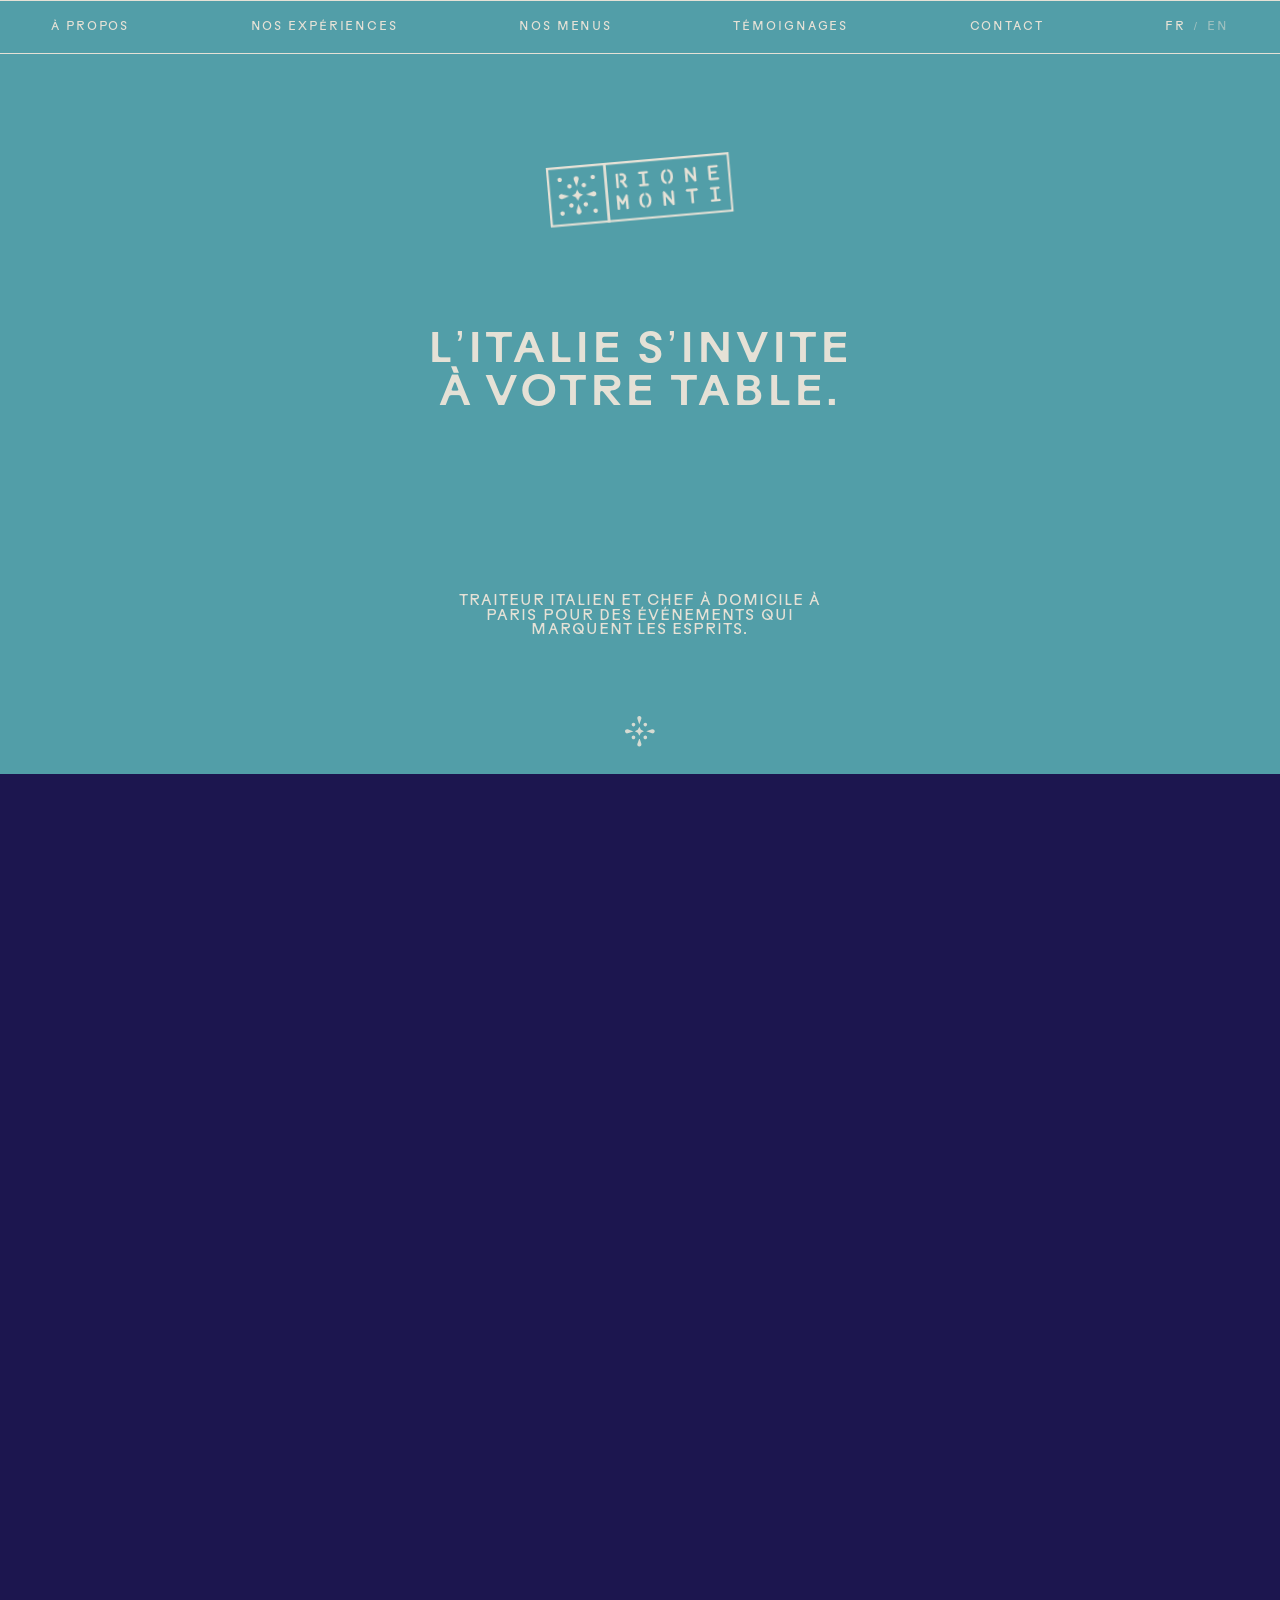
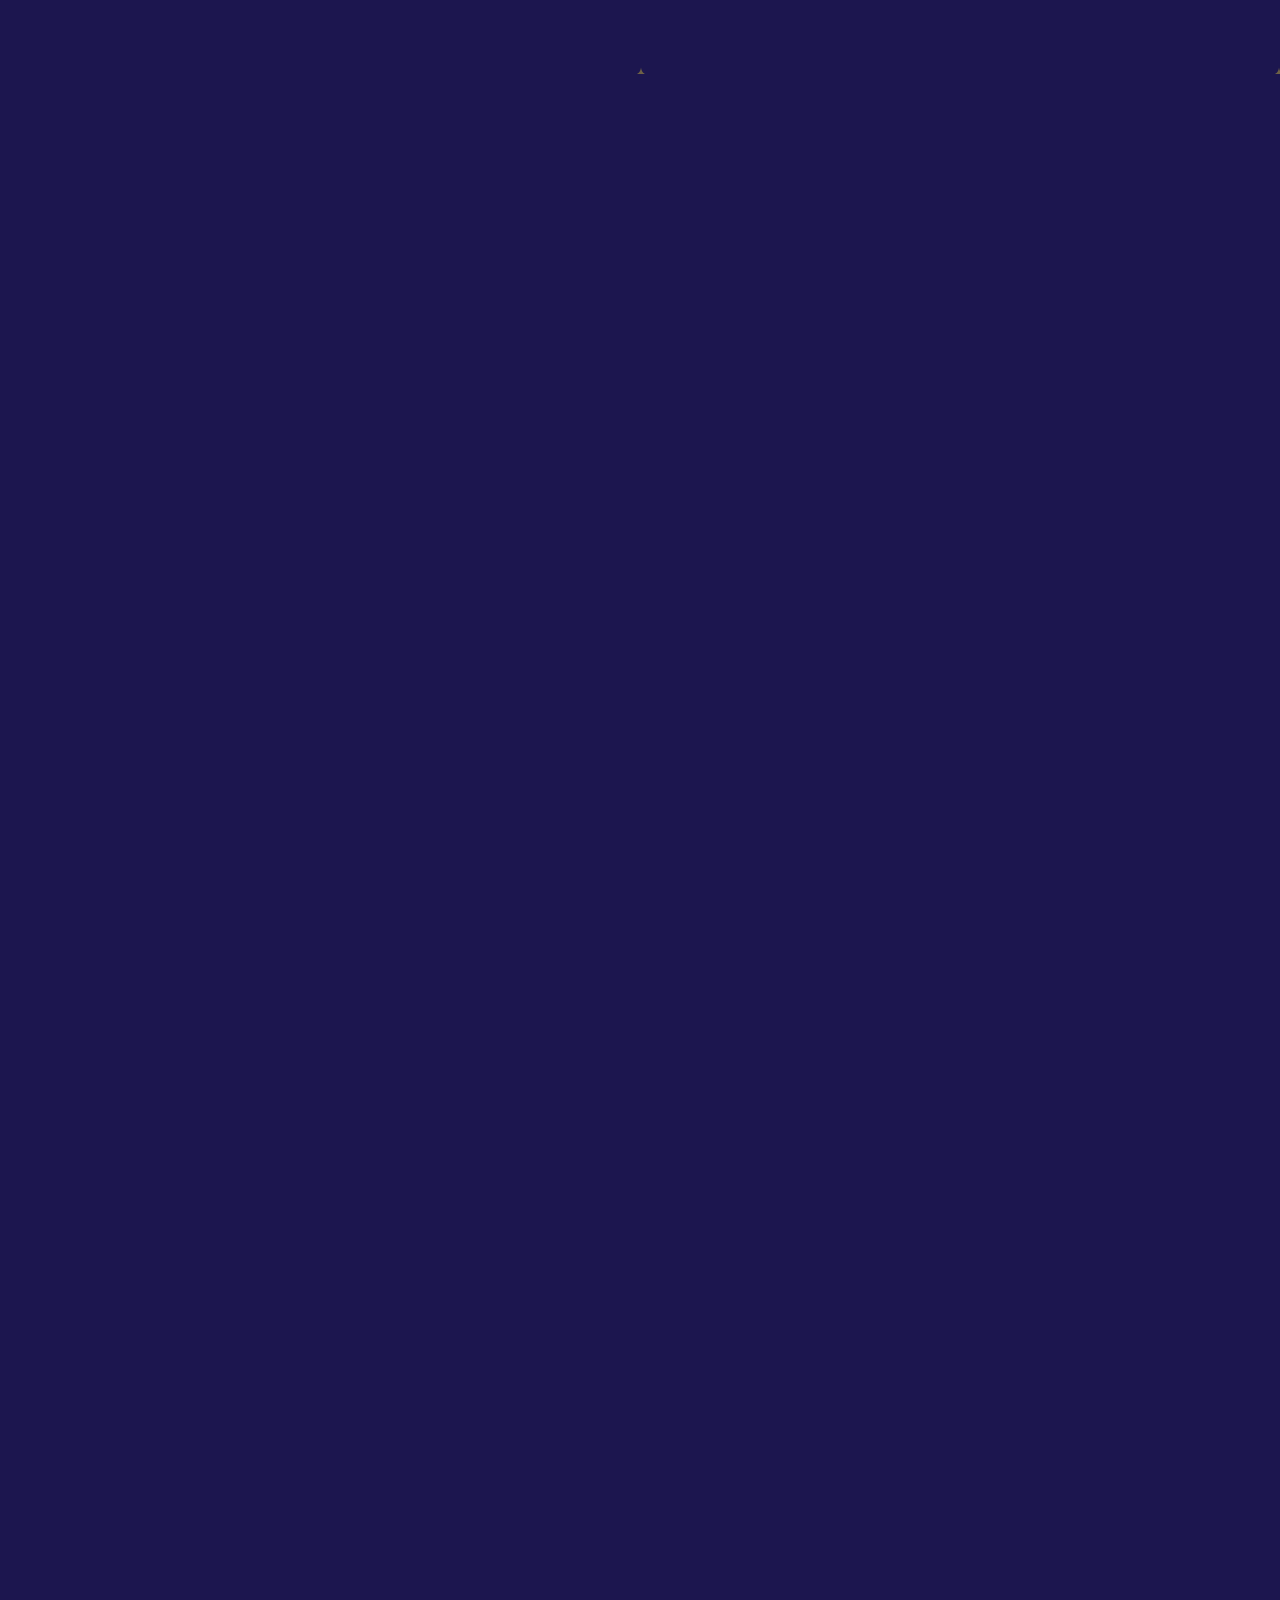
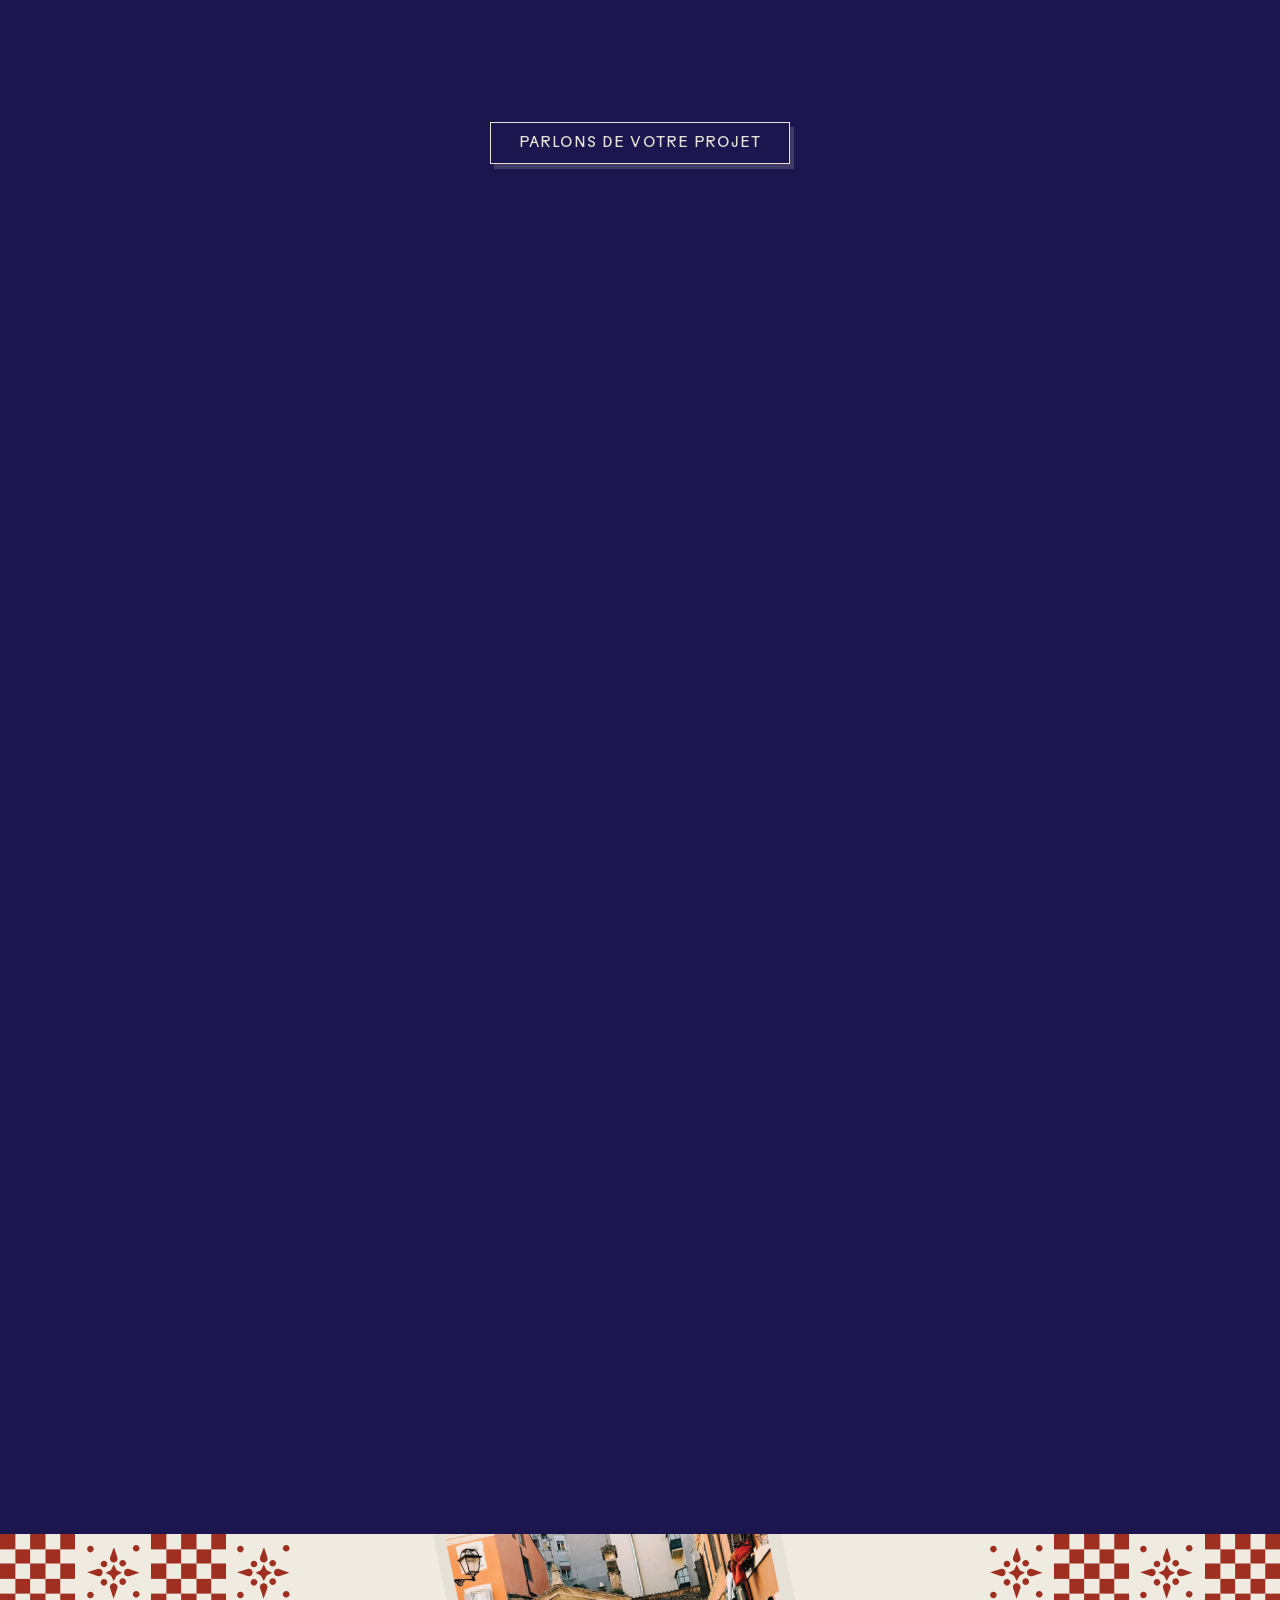
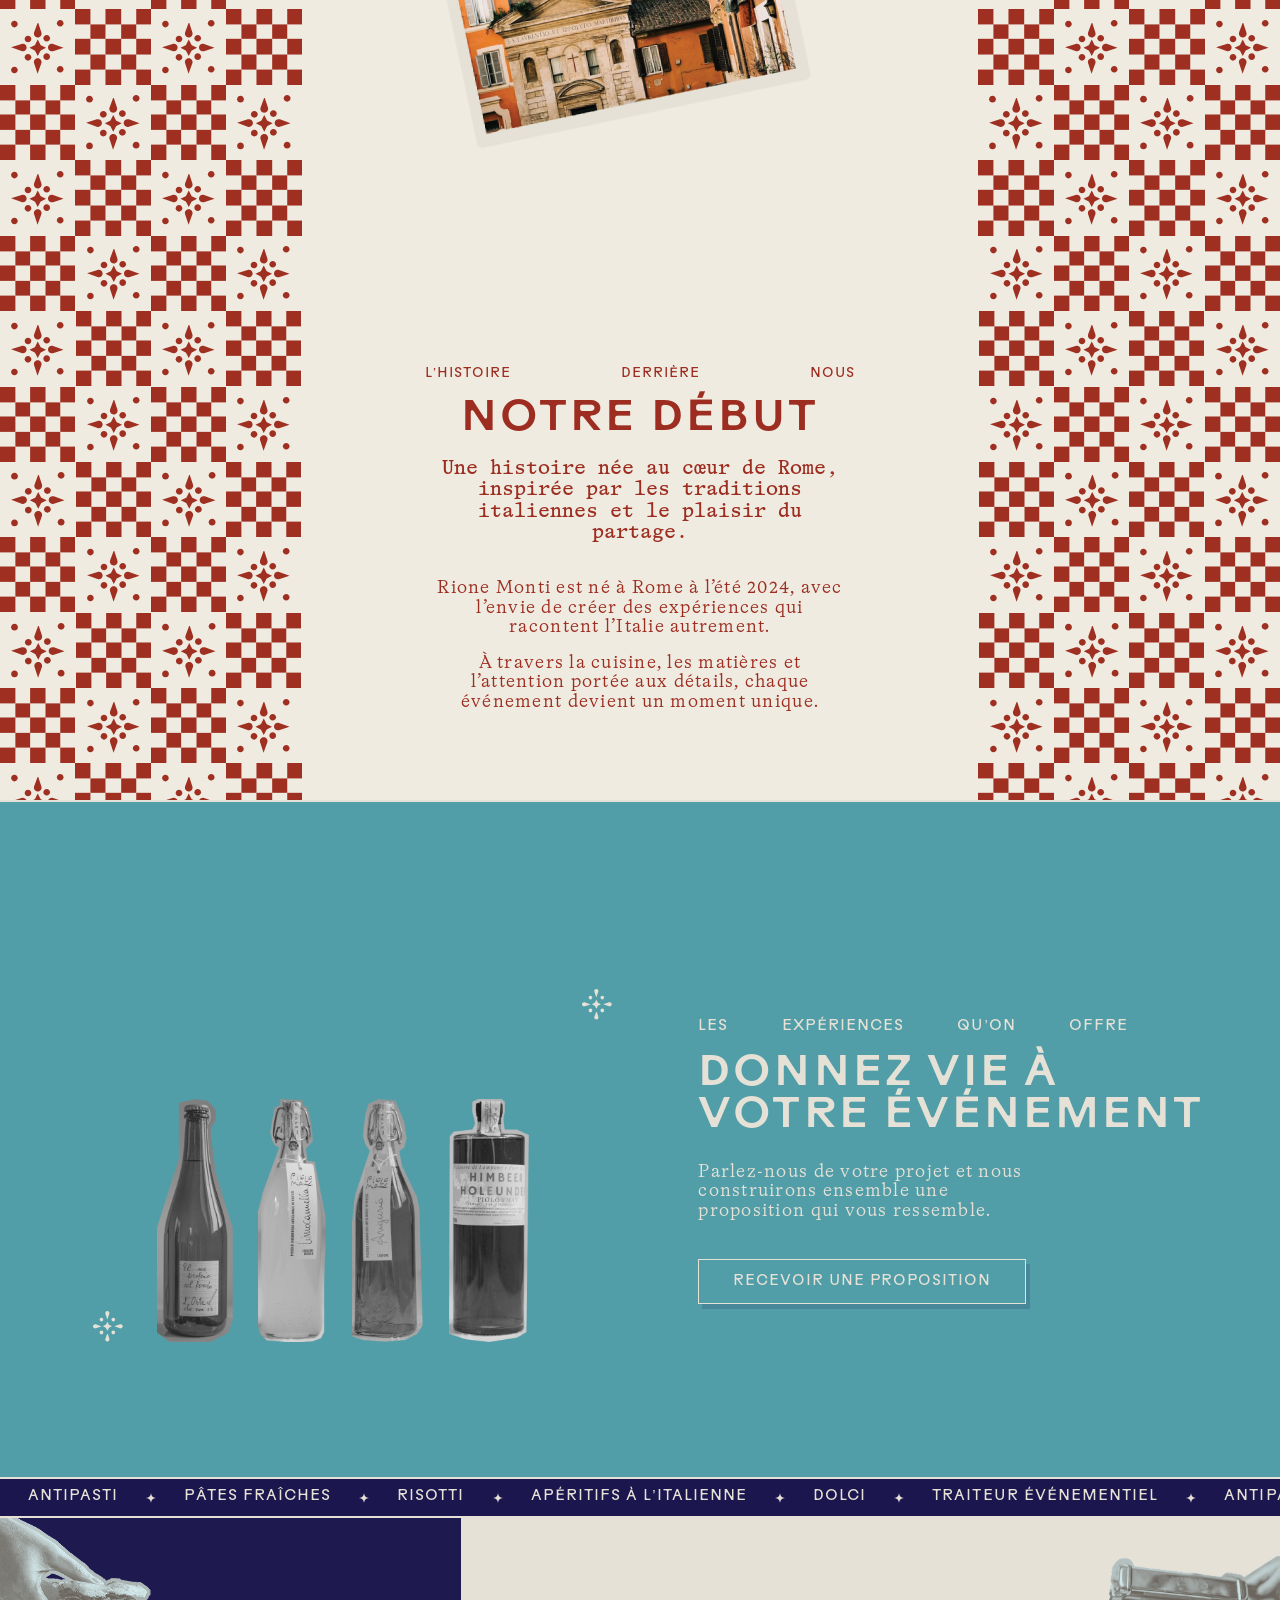
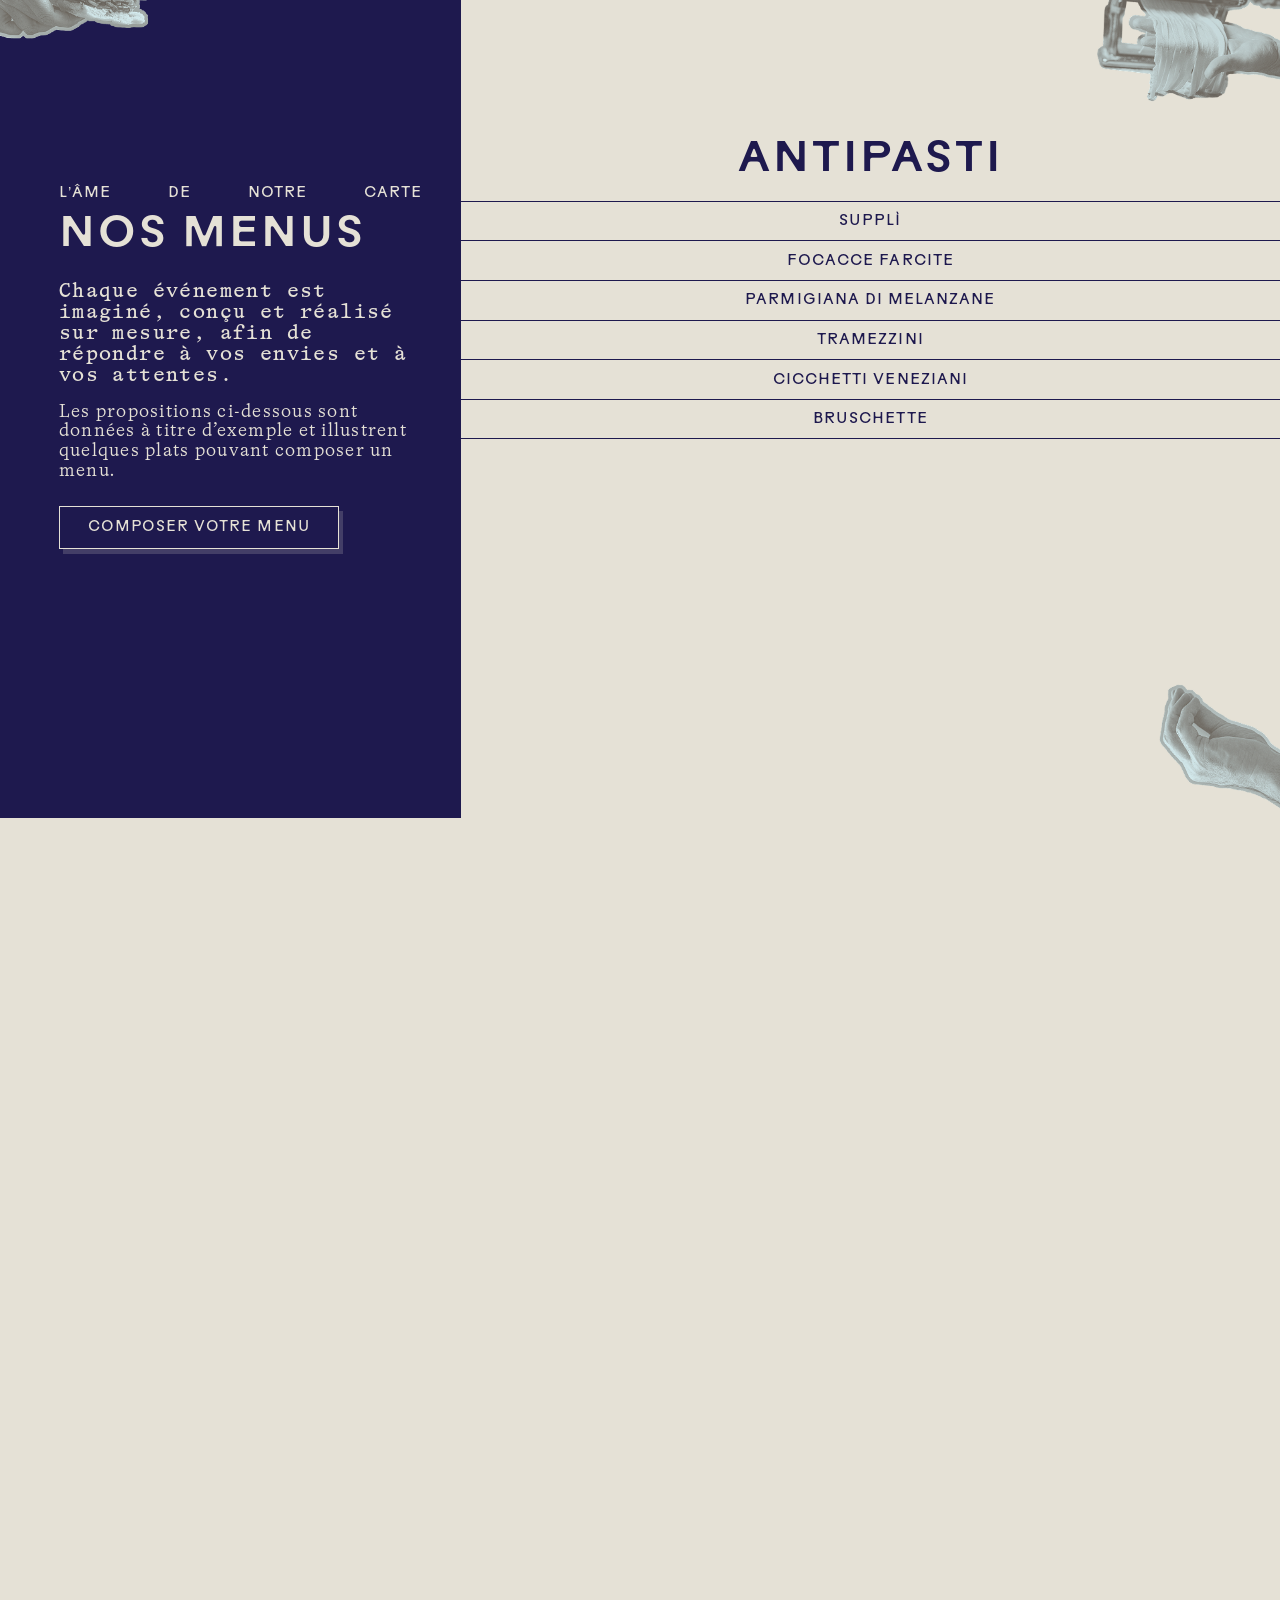
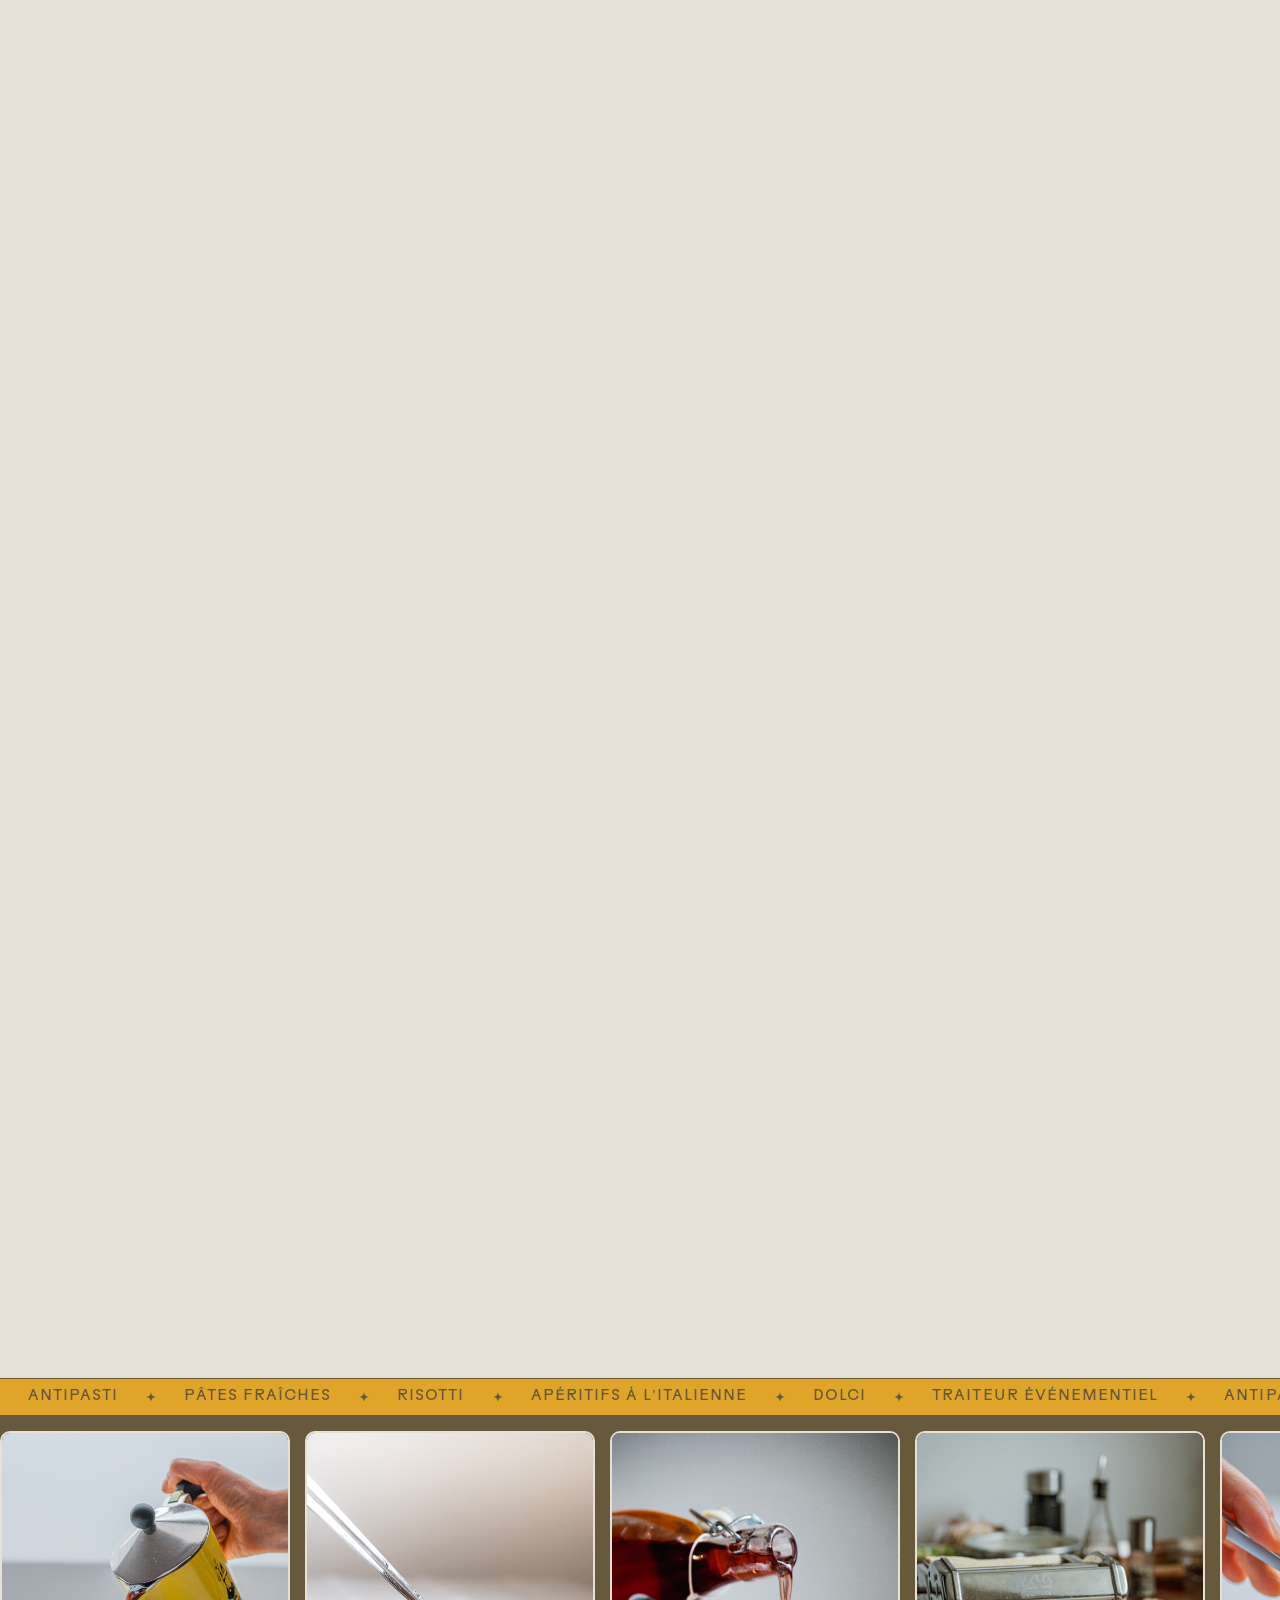
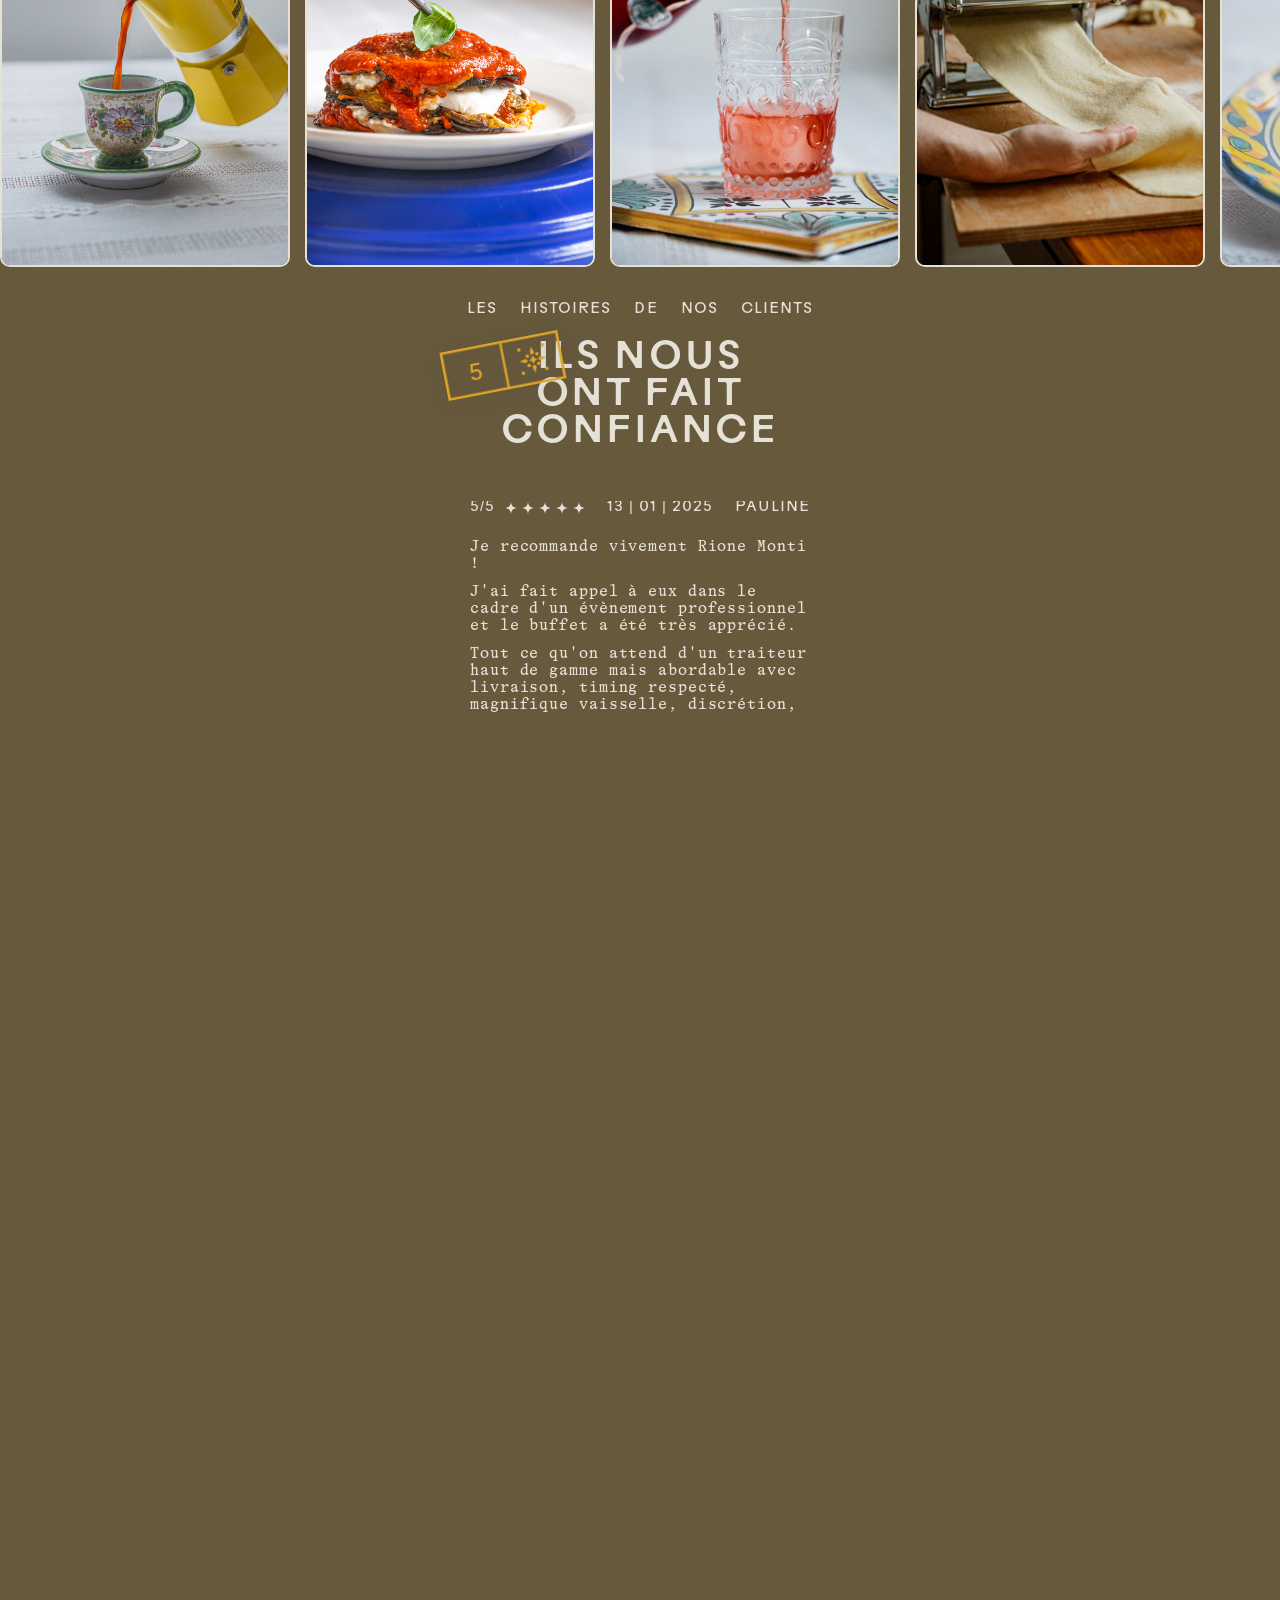
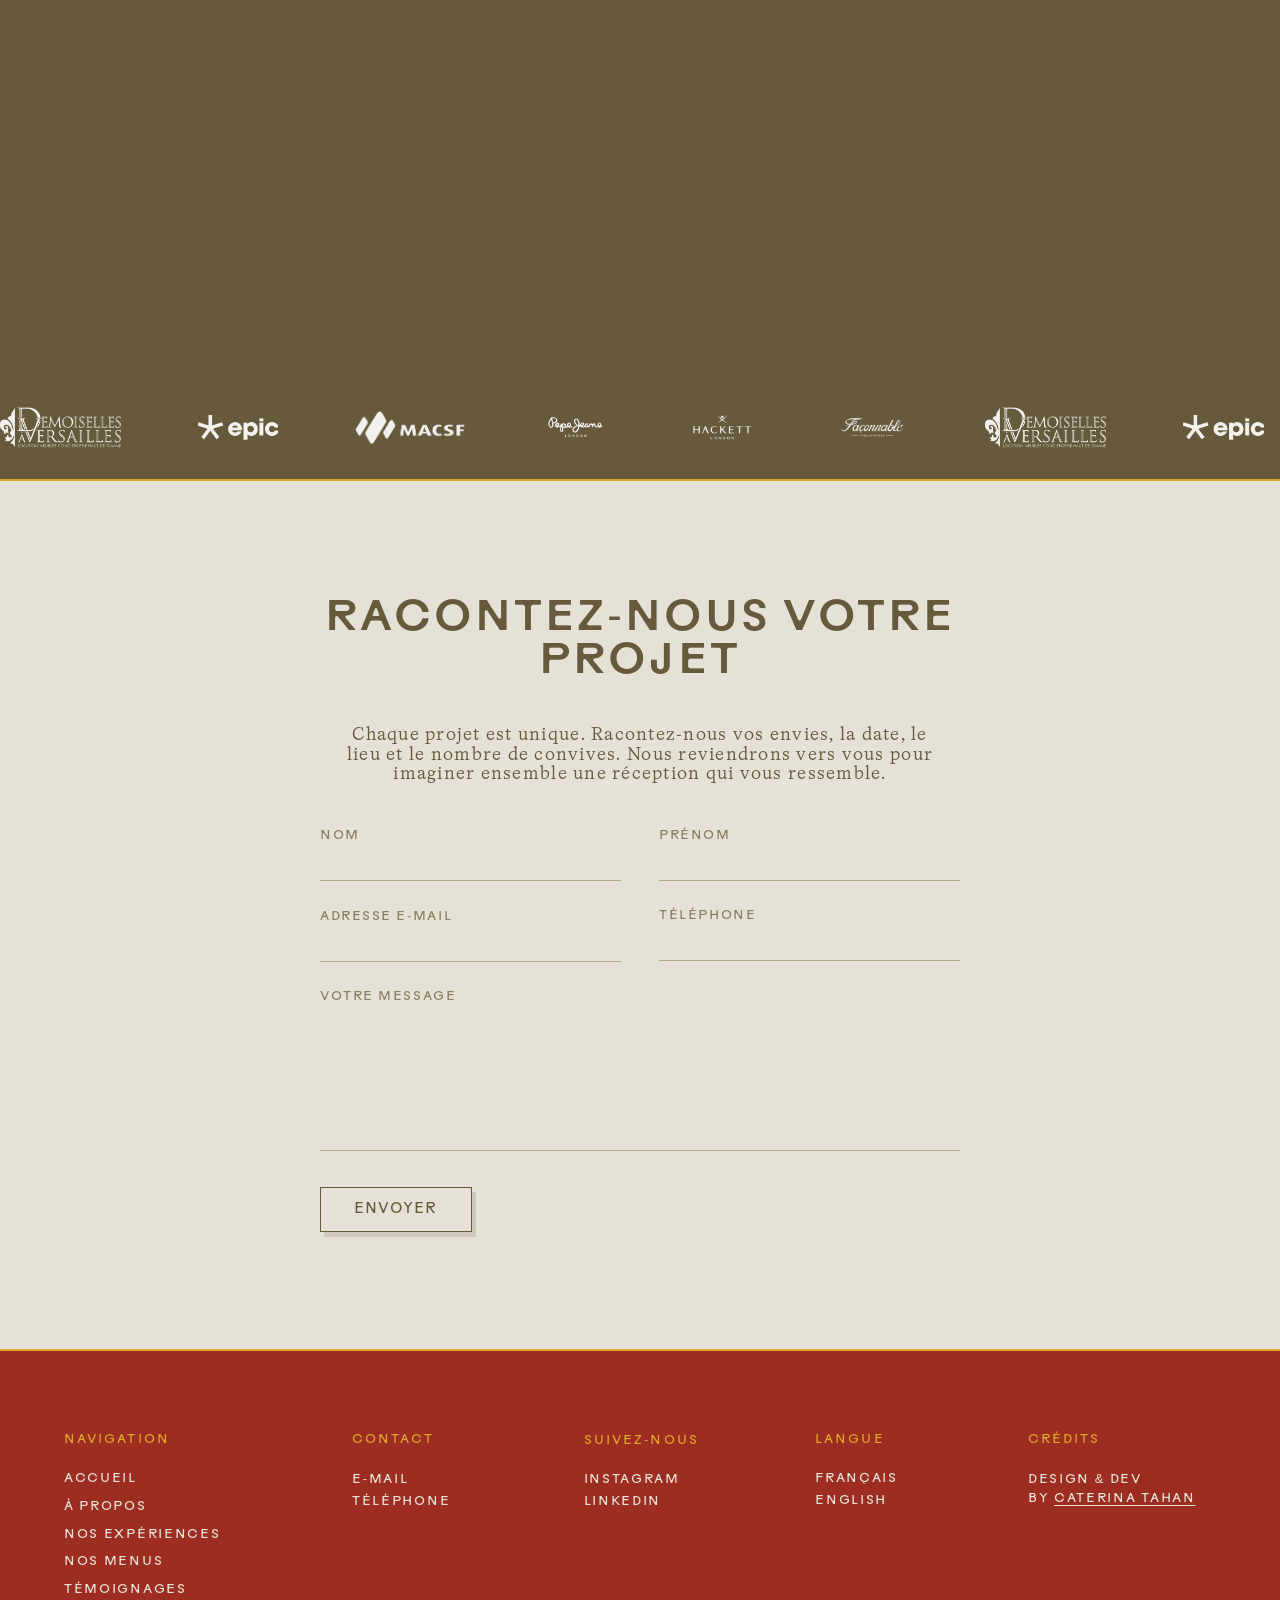
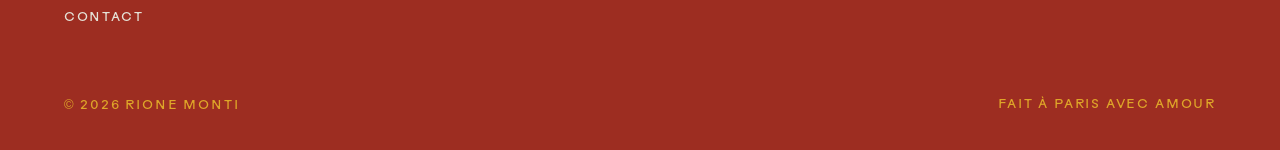
==== index.html @ 1898768f "Connect the contact form to Formspree and put it back The form was never wired to a real endpoint, a" ====
<!DOCTYPE html>
<html lang="fr">
<head>
<meta charset="utf-8">
<meta name="viewport" content="width=device-width, initial-scale=1">
<title>Rione Monti — Traiteur italien & chef à domicile à Paris</title>
<meta name="description" content="Rione Monti, traiteur italien et chef à domicile à Paris pour des événements qui marquent les esprits. Cuisine généreuse, art de recevoir à l'italienne, sur mesure.">
<meta property="og:title" content="Rione Monti — Traiteur italien à Paris">
<meta property="og:description" content="L'Italie s'invite à votre table.">
<meta property="og:type" content="website">
<link rel="icon" href="assets/logo-v2.svg">
<link rel="stylesheet" href="styles.css?v=18">
</head>
<body>
<div style="font-family:'TimezoneMono',monospace;color:#E5E1D6;width:100%;overflow-x:clip;position:relative;">

  <!-- Persistent top nav — colour adapts to the section scrolling behind it -->
  <header class="rm-topnav" data-ref="topNav">
    <a href="#about" data-en="About">À propos</a>
    <a href="#experiences-cards" data-en="Our experiences">Nos expériences</a>
    <a href="#menus" data-en="Our menus">Nos menus</a>
    <a href="#temoignages" data-en="Testimonials">Témoignages</a>
    <a href="#contact" data-en="Contact">Contact</a>
    <span class="rm-topnav-lang" aria-label="Language">
      <span data-lang-set="fr" class="rm-lang-active">fr</span>
      <span class="rm-topnav-slash">/</span>
      <span data-lang-set="en">en</span>
    </span>
  </header>

  <!-- Scroll menu button + overlay -->
  <button data-ref="menuBtn" data-action="toggleMenu" aria-label="Menu" class="rm-menubtn" style="opacity:0;pointer-events:none;transform:translateY(-8px);"><svg viewBox="0 0 90 92" xmlns="http://www.w3.org/2000/svg" aria-hidden="true"><path d="M59.5281 47.4268L50.6368 51.9125C50.3228 52.061 50.0749 52.3248 49.9262 52.6217L45.4311 61.4942L40.9358 52.6217C40.7871 52.3083 40.5227 52.061 40.2252 51.9125L31.334 47.4268L40.2252 42.9411C40.5392 42.7926 40.7871 42.5288 40.9358 42.2319L45.4311 33.3594L49.9262 42.2319C50.0749 42.5453 50.3394 42.7926 50.6368 42.9411L59.5281 47.4268Z"/><path d="M28.8054 69.2139C31.927 69.2139 34.4574 66.6887 34.4574 63.5738C34.4574 60.4588 31.927 57.9336 28.8054 57.9336C25.6839 57.9336 23.1533 60.4588 23.1533 63.5738C23.1533 66.6887 25.6839 69.2139 28.8054 69.2139Z"/><path d="M28.8054 37.96C31.927 37.96 34.4574 35.4348 34.4574 32.3199C34.4574 29.2049 31.927 26.6797 28.8054 26.6797C25.6839 26.6797 23.1533 29.2049 23.1533 32.3199C23.1533 35.4348 25.6839 37.96 28.8054 37.96Z"/><path d="M60.6852 68.0928C63.8067 68.0928 66.3372 65.5676 66.3372 62.4527C66.3372 59.3377 63.8067 56.8125 60.6852 56.8125C57.5637 56.8125 55.0332 59.3377 55.0332 62.4527C55.0332 65.5676 57.5637 68.0928 60.6852 68.0928Z"/><path d="M60.6852 36.626C63.8067 36.626 66.3372 34.1008 66.3372 30.9859C66.3372 27.8709 63.8067 25.3457 60.6852 25.3457C57.5637 25.3457 55.0332 27.8709 55.0332 30.9859C55.0332 34.1008 57.5637 36.626 60.6852 36.626Z"/><path d="M5.66871 12.6143C8.79024 12.6143 11.3207 10.0891 11.3207 6.97414C11.3207 3.85917 8.79024 1.33398 5.66871 1.33398C2.54718 1.33398 0.0166016 3.85917 0.0166016 6.97414C0.0166016 10.0891 2.54718 12.6143 5.66871 12.6143Z"/><path d="M83.6736 11.2803C86.7951 11.2803 89.3256 8.75514 89.3256 5.64017C89.3256 2.52519 86.7951 0 83.6736 0C80.5521 0 78.0215 2.52519 78.0215 5.64017C78.0215 8.75514 80.5521 11.2803 83.6736 11.2803Z"/><path d="M5.66871 90.8526C8.79024 90.8526 11.3207 88.3274 11.3207 85.2124C11.3207 82.0974 8.79024 79.5723 5.66871 79.5723C2.54718 79.5723 0.0166016 82.0974 0.0166016 85.2124C0.0166016 88.3274 2.54718 90.8526 5.66871 90.8526Z"/><path d="M83.6736 89.5323C86.7951 89.5323 89.3256 87.0071 89.3256 83.8921C89.3256 80.7771 86.7951 78.252 83.6736 78.252C80.5521 78.252 78.0215 80.7771 78.0215 83.8921C78.0215 87.0071 80.5521 89.5323 83.6736 89.5323Z"/><path d="M89.3259 47.2279L71.6096 40.7632C67.3458 39.213 62.8506 42.3629 62.8506 46.8816C62.8506 51.3179 67.1805 54.4513 71.4113 53.066L89.3425 47.2114L89.3259 47.2279Z"/><path d="M0.0164417 46.5364L17.7328 53.0012C21.9966 54.5514 26.4918 51.4015 26.4918 46.8827C26.4918 42.4465 22.1619 39.3131 17.9311 40.6984L0 46.5529L0.0164417 46.5364Z"/><path d="M45.0845 91.4646L51.5629 73.7855C53.1163 69.5307 49.9599 65.0449 45.4316 65.0449C40.986 65.0449 37.846 69.3657 39.2342 73.5876L45.1011 91.4811L45.0845 91.4646Z"/><path d="M45.7785 3.21571L39.3002 20.8948C37.7467 25.1497 40.9033 29.6354 45.4315 29.6354C49.8771 29.6354 53.0171 25.3146 51.6289 21.0927L45.762 3.19922L45.7785 3.21571Z"/></svg></button>
  

  <!-- HERO v2 -->
  <section id="top" style="position:sticky;top:0;height:86vh;box-sizing:border-box;background:#529EA8;padding:44px 0 72px;overflow:hidden;display:flex;flex-direction:column;justify-content:center;">
    
    <img data-ref="heroLogo" src="assets/logo-v2.svg" alt="Rione Monti" style="display:block;position:fixed;top:clamp(80px,20vh,160px);left:0;right:0;margin:0 auto;transform-origin:center center;transform:rotate(-5deg);height:60px;z-index:99;animation:rmFade 1s ease .1s both;transition:opacity .8s cubic-bezier(.22,1,.36,1),transform .9s cubic-bezier(.22,1,.36,1);">
    <!-- hero decor removed (moka + sparkles) -->
    <!-- decorative hero sparkles removed -->
    <h1 class="rm-heroh1 rm-h0" style="font-family:'Rauschen',sans-serif;font-weight:700;font-size:clamp(48px,7.8vw,140px);line-height:0.74;letter-spacing:0.035em;text-transform:uppercase;color:#E5E1D6;margin:0;padding:0 clamp(32px,5vw,90px);text-align:center;position:relative;z-index:5;transform:scaleX(0.88);transform-origin:center;">
      <div class="rm-line"><span data-en="Italy comes" style="animation-delay:.12s;">L’Italie s’invite</span></div>
      <div class="rm-line"><span data-en="to your table." style="animation-delay:.24s;">à votre table.</span></div>
    </h1>
    <h2 style="position:absolute;left:0;right:0;bottom:clamp(88px,15vh,150px);font-family:'Rauschen',sans-serif;font-weight:400;font-size:15px;line-height:0.97;letter-spacing:0.07em;text-transform:uppercase;color:#E5E1D6;text-align:center;margin:0 auto;padding:0 24px;max-width:442px;z-index:5;animation:rmFadeDown .8s ease .15s both;" data-cms-text="hero_tagline" data-en="Italian caterer and private chef in Paris for events that leave a lasting impression.">Traiteur italien et chef à domicile à Paris pour des événements qui marquent les esprits.</h2>
    <a href="#about" aria-label="Défiler" style="position:absolute;left:0;right:0;bottom:clamp(18px,3vh,34px);z-index:20;display:block;width:40px;margin:0 auto;text-decoration:none;"><img src="assets/scroll-icon.svg" alt="" class="rm-cue-img" style="display:block;width:30px;height:auto;margin:0 auto;animation:rmGlide 2.6s cubic-bezier(.45,0,.2,1) infinite;"></a>
  </section>

  <div style="position:relative;z-index:2;">
  <!-- GALLERY + PHILOSOPHIE : panel slides up over right half -->
  <section id="about" data-ref="revealSec" style="position:relative;height:210vh;background:#1C164F;">
    <div style="position:sticky;top:0;height:100vh;overflow:hidden;">
      <div class="rm-galgrid" style="position:absolute;inset:0;display:grid;grid-template-columns:1fr 1fr;">
        <div data-ref="galColL" style="position:relative;overflow:hidden;will-change:transform;height:calc(100% + 180px);">
          <img src="assets/philo-01.jpg" alt="" style="position:absolute;inset:0;width:100%;height:100%;object-fit:cover;opacity:0;animation:rmFlash 4.8s steps(1,end) 0.0s infinite;">
          <img src="assets/philo-02.jpg" alt="" style="position:absolute;inset:0;width:100%;height:100%;object-fit:cover;opacity:0;animation:rmFlash 4.8s steps(1,end) 1.2s infinite;">
          <img src="assets/philo-03.jpg" alt="" style="position:absolute;inset:0;width:100%;height:100%;object-fit:cover;opacity:0;animation:rmFlash 4.8s steps(1,end) 2.4s infinite;">
          <img src="assets/philo-04.jpg" alt="" style="position:absolute;inset:0;width:100%;height:100%;object-fit:cover;opacity:0;animation:rmFlash 4.8s steps(1,end) 3.6s infinite;">
        </div>
        <div style="position:relative;overflow:hidden;">
          <img src="assets/philo-05.jpg" alt="" style="position:absolute;inset:0;width:100%;height:100%;object-fit:cover;opacity:0;animation:rmFlash 4.8s steps(1,end) 0.0s infinite;">
          <img src="assets/philo-06.jpg" alt="" style="position:absolute;inset:0;width:100%;height:100%;object-fit:cover;opacity:0;animation:rmFlash 4.8s steps(1,end) 1.2s infinite;">
          <img src="assets/philo-07.jpg" alt="" style="position:absolute;inset:0;width:100%;height:100%;object-fit:cover;opacity:0;animation:rmFlash 4.8s steps(1,end) 2.4s infinite;">
          <img src="assets/philo-08.jpg" alt="" style="position:absolute;inset:0;width:100%;height:100%;object-fit:cover;opacity:0;animation:rmFlash 4.8s steps(1,end) 3.6s infinite;">
        </div>
      </div>
      <div data-ref="philoPanel" class="rm-philo" style="position:absolute;top:0;right:0;width:50%;height:100%;background:#E5E1D6;transform:translateY(100%);will-change:transform;display:flex;flex-direction:column;justify-content:center;padding:clamp(40px,4vw,76px) clamp(34px,4.5vw,74px);">
        <div style="position:absolute;top:0;left:0;right:0;bottom:0;pointer-events:none;border:1.5px solid #6E6146;">
          <svg viewBox="0 0 24 24" width="18" height="18" style="position:absolute;top:-9px;left:-9px;"><path d="M12 2C12.9 8.4 15.6 11.1 22 12C15.6 12.9 12.9 15.6 12 22C11.1 15.6 8.4 12.9 2 12C8.4 11.1 11.1 8.4 12 2Z" fill="#6E6146"></path></svg>
          <svg viewBox="0 0 24 24" width="18" height="18" style="position:absolute;top:-9px;right:-9px;"><path d="M12 2C12.9 8.4 15.6 11.1 22 12C15.6 12.9 12.9 15.6 12 22C11.1 15.6 8.4 12.9 2 12C8.4 11.1 11.1 8.4 12 2Z" fill="#6E6146"></path></svg>
          <svg viewBox="0 0 24 24" width="18" height="18" style="position:absolute;bottom:-9px;left:-9px;"><path d="M12 2C12.9 8.4 15.6 11.1 22 12C15.6 12.9 12.9 15.6 12 22C11.1 15.6 8.4 12.9 2 12C8.4 11.1 11.1 8.4 12 2Z" fill="#6E6146"></path></svg>
          <svg viewBox="0 0 24 24" width="18" height="18" style="position:absolute;bottom:-9px;right:-9px;"><path d="M12 2C12.9 8.4 15.6 11.1 22 12C15.6 12.9 12.9 15.6 12 22C11.1 15.6 8.4 12.9 2 12C8.4 11.1 11.1 8.4 12 2Z" fill="#6E6146"></path></svg>
        </div>
        <div style="max-width:360px;margin:0 auto;text-align:center;">
          <div style="font-family:'Rauschen',sans-serif;font-weight:400;font-size:15px;line-height:0.97;letter-spacing:0.07em;text-transform:uppercase;color:#6E6146;display:flex;justify-content:space-between;width:100%;max-width:100%;margin:0 auto 18px;"><span data-en="The">La</span><span data-en="philosophy">philosophie</span><span data-en="behind">Derrière</span><span data-en="us">Nous</span></div>
          <h2 class="rm-h1" style="font-family:'Rauschen',sans-serif;font-weight:500;font-size:clamp(32px,3.2vw,50px);line-height:0.97;letter-spacing:0.07em;text-transform:uppercase;color:#6E6146;margin:0 0 16px;" data-en="Far more than a caterer">Bien plus qu’un service traiteur</h2>
          <p style="font-family:'TimezoneMono',monospace;font-size:20px;line-height:1.1;color:#6E6146;margin:0 0 34px;" data-en="At Rione Monti, we do far more than cook.">Chez Rione Monti, nous ne nous contentons pas de cuisiner.</p>
          <div style="display:flex;flex-direction:column;gap:16px;font-family:'Timezone',sans-serif;font-weight:300;font-size:18px;line-height:1.09;letter-spacing:0.07em;color:#6E6146;">
            <p style="margin:0;" data-en="We recreate the Italian art of hosting: generous cooking, recipes passed down with passion, an elegant table and a warm atmosphere where every guest feels at home.">Nous recréons l’art de recevoir à l’italienne : une cuisine généreuse, des recettes transmises avec passion, une table élégante et une atmosphère conviviale où chaque invité se sent accueilli comme à la maison.</p>
            <p style="margin:0;" data-en="Whether an intimate dinner, a wedding or a corporate event, we craft a bespoke experience that celebrates the joy of sharing.">Qu’il s’agisse d’un dîner privé, d’un mariage ou d’un événement d’entreprise, nous imaginons une expérience sur mesure qui célèbre le plaisir du partage.</p>
          </div>
        </div>
      </div>
    </div>
  </section>

  <!-- LA CUISINE RENCONTRE L'ART DE LA TABLE -->
  <section id="experiences" data-ref="expSec" style="position:relative;height:230vh;background:#1C164F;">
    <div style="position:sticky;top:0;height:100vh;overflow:hidden;display:flex;flex-direction:column;align-items:center;justify-content:center;gap:clamp(16px,2.4vh,30px);padding:clamp(28px,5vh,72px) clamp(20px,5vw,80px);box-sizing:border-box;">
      
      <div data-ref="expPlates" class="rm-expplates" style="display:flex;justify-content:center;align-items:center;gap:clamp(14px,2.4vw,46px);perspective:1500px;">
          <div class="rm-dish" style="width:clamp(96px,11vw,168px);flex:none;animation:rmPlateIdle 3.8s ease-in-out infinite;animation-delay:0.00s;">
            <div class="rm-plateinner" style="position:relative;width:100%;transform-style:preserve-3d;">
              <div style="backface-visibility:hidden;-webkit-backface-visibility:hidden;position:relative;"><img src="assets/dish-3.png" alt="Céramique artisanale" style="display:block;width:100%;"><img src="assets/food-3.png" alt="Plat du moment" style="position:absolute;inset:0;width:100%;"></div>
              <div style="position:absolute;inset:0;transform:rotateY(180deg);backface-visibility:hidden;-webkit-backface-visibility:hidden;"><img src="assets/dish-3.png" alt="Céramique artisanale" style="display:block;width:100%;transform:scaleX(-1);"></div>
            </div>
          </div>
          <div class="rm-dish" style="width:clamp(96px,11vw,168px);flex:none;animation:rmPlateIdle 3.8s ease-in-out infinite;animation-delay:0.50s;">
            <div class="rm-plateinner" style="position:relative;width:100%;transform-style:preserve-3d;">
              <div style="backface-visibility:hidden;-webkit-backface-visibility:hidden;position:relative;"><img src="assets/dish-4.png" alt="Céramique artisanale" style="display:block;width:100%;"><img src="assets/food-4.png" alt="Plat du moment" style="position:absolute;inset:0;width:100%;"></div>
              <div style="position:absolute;inset:0;transform:rotateY(180deg);backface-visibility:hidden;-webkit-backface-visibility:hidden;"><img src="assets/dish-4.png" alt="Céramique artisanale" style="display:block;width:100%;transform:scaleX(-1);"></div>
            </div>
          </div>
          <div class="rm-dish" style="width:clamp(96px,11vw,168px);flex:none;animation:rmPlateIdle 3.8s ease-in-out infinite;animation-delay:1.00s;">
            <div class="rm-plateinner" style="position:relative;width:100%;transform-style:preserve-3d;">
              <div style="backface-visibility:hidden;-webkit-backface-visibility:hidden;position:relative;"><img src="assets/dish-2.png" alt="Céramique artisanale" style="display:block;width:100%;"><img src="assets/food-2.png" alt="Plat du moment" style="position:absolute;inset:0;width:100%;"></div>
              <div style="position:absolute;inset:0;transform:rotateY(180deg);backface-visibility:hidden;-webkit-backface-visibility:hidden;"><img src="assets/dish-2.png" alt="Céramique artisanale" style="display:block;width:100%;transform:scaleX(-1);"></div>
            </div>
          </div>
          <div class="rm-dish" style="width:clamp(96px,11vw,168px);flex:none;animation:rmPlateIdle 3.8s ease-in-out infinite;animation-delay:1.50s;">
            <div class="rm-plateinner" style="position:relative;width:100%;transform-style:preserve-3d;">
              <div style="backface-visibility:hidden;-webkit-backface-visibility:hidden;position:relative;"><img src="assets/dish-1.png" alt="Céramique artisanale" style="display:block;width:100%;"><img src="assets/food-1.png" alt="Plat du moment" style="position:absolute;inset:0;width:100%;"></div>
              <div style="position:absolute;inset:0;transform:rotateY(180deg);backface-visibility:hidden;-webkit-backface-visibility:hidden;"><img src="assets/dish-1.png" alt="Céramique artisanale" style="display:block;width:100%;transform:scaleX(-1);"></div>
            </div>
          </div>
      </div>
      <h2 class="rm-h0" style="font-family:'Rauschen',sans-serif;font-weight:700;font-size:clamp(40px,6.6vw,116px);line-height:0.78;letter-spacing:0.07em;text-transform:uppercase;color:#E5E1D6;margin:0;text-align:center;transform:scaleX(0.92);transform-origin:center;">
        <div style="overflow:hidden;"><span data-ref="expL1" data-en="Gastronomy" style="display:block;transform:translateY(110%);">La cuisine</span></div>
        <div style="overflow:hidden;"><span data-ref="expL2" data-en="meets" style="display:block;transform:translateY(110%);">rencontre</span></div>
        <div style="overflow:hidden;"><span data-ref="expL3" data-en="the art of hosting." style="display:block;transform:translateY(110%);">L’art de recevoir.</span></div>
      </h2>
      <p data-ref="expSub" style="font-family:'TimezoneMono',monospace;font-size:20px;line-height:1.06;letter-spacing:0.07em;color:#E5E1D6;text-align:center;margin:0;max-width:430px;opacity:0;transform:translateY(18px);" data-en="Authentic Italian recipes and a refined world where every detail elevates the experience.">Des recettes italiennes authentiques et un univers raffiné où chaque détail sublime l’expérience.</p>
      <a href="#contact" style="display:inline-flex;align-items:center;justify-content:center;margin:clamp(14px,2.4vh,28px) auto 0;font-family:'Rauschen',sans-serif;font-weight:400;font-size:clamp(14px,1.15vw,17px);letter-spacing:0.07em;text-transform:uppercase;color:#E5E1D6;background:#1C164F;border:1.5px solid #E5E1D6;padding:clamp(9px,1.2vh,13px) clamp(20px,2.2vw,34px);box-shadow:4px 5px 0 rgba(233,225,214,0.18);transition:transform .4s cubic-bezier(.16,1,.3,1),box-shadow .4s cubic-bezier(.16,1,.3,1);" data-hover="transform:translate(-2px,-2px);box-shadow:7px 9px 0 rgba(233,225,214,0.24);" data-en="Let's talk about your project">Parlons de votre projet</a>
    </div>
  </section>

  <!-- NOTRE DÉBUT -->
  <section class="rm-debut" style="background:#EFEBE0;overflow:hidden;">
    
    <div class="rm-debutgrid" style="display:grid;grid-template-columns:minmax(110px,1fr) minmax(0,600px) minmax(110px,1fr);gap:clamp(20px,3vw,52px);align-items:stretch;">
      <div style="position:relative;overflow:hidden;"><div class="rm-checkgrid rm-ck-d" style="position:absolute;inset:0;display:grid;grid-template-columns:repeat(4,1fr);grid-auto-rows:auto;align-content:start;"><span style="aspect-ratio:1;padding:0%;box-sizing:border-box;background-image:url('assets/pattern-checker.svg');background-position:center;background-size:contain;background-repeat:no-repeat;background-origin:content-box;animation-delay:0.000s;"></span><span style="aspect-ratio:1;padding:14%;box-sizing:border-box;background-image:url('assets/pattern-rosette.svg');background-position:center;background-size:contain;background-repeat:no-repeat;background-origin:content-box;animation-delay:0.100s;"></span><span style="aspect-ratio:1;padding:0%;box-sizing:border-box;background-image:url('assets/pattern-checker.svg');background-position:center;background-size:contain;background-repeat:no-repeat;background-origin:content-box;animation-delay:0.200s;"></span><span style="aspect-ratio:1;padding:14%;box-sizing:border-box;background-image:url('assets/pattern-rosette.svg');background-position:center;background-size:contain;background-repeat:no-repeat;background-origin:content-box;animation-delay:0.300s;"></span><span style="aspect-ratio:1;padding:14%;box-sizing:border-box;background-image:url('assets/pattern-rosette.svg');background-position:center;background-size:contain;background-repeat:no-repeat;background-origin:content-box;animation-delay:0.100s;"></span><span style="aspect-ratio:1;padding:0%;box-sizing:border-box;background-image:url('assets/pattern-checker.svg');background-position:center;background-size:contain;background-repeat:no-repeat;background-origin:content-box;animation-delay:0.200s;"></span><span style="aspect-ratio:1;padding:14%;box-sizing:border-box;background-image:url('assets/pattern-rosette.svg');background-position:center;background-size:contain;background-repeat:no-repeat;background-origin:content-box;animation-delay:0.300s;"></span><span style="aspect-ratio:1;padding:0%;box-sizing:border-box;background-image:url('assets/pattern-checker.svg');background-position:center;background-size:contain;background-repeat:no-repeat;background-origin:content-box;animation-delay:0.400s;"></span><span style="aspect-ratio:1;padding:0%;box-sizing:border-box;background-image:url('assets/pattern-checker.svg');background-position:center;background-size:contain;background-repeat:no-repeat;background-origin:content-box;animation-delay:0.200s;"></span><span style="aspect-ratio:1;padding:14%;box-sizing:border-box;background-image:url('assets/pattern-rosette.svg');background-position:center;background-size:contain;background-repeat:no-repeat;background-origin:content-box;animation-delay:0.300s;"></span><span style="aspect-ratio:1;padding:0%;box-sizing:border-box;background-image:url('assets/pattern-checker.svg');background-position:center;background-size:contain;background-repeat:no-repeat;background-origin:content-box;animation-delay:0.400s;"></span><span style="aspect-ratio:1;padding:14%;box-sizing:border-box;background-image:url('assets/pattern-rosette.svg');background-position:center;background-size:contain;background-repeat:no-repeat;background-origin:content-box;animation-delay:0.500s;"></span><span style="aspect-ratio:1;padding:14%;box-sizing:border-box;background-image:url('assets/pattern-rosette.svg');background-position:center;background-size:contain;background-repeat:no-repeat;background-origin:content-box;animation-delay:0.300s;"></span><span style="aspect-ratio:1;padding:0%;box-sizing:border-box;background-image:url('assets/pattern-checker.svg');background-position:center;background-size:contain;background-repeat:no-repeat;background-origin:content-box;animation-delay:0.400s;"></span><span style="aspect-ratio:1;padding:14%;box-sizing:border-box;background-image:url('assets/pattern-rosette.svg');background-position:center;background-size:contain;background-repeat:no-repeat;background-origin:content-box;animation-delay:0.500s;"></span><span style="aspect-ratio:1;padding:0%;box-sizing:border-box;background-image:url('assets/pattern-checker.svg');background-position:center;background-size:contain;background-repeat:no-repeat;background-origin:content-box;animation-delay:0.600s;"></span><span style="aspect-ratio:1;padding:0%;box-sizing:border-box;background-image:url('assets/pattern-checker.svg');background-position:center;background-size:contain;background-repeat:no-repeat;background-origin:content-box;animation-delay:0.400s;"></span><span style="aspect-ratio:1;padding:14%;box-sizing:border-box;background-image:url('assets/pattern-rosette.svg');background-position:center;background-size:contain;background-repeat:no-repeat;background-origin:content-box;animation-delay:0.500s;"></span><span style="aspect-ratio:1;padding:0%;box-sizing:border-box;background-image:url('assets/pattern-checker.svg');background-position:center;background-size:contain;background-repeat:no-repeat;background-origin:content-box;animation-delay:0.600s;"></span><span style="aspect-ratio:1;padding:14%;box-sizing:border-box;background-image:url('assets/pattern-rosette.svg');background-position:center;background-size:contain;background-repeat:no-repeat;background-origin:content-box;animation-delay:0.700s;"></span><span style="aspect-ratio:1;padding:14%;box-sizing:border-box;background-image:url('assets/pattern-rosette.svg');background-position:center;background-size:contain;background-repeat:no-repeat;background-origin:content-box;animation-delay:0.500s;"></span><span style="aspect-ratio:1;padding:0%;box-sizing:border-box;background-image:url('assets/pattern-checker.svg');background-position:center;background-size:contain;background-repeat:no-repeat;background-origin:content-box;animation-delay:0.600s;"></span><span style="aspect-ratio:1;padding:14%;box-sizing:border-box;background-image:url('assets/pattern-rosette.svg');background-position:center;background-size:contain;background-repeat:no-repeat;background-origin:content-box;animation-delay:0.700s;"></span><span style="aspect-ratio:1;padding:0%;box-sizing:border-box;background-image:url('assets/pattern-checker.svg');background-position:center;background-size:contain;background-repeat:no-repeat;background-origin:content-box;animation-delay:0.800s;"></span><span style="aspect-ratio:1;padding:0%;box-sizing:border-box;background-image:url('assets/pattern-checker.svg');background-position:center;background-size:contain;background-repeat:no-repeat;background-origin:content-box;animation-delay:0.600s;"></span><span style="aspect-ratio:1;padding:14%;box-sizing:border-box;background-image:url('assets/pattern-rosette.svg');background-position:center;background-size:contain;background-repeat:no-repeat;background-origin:content-box;animation-delay:0.700s;"></span><span style="aspect-ratio:1;padding:0%;box-sizing:border-box;background-image:url('assets/pattern-checker.svg');background-position:center;background-size:contain;background-repeat:no-repeat;background-origin:content-box;animation-delay:0.800s;"></span><span style="aspect-ratio:1;padding:14%;box-sizing:border-box;background-image:url('assets/pattern-rosette.svg');background-position:center;background-size:contain;background-repeat:no-repeat;background-origin:content-box;animation-delay:0.900s;"></span><span style="aspect-ratio:1;padding:14%;box-sizing:border-box;background-image:url('assets/pattern-rosette.svg');background-position:center;background-size:contain;background-repeat:no-repeat;background-origin:content-box;animation-delay:0.700s;"></span><span style="aspect-ratio:1;padding:0%;box-sizing:border-box;background-image:url('assets/pattern-checker.svg');background-position:center;background-size:contain;background-repeat:no-repeat;background-origin:content-box;animation-delay:0.800s;"></span><span style="aspect-ratio:1;padding:14%;box-sizing:border-box;background-image:url('assets/pattern-rosette.svg');background-position:center;background-size:contain;background-repeat:no-repeat;background-origin:content-box;animation-delay:0.900s;"></span><span style="aspect-ratio:1;padding:0%;box-sizing:border-box;background-image:url('assets/pattern-checker.svg');background-position:center;background-size:contain;background-repeat:no-repeat;background-origin:content-box;animation-delay:1.000s;"></span><span style="aspect-ratio:1;padding:0%;box-sizing:border-box;background-image:url('assets/pattern-checker.svg');background-position:center;background-size:contain;background-repeat:no-repeat;background-origin:content-box;animation-delay:0.800s;"></span><span style="aspect-ratio:1;padding:14%;box-sizing:border-box;background-image:url('assets/pattern-rosette.svg');background-position:center;background-size:contain;background-repeat:no-repeat;background-origin:content-box;animation-delay:0.900s;"></span><span style="aspect-ratio:1;padding:0%;box-sizing:border-box;background-image:url('assets/pattern-checker.svg');background-position:center;background-size:contain;background-repeat:no-repeat;background-origin:content-box;animation-delay:1.000s;"></span><span style="aspect-ratio:1;padding:14%;box-sizing:border-box;background-image:url('assets/pattern-rosette.svg');background-position:center;background-size:contain;background-repeat:no-repeat;background-origin:content-box;animation-delay:1.100s;"></span><span style="aspect-ratio:1;padding:14%;box-sizing:border-box;background-image:url('assets/pattern-rosette.svg');background-position:center;background-size:contain;background-repeat:no-repeat;background-origin:content-box;animation-delay:0.900s;"></span><span style="aspect-ratio:1;padding:0%;box-sizing:border-box;background-image:url('assets/pattern-checker.svg');background-position:center;background-size:contain;background-repeat:no-repeat;background-origin:content-box;animation-delay:1.000s;"></span><span style="aspect-ratio:1;padding:14%;box-sizing:border-box;background-image:url('assets/pattern-rosette.svg');background-position:center;background-size:contain;background-repeat:no-repeat;background-origin:content-box;animation-delay:1.100s;"></span><span style="aspect-ratio:1;padding:0%;box-sizing:border-box;background-image:url('assets/pattern-checker.svg');background-position:center;background-size:contain;background-repeat:no-repeat;background-origin:content-box;animation-delay:1.200s;"></span><span style="aspect-ratio:1;padding:0%;box-sizing:border-box;background-image:url('assets/pattern-checker.svg');background-position:center;background-size:contain;background-repeat:no-repeat;background-origin:content-box;animation-delay:1.000s;"></span><span style="aspect-ratio:1;padding:14%;box-sizing:border-box;background-image:url('assets/pattern-rosette.svg');background-position:center;background-size:contain;background-repeat:no-repeat;background-origin:content-box;animation-delay:1.100s;"></span><span style="aspect-ratio:1;padding:0%;box-sizing:border-box;background-image:url('assets/pattern-checker.svg');background-position:center;background-size:contain;background-repeat:no-repeat;background-origin:content-box;animation-delay:1.200s;"></span><span style="aspect-ratio:1;padding:14%;box-sizing:border-box;background-image:url('assets/pattern-rosette.svg');background-position:center;background-size:contain;background-repeat:no-repeat;background-origin:content-box;animation-delay:1.300s;"></span><span style="aspect-ratio:1;padding:14%;box-sizing:border-box;background-image:url('assets/pattern-rosette.svg');background-position:center;background-size:contain;background-repeat:no-repeat;background-origin:content-box;animation-delay:1.100s;"></span><span style="aspect-ratio:1;padding:0%;box-sizing:border-box;background-image:url('assets/pattern-checker.svg');background-position:center;background-size:contain;background-repeat:no-repeat;background-origin:content-box;animation-delay:1.200s;"></span><span style="aspect-ratio:1;padding:14%;box-sizing:border-box;background-image:url('assets/pattern-rosette.svg');background-position:center;background-size:contain;background-repeat:no-repeat;background-origin:content-box;animation-delay:1.300s;"></span><span style="aspect-ratio:1;padding:0%;box-sizing:border-box;background-image:url('assets/pattern-checker.svg');background-position:center;background-size:contain;background-repeat:no-repeat;background-origin:content-box;animation-delay:1.400s;"></span><span style="aspect-ratio:1;padding:0%;box-sizing:border-box;background-image:url('assets/pattern-checker.svg');background-position:center;background-size:contain;background-repeat:no-repeat;background-origin:content-box;animation-delay:1.200s;"></span><span style="aspect-ratio:1;padding:14%;box-sizing:border-box;background-image:url('assets/pattern-rosette.svg');background-position:center;background-size:contain;background-repeat:no-repeat;background-origin:content-box;animation-delay:1.300s;"></span><span style="aspect-ratio:1;padding:0%;box-sizing:border-box;background-image:url('assets/pattern-checker.svg');background-position:center;background-size:contain;background-repeat:no-repeat;background-origin:content-box;animation-delay:1.400s;"></span><span style="aspect-ratio:1;padding:14%;box-sizing:border-box;background-image:url('assets/pattern-rosette.svg');background-position:center;background-size:contain;background-repeat:no-repeat;background-origin:content-box;animation-delay:1.500s;"></span><span style="aspect-ratio:1;padding:14%;box-sizing:border-box;background-image:url('assets/pattern-rosette.svg');background-position:center;background-size:contain;background-repeat:no-repeat;background-origin:content-box;animation-delay:1.300s;"></span><span style="aspect-ratio:1;padding:0%;box-sizing:border-box;background-image:url('assets/pattern-checker.svg');background-position:center;background-size:contain;background-repeat:no-repeat;background-origin:content-box;animation-delay:1.400s;"></span><span style="aspect-ratio:1;padding:14%;box-sizing:border-box;background-image:url('assets/pattern-rosette.svg');background-position:center;background-size:contain;background-repeat:no-repeat;background-origin:content-box;animation-delay:1.500s;"></span><span style="aspect-ratio:1;padding:0%;box-sizing:border-box;background-image:url('assets/pattern-checker.svg');background-position:center;background-size:contain;background-repeat:no-repeat;background-origin:content-box;animation-delay:1.600s;"></span><span style="aspect-ratio:1;padding:0%;box-sizing:border-box;background-image:url('assets/pattern-checker.svg');background-position:center;background-size:contain;background-repeat:no-repeat;background-origin:content-box;animation-delay:1.400s;"></span><span style="aspect-ratio:1;padding:14%;box-sizing:border-box;background-image:url('assets/pattern-rosette.svg');background-position:center;background-size:contain;background-repeat:no-repeat;background-origin:content-box;animation-delay:1.500s;"></span><span style="aspect-ratio:1;padding:0%;box-sizing:border-box;background-image:url('assets/pattern-checker.svg');background-position:center;background-size:contain;background-repeat:no-repeat;background-origin:content-box;animation-delay:1.600s;"></span><span style="aspect-ratio:1;padding:14%;box-sizing:border-box;background-image:url('assets/pattern-rosette.svg');background-position:center;background-size:contain;background-repeat:no-repeat;background-origin:content-box;animation-delay:1.700s;"></span><span style="aspect-ratio:1;padding:14%;box-sizing:border-box;background-image:url('assets/pattern-rosette.svg');background-position:center;background-size:contain;background-repeat:no-repeat;background-origin:content-box;animation-delay:1.500s;"></span><span style="aspect-ratio:1;padding:0%;box-sizing:border-box;background-image:url('assets/pattern-checker.svg');background-position:center;background-size:contain;background-repeat:no-repeat;background-origin:content-box;animation-delay:1.600s;"></span><span style="aspect-ratio:1;padding:14%;box-sizing:border-box;background-image:url('assets/pattern-rosette.svg');background-position:center;background-size:contain;background-repeat:no-repeat;background-origin:content-box;animation-delay:1.700s;"></span><span style="aspect-ratio:1;padding:0%;box-sizing:border-box;background-image:url('assets/pattern-checker.svg');background-position:center;background-size:contain;background-repeat:no-repeat;background-origin:content-box;animation-delay:1.800s;"></span></div><div class="rm-checkgrid rm-ck-m" style="position:absolute;inset:0;display:grid;grid-template-columns:repeat(7,1fr);grid-template-rows:repeat(3,1fr);"><span style="padding:0%;box-sizing:border-box;background-image:url('assets/pattern-checker.svg');background-position:center;background-size:contain;background-repeat:no-repeat;background-origin:content-box;animation-delay:0.000s;"></span><span style="padding:14%;box-sizing:border-box;background-image:url('assets/pattern-rosette.svg');background-position:center;background-size:contain;background-repeat:no-repeat;background-origin:content-box;animation-delay:0.100s;"></span><span style="padding:0%;box-sizing:border-box;background-image:url('assets/pattern-checker.svg');background-position:center;background-size:contain;background-repeat:no-repeat;background-origin:content-box;animation-delay:0.200s;"></span><span style="padding:14%;box-sizing:border-box;background-image:url('assets/pattern-rosette.svg');background-position:center;background-size:contain;background-repeat:no-repeat;background-origin:content-box;animation-delay:0.300s;"></span><span style="padding:0%;box-sizing:border-box;background-image:url('assets/pattern-checker.svg');background-position:center;background-size:contain;background-repeat:no-repeat;background-origin:content-box;animation-delay:0.400s;"></span><span style="padding:14%;box-sizing:border-box;background-image:url('assets/pattern-rosette.svg');background-position:center;background-size:contain;background-repeat:no-repeat;background-origin:content-box;animation-delay:0.500s;"></span><span style="padding:0%;box-sizing:border-box;background-image:url('assets/pattern-checker.svg');background-position:center;background-size:contain;background-repeat:no-repeat;background-origin:content-box;animation-delay:0.600s;"></span><span style="padding:14%;box-sizing:border-box;background-image:url('assets/pattern-rosette.svg');background-position:center;background-size:contain;background-repeat:no-repeat;background-origin:content-box;animation-delay:0.100s;"></span><span style="padding:0%;box-sizing:border-box;background-image:url('assets/pattern-checker.svg');background-position:center;background-size:contain;background-repeat:no-repeat;background-origin:content-box;animation-delay:0.200s;"></span><span style="padding:14%;box-sizing:border-box;background-image:url('assets/pattern-rosette.svg');background-position:center;background-size:contain;background-repeat:no-repeat;background-origin:content-box;animation-delay:0.300s;"></span><span style="padding:0%;box-sizing:border-box;background-image:url('assets/pattern-checker.svg');background-position:center;background-size:contain;background-repeat:no-repeat;background-origin:content-box;animation-delay:0.400s;"></span><span style="padding:14%;box-sizing:border-box;background-image:url('assets/pattern-rosette.svg');background-position:center;background-size:contain;background-repeat:no-repeat;background-origin:content-box;animation-delay:0.500s;"></span><span style="padding:0%;box-sizing:border-box;background-image:url('assets/pattern-checker.svg');background-position:center;background-size:contain;background-repeat:no-repeat;background-origin:content-box;animation-delay:0.600s;"></span><span style="padding:14%;box-sizing:border-box;background-image:url('assets/pattern-rosette.svg');background-position:center;background-size:contain;background-repeat:no-repeat;background-origin:content-box;animation-delay:0.700s;"></span><span style="padding:0%;box-sizing:border-box;background-image:url('assets/pattern-checker.svg');background-position:center;background-size:contain;background-repeat:no-repeat;background-origin:content-box;animation-delay:0.200s;"></span><span style="padding:14%;box-sizing:border-box;background-image:url('assets/pattern-rosette.svg');background-position:center;background-size:contain;background-repeat:no-repeat;background-origin:content-box;animation-delay:0.300s;"></span><span style="padding:0%;box-sizing:border-box;background-image:url('assets/pattern-checker.svg');background-position:center;background-size:contain;background-repeat:no-repeat;background-origin:content-box;animation-delay:0.400s;"></span><span style="padding:14%;box-sizing:border-box;background-image:url('assets/pattern-rosette.svg');background-position:center;background-size:contain;background-repeat:no-repeat;background-origin:content-box;animation-delay:0.500s;"></span><span style="padding:0%;box-sizing:border-box;background-image:url('assets/pattern-checker.svg');background-position:center;background-size:contain;background-repeat:no-repeat;background-origin:content-box;animation-delay:0.600s;"></span><span style="padding:14%;box-sizing:border-box;background-image:url('assets/pattern-rosette.svg');background-position:center;background-size:contain;background-repeat:no-repeat;background-origin:content-box;animation-delay:0.700s;"></span><span style="padding:0%;box-sizing:border-box;background-image:url('assets/pattern-checker.svg');background-position:center;background-size:contain;background-repeat:no-repeat;background-origin:content-box;animation-delay:0.800s;"></span></div></div>
      <div class="rm-center" style="display:flex;flex-direction:column;align-items:center;text-align:center;padding:clamp(56px,7vw,110px) clamp(16px,2.5vw,36px);">
        <div class="rm-debutimg" style="position:relative;width:min(360px,80%);margin:0 auto 80px;">
          <img src="assets/rome-photo.png" alt="Né à Rome, été 2024" data-parallax="0.035" style="display:block;width:100%;transform:rotate(-7deg) translateY(var(--rm-py,0px));">
          <img src="assets/sticker-ete.svg" alt="Été 2024" data-parallax="0.1" style="position:absolute;top:-10%;left:-22%;width:31%;transform:rotate(-9.15deg) translateY(var(--rm-py,0px));filter:drop-shadow(0 6px 12px rgba(28,22,79,0.22));">
          <img src="assets/sticker-rome.svg" alt="Né à Rome" data-parallax="0.14" style="position:absolute;bottom:-10%;right:-16%;width:43%;transform:rotate(10.4deg) translateY(var(--rm-py,0px));filter:drop-shadow(0 6px 12px rgba(28,22,79,0.22));">
        </div>
        <div style="font-family:'Rauschen',sans-serif;font-weight:400;font-size:13.5px;letter-spacing:0.07em;line-height:0.97;text-transform:uppercase;color:#9D2D21;display:flex;justify-content:space-between;width:100%;max-width:430px;margin-bottom:18px;"><span data-en="The story">L’histoire</span><span data-en="Behind">Derrière</span><span data-en="Us">Nous</span></div>
        <h2 class="rm-h1" style="font-family:'Rauschen',sans-serif;font-weight:500;font-size:clamp(34px,3.4vw,50px);line-height:0.97;letter-spacing:0.07em;text-transform:uppercase;color:#9D2D21;margin:0 0 16px;" data-en="Our beginning">Notre début</h2>
        <p style="font-family:'TimezoneMono',monospace;font-size:20px;line-height:1.06;color:#9D2D21;margin:0 0 36px;max-width:420px;" data-en="A story born in the heart of Rome, inspired by Italian traditions and the joy of sharing.">Une histoire née au cœur de Rome, inspirée par les traditions italiennes et le plaisir du partage.</p>
        <div style="display:flex;flex-direction:column;gap:16px;font-family:'Timezone',sans-serif;font-weight:300;font-size:18px;line-height:1.09;letter-spacing:0.07em;color:#9D2D21;max-width:420px;">
          <p style="margin:0;" data-en="Rione Monti was born in Rome in the summer of 2024, with the desire to create experiences that tell Italy differently.">Rione Monti est né à Rome à l’été 2024, avec l’envie de créer des expériences qui racontent l’Italie autrement.</p><p style="margin:0;" data-en="Through cooking, materials and attention to detail, every event becomes a unique moment.">À travers la cuisine, les matières et l’attention portée aux détails, chaque événement devient un moment unique.</p>
        </div>
      </div>
      <div style="position:relative;overflow:hidden;"><div class="rm-checkgrid rm-ck-d" style="position:absolute;inset:0;display:grid;grid-template-columns:repeat(4,1fr);grid-auto-rows:auto;align-content:start;"><span style="aspect-ratio:1;padding:14%;box-sizing:border-box;background-image:url('assets/pattern-rosette.svg');background-position:center;background-size:contain;background-repeat:no-repeat;background-origin:content-box;animation-delay:0.000s;"></span><span style="aspect-ratio:1;padding:0%;box-sizing:border-box;background-image:url('assets/pattern-checker.svg');background-position:center;background-size:contain;background-repeat:no-repeat;background-origin:content-box;animation-delay:0.100s;"></span><span style="aspect-ratio:1;padding:14%;box-sizing:border-box;background-image:url('assets/pattern-rosette.svg');background-position:center;background-size:contain;background-repeat:no-repeat;background-origin:content-box;animation-delay:0.200s;"></span><span style="aspect-ratio:1;padding:0%;box-sizing:border-box;background-image:url('assets/pattern-checker.svg');background-position:center;background-size:contain;background-repeat:no-repeat;background-origin:content-box;animation-delay:0.300s;"></span><span style="aspect-ratio:1;padding:0%;box-sizing:border-box;background-image:url('assets/pattern-checker.svg');background-position:center;background-size:contain;background-repeat:no-repeat;background-origin:content-box;animation-delay:0.100s;"></span><span style="aspect-ratio:1;padding:14%;box-sizing:border-box;background-image:url('assets/pattern-rosette.svg');background-position:center;background-size:contain;background-repeat:no-repeat;background-origin:content-box;animation-delay:0.200s;"></span><span style="aspect-ratio:1;padding:0%;box-sizing:border-box;background-image:url('assets/pattern-checker.svg');background-position:center;background-size:contain;background-repeat:no-repeat;background-origin:content-box;animation-delay:0.300s;"></span><span style="aspect-ratio:1;padding:14%;box-sizing:border-box;background-image:url('assets/pattern-rosette.svg');background-position:center;background-size:contain;background-repeat:no-repeat;background-origin:content-box;animation-delay:0.400s;"></span><span style="aspect-ratio:1;padding:14%;box-sizing:border-box;background-image:url('assets/pattern-rosette.svg');background-position:center;background-size:contain;background-repeat:no-repeat;background-origin:content-box;animation-delay:0.200s;"></span><span style="aspect-ratio:1;padding:0%;box-sizing:border-box;background-image:url('assets/pattern-checker.svg');background-position:center;background-size:contain;background-repeat:no-repeat;background-origin:content-box;animation-delay:0.300s;"></span><span style="aspect-ratio:1;padding:14%;box-sizing:border-box;background-image:url('assets/pattern-rosette.svg');background-position:center;background-size:contain;background-repeat:no-repeat;background-origin:content-box;animation-delay:0.400s;"></span><span style="aspect-ratio:1;padding:0%;box-sizing:border-box;background-image:url('assets/pattern-checker.svg');background-position:center;background-size:contain;background-repeat:no-repeat;background-origin:content-box;animation-delay:0.500s;"></span><span style="aspect-ratio:1;padding:0%;box-sizing:border-box;background-image:url('assets/pattern-checker.svg');background-position:center;background-size:contain;background-repeat:no-repeat;background-origin:content-box;animation-delay:0.300s;"></span><span style="aspect-ratio:1;padding:14%;box-sizing:border-box;background-image:url('assets/pattern-rosette.svg');background-position:center;background-size:contain;background-repeat:no-repeat;background-origin:content-box;animation-delay:0.400s;"></span><span style="aspect-ratio:1;padding:0%;box-sizing:border-box;background-image:url('assets/pattern-checker.svg');background-position:center;background-size:contain;background-repeat:no-repeat;background-origin:content-box;animation-delay:0.500s;"></span><span style="aspect-ratio:1;padding:14%;box-sizing:border-box;background-image:url('assets/pattern-rosette.svg');background-position:center;background-size:contain;background-repeat:no-repeat;background-origin:content-box;animation-delay:0.600s;"></span><span style="aspect-ratio:1;padding:14%;box-sizing:border-box;background-image:url('assets/pattern-rosette.svg');background-position:center;background-size:contain;background-repeat:no-repeat;background-origin:content-box;animation-delay:0.400s;"></span><span style="aspect-ratio:1;padding:0%;box-sizing:border-box;background-image:url('assets/pattern-checker.svg');background-position:center;background-size:contain;background-repeat:no-repeat;background-origin:content-box;animation-delay:0.500s;"></span><span style="aspect-ratio:1;padding:14%;box-sizing:border-box;background-image:url('assets/pattern-rosette.svg');background-position:center;background-size:contain;background-repeat:no-repeat;background-origin:content-box;animation-delay:0.600s;"></span><span style="aspect-ratio:1;padding:0%;box-sizing:border-box;background-image:url('assets/pattern-checker.svg');background-position:center;background-size:contain;background-repeat:no-repeat;background-origin:content-box;animation-delay:0.700s;"></span><span style="aspect-ratio:1;padding:0%;box-sizing:border-box;background-image:url('assets/pattern-checker.svg');background-position:center;background-size:contain;background-repeat:no-repeat;background-origin:content-box;animation-delay:0.500s;"></span><span style="aspect-ratio:1;padding:14%;box-sizing:border-box;background-image:url('assets/pattern-rosette.svg');background-position:center;background-size:contain;background-repeat:no-repeat;background-origin:content-box;animation-delay:0.600s;"></span><span style="aspect-ratio:1;padding:0%;box-sizing:border-box;background-image:url('assets/pattern-checker.svg');background-position:center;background-size:contain;background-repeat:no-repeat;background-origin:content-box;animation-delay:0.700s;"></span><span style="aspect-ratio:1;padding:14%;box-sizing:border-box;background-image:url('assets/pattern-rosette.svg');background-position:center;background-size:contain;background-repeat:no-repeat;background-origin:content-box;animation-delay:0.800s;"></span><span style="aspect-ratio:1;padding:14%;box-sizing:border-box;background-image:url('assets/pattern-rosette.svg');background-position:center;background-size:contain;background-repeat:no-repeat;background-origin:content-box;animation-delay:0.600s;"></span><span style="aspect-ratio:1;padding:0%;box-sizing:border-box;background-image:url('assets/pattern-checker.svg');background-position:center;background-size:contain;background-repeat:no-repeat;background-origin:content-box;animation-delay:0.700s;"></span><span style="aspect-ratio:1;padding:14%;box-sizing:border-box;background-image:url('assets/pattern-rosette.svg');background-position:center;background-size:contain;background-repeat:no-repeat;background-origin:content-box;animation-delay:0.800s;"></span><span style="aspect-ratio:1;padding:0%;box-sizing:border-box;background-image:url('assets/pattern-checker.svg');background-position:center;background-size:contain;background-repeat:no-repeat;background-origin:content-box;animation-delay:0.900s;"></span><span style="aspect-ratio:1;padding:0%;box-sizing:border-box;background-image:url('assets/pattern-checker.svg');background-position:center;background-size:contain;background-repeat:no-repeat;background-origin:content-box;animation-delay:0.700s;"></span><span style="aspect-ratio:1;padding:14%;box-sizing:border-box;background-image:url('assets/pattern-rosette.svg');background-position:center;background-size:contain;background-repeat:no-repeat;background-origin:content-box;animation-delay:0.800s;"></span><span style="aspect-ratio:1;padding:0%;box-sizing:border-box;background-image:url('assets/pattern-checker.svg');background-position:center;background-size:contain;background-repeat:no-repeat;background-origin:content-box;animation-delay:0.900s;"></span><span style="aspect-ratio:1;padding:14%;box-sizing:border-box;background-image:url('assets/pattern-rosette.svg');background-position:center;background-size:contain;background-repeat:no-repeat;background-origin:content-box;animation-delay:1.000s;"></span><span style="aspect-ratio:1;padding:14%;box-sizing:border-box;background-image:url('assets/pattern-rosette.svg');background-position:center;background-size:contain;background-repeat:no-repeat;background-origin:content-box;animation-delay:0.800s;"></span><span style="aspect-ratio:1;padding:0%;box-sizing:border-box;background-image:url('assets/pattern-checker.svg');background-position:center;background-size:contain;background-repeat:no-repeat;background-origin:content-box;animation-delay:0.900s;"></span><span style="aspect-ratio:1;padding:14%;box-sizing:border-box;background-image:url('assets/pattern-rosette.svg');background-position:center;background-size:contain;background-repeat:no-repeat;background-origin:content-box;animation-delay:1.000s;"></span><span style="aspect-ratio:1;padding:0%;box-sizing:border-box;background-image:url('assets/pattern-checker.svg');background-position:center;background-size:contain;background-repeat:no-repeat;background-origin:content-box;animation-delay:1.100s;"></span><span style="aspect-ratio:1;padding:0%;box-sizing:border-box;background-image:url('assets/pattern-checker.svg');background-position:center;background-size:contain;background-repeat:no-repeat;background-origin:content-box;animation-delay:0.900s;"></span><span style="aspect-ratio:1;padding:14%;box-sizing:border-box;background-image:url('assets/pattern-rosette.svg');background-position:center;background-size:contain;background-repeat:no-repeat;background-origin:content-box;animation-delay:1.000s;"></span><span style="aspect-ratio:1;padding:0%;box-sizing:border-box;background-image:url('assets/pattern-checker.svg');background-position:center;background-size:contain;background-repeat:no-repeat;background-origin:content-box;animation-delay:1.100s;"></span><span style="aspect-ratio:1;padding:14%;box-sizing:border-box;background-image:url('assets/pattern-rosette.svg');background-position:center;background-size:contain;background-repeat:no-repeat;background-origin:content-box;animation-delay:1.200s;"></span><span style="aspect-ratio:1;padding:14%;box-sizing:border-box;background-image:url('assets/pattern-rosette.svg');background-position:center;background-size:contain;background-repeat:no-repeat;background-origin:content-box;animation-delay:1.000s;"></span><span style="aspect-ratio:1;padding:0%;box-sizing:border-box;background-image:url('assets/pattern-checker.svg');background-position:center;background-size:contain;background-repeat:no-repeat;background-origin:content-box;animation-delay:1.100s;"></span><span style="aspect-ratio:1;padding:14%;box-sizing:border-box;background-image:url('assets/pattern-rosette.svg');background-position:center;background-size:contain;background-repeat:no-repeat;background-origin:content-box;animation-delay:1.200s;"></span><span style="aspect-ratio:1;padding:0%;box-sizing:border-box;background-image:url('assets/pattern-checker.svg');background-position:center;background-size:contain;background-repeat:no-repeat;background-origin:content-box;animation-delay:1.300s;"></span><span style="aspect-ratio:1;padding:0%;box-sizing:border-box;background-image:url('assets/pattern-checker.svg');background-position:center;background-size:contain;background-repeat:no-repeat;background-origin:content-box;animation-delay:1.100s;"></span><span style="aspect-ratio:1;padding:14%;box-sizing:border-box;background-image:url('assets/pattern-rosette.svg');background-position:center;background-size:contain;background-repeat:no-repeat;background-origin:content-box;animation-delay:1.200s;"></span><span style="aspect-ratio:1;padding:0%;box-sizing:border-box;background-image:url('assets/pattern-checker.svg');background-position:center;background-size:contain;background-repeat:no-repeat;background-origin:content-box;animation-delay:1.300s;"></span><span style="aspect-ratio:1;padding:14%;box-sizing:border-box;background-image:url('assets/pattern-rosette.svg');background-position:center;background-size:contain;background-repeat:no-repeat;background-origin:content-box;animation-delay:1.400s;"></span><span style="aspect-ratio:1;padding:14%;box-sizing:border-box;background-image:url('assets/pattern-rosette.svg');background-position:center;background-size:contain;background-repeat:no-repeat;background-origin:content-box;animation-delay:1.200s;"></span><span style="aspect-ratio:1;padding:0%;box-sizing:border-box;background-image:url('assets/pattern-checker.svg');background-position:center;background-size:contain;background-repeat:no-repeat;background-origin:content-box;animation-delay:1.300s;"></span><span style="aspect-ratio:1;padding:14%;box-sizing:border-box;background-image:url('assets/pattern-rosette.svg');background-position:center;background-size:contain;background-repeat:no-repeat;background-origin:content-box;animation-delay:1.400s;"></span><span style="aspect-ratio:1;padding:0%;box-sizing:border-box;background-image:url('assets/pattern-checker.svg');background-position:center;background-size:contain;background-repeat:no-repeat;background-origin:content-box;animation-delay:1.500s;"></span><span style="aspect-ratio:1;padding:0%;box-sizing:border-box;background-image:url('assets/pattern-checker.svg');background-position:center;background-size:contain;background-repeat:no-repeat;background-origin:content-box;animation-delay:1.300s;"></span><span style="aspect-ratio:1;padding:14%;box-sizing:border-box;background-image:url('assets/pattern-rosette.svg');background-position:center;background-size:contain;background-repeat:no-repeat;background-origin:content-box;animation-delay:1.400s;"></span><span style="aspect-ratio:1;padding:0%;box-sizing:border-box;background-image:url('assets/pattern-checker.svg');background-position:center;background-size:contain;background-repeat:no-repeat;background-origin:content-box;animation-delay:1.500s;"></span><span style="aspect-ratio:1;padding:14%;box-sizing:border-box;background-image:url('assets/pattern-rosette.svg');background-position:center;background-size:contain;background-repeat:no-repeat;background-origin:content-box;animation-delay:1.600s;"></span><span style="aspect-ratio:1;padding:14%;box-sizing:border-box;background-image:url('assets/pattern-rosette.svg');background-position:center;background-size:contain;background-repeat:no-repeat;background-origin:content-box;animation-delay:1.400s;"></span><span style="aspect-ratio:1;padding:0%;box-sizing:border-box;background-image:url('assets/pattern-checker.svg');background-position:center;background-size:contain;background-repeat:no-repeat;background-origin:content-box;animation-delay:1.500s;"></span><span style="aspect-ratio:1;padding:14%;box-sizing:border-box;background-image:url('assets/pattern-rosette.svg');background-position:center;background-size:contain;background-repeat:no-repeat;background-origin:content-box;animation-delay:1.600s;"></span><span style="aspect-ratio:1;padding:0%;box-sizing:border-box;background-image:url('assets/pattern-checker.svg');background-position:center;background-size:contain;background-repeat:no-repeat;background-origin:content-box;animation-delay:1.700s;"></span><span style="aspect-ratio:1;padding:0%;box-sizing:border-box;background-image:url('assets/pattern-checker.svg');background-position:center;background-size:contain;background-repeat:no-repeat;background-origin:content-box;animation-delay:1.500s;"></span><span style="aspect-ratio:1;padding:14%;box-sizing:border-box;background-image:url('assets/pattern-rosette.svg');background-position:center;background-size:contain;background-repeat:no-repeat;background-origin:content-box;animation-delay:1.600s;"></span><span style="aspect-ratio:1;padding:0%;box-sizing:border-box;background-image:url('assets/pattern-checker.svg');background-position:center;background-size:contain;background-repeat:no-repeat;background-origin:content-box;animation-delay:1.700s;"></span><span style="aspect-ratio:1;padding:14%;box-sizing:border-box;background-image:url('assets/pattern-rosette.svg');background-position:center;background-size:contain;background-repeat:no-repeat;background-origin:content-box;animation-delay:1.800s;"></span></div><div class="rm-checkgrid rm-ck-m" style="position:absolute;inset:0;display:grid;grid-template-columns:repeat(7,1fr);grid-template-rows:repeat(3,1fr);"><span style="padding:14%;box-sizing:border-box;background-image:url('assets/pattern-rosette.svg');background-position:center;background-size:contain;background-repeat:no-repeat;background-origin:content-box;animation-delay:0.000s;"></span><span style="padding:0%;box-sizing:border-box;background-image:url('assets/pattern-checker.svg');background-position:center;background-size:contain;background-repeat:no-repeat;background-origin:content-box;animation-delay:0.100s;"></span><span style="padding:14%;box-sizing:border-box;background-image:url('assets/pattern-rosette.svg');background-position:center;background-size:contain;background-repeat:no-repeat;background-origin:content-box;animation-delay:0.200s;"></span><span style="padding:0%;box-sizing:border-box;background-image:url('assets/pattern-checker.svg');background-position:center;background-size:contain;background-repeat:no-repeat;background-origin:content-box;animation-delay:0.300s;"></span><span style="padding:14%;box-sizing:border-box;background-image:url('assets/pattern-rosette.svg');background-position:center;background-size:contain;background-repeat:no-repeat;background-origin:content-box;animation-delay:0.400s;"></span><span style="padding:0%;box-sizing:border-box;background-image:url('assets/pattern-checker.svg');background-position:center;background-size:contain;background-repeat:no-repeat;background-origin:content-box;animation-delay:0.500s;"></span><span style="padding:14%;box-sizing:border-box;background-image:url('assets/pattern-rosette.svg');background-position:center;background-size:contain;background-repeat:no-repeat;background-origin:content-box;animation-delay:0.600s;"></span><span style="padding:0%;box-sizing:border-box;background-image:url('assets/pattern-checker.svg');background-position:center;background-size:contain;background-repeat:no-repeat;background-origin:content-box;animation-delay:0.100s;"></span><span style="padding:14%;box-sizing:border-box;background-image:url('assets/pattern-rosette.svg');background-position:center;background-size:contain;background-repeat:no-repeat;background-origin:content-box;animation-delay:0.200s;"></span><span style="padding:0%;box-sizing:border-box;background-image:url('assets/pattern-checker.svg');background-position:center;background-size:contain;background-repeat:no-repeat;background-origin:content-box;animation-delay:0.300s;"></span><span style="padding:14%;box-sizing:border-box;background-image:url('assets/pattern-rosette.svg');background-position:center;background-size:contain;background-repeat:no-repeat;background-origin:content-box;animation-delay:0.400s;"></span><span style="padding:0%;box-sizing:border-box;background-image:url('assets/pattern-checker.svg');background-position:center;background-size:contain;background-repeat:no-repeat;background-origin:content-box;animation-delay:0.500s;"></span><span style="padding:14%;box-sizing:border-box;background-image:url('assets/pattern-rosette.svg');background-position:center;background-size:contain;background-repeat:no-repeat;background-origin:content-box;animation-delay:0.600s;"></span><span style="padding:0%;box-sizing:border-box;background-image:url('assets/pattern-checker.svg');background-position:center;background-size:contain;background-repeat:no-repeat;background-origin:content-box;animation-delay:0.700s;"></span><span style="padding:14%;box-sizing:border-box;background-image:url('assets/pattern-rosette.svg');background-position:center;background-size:contain;background-repeat:no-repeat;background-origin:content-box;animation-delay:0.200s;"></span><span style="padding:0%;box-sizing:border-box;background-image:url('assets/pattern-checker.svg');background-position:center;background-size:contain;background-repeat:no-repeat;background-origin:content-box;animation-delay:0.300s;"></span><span style="padding:14%;box-sizing:border-box;background-image:url('assets/pattern-rosette.svg');background-position:center;background-size:contain;background-repeat:no-repeat;background-origin:content-box;animation-delay:0.400s;"></span><span style="padding:0%;box-sizing:border-box;background-image:url('assets/pattern-checker.svg');background-position:center;background-size:contain;background-repeat:no-repeat;background-origin:content-box;animation-delay:0.500s;"></span><span style="padding:14%;box-sizing:border-box;background-image:url('assets/pattern-rosette.svg');background-position:center;background-size:contain;background-repeat:no-repeat;background-origin:content-box;animation-delay:0.600s;"></span><span style="padding:0%;box-sizing:border-box;background-image:url('assets/pattern-checker.svg');background-position:center;background-size:contain;background-repeat:no-repeat;background-origin:content-box;animation-delay:0.700s;"></span><span style="padding:14%;box-sizing:border-box;background-image:url('assets/pattern-rosette.svg');background-position:center;background-size:contain;background-repeat:no-repeat;background-origin:content-box;animation-delay:0.800s;"></span></div></div>
    </div>
  </section>

  <!-- NOS EXPÉRIENCES -->
  

  <!-- MARQUEE -->
  <section id="experiences-cards" style="position:relative;background:#529EA8;padding:clamp(60px,9vh,130px) clamp(24px,5vw,80px);">
    <div style="max-width:1240px;margin:0 auto;">
      <h2 class="rm-h0" style="font-family:'Rauschen',sans-serif;font-weight:700;font-size:clamp(44px,7vw,116px);line-height:0.82;letter-spacing:0.06em;text-transform:uppercase;color:#E5E1D6;text-align:center;margin:0;">Nos Expériences</h2>
      <p style="font-family:'TimezoneMono',monospace;font-size:20px;line-height:1.06;letter-spacing:0.07em;color:#E5E1D6;text-align:center;max-width:540px;margin:clamp(20px,3vh,36px) auto clamp(44px,6vh,80px);" data-en="We craft every event with a bespoke approach, adapting to your wishes, your venue and your number of guests.">Nous accompagnons chaque événement avec une approche personnalisée, en nous adaptant à vos envies, au lieu de réception et au nombre de convives.</p>
      <div class="rm-exprow" style="display:flex;align-items:center;gap:clamp(24px,4vw,72px);flex-wrap:wrap;margin-top:clamp(30px,5vh,64px);">
        <div style="flex:1 1 360px;min-width:0;">
        <div class="rm-botrow">
        <div class="rm-bot b0"><img src="assets/bottle-1.png" alt=""></div>
        <div class="rm-botlabel rm-lbl0" data-en="Weddings">Mariages</div>
        <div class="rm-bot b1"><img src="assets/bottle-2.png" alt=""></div>
        <div class="rm-botlabel rm-lbl1" data-en="Corporate&lt;br&gt;events">Événements<br>professionnels</div>
        <div class="rm-bot b2"><img src="assets/bottle-3.png" alt=""></div>
        <div class="rm-botlabel rm-lbl2" data-en="Bespoke&lt;br&gt;events">Événements<br>sur mesure</div>
        <div class="rm-bot b3"><img src="assets/bottle-4.png" alt=""></div>
        <div class="rm-botlabel rm-lbl3" data-en="Private&lt;br&gt;events">Événements<br>privés</div>
        <div class="rm-zone rm-z0"></div>
        <div class="rm-zone rm-z1"></div>
        <div class="rm-zone rm-z2"></div>
        <div class="rm-zone rm-z3"></div>
        <img src="assets/scroll-icon.svg" alt="" class="rm-spark" style="position:absolute;top:2%;right:4%;width:30px;height:auto;z-index:6;cursor:pointer;">
        <img src="assets/scroll-icon.svg" alt="" class="rm-spark" style="position:absolute;bottom:0;left:5%;width:30px;height:auto;z-index:6;cursor:pointer;">
      </div>
        <ul class="rm-explist"><li data-en="Weddings">Mariages</li><li data-en="Corporate events">Événements professionnels</li><li data-en="Bespoke events">Événements sur mesure</li><li data-en="Private events">Événements privés</li></ul>
        </div>
        <div class="rm-exptext" style="flex:1 1 320px;min-width:0;text-align:left;padding-left:clamp(6px,1vw,16px);">
        <h3 style="font-family:'Rauschen',sans-serif;font-weight:400;font-size:15px;letter-spacing:0.07em;line-height:0.97;text-transform:uppercase;color:#E5E1D6;display:flex;justify-content:space-between;width:100%;max-width:430px;margin:0 0 clamp(14px,2vh,22px);"><span data-en="The">Les</span><span data-en="experiences">expériences</span><span data-en="we">qu’on</span><span data-en="offre">offre</span></h3>
        <h2 class="rm-h1" style="font-family: 'Rauschen',sans-serif; font-weight: 500; font-size: clamp(34px,3.4vw,50px); line-height: 0.97; letter-spacing: 0.07em; text-transform: uppercase; color: #E5E1D6; margin: 0; width: 520px" data-en="Bring your event to life">Donnez vie à votre événement</h2>
        <p style="font-family: 'Timezone',sans-serif; font-weight: 300; font-size: 18px; line-height: 1.09; letter-spacing: 0.07em; color: #E5E1D6; max-width: 380px; margin: clamp(18px,2.6vh,30px) 0 clamp(26px,3.6vh,40px); width: 362px; height: 66px" data-en="Tell us about your project and together we'll craft a proposal that's truly you.">Parlez-nous de votre projet et nous construirons ensemble une proposition qui vous ressemble.</p>
        <a href="#contact" style="display:inline-flex;align-items:center;justify-content:center;font-family:'Rauschen',sans-serif;font-weight:400;font-size:clamp(14px,1.15vw,17px);letter-spacing:0.07em;text-transform:uppercase;color:#E5E1D6;background:linear-gradient(90deg,#E5E1D6,#E5E1D6) no-repeat left center/0% 100%;border:1.5px solid #E5E1D6;padding:clamp(10px,1.3vh,15px) clamp(26px,2.6vw,42px);box-shadow:4px 5px 0 rgba(28,22,79,0.16);transition:background-size .5s cubic-bezier(.16,1,.3,1),color .45s ease,transform .4s cubic-bezier(.16,1,.3,1),box-shadow .4s cubic-bezier(.16,1,.3,1);" data-hover="background-size:100% 100%;color:#1C164F;transform:translate(-2px,-2px);box-shadow:7px 9px 0 rgba(28,22,79,0.2);" data-en="Get a proposal">Recevoir une proposition</a>
      </div>
      </div>
    </div>
  </section><section style="background:#1C164F;padding:11px 0;overflow:hidden;border-top:2px solid #E5E1D6;border-bottom:2px solid #E5E1D6;">
    <div class="rm-marquee-track" style="font-family:'Rauschen',sans-serif;font-weight:400;font-size:15px;line-height:0.97;letter-spacing:0.07em;text-transform:uppercase;color:#E5E1D6;">
      <div style="display:flex;align-items:center;gap:0;flex:none;">
        <span style="padding:0 28px;">Antipasti</span><span style="display:flex;align-items:center;"><svg width="10" height="10" viewBox="0 0 24 24"><path d="M12 0C13.2 8 16 10.8 24 12C16 13.2 13.2 16 12 24C10.8 16 8 13.2 0 12C8 10.8 10.8 8 12 0Z" fill="#E5E1D6"></path></svg></span>
        <span data-en="Fresh pasta" style="padding:0 28px;">Pâtes fraîches</span><span style="display:flex;align-items:center;"><svg width="10" height="10" viewBox="0 0 24 24"><path d="M12 0C13.2 8 16 10.8 24 12C16 13.2 13.2 16 12 24C10.8 16 8 13.2 0 12C8 10.8 10.8 8 12 0Z" fill="#E5E1D6"></path></svg></span>
        <span style="padding:0 28px;">Risotti</span><span style="display:flex;align-items:center;"><svg width="10" height="10" viewBox="0 0 24 24"><path d="M12 0C13.2 8 16 10.8 24 12C16 13.2 13.2 16 12 24C10.8 16 8 13.2 0 12C8 10.8 10.8 8 12 0Z" fill="#E5E1D6"></path></svg></span>
        <span data-en="Italian aperitifs" style="padding:0 28px;">Apéritifs à l’italienne</span><span style="display:flex;align-items:center;"><svg width="10" height="10" viewBox="0 0 24 24"><path d="M12 0C13.2 8 16 10.8 24 12C16 13.2 13.2 16 12 24C10.8 16 8 13.2 0 12C8 10.8 10.8 8 12 0Z" fill="#E5E1D6"></path></svg></span>
        <span style="padding:0 28px;">Dolci</span><span style="display:flex;align-items:center;"><svg width="10" height="10" viewBox="0 0 24 24"><path d="M12 0C13.2 8 16 10.8 24 12C16 13.2 13.2 16 12 24C10.8 16 8 13.2 0 12C8 10.8 10.8 8 12 0Z" fill="#E5E1D6"></path></svg></span>
        <span data-en="Event catering" style="padding:0 28px;">Traiteur événementiel</span><span style="display:flex;align-items:center;"><svg width="10" height="10" viewBox="0 0 24 24"><path d="M12 0C13.2 8 16 10.8 24 12C16 13.2 13.2 16 12 24C10.8 16 8 13.2 0 12C8 10.8 10.8 8 12 0Z" fill="#E5E1D6"></path></svg></span>
      </div>
      <div style="display:flex;align-items:center;gap:0;flex:none;" aria-hidden="true">
        <span style="padding:0 28px;">Antipasti</span><span style="display:flex;align-items:center;"><svg width="10" height="10" viewBox="0 0 24 24"><path d="M12 0C13.2 8 16 10.8 24 12C16 13.2 13.2 16 12 24C10.8 16 8 13.2 0 12C8 10.8 10.8 8 12 0Z" fill="#E5E1D6"></path></svg></span>
        <span data-en="Fresh pasta" style="padding:0 28px;">Pâtes fraîches</span><span style="display:flex;align-items:center;"><svg width="10" height="10" viewBox="0 0 24 24"><path d="M12 0C13.2 8 16 10.8 24 12C16 13.2 13.2 16 12 24C10.8 16 8 13.2 0 12C8 10.8 10.8 8 12 0Z" fill="#E5E1D6"></path></svg></span>
        <span style="padding:0 28px;">Risotti</span><span style="display:flex;align-items:center;"><svg width="10" height="10" viewBox="0 0 24 24"><path d="M12 0C13.2 8 16 10.8 24 12C16 13.2 13.2 16 12 24C10.8 16 8 13.2 0 12C8 10.8 10.8 8 12 0Z" fill="#E5E1D6"></path></svg></span>
        <span data-en="Italian aperitifs" style="padding:0 28px;">Apéritifs à l’italienne</span><span style="display:flex;align-items:center;"><svg width="10" height="10" viewBox="0 0 24 24"><path d="M12 0C13.2 8 16 10.8 24 12C16 13.2 13.2 16 12 24C10.8 16 8 13.2 0 12C8 10.8 10.8 8 12 0Z" fill="#E5E1D6"></path></svg></span>
        <span style="padding:0 28px;">Dolci</span><span style="display:flex;align-items:center;"><svg width="10" height="10" viewBox="0 0 24 24"><path d="M12 0C13.2 8 16 10.8 24 12C16 13.2 13.2 16 12 24C10.8 16 8 13.2 0 12C8 10.8 10.8 8 12 0Z" fill="#E5E1D6"></path></svg></span>
        <span data-en="Event catering" style="padding:0 28px;">Traiteur événementiel</span><span style="display:flex;align-items:center;"><svg width="10" height="10" viewBox="0 0 24 24"><path d="M12 0C13.2 8 16 10.8 24 12C16 13.2 13.2 16 12 24C10.8 16 8 13.2 0 12C8 10.8 10.8 8 12 0Z" fill="#E5E1D6"></path></svg></span>
      </div>
    </div>
  </section>

  <!-- TÉMOIGNAGES -->

  <!-- PATTERN STATEMENT BAND -->

  <!-- MENUS (pinned, gallery+list left/right, olive band) -->
  <section id="menus" data-ref="menuSec" style="position:relative;height:340vh;background:#E5E1D6;">
    <div class="rm-menuinner" style="position:sticky;top:0;height:100vh;overflow:hidden;display:flex;background:#E5E1D6;">
    
    <img data-ref="mcBL1" src="assets/menu-antipasto.png" alt="" style="position:absolute;top:-16px;left:-18px;width:clamp(130px,13.2vw,200px);z-index:3;opacity:1;pointer-events:none;">
    <img data-ref="mcTR1" src="assets/menu-pastamachine.png" alt="" style="position:absolute;top:clamp(-8px,0.6vh,14px);right:-22px;width:clamp(165px,16.5vw,264px);z-index:3;opacity:1;pointer-events:none;">
    <img data-ref="mcBR2" src="assets/menu-mano.png" alt="" style="position:absolute;bottom:-6px;right:0;width:clamp(145px,15.1vw,242px);z-index:3;opacity:1;pointer-events:none;">
    <div class="rm-menupanel" style="width:36%;flex:none;box-sizing:border-box;background:#1E194E;padding:clamp(40px,6vh,80px) clamp(28px,3vw,56px) clamp(40px,6vh,80px) clamp(46px,4.6vw,88px);display:flex;flex-direction:column;justify-content:center;position:relative;z-index:2;">
      <div style="display:flex;justify-content:space-between;max-width:min(100%,420px);font-family:'Rauschen',sans-serif;font-weight:400;font-size:15px;line-height:0.97;letter-spacing:0.07em;color:#E5E1D6;text-transform:uppercase;margin-bottom:clamp(8px,1.4vh,16px);" class="rm-menutop"><span data-en="The soul">L’âme</span><span data-en="of">de</span><span data-en="our">notre</span><span data-en="menu">carte</span></div>
      <div class="rm-h0" style="font-family:'Rauschen',sans-serif;font-weight:700;font-size:clamp(54px,7vw,128px);line-height:0.82;letter-spacing:0.04em;color:#E5E1D6;text-transform:uppercase;" data-en="Our Menus">Nos Menus</div>
      <p style="font-family:'TimezoneMono',monospace;font-size:20px;letter-spacing:0.07em;line-height:1.06;color:#E5E1D6;max-width:400px;margin:clamp(16px,2.4vh,28px) 0 0;" data-en="Every event is imagined, designed and delivered bespoke, to match your wishes and expectations.">Chaque événement est imaginé, conçu et réalisé sur mesure, afin de répondre à vos envies et à vos attentes.</p>
      <p style="font-family:'Timezone',sans-serif;font-weight:300;font-size:18px;letter-spacing:0.07em;line-height:1.09;color:#E5E1D6;max-width:400px;margin:clamp(12px,1.8vh,20px) 0 0;" data-en="The selections below are given as examples of dishes that can compose a menu.">Les propositions ci-dessous sont données à titre d’exemple et illustrent quelques plats pouvant composer un menu.</p>
      <div style="margin-top:clamp(20px,3vh,34px);"><a href="#contact" style="display:inline-flex;align-items:center;justify-content:center;font-family:'Rauschen',sans-serif;font-weight:400;font-size:clamp(14px,1.15vw,17px);letter-spacing:0.07em;text-transform:uppercase;color:#E5E1D6;background:linear-gradient(90deg,#E5E1D6,#E5E1D6) no-repeat left center/0% 100%,#1E194E;border:1.5px solid #E5E1D6;padding:clamp(9px,1.2vh,13px) clamp(20px,2.2vw,34px);box-shadow:4px 5px 0 rgba(233,225,214,0.18);transition:background-size .5s cubic-bezier(.16,1,.3,1),color .45s ease,transform .4s cubic-bezier(.16,1,.3,1),box-shadow .4s cubic-bezier(.16,1,.3,1);" data-hover="background-size:100% 100%;color:#1E194E;transform:translate(-2px,-2px);box-shadow:7px 9px 0 rgba(233,225,214,0.24);" data-en="Compose your menu">Composer votre menu</a></div>
    </div>
    <div class="rm-menuright" style="flex:1;min-width:0;box-sizing:border-box;padding:clamp(40px,6vh,80px) 0;display:flex;flex-direction:column;justify-content:center;position:relative;z-index:2;"><div data-ref="menuMobile" class="rm-menumobile"></div>
      <div data-ref="menuTitle" class="rm-h1 rm-menudesk" style="font-family:'Rauschen',sans-serif;font-weight:500;font-size:clamp(34px,3.4vw,50px);letter-spacing:0.07em;color:#1E194E;text-transform:uppercase;text-align:center;margin-bottom:clamp(16px,2.2vh,30px);line-height:0.97;">Antipasti</div>
      <div data-ref="menuList" class="rm-menudesk" style="border-top:1px solid #1E194E;min-height:clamp(300px,44vh,440px);"><div style="position:relative;height:clamp(32px,4.4vh,44px);display:flex;align-items:center;justify-content:center;"><span style="position:absolute;left:0;right:0;bottom:0;height:1px;background:#1E194E;transform:scaleX(0);transform-origin:left;animation:rmLineDraw .6s cubic-bezier(.16,1,.3,1) 0.00s both;"></span><span style="font-family:'Rauschen',sans-serif;font-weight:400;font-size:clamp(15px,1.15vw,18px);letter-spacing:0.07em;color:#1E194E;text-transform:uppercase;opacity:0;animation:rmDishIn .5s cubic-bezier(.16,1,.3,1) 0.14s both;">Supplì</span></div><div style="position:relative;height:clamp(32px,4.4vh,44px);display:flex;align-items:center;justify-content:center;"><span style="position:absolute;left:0;right:0;bottom:0;height:1px;background:#1E194E;transform:scaleX(0);transform-origin:left;animation:rmLineDraw .6s cubic-bezier(.16,1,.3,1) 0.06s both;"></span><span style="font-family:'Rauschen',sans-serif;font-weight:400;font-size:clamp(15px,1.15vw,18px);letter-spacing:0.07em;color:#1E194E;text-transform:uppercase;opacity:0;animation:rmDishIn .5s cubic-bezier(.16,1,.3,1) 0.20s both;">Focacce farcite</span></div><div style="position:relative;height:clamp(32px,4.4vh,44px);display:flex;align-items:center;justify-content:center;"><span style="position:absolute;left:0;right:0;bottom:0;height:1px;background:#1E194E;transform:scaleX(0);transform-origin:left;animation:rmLineDraw .6s cubic-bezier(.16,1,.3,1) 0.12s both;"></span><span style="font-family:'Rauschen',sans-serif;font-weight:400;font-size:clamp(15px,1.15vw,18px);letter-spacing:0.07em;color:#1E194E;text-transform:uppercase;opacity:0;animation:rmDishIn .5s cubic-bezier(.16,1,.3,1) 0.26s both;">Parmigiana di melanzane</span></div><div style="position:relative;height:clamp(32px,4.4vh,44px);display:flex;align-items:center;justify-content:center;"><span style="position:absolute;left:0;right:0;bottom:0;height:1px;background:#1E194E;transform:scaleX(0);transform-origin:left;animation:rmLineDraw .6s cubic-bezier(.16,1,.3,1) 0.18s both;"></span><span style="font-family:'Rauschen',sans-serif;font-weight:400;font-size:clamp(15px,1.15vw,18px);letter-spacing:0.07em;color:#1E194E;text-transform:uppercase;opacity:0;animation:rmDishIn .5s cubic-bezier(.16,1,.3,1) 0.32s both;">Tramezzini</span></div><div style="position:relative;height:clamp(32px,4.4vh,44px);display:flex;align-items:center;justify-content:center;"><span style="position:absolute;left:0;right:0;bottom:0;height:1px;background:#1E194E;transform:scaleX(0);transform-origin:left;animation:rmLineDraw .6s cubic-bezier(.16,1,.3,1) 0.24s both;"></span><span style="font-family:'Rauschen',sans-serif;font-weight:400;font-size:clamp(15px,1.15vw,18px);letter-spacing:0.07em;color:#1E194E;text-transform:uppercase;opacity:0;animation:rmDishIn .5s cubic-bezier(.16,1,.3,1) 0.38s both;">Cicchetti veneziani</span></div><div style="position:relative;height:clamp(32px,4.4vh,44px);display:flex;align-items:center;justify-content:center;"><span style="position:absolute;left:0;right:0;bottom:0;height:1px;background:#1E194E;transform:scaleX(0);transform-origin:left;animation:rmLineDraw .6s cubic-bezier(.16,1,.3,1) 0.30s both;"></span><span style="font-family:'Rauschen',sans-serif;font-weight:400;font-size:clamp(15px,1.15vw,18px);letter-spacing:0.07em;color:#1E194E;text-transform:uppercase;opacity:0;animation:rmDishIn .5s cubic-bezier(.16,1,.3,1) 0.44s both;">Bruschette</span></div></div>
    </div>
    </div>
  </section>

  <!-- MARQUEE (jaune) -->
  <section style="background:#DEA529;padding:11px 0;overflow:hidden;border-top:1.5px solid #66593C;border-bottom:1.5px solid #66593C;">
    <div class="rm-marquee-track" style="font-family:'Rauschen',sans-serif;font-weight:400;font-size:15px;line-height:0.97;letter-spacing:0.07em;text-transform:uppercase;color:#66593C;">
      <div style="display:flex;align-items:center;gap:0;flex:none;">
        <span style="padding:0 28px;">Antipasti</span><span style="display:flex;align-items:center;"><svg width="10" height="10" viewBox="0 0 24 24"><path d="M12 0C13.2 8 16 10.8 24 12C16 13.2 13.2 16 12 24C10.8 16 8 13.2 0 12C8 10.8 10.8 8 12 0Z" fill="#66593C"></path></svg></span>
        <span data-en="Fresh pasta" style="padding:0 28px;">Pâtes fraîches</span><span style="display:flex;align-items:center;"><svg width="10" height="10" viewBox="0 0 24 24"><path d="M12 0C13.2 8 16 10.8 24 12C16 13.2 13.2 16 12 24C10.8 16 8 13.2 0 12C8 10.8 10.8 8 12 0Z" fill="#66593C"></path></svg></span>
        <span style="padding:0 28px;">Risotti</span><span style="display:flex;align-items:center;"><svg width="10" height="10" viewBox="0 0 24 24"><path d="M12 0C13.2 8 16 10.8 24 12C16 13.2 13.2 16 12 24C10.8 16 8 13.2 0 12C8 10.8 10.8 8 12 0Z" fill="#66593C"></path></svg></span>
        <span data-en="Italian aperitifs" style="padding:0 28px;">Apéritifs à l’italienne</span><span style="display:flex;align-items:center;"><svg width="10" height="10" viewBox="0 0 24 24"><path d="M12 0C13.2 8 16 10.8 24 12C16 13.2 13.2 16 12 24C10.8 16 8 13.2 0 12C8 10.8 10.8 8 12 0Z" fill="#66593C"></path></svg></span>
        <span style="padding:0 28px;">Dolci</span><span style="display:flex;align-items:center;"><svg width="10" height="10" viewBox="0 0 24 24"><path d="M12 0C13.2 8 16 10.8 24 12C16 13.2 13.2 16 12 24C10.8 16 8 13.2 0 12C8 10.8 10.8 8 12 0Z" fill="#66593C"></path></svg></span>
        <span data-en="Event catering" style="padding:0 28px;">Traiteur événementiel</span><span style="display:flex;align-items:center;"><svg width="10" height="10" viewBox="0 0 24 24"><path d="M12 0C13.2 8 16 10.8 24 12C16 13.2 13.2 16 12 24C10.8 16 8 13.2 0 12C8 10.8 10.8 8 12 0Z" fill="#66593C"></path></svg></span>
      </div>
      <div style="display:flex;align-items:center;gap:0;flex:none;" aria-hidden="true">
        <span style="padding:0 28px;">Antipasti</span><span style="display:flex;align-items:center;"><svg width="10" height="10" viewBox="0 0 24 24"><path d="M12 0C13.2 8 16 10.8 24 12C16 13.2 13.2 16 12 24C10.8 16 8 13.2 0 12C8 10.8 10.8 8 12 0Z" fill="#66593C"></path></svg></span>
        <span data-en="Fresh pasta" style="padding:0 28px;">Pâtes fraîches</span><span style="display:flex;align-items:center;"><svg width="10" height="10" viewBox="0 0 24 24"><path d="M12 0C13.2 8 16 10.8 24 12C16 13.2 13.2 16 12 24C10.8 16 8 13.2 0 12C8 10.8 10.8 8 12 0Z" fill="#66593C"></path></svg></span>
        <span style="padding:0 28px;">Risotti</span><span style="display:flex;align-items:center;"><svg width="10" height="10" viewBox="0 0 24 24"><path d="M12 0C13.2 8 16 10.8 24 12C16 13.2 13.2 16 12 24C10.8 16 8 13.2 0 12C8 10.8 10.8 8 12 0Z" fill="#66593C"></path></svg></span>
        <span data-en="Italian aperitifs" style="padding:0 28px;">Apéritifs à l’italienne</span><span style="display:flex;align-items:center;"><svg width="10" height="10" viewBox="0 0 24 24"><path d="M12 0C13.2 8 16 10.8 24 12C16 13.2 13.2 16 12 24C10.8 16 8 13.2 0 12C8 10.8 10.8 8 12 0Z" fill="#66593C"></path></svg></span>
        <span style="padding:0 28px;">Dolci</span><span style="display:flex;align-items:center;"><svg width="10" height="10" viewBox="0 0 24 24"><path d="M12 0C13.2 8 16 10.8 24 12C16 13.2 13.2 16 12 24C10.8 16 8 13.2 0 12C8 10.8 10.8 8 12 0Z" fill="#66593C"></path></svg></span>
        <span data-en="Event catering" style="padding:0 28px;">Traiteur événementiel</span><span style="display:flex;align-items:center;"><svg width="10" height="10" viewBox="0 0 24 24"><path d="M12 0C13.2 8 16 10.8 24 12C16 13.2 13.2 16 12 24C10.8 16 8 13.2 0 12C8 10.8 10.8 8 12 0Z" fill="#66593C"></path></svg></span>
      </div>
    </div>
  </section>

  <!-- ILS NOUS ONT FAIT CONFIANCE : témoignages qui se fondent au scroll -->
  

  <!-- CONFIANCE LOGO MARQUEE -->
  <section id="temoignages" data-ref="revSec" style="position:relative;height:240vh;background:#66593C;">
    <div style="position:sticky;top:0;height:100vh;overflow:hidden;display:flex;flex-direction:column;align-items:center;justify-content:flex-start;padding:15px 0 clamp(40px,7vh,90px);box-sizing:border-box;">
      <!-- self-scrolling photo gallery band at the top of the section -->
      <div class="rm-galmarquee" aria-hidden="true" style="width:100%;overflow:hidden;flex:none;margin-bottom:clamp(26px,4vh,52px);">
        <div class="rm-marquee-track"><img src="assets/gallery-01.jpg" alt=""><img src="assets/gallery-05.jpg" alt=""><img src="assets/gallery-03.jpg" alt=""><img src="assets/gallery-07.jpg" alt=""><img src="assets/gallery-02.jpg" alt=""><img src="assets/gallery-06.jpg" alt=""><img src="assets/gallery-04.jpg" alt=""><img src="assets/gallery-08.jpg" alt=""><img src="assets/gallery-01.jpg" alt=""><img src="assets/gallery-05.jpg" alt=""><img src="assets/gallery-03.jpg" alt=""><img src="assets/gallery-07.jpg" alt=""><img src="assets/gallery-02.jpg" alt=""><img src="assets/gallery-06.jpg" alt=""><img src="assets/gallery-04.jpg" alt=""><img src="assets/gallery-08.jpg" alt=""></div>
      </div>
      <div style="display:flex;justify-content:center;flex-wrap:wrap;gap:clamp(12px,1.8vw,30px);font-family:'Rauschen',sans-serif;font-weight:400;font-size:15px;line-height:0.97;letter-spacing:0.07em;text-transform:uppercase;color:#E5E1D6;margin-bottom:clamp(14px,2.4vh,28px);"><span data-en="The">Les</span><span data-en="stories">histoires</span><span data-en="of">de</span><span data-en="our">nos</span><span data-en="clients">clients</span></div>
      <div style="position:relative;display:inline-block;">
        <img src="assets/sticker-55star.svg" alt="" style="position:absolute;top:1%;left:-58px;width:120px;height:auto;transform:rotate(-11deg);z-index:2;pointer-events:none;filter:drop-shadow(0 4px 10px rgba(28,22,79,0.18));">
        <h1 class="rm-h1" style="font-family:'Rauschen',sans-serif;font-weight:500;font-size:clamp(28px,3vw,42px);line-height:0.97;letter-spacing:0.07em;color:#E5E1D6;text-transform:uppercase;text-align:center;margin:0 0 clamp(30px,5.5vh,68px);" data-en="They placed<br>their trust<br>in us">Ils nous<br>ont fait<br>confiance</h1>
      </div>
      <div class="rm-revwrap" style="position:relative;width:min(90%,340px);min-height:clamp(300px,44vh,430px);flex:none;overflow:hidden;">
        <div class="rm-revcard" style="position:absolute;left:0;right:0;top:0;opacity:1;">
          <div style="display:flex;align-items:center;justify-content:space-between;gap:12px;font-family:'Rauschen',sans-serif;font-weight:400;font-size:15px;line-height:0.97;letter-spacing:0.07em;text-transform:uppercase;color:#E5E1D6;margin-bottom:clamp(16px,2.4vh,26px);">
            <span style="display:flex;align-items:center;gap:10px;">5/5 <span style="display:inline-flex;gap:5px;align-items:center;"><svg class="rm-star" width="12" height="12" viewBox="0 0 24 24" style="display:block;animation-delay:0s;"><path d="M12 0C13.2 8 16 10.8 24 12C16 13.2 13.2 16 12 24C10.8 16 8 13.2 0 12C8 10.8 10.8 8 12 0Z" fill="#E5E1D6"></path></svg><svg class="rm-star" width="12" height="12" viewBox="0 0 24 24" style="display:block;animation-delay:0.06s;"><path d="M12 0C13.2 8 16 10.8 24 12C16 13.2 13.2 16 12 24C10.8 16 8 13.2 0 12C8 10.8 10.8 8 12 0Z" fill="#E5E1D6"></path></svg><svg class="rm-star" width="12" height="12" viewBox="0 0 24 24" style="display:block;animation-delay:0.12s;"><path d="M12 0C13.2 8 16 10.8 24 12C16 13.2 13.2 16 12 24C10.8 16 8 13.2 0 12C8 10.8 10.8 8 12 0Z" fill="#E5E1D6"></path></svg><svg class="rm-star" width="12" height="12" viewBox="0 0 24 24" style="display:block;animation-delay:0.18s;"><path d="M12 0C13.2 8 16 10.8 24 12C16 13.2 13.2 16 12 24C10.8 16 8 13.2 0 12C8 10.8 10.8 8 12 0Z" fill="#E5E1D6"></path></svg><svg class="rm-star" width="12" height="12" viewBox="0 0 24 24" style="display:block;animation-delay:0.24s;"><path d="M12 0C13.2 8 16 10.8 24 12C16 13.2 13.2 16 12 24C10.8 16 8 13.2 0 12C8 10.8 10.8 8 12 0Z" fill="#E5E1D6"></path></svg></span></span>
            <span>13 | 01 | 2025</span>
            <span>PAULINE</span>
          </div>
          <div style="font-family:'TimezoneMono',monospace;font-weight:400;font-size:15px;line-height:1.14;letter-spacing:0.06em;color:#E5E1D6;display:flex;flex-direction:column;gap:clamp(8px,1.2vh,14px);"><p style="margin:0;">Je recommande vivement Rione Monti !</p><p style="margin:0;">J’ai fait appel à eux dans le cadre d’un évènement professionnel et le buffet a été très apprécié.</p><p style="margin:0;">Tout ce qu’on attend d’un traiteur haut de gamme mais abordable avec livraison, timing respecté, magnifique vaisselle, discrétion, etc.</p><p style="margin:0;">Merci infiniment.</p></div>
        </div>
        <div class="rm-revcard" style="position:absolute;left:0;right:0;top:0;opacity:0;">
          <div style="display:flex;align-items:center;justify-content:space-between;gap:12px;font-family:'Rauschen',sans-serif;font-weight:400;font-size:15px;line-height:0.97;letter-spacing:0.07em;text-transform:uppercase;color:#E5E1D6;margin-bottom:clamp(16px,2.4vh,26px);">
            <span style="display:flex;align-items:center;gap:10px;">5/5 <span style="display:inline-flex;gap:5px;align-items:center;"><svg class="rm-star" width="12" height="12" viewBox="0 0 24 24" style="display:block;animation-delay:0s;"><path d="M12 0C13.2 8 16 10.8 24 12C16 13.2 13.2 16 12 24C10.8 16 8 13.2 0 12C8 10.8 10.8 8 12 0Z" fill="#E5E1D6"></path></svg><svg class="rm-star" width="12" height="12" viewBox="0 0 24 24" style="display:block;animation-delay:0.06s;"><path d="M12 0C13.2 8 16 10.8 24 12C16 13.2 13.2 16 12 24C10.8 16 8 13.2 0 12C8 10.8 10.8 8 12 0Z" fill="#E5E1D6"></path></svg><svg class="rm-star" width="12" height="12" viewBox="0 0 24 24" style="display:block;animation-delay:0.12s;"><path d="M12 0C13.2 8 16 10.8 24 12C16 13.2 13.2 16 12 24C10.8 16 8 13.2 0 12C8 10.8 10.8 8 12 0Z" fill="#E5E1D6"></path></svg><svg class="rm-star" width="12" height="12" viewBox="0 0 24 24" style="display:block;animation-delay:0.18s;"><path d="M12 0C13.2 8 16 10.8 24 12C16 13.2 13.2 16 12 24C10.8 16 8 13.2 0 12C8 10.8 10.8 8 12 0Z" fill="#E5E1D6"></path></svg><svg class="rm-star" width="12" height="12" viewBox="0 0 24 24" style="display:block;animation-delay:0.24s;"><path d="M12 0C13.2 8 16 10.8 24 12C16 13.2 13.2 16 12 24C10.8 16 8 13.2 0 12C8 10.8 10.8 8 12 0Z" fill="#E5E1D6"></path></svg></span></span>
            <span>13 | 03 | 2025</span>
            <span>KATIA</span>
          </div>
          <div style="font-family:'TimezoneMono',monospace;font-weight:400;font-size:15px;line-height:1.14;letter-spacing:0.06em;color:#E5E1D6;display:flex;flex-direction:column;gap:clamp(8px,1.2vh,14px);"><p style="margin:0;">Magnifique expérience.</p><p style="margin:0;">Je recommande les prestations de chef de très grande qualité.</p></div>
        </div>
        <div class="rm-revcard" style="position:absolute;left:0;right:0;top:0;opacity:0;">
          <div style="display:flex;align-items:center;justify-content:space-between;gap:12px;font-family:'Rauschen',sans-serif;font-weight:400;font-size:15px;line-height:0.97;letter-spacing:0.07em;text-transform:uppercase;color:#E5E1D6;margin-bottom:clamp(16px,2.4vh,26px);">
            <span style="display:flex;align-items:center;gap:10px;">5/5 <span style="display:inline-flex;gap:5px;align-items:center;"><svg class="rm-star" width="12" height="12" viewBox="0 0 24 24" style="display:block;animation-delay:0s;"><path d="M12 0C13.2 8 16 10.8 24 12C16 13.2 13.2 16 12 24C10.8 16 8 13.2 0 12C8 10.8 10.8 8 12 0Z" fill="#E5E1D6"></path></svg><svg class="rm-star" width="12" height="12" viewBox="0 0 24 24" style="display:block;animation-delay:0.06s;"><path d="M12 0C13.2 8 16 10.8 24 12C16 13.2 13.2 16 12 24C10.8 16 8 13.2 0 12C8 10.8 10.8 8 12 0Z" fill="#E5E1D6"></path></svg><svg class="rm-star" width="12" height="12" viewBox="0 0 24 24" style="display:block;animation-delay:0.12s;"><path d="M12 0C13.2 8 16 10.8 24 12C16 13.2 13.2 16 12 24C10.8 16 8 13.2 0 12C8 10.8 10.8 8 12 0Z" fill="#E5E1D6"></path></svg><svg class="rm-star" width="12" height="12" viewBox="0 0 24 24" style="display:block;animation-delay:0.18s;"><path d="M12 0C13.2 8 16 10.8 24 12C16 13.2 13.2 16 12 24C10.8 16 8 13.2 0 12C8 10.8 10.8 8 12 0Z" fill="#E5E1D6"></path></svg><svg class="rm-star" width="12" height="12" viewBox="0 0 24 24" style="display:block;animation-delay:0.24s;"><path d="M12 0C13.2 8 16 10.8 24 12C16 13.2 13.2 16 12 24C10.8 16 8 13.2 0 12C8 10.8 10.8 8 12 0Z" fill="#E5E1D6"></path></svg></span></span>
            <span>27 | 11 | 2024</span>
            <span>MANON</span>
          </div>
          <div style="font-family:'TimezoneMono',monospace;font-weight:400;font-size:15px;line-height:1.14;letter-spacing:0.06em;color:#E5E1D6;display:flex;flex-direction:column;gap:clamp(8px,1.2vh,14px);"><p style="margin:0;">Les fondateurs sont incroyablement arrangeants et d’une authenticité rare, ce qui a rendu l’organisation encore plus agréable.</p><p style="margin:0;">Je n’hésiterai pas une seconde à repasser par eux pour mes prochains événements.</p></div>
        </div>
      </div>
      <div class="rm-revdots"><button class="rm-revdot on" data-i="0" aria-label="Avis 1"></button><button class="rm-revdot" data-i="1" aria-label="Avis 2"></button><button class="rm-revdot" data-i="2" aria-label="Avis 3"></button></div>
    </div>
  </section><section style="background:#66593C;padding:clamp(22px,3.4vh,44px) 0;overflow:hidden;">
    <div style="overflow:hidden;">
      <div class="rm-marquee-track" style="align-items:center;">
        <div style="display:flex;align-items:center;gap:clamp(48px,6vw,96px);flex:none;padding-right:clamp(48px,6vw,96px);">
          <img src="assets/avis-1.png" alt="" style="height:clamp(30px,3.2vw,46px);width:auto;filter:brightness(0) invert(1);opacity:0.92;">
          <img src="assets/avis-2.png" alt="" style="height:clamp(18px,2vw,28px);width:auto;filter:brightness(0) invert(1);opacity:0.92;">
          <img src="assets/avis-3.png" alt="" style="height:clamp(24px,2.6vw,38px);width:auto;filter:brightness(0) invert(1);opacity:0.92;">
          <img src="assets/avis-4.png" alt="" style="height:clamp(26px,2.8vw,40px);width:auto;filter:brightness(0) invert(1);opacity:0.92;">
          <img src="assets/avis-5.png" alt="" style="height:clamp(28px,3vw,44px);width:auto;filter:brightness(0) invert(1);opacity:0.92;">
          <img src="assets/avis-6.png" alt="" style="height:clamp(26px,2.8vw,40px);width:auto;filter:brightness(0) invert(1);opacity:0.92;">
        </div>
        <div style="display:flex;align-items:center;gap:clamp(48px,6vw,96px);flex:none;padding-right:clamp(48px,6vw,96px);" aria-hidden="true">
          <img src="assets/avis-1.png" alt="" style="height:clamp(30px,3.2vw,46px);width:auto;filter:brightness(0) invert(1);opacity:0.92;">
          <img src="assets/avis-2.png" alt="" style="height:clamp(18px,2vw,28px);width:auto;filter:brightness(0) invert(1);opacity:0.92;">
          <img src="assets/avis-3.png" alt="" style="height:clamp(24px,2.6vw,38px);width:auto;filter:brightness(0) invert(1);opacity:0.92;">
          <img src="assets/avis-4.png" alt="" style="height:clamp(26px,2.8vw,40px);width:auto;filter:brightness(0) invert(1);opacity:0.92;">
          <img src="assets/avis-5.png" alt="" style="height:clamp(28px,3vw,44px);width:auto;filter:brightness(0) invert(1);opacity:0.92;">
          <img src="assets/avis-6.png" alt="" style="height:clamp(26px,2.8vw,40px);width:auto;filter:brightness(0) invert(1);opacity:0.92;">
        </div>
      </div>
    </div>
  </section>




  <!-- WHOLESALE / EVENTS SPLIT -->
  <section id="contact" style="background:#E5E1D6;padding:clamp(48px,7vh,96px) clamp(24px,5vw,68px) clamp(56px,7vh,96px);border-top:2px solid #DEA529;border-bottom:2px solid #DEA529;position:relative;overflow:hidden;">
    <img src="assets/sticker-new.svg" alt="Come a casa" class="rm-contact-sticker" data-parallax="0.1" style="position:absolute;top:clamp(60px,10vh,140px);right:clamp(120px,26vw,440px);width:9.9vw;z-index:3;transform:rotate(10deg) translateY(var(--rm-py,0px));filter:drop-shadow(0 6px 12px rgba(28,22,79,0.16));pointer-events:none;">
    <div style="max-width:1400px;margin:0 auto;">
      <h2 class="rm-h0" style="font-family:'Rauschen',sans-serif;font-weight:700;font-size:clamp(26px,8.4vw,150px);line-height:0.86;letter-spacing:0.02em;text-transform:uppercase;color:#66593C;text-align:center;margin:0 0 clamp(30px,4.5vh,58px);" data-en="Tell us about your project">Racontez-nous votre projet</h2>
      <div style="display:flex;flex-wrap:wrap;gap:clamp(32px,5vw,80px);align-items:flex-start;">
        <p class="rm-cintro" style="flex: 1 1 300px; max-width: 420px; margin: 0; font-family: 'Timezone',sans-serif; font-weight: 200; font-size: 18px; line-height: 1.09; letter-spacing: 0.07em; color: #66593C" data-cms-text="contact_intro" data-en="Every event is unique. Tell us your wishes, the date, the place and the number of guests. We will get back to you to imagine a reception that looks like you.">Chaque projet est unique. Racontez-nous vos envies, la date, le lieu et le nombre de convives. Nous reviendrons vers vous pour imaginer ensemble une réception qui vous ressemble.</p>
        <form data-action="onSubmit" action="https://formspree.io/f/xbgjaolo" method="POST" class="rm-cform" style="flex:1 1 460px;display:grid;grid-template-columns:1fr 1fr;gap:clamp(24px,3vh,38px) clamp(28px,3vw,48px);">
          <label style="display:flex;flex-direction:column;gap:8px;"><span style="font-family:'Rauschen',sans-serif;font-weight:400;font-size:13px;letter-spacing:0.12em;text-transform:uppercase;color:#8A7F5E;" data-en="Name">Nom</span><input type="text" name="nom" required style="font-family:'TimezoneMono',monospace;font-size:17px;letter-spacing:0.04em;color:#3A3528;background:transparent;border:none;border-bottom:1px solid #B4A87F;padding:0 0 8px;outline:none;"></label>
          <label style="display:flex;flex-direction:column;gap:8px;"><span style="font-family:'Rauschen',sans-serif;font-weight:400;font-size:13px;letter-spacing:0.12em;text-transform:uppercase;color:#8A7F5E;" data-en="First name">Prénom</span><input type="text" name="prenom" style="font-family:'TimezoneMono',monospace;font-size:17px;letter-spacing:0.04em;color:#3A3528;background:transparent;border:none;border-bottom:1px solid #B4A87F;padding:0 0 8px;outline:none;"></label>
          <label style="display:flex;flex-direction:column;gap:8px;"><span style="font-family:'Rauschen',sans-serif;font-weight:400;font-size:13px;letter-spacing:0.12em;text-transform:uppercase;color:#8A7F5E;" data-en="E-mail address">Adresse e-mail</span><input type="email" name="email" required style="font-family:'TimezoneMono',monospace;font-size:17px;letter-spacing:0.04em;color:#3A3528;background:transparent;border:none;border-bottom:1px solid #B4A87F;padding:0 0 8px;outline:none;"></label>
          <label style="display:flex;flex-direction:column;gap:8px;"><span style="font-family:'Rauschen',sans-serif;font-weight:400;font-size:13px;letter-spacing:0.12em;text-transform:uppercase;color:#8A7F5E;" data-en="Phone">Téléphone</span><input type="tel" name="tel" style="font-family:'TimezoneMono',monospace;font-size:17px;letter-spacing:0.04em;color:#3A3528;background:transparent;border:none;border-bottom:1px solid #B4A87F;padding:0 0 8px;outline:none;"></label>
          <label style="grid-column:1 / -1;display:flex;flex-direction:column;gap:8px;"><span style="font-family:'Rauschen',sans-serif;font-weight:400;font-size:13px;letter-spacing:0.12em;text-transform:uppercase;color:#8A7F5E;" data-en="Your message">Votre message</span><textarea name="message" rows="4" required style="font-family:'TimezoneMono',monospace;font-size:17px;letter-spacing:0.04em;line-height:1.9;color:#3A3528;background:transparent;border:none;border-bottom:1px solid #B4A87F;padding:0 0 8px;outline:none;resize:none;min-height:clamp(96px,15vh,150px);"></textarea></label>
          <input type="text" name="_gotcha" tabindex="-1" autocomplete="off" aria-hidden="true" style="position:absolute;left:-9999px;width:1px;height:1px;opacity:0;">
          <input type="hidden" name="_subject" value="Nouveau message via rionemonticatering.com">
          <button type="submit" style="grid-column:1 / -1;justify-self:start;margin-top:clamp(6px,1vh,14px);display:inline-flex;align-items:center;justify-content:center;font-family:'Rauschen',sans-serif;font-weight:400;font-size:clamp(14px,1.15vw,17px);letter-spacing:0.07em;text-transform:uppercase;color:#66593C;background:linear-gradient(90deg,#66593C,#66593C) no-repeat left center/0% 100%;border:1.5px solid #66593C;padding:clamp(10px,1.3vh,15px) clamp(26px,2.6vw,42px);cursor:pointer;box-shadow:4px 5px 0 rgba(102,89,60,0.18);transition:background-size .5s cubic-bezier(.16,1,.3,1),color .45s ease,transform .4s cubic-bezier(.16,1,.3,1),box-shadow .4s cubic-bezier(.16,1,.3,1);" data-hover="background-size:100% 100%;color:#E5E1D6;transform:translate(-2px,-2px);box-shadow:7px 9px 0 rgba(102,89,60,0.24);" data-en="Send">Envoyer</button>
        </form>
      </div>
    </div>
  </section>

  <!-- FOOTER -->
  <footer style="background:#9D2D21;padding:clamp(40px,6vh,72px) clamp(24px,5vw,72px) clamp(28px,4vh,48px);overflow:hidden;">
    <div style="max-width:1400px;margin:0 auto;display:grid;grid-template-columns:1.3fr 1fr 1fr 0.9fr 1fr;gap:clamp(28px,3.4vw,56px);align-items:start;">
      <div>
        <div style="font-family:'Rauschen',sans-serif;font-weight:400;font-size:13px;letter-spacing:0.16em;text-transform:uppercase;color:#DEA529;margin:0 0 clamp(18px,2.6vh,26px);" data-en="Navigation">Navigation</div>
        <div style="display:flex;flex-direction:column;gap:clamp(9px,1.3vh,14px);">
          <a href="#top" style="font-family:'Rauschen',sans-serif;font-weight:400;font-size:13px;letter-spacing:0.13em;text-transform:uppercase;color:#E5E1D6;transition:color .3s ease;text-decoration:none;" data-hover="color:#DEA529;" data-en="Home">Accueil</a>
          <a href="#about" style="font-family:'Rauschen',sans-serif;font-weight:400;font-size:13px;letter-spacing:0.13em;text-transform:uppercase;color:#E5E1D6;transition:color .3s ease;text-decoration:none;" data-hover="color:#DEA529;" data-en="About">À propos</a>
          <a href="#experiences-cards" style="font-family:'Rauschen',sans-serif;font-weight:400;font-size:13px;letter-spacing:0.13em;text-transform:uppercase;color:#E5E1D6;transition:color .3s ease;text-decoration:none;" data-hover="color:#DEA529;" data-en="Our experiences">Nos expériences</a>
          <a href="#menus" style="font-family:'Rauschen',sans-serif;font-weight:400;font-size:13px;letter-spacing:0.13em;text-transform:uppercase;color:#E5E1D6;transition:color .3s ease;text-decoration:none;" data-hover="color:#DEA529;" data-en="Our menus">Nos menus</a>
          <a href="#temoignages" style="font-family:'Rauschen',sans-serif;font-weight:400;font-size:13px;letter-spacing:0.13em;text-transform:uppercase;color:#E5E1D6;transition:color .3s ease;text-decoration:none;" data-hover="color:#DEA529;" data-en="Testimonials">Témoignages</a>
          <a href="#contact" style="font-family:'Rauschen',sans-serif;font-weight:400;font-size:13px;letter-spacing:0.13em;text-transform:uppercase;color:#E5E1D6;transition:color .3s ease;text-decoration:none;" data-hover="color:#DEA529;" data-en="Contact">Contact</a>
        </div>
      </div>
      <div>
        <div style="font-family:'Rauschen',sans-serif;font-weight:400;font-size:13px;letter-spacing:0.16em;text-transform:uppercase;color:#DEA529;margin:0 0 clamp(18px,2.6vh,26px);" data-en="Contact">Contact</div>
        <div style="display:flex;flex-direction:column;gap:clamp(4px,0.6vh,7px);">
          <a href="mailto:rionemonti.catering@gmail.com" data-cms-link="email" style="font-family:'Rauschen',sans-serif;font-weight:400;font-size:13px;letter-spacing:0.13em;text-transform:uppercase;color:#E5E1D6;transition:color .3s ease;text-decoration:none;overflow-wrap:anywhere;" data-hover="color:#DEA529;" data-en="Email">E-mail</a>
          <a href="tel:+33787212726" data-cms-link="phone" style="font-family:'Rauschen',sans-serif;font-weight:400;font-size:13px;letter-spacing:0.13em;text-transform:uppercase;color:#E5E1D6;transition:color .3s ease;text-decoration:none;" data-hover="color:#DEA529;" data-en="Phone">Téléphone</a>
        </div>
      </div>
      <div>
        <div style="font-family:'Rauschen',sans-serif;font-weight:400;font-size:13px;letter-spacing:0.16em;text-transform:uppercase;color:#DEA529;margin:0 0 clamp(18px,2.6vh,26px);" data-en="Follow us">Suivez-nous</div>
        <div style="display:flex;flex-direction:column;gap:clamp(4px,0.6vh,7px);">
          <a href="https://instagram.com/rionemonti_catering" data-cms-link="instagram" style="font-family:'Rauschen',sans-serif;font-weight:400;font-size:13px;letter-spacing:0.13em;text-transform:uppercase;color:#E5E1D6;transition:color .3s ease;text-decoration:none;" data-hover="color:#DEA529;">Instagram</a>
          <a href="https://fr.linkedin.com/company/rionemonticatering" data-cms-link="linkedin" style="font-family:'Rauschen',sans-serif;font-weight:400;font-size:13px;letter-spacing:0.13em;text-transform:uppercase;color:#E5E1D6;transition:color .3s ease;text-decoration:none;" data-hover="color:#DEA529;">LinkedIn</a>
        </div>
      </div>
      <div>
        <div style="font-family:'Rauschen',sans-serif;font-weight:400;font-size:13px;letter-spacing:0.16em;text-transform:uppercase;color:#DEA529;margin:0 0 clamp(18px,2.6vh,26px);" data-en="Language">Langue</div>
        <div style="display:flex;flex-direction:column;gap:clamp(4px,0.6vh,7px);">
          <a href="#" data-lang-set="fr" style="font-family:'Rauschen',sans-serif;font-weight:400;font-size:13px;letter-spacing:0.13em;text-transform:uppercase;color:#E5E1D6;transition:color .3s ease;text-decoration:none;" data-hover="color:#DEA529;">Français</a>
          <a href="#" data-lang-set="en" style="font-family:'Rauschen',sans-serif;font-weight:400;font-size:13px;letter-spacing:0.13em;text-transform:uppercase;color:#E5E1D6;transition:color .3s ease;text-decoration:none;" data-hover="color:#DEA529;">English</a>
        </div>
      </div>
      <div>
        <div style="font-family:'Rauschen',sans-serif;font-weight:400;font-size:13px;letter-spacing:0.16em;text-transform:uppercase;color:#DEA529;margin:0 0 clamp(18px,2.6vh,26px);" data-en="Site credits">Crédits</div>
        <div style="font-family:'Rauschen',sans-serif;font-weight:400;font-size:13px;line-height:1.4;letter-spacing:0.13em;text-transform:uppercase;color:#E5E1D6;">Design &amp; Dev<br>by <a href="https://www.caterinatahan.com" target="_blank" rel="noopener" style="color:#E5E1D6;text-decoration:underline;text-underline-offset:3px;transition:color .3s ease;" data-hover="color:#DEA529;">Caterina Tahan</a></div>
      </div>
    </div>
    <div style="max-width:1400px;margin:clamp(48px,8vh,110px) auto 0;display:flex;justify-content:space-between;gap:16px;font-family:'Rauschen',sans-serif;font-weight:400;font-size:13px;letter-spacing:0.14em;text-transform:uppercase;color:#DEA529;">
      <span data-en="© 2026 Rione Monti">© 2026 Rione Monti</span>
      <span data-en="Made in Paris with love">Fait à Paris avec amour</span>
    </div>
  </footer>

<div data-ref="menuOverlay" style="position: fixed; inset: 0; z-index: 110; background: rgba(28,22,79,0.97); display: flex; flex-direction: column; align-items: center; justify-content: center; gap: 28px; opacity: 0; pointer-events: none; transition: opacity .5s ease">
    <a href="#about" data-action="goPhilo" style="font-family:'Rauschen',sans-serif;font-weight:500;font-size:clamp(30px,4vw,52px);letter-spacing:0.07em;text-transform:uppercase;color:#E5E1D6;" data-hover="color:#529EA8;">À propos</a>
    <a href="#experiences-cards" data-action="closeMenu" style="font-family:'Rauschen',sans-serif;font-weight:500;font-size:clamp(30px,4vw,52px);letter-spacing:0.07em;text-transform:uppercase;color:#E5E1D6;" data-hover="color:#529EA8;">Nos expériences</a>
    <a href="#menus" data-action="closeMenu" style="font-family:'Rauschen',sans-serif;font-weight:500;font-size:clamp(30px,4vw,52px);letter-spacing:0.07em;text-transform:uppercase;color:#E5E1D6;" data-hover="color:#529EA8;">Nos menus</a>
    <a href="#temoignages" data-action="closeMenu" style="font-family:'Rauschen',sans-serif;font-weight:500;font-size:clamp(30px,4vw,52px);letter-spacing:0.07em;text-transform:uppercase;color:#E5E1D6;" data-hover="color:#529EA8;">Témoignages</a>
    <a href="#contact" data-action="closeMenu" style="font-family:'Rauschen',sans-serif;font-weight:500;font-size:clamp(30px,4vw,52px);letter-spacing:0.07em;text-transform:uppercase;color:#E5E1D6;" data-hover="color:#529EA8;">Contact</a>
    <div data-ref="langBtn" data-action="langToggle" aria-label="Language" style="margin-top:22px;display:flex;gap:14px;align-items:center;font-family:'Rauschen',sans-serif;font-weight:500;font-size:clamp(24px,3vw,36px);letter-spacing:0.07em;text-transform:uppercase;color:#E5E1D6;cursor:pointer;">
      <span data-lang="fr" style="text-decoration:underline;text-underline-offset:6px;">FR</span>
      <span style="opacity:0.5;">/</span>
      <span data-lang="en" style="text-decoration:none;">EN</span>
    </div>

    <!-- decorative stencil stickers (user SVGs, site About layout) -->
    <span class="rm-ovstamp s1" style="position:absolute;top:12%;left:5%;width:clamp(150px,15vw,240px);aspect-ratio:276/161;transform:rotate(-2deg);-webkit-mask:url('assets/menu-stamp-01.svg') center/contain no-repeat;mask:url('assets/menu-stamp-01.svg') center/contain no-repeat;"></span>
    <span class="rm-ovstamp s3" style="position:absolute;top:11%;right:5.5%;width:clamp(120px,12vw,190px);aspect-ratio:209/144;transform:rotate(2deg);-webkit-mask:url('assets/menu-stamp-03.svg') center/contain no-repeat;mask:url('assets/menu-stamp-03.svg') center/contain no-repeat;"></span>
    <span class="rm-ovstamp s2" style="position:absolute;top:52%;left:6%;width:clamp(120px,12vw,190px);aspect-ratio:209/58;transform:rotate(-1.5deg);-webkit-mask:url('assets/menu-stamp-02.svg') center/contain no-repeat;mask:url('assets/menu-stamp-02.svg') center/contain no-repeat;"></span>
    <span class="rm-ovstamp s4" style="position:absolute;bottom:10%;right:6%;width:clamp(90px,9vw,140px);aspect-ratio:123/170;transform:rotate(3deg);-webkit-mask:url('assets/menu-stamp-04.svg') center/contain no-repeat;mask:url('assets/menu-stamp-04.svg') center/contain no-repeat;"></span>



  </div></div>
</div>
<!-- back-to-top button removed -->
<!-- The bridge loads the client's content, then starts script.js itself. -->
<script src="cms-content.js"></script>
</body>
</html>
---- styles.css ----
@font-face{font-family:'Timezone';src:url('fonts/HALTimezoneUnlicensed-Regular.otf') format('opentype');font-weight:400;font-style:normal;font-display:swap;}
@font-face{font-family:'Timezone';src:url('fonts/HALTimezoneUnlicensed-Book.otf') format('opentype');font-weight:200 350;font-style:normal;font-display:swap;}
@font-face{font-family:'TimezoneMono';src:url('fonts/HALTimezoneMonoUnlicensed-Regular.otf') format('opentype');font-weight:400;font-style:normal;font-display:swap;}
@font-face{font-family:'Rauschen';src:url('fonts/Rauschen-Black.otf') format('opentype');font-weight:700;font-style:normal;font-display:swap;}
@font-face{font-family:'Rauschen';src:url('fonts/Rauschen-Semibold.otf') format('opentype');font-weight:600;font-style:normal;font-display:swap;}
@font-face{font-family:'Rauschen';src:url('fonts/Rauschen-Medium.otf') format('opentype');font-weight:500;font-style:normal;font-display:swap;}
@font-face{font-family:'Rauschen';src:url('fonts/Rauschen-Book.otf') format('opentype');font-weight:450;font-style:normal;font-display:swap;}
@font-face{font-family:'Rauschen';src:url('fonts/Rauschen-Regular.otf') format('opentype');font-weight:400;font-style:normal;font-display:swap;}
@font-face{font-family:'Rauschen';src:url('fonts/Rauschen-Bold.otf') format('opentype');font-weight:700;font-style:normal;font-display:swap;}
@font-face{font-family:'Monosten';src:url('fonts/Monosten-Regular.ttf') format('truetype');font-weight:400;font-style:normal;font-display:swap;}
@font-face{font-family:'Monosten';src:url('fonts/Monosten-Bold.ttf') format('truetype');font-weight:400;font-style:normal;font-display:swap;}
body{margin:0;background:#E5E1D6;}
a{color:inherit;text-decoration:none;}
.rm-nl-input::placeholder{color:#9D2D21;opacity:0.75;}
.rm-expcard{position:relative;aspect-ratio:3/4;border:1.5px solid #E5E1D6;border-radius:14px;overflow:hidden;background:#1C164F;cursor:pointer;transition:transform .6s cubic-bezier(.16,1,.3,1),box-shadow .6s cubic-bezier(.16,1,.3,1);}
.rm-expcard:hover{transform:translateY(-10px);box-shadow:0 24px 44px -20px rgba(28,22,79,0.55);}
.rm-expcard img{position:absolute;inset:0;width:100%;height:100%;object-fit:cover;display:block;transition:opacity .6s cubic-bezier(.16,1,.3,1),transform 1s cubic-bezier(.16,1,.3,1);}
.rm-expcard:hover img{opacity:0;transform:scale(1.08);}
.rm-exptint{position:absolute;inset:0;background:linear-gradient(to top,rgba(28,22,79,0.6),rgba(28,22,79,0.05) 60%);transition:opacity .55s ease;}
.rm-expcard:hover .rm-exptint{opacity:0;}
.rm-expinner{position:absolute;inset:0;display:flex;flex-direction:column;align-items:center;justify-content:flex-end;padding:0 16px clamp(22px,3.2vh,36px);gap:11px;text-align:center;}
.rm-explabel{font-family:'Rauschen',sans-serif;font-weight:400;font-size:clamp(14px,1.05vw,17px);line-height:0.97;letter-spacing:0.1em;text-transform:uppercase;color:#E5E1D6;transition:letter-spacing .5s ease;}
.rm-expcard:hover .rm-explabel{letter-spacing:0.16em;}
.rm-exprule{width:24px;height:1.5px;background:#E5E1D6;transition:width .55s cubic-bezier(.16,1,.3,1);}
.rm-expcard:hover .rm-exprule{width:54px;}
.rm-expmore{font-family:'TimezoneMono',monospace;font-size:12px;letter-spacing:0.14em;text-transform:uppercase;color:#E5E1D6;opacity:0;max-height:0;transform:translateY(6px);transition:opacity .5s ease,transform .5s cubic-bezier(.16,1,.3,1),max-height .5s ease;}
.rm-expcard:hover .rm-expmore{opacity:0.85;max-height:20px;transform:none;}
.rm-botrow{position:relative;display:flex;align-items:flex-end;justify-content:center;gap:clamp(6px,1vw,20px);min-height:clamp(240px,40vh,360px);}
.rm-bot{flex:none;transition:transform .6s ease;}
.rm-bot img{display:block;height:clamp(172px,27vh,272px);width:auto;filter:grayscale(1) contrast(1.02);animation:rmBotFloat 4.6s ease-in-out infinite;}
@keyframes rmBotFloat{0%,100%{transform:translateY(0);}50%{transform:translateY(-11px);}}
.b1 img{animation-duration:5.3s;animation-delay:-1.4s;}
.b2 img{animation-duration:4.9s;animation-delay:-2.2s;}
.b3 img{animation-duration:5.7s;animation-delay:-0.6s;}
.rm-botlabel{flex:0 0 0;width:0;overflow:hidden;display:flex;align-items:center;justify-content:center;align-self:center;text-align:center;opacity:0;white-space:nowrap;font-family:'Rauschen',sans-serif;font-weight:400;font-size:15px;line-height:0.97;letter-spacing:0.07em;text-transform:uppercase;color:#E5E1D6;transition:flex-basis .7s cubic-bezier(.16,1,.3,1),opacity .55s ease;pointer-events:none;}
.rm-zone{position:absolute;top:0;bottom:0;width:25%;z-index:5;cursor:pointer;}
.rm-z0{left:0;}.rm-z1{left:25%;}.rm-z2{left:50%;}.rm-z3{left:75%;}
.rm-botrow:has(.rm-z0:hover) .rm-lbl0,.rm-botrow:has(.rm-z1:hover) .rm-lbl1,.rm-botrow:has(.rm-z2:hover) .rm-lbl2,.rm-botrow:has(.rm-z3:hover) .rm-lbl3{flex-basis:clamp(190px,22vw,320px);opacity:1;}
.rm-hint{text-align:center;font-family:'TimezoneMono',monospace;font-size:12px;letter-spacing:0.2em;text-transform:uppercase;color:#E5E1D6;opacity:0.6;margin-top:clamp(20px,3vh,38px);}
.rm-explist{display:none;}
.rm-explist li{transition:opacity .5s ease;}
.rm-explist li.rm-lon{text-decoration:underline;text-underline-offset:6px;text-decoration-thickness:1px;}
*{box-sizing:border-box;}
@keyframes rmFloat{0%,100%{transform:translateY(0) rotate(var(--r,0deg));}50%{transform:translateY(-16px) rotate(var(--r,0deg));}}
@keyframes rmGlide{0%,100%{transform:translateY(0);}50%{transform:translateY(10px);}}
.rm-cue{padding:12px 22px 4px;}
.rm-cue-img{opacity:.9;}
.rm-stamp-rose{position:relative;min-width:clamp(46px,4.6vw,66px);}
.rm-stamp-rose::before{content:"";position:absolute;top:50%;left:50%;transform:translate(-50%,-50%);width:46%;aspect-ratio:1;background:#1C164F;-webkit-mask:url('assets/scroll-icon.svg') center/contain no-repeat;mask:url('assets/scroll-icon.svg') center/contain no-repeat;}
.rm-cue:hover .rm-cue-img{animation-duration:1s;opacity:1;}
html{scroll-behavior:smooth;}
@keyframes rmFlash{0%,24%{opacity:1;}28%,100%{opacity:0;}}
@keyframes rmPop{from{opacity:0;transform:scale(.7);}to{opacity:1;transform:scale(1);}}
@keyframes rmIconOut{to{opacity:0;}}
@keyframes rmStarIn{from{opacity:0;transform:scale(.4);}to{opacity:1;transform:none;}}
.rm-revcard .rm-star{opacity:0;}
.rm-revcard.rm-on .rm-star{animation:rmStarIn .45s cubic-bezier(.16,1,.3,1) both;}
@keyframes rmHeroFloat{0%,100%{transform:translateY(0);}50%{transform:translateY(-24px);}}
@keyframes rmFadeDown{from{opacity:0;transform:translateY(-14px);}to{opacity:1;transform:translateY(0);}}
@keyframes rmFade{from{opacity:0;}to{opacity:1;}}
@keyframes rmRise{from{opacity:0;transform:translateY(42px);}to{opacity:1;transform:none;}}
@keyframes rmLineUp{from{transform:translateY(108%);}to{transform:none;}}
@keyframes rmFadeUp{from{opacity:0;transform:translateY(30px);}to{opacity:1;transform:none;}}
.rm-reveal{opacity:1;}
.rm-line{overflow:visible;}
.rm-line > span{display:block;animation:rmFadeUp .9s cubic-bezier(.16,1,.3,1) both;}
@supports (animation-timeline: view){
  .rm-reveal{opacity:0;animation:rmRise 1s cubic-bezier(.16,1,.3,1) both;animation-timeline:view();animation-range:entry 4% cover 32%;}
}
.rm-imgzoom img{transform:scale(1);}
@supports (animation-timeline: view){
  @keyframes rmZoom{from{transform:scale(1.14);}to{transform:scale(1);}}
  .rm-imgzoom img{animation:rmZoom 1.4s cubic-bezier(.16,1,.3,1) both;animation-timeline:view();animation-range:entry 0% cover 40%;}
}
.rm-nav a{position:relative;}
.rm-nav a::after{content:"";position:absolute;left:0;bottom:-6px;height:1.5px;width:0;background:#1C164F;transition:width .45s cubic-bezier(.16,1,.3,1);}
.rm-nav a:hover::after{width:100%;}
.rm-scrollcue{animation:rmFloat 2.6s ease-in-out infinite;}
@keyframes rmMarquee{from{transform:translateX(0);}to{transform:translateX(-50%);}}
@keyframes rmDishIn{from{opacity:0;transform:translateY(10px);}to{opacity:1;transform:none;}}
.rm-mdish{opacity:0;}
.rm-mpanel.rm-on .rm-mdish{animation:rmDishIn .5s cubic-bezier(.16,1,.3,1) both;}
.rm-marquee-track{display:flex;width:max-content;animation:rmMarquee 34s linear infinite;}
.rm-galmarquee img{width:290px;aspect-ratio:290/436;height:auto;object-fit:cover;border-radius:10px;border:2px solid #E5E1D6;box-sizing:border-box;margin-right:15px;flex:none;display:block;}
/* philosophie grid: clean top + bottom cream strokes only (no side strokes) */
.rm-galgrid img{border-top:2px solid #E5E1D6;border-bottom:2px solid #E5E1D6;border-radius:0;box-sizing:border-box;}
#experiences-cards{border-top:2px solid #E5E1D6;}
.rm-pill{display:inline-flex;align-items:center;gap:10px;font-family:'Monosten',monospace;font-weight:400;font-size:13px;letter-spacing:0.07em;text-transform:uppercase;padding:14px 26px;border:1.5px solid #1C164F;border-radius:100px;color:#1C164F;transition:background .4s ease,color .4s ease,gap .3s ease;}
.rm-pill:hover{background:#1C164F;color:#E5E1D6;gap:16px;}
@keyframes rmDrift{from{background-position:0 0;}to{background-position:360px 0;}}
.rm-imgzoom{overflow:hidden;}
.rm-dish{position:relative;display:block;}
.rm-dish img{display:block;width:100%;}
.rm-flip{perspective:1400px;}
.rm-flip .rm-flipinner{position:relative;width:100%;height:100%;transition:transform .9s cubic-bezier(.4,.1,.2,1);transform-style:preserve-3d;}
.rm-flip:hover .rm-flipinner{transform:rotateY(180deg);}
.rm-face{backface-visibility:hidden;-webkit-backface-visibility:hidden;box-shadow:0 10px 30px rgba(28,22,79,0.18);}
.rm-front{position:relative;height:100%;}
.rm-back{position:absolute;inset:0;transform:rotateY(180deg);}
@keyframes rmTileOut{0%{opacity:1;transform:scale(1);}100%{opacity:0;transform:scale(1.05);}}
.rm-checkgrid span{opacity:0;}
.rm-ck-m{display:none!important;}
.rm-cform label{min-width:0;}
.rm-cform input,.rm-cform textarea{width:100%;min-width:0;}
/* Scroll-reveal: elements ease in as they enter the viewport */
[data-reveal]{opacity:0;transform:translateY(26px);transition:opacity .85s cubic-bezier(.16,1,.3,1),transform .95s cubic-bezier(.16,1,.3,1);will-change:opacity,transform;}
[data-reveal].rm-in{opacity:1;transform:none;}
/* Testimonials dot index (cream on the brown section) */
.rm-revdots{display:flex;gap:12px;justify-content:center;margin-top:clamp(26px,4vh,44px);}
.rm-revdot{width:9px;height:9px;border-radius:50%;border:none;padding:0;background:rgba(229,225,214,0.32);transition:background .35s ease,transform .35s ease;}
.rm-revdot.on{background:#E5E1D6;transform:scale(1.3);}
/* Back-to-top control */
.rm-totop{position:fixed;right:18px;bottom:18px;z-index:115;width:46px;height:46px;border-radius:50%;border:1.5px solid #E5E1D6;background:#9D2D21;color:#E5E1D6;display:flex;align-items:center;justify-content:center;cursor:pointer;opacity:0;pointer-events:none;transform:translateY(10px);transition:opacity .4s ease,transform .4s ease,background .3s ease;box-shadow:0 6px 18px rgba(28,22,79,0.28);}
.rm-totop.show{opacity:1;pointer-events:auto;transform:none;}
.rm-totop svg{width:19px;height:19px;display:block;}
/* Menu button: original tile icon on desktop, clean hamburger on mobile */
.rm-menubtn{position:fixed;top:22px;right:22px;z-index:130;width:58px;height:58px;padding:0;border:none;background:none;cursor:pointer;transition:opacity .4s ease,transform .4s ease;}
.rm-menubtn img{width:100%;height:100%;display:block;border-radius:8px;box-shadow:0 6px 20px rgba(28,22,79,0.28);}
.rm-menubtn .rm-bars{display:none;}
@media (prefers-reduced-motion:reduce){[data-reveal]{opacity:1!important;transform:none!important;transition:none!important;}}
.rm-debut.rm-in .rm-checkgrid span{animation-name:rmTileIn;animation-duration:.55s;animation-timing-function:cubic-bezier(.2,.7,.2,1);animation-fill-mode:both;}
.rm-center{opacity:0;}
.rm-debut.rm-in .rm-center{animation:rmFadeUp 1s cubic-bezier(.16,1,.3,1) both;animation-delay:.55s;}
@keyframes rmTileIn{from{opacity:0;transform:scale(.72);}to{opacity:1;transform:none;}}
@keyframes rmLineDraw{from{transform:scaleX(0);}to{transform:scaleX(1);}}
@keyframes rmPlateIdle{0%,100%{transform:rotate(-2.5deg);}50%{transform:rotate(2.5deg);}}
.rm-dish:hover{animation-play-state:paused;}
@media (max-width:820px){
  .rm-h0{font-size:clamp(42px,13vw,112px)!important;line-height:0.88!important;letter-spacing:0.02em!important;white-space:normal!important;overflow-wrap:normal!important;text-wrap:balance!important;}
  .rm-h1{font-size:clamp(40px,8.2vw,66px)!important;line-height:0.9!important;text-wrap:balance!important;}
  .rm-heroh1{transform:scaleX(0.9)!important;}
  /* Nos Expériences reads as an H1 on mobile (less shouty than the H0) */
  #experiences-cards>div>h2{font-size:clamp(36px,8.4vw,60px)!important;line-height:0.94!important;letter-spacing:0.06em!important;}
  .rm-galgrid{grid-template-columns:1fr!important;grid-template-rows:1fr 1fr!important;}
  .rm-philo{width:100%!important;right:auto!important;left:0!important;padding:44px 28px!important;}
  .rm-expplates{display:grid!important;grid-template-columns:1fr 1fr!important;width:min(300px,74vw)!important;gap:clamp(14px,4vw,28px)!important;place-items:center;}
  .rm-expplates .rm-dish{width:auto!important;flex:none;}
  .rm-debutgrid{grid-template-columns:1fr!important;gap:0!important;}
  .rm-debutgrid>div:first-child,.rm-debutgrid>div:last-child{height:clamp(140px,42vw,200px)!important;}
  .rm-mhide{display:none!important;}
  .rm-mkeep{width:clamp(88px,26vw,150px)!important;}
  .rm-cform{grid-template-columns:1fr 1fr!important;column-gap:clamp(14px,3vw,28px)!important;}
  .rm-cintro{max-width:340px!important;}
  /* maiolica: full-width strip, 3 rows of small square tiles (7 cols x 3) */
  .rm-debutgrid>div:first-child,.rm-debutgrid>div:last-child{height:calc(100vw / 7 * 3)!important;}
  .rm-ck-d{display:none!important;}
  .rm-ck-m{display:grid!important;}
  .rm-debutimg{width:min(320px,78%)!important;margin-top:clamp(22px,7vw,44px)!important;margin-bottom:clamp(44px,14vw,80px)!important;padding:clamp(6px,2.5vw,14px)!important;}
  /* history eyebrow: keep it tight/centred instead of spanning the whole width */
  .rm-center>div:nth-child(2){max-width:min(320px,82vw)!important;margin:0 auto 16px!important;}
  .rm-debutimg img[alt="Né à Rome"]{width:clamp(84px,27vw,116px)!important;left:auto!important;right:-8%!important;bottom:-10%!important;}
  .rm-debutimg img[alt="Été 2024"]{width:clamp(80px,26vw,108px)!important;top:-11%!important;left:-14%!important;}
  /* one consistent body-text column on mobile, with breathing room from the edges */
  .rm-exptext p{width:auto!important;height:auto!important;}
  #experiences-cards>div>p,.rm-center>p,.rm-center>div:last-child,.rm-exptext p,.rm-menupanel p,.rm-philo p{max-width:min(340px,74vw)!important;margin-left:auto!important;margin-right:auto!important;text-wrap:pretty!important;}
  .rm-philo{width:100%!important;right:auto!important;left:0!important;padding:44px clamp(30px,9vw,48px)!important;}
  /* footer stacks so it isn't cut off */
  footer>div:first-child{grid-template-columns:1fr 1fr!important;gap:clamp(24px,6vw,40px) clamp(18px,5vw,32px)!important;}
  footer>div:last-child{flex-direction:column!important;align-items:center!important;text-align:center!important;gap:8px!important;}
  .rm-cintro{text-align:center!important;margin-left:auto!important;margin-right:auto!important;}
  .rm-menupanel{text-align:center!important;padding-top:clamp(150px,46vw,210px)!important;}
  .rm-menupanel p{margin-left:auto!important;margin-right:auto!important;}
  .rm-botrow{flex-wrap:nowrap!important;gap:clamp(4px,1.6vw,14px)!important;justify-content:center!important;min-height:0!important;align-items:flex-end!important;}
  .rm-bot{flex:0 0 auto!important;}
  .rm-bot img{height:clamp(150px,42vw,240px)!important;}
  .rm-botlabel{display:none!important;}
  .rm-explist{display:flex!important;flex-direction:column;gap:clamp(10px,1.8vh,18px);margin:clamp(26px,5vh,42px) auto 0;padding:0;list-style:none;max-width:340px;width:100%;}
  .rm-explist li{font-family:'Rauschen',sans-serif;font-weight:400;font-size:15px;line-height:0.97;letter-spacing:0.07em;text-transform:uppercase;color:#E5E1D6;text-align:center;opacity:0;transform:translateY(16px);transition:opacity .6s ease,transform .7s cubic-bezier(.16,1,.3,1);}
  .rm-explist.rm-in li{opacity:1;transform:none;}
  .rm-explist.rm-in li:nth-child(1){transition-delay:.05s;}
  .rm-explist.rm-in li:nth-child(2){transition-delay:.15s;}
  .rm-explist.rm-in li:nth-child(3){transition-delay:.25s;}
  .rm-explist.rm-in li:nth-child(4){transition-delay:.35s;}
  .rm-zone{display:none!important;}
  .rm-spark{display:none!important;}
  .rm-exprow{flex-direction:column!important;align-items:stretch!important;}
  .rm-exptext{flex:1 1 auto!important;text-align:center!important;padding-left:0!important;}
  /* mobile matches desktop: hide the big "Nos Expériences" + intro, keep the
     "Donnez vie à votre événement" title in the column */
  #experiences-cards>div>h2,#experiences-cards>div>p{display:none!important;}
  .rm-exptext h2{display:block!important;width:auto!important;max-width:100%!important;margin-top:clamp(16px,3vh,30px)!important;}
  /* labels stay under the bottles (auto-cycled by timer, no hover); eyebrow hidden; compact spacing so there's no huge gap */
  .rm-exptext h3{display:none!important;}
  .rm-exprow{gap:clamp(14px,3.5vh,30px)!important;}
  .rm-exprow>div{flex:0 0 auto!important;}
  .rm-explist{margin-top:clamp(18px,3vh,30px)!important;}
  .rm-exptext p{margin-left:auto!important;margin-right:auto!important;}
  #menus{height:auto!important;}
  /* stack the navy panel over the menu list on mobile (was a flex row, pushing the list off-screen) */
  .rm-menuinner{flex-direction:column!important;height:auto!important;position:static!important;overflow:visible!important;}
  [data-ref="mcBR2"]{display:none!important;} /* decorative hand — too much on mobile */
  .rm-menuinner{position:static!important;height:auto!important;flex-direction:column!important;overflow:visible!important;}
  .rm-menupanel{width:100%!important;}
  .rm-menudesk{display:none!important;}
  .rm-menuright{padding:clamp(20px,5vw,36px) 0!important;}
  .rm-menumobile{display:block!important;padding:0;}
  .rm-menutop{justify-content:center!important;gap:6px 10px!important;flex-wrap:wrap;margin-left:auto!important;margin-right:auto!important;}
  /* overlay-menu stencil stickers: keep them out of the link stack */
  .rm-ovstamp.s2{display:none!important;} /* "Che Buono" — too much on mobile */
  .rm-ovstamp.s4{width:clamp(74px,20vw,110px)!important;bottom:22%!important;right:5%!important;}
  .rm-ovstamp.s1{width:clamp(120px,32vw,190px)!important;}
  .rm-ovstamp.s3{width:clamp(104px,28vw,170px)!important;}
  /* Menu button becomes a clean hamburger circle on mobile */
  .rm-menubtn{top:18px!important;right:16px!important;width:48px!important;height:48px!important;border-radius:12px!important;}
  /* Footer: drop the Navigation column on mobile (the menu button covers it) */
  footer>div:first-child>div:first-child{display:none!important;}
  /* Come-a-casa sticker: shown top-right on mobile too */
  .rm-contact-sticker{display:block!important;top:clamp(40px,6vh,80px)!important;left:clamp(10px,4vw,28px)!important;right:auto!important;width:clamp(96px,30vw,150px)!important;}
  /* Testimonials un-pin on mobile so a long review is never clipped */
  #temoignages{height:auto!important;}
  #temoignages>div{position:static!important;height:auto!important;padding:clamp(48px,9vh,80px) clamp(24px,6vw,40px)!important;}
  #temoignages h1{font-size:clamp(28px,6.8vw,42px)!important;line-height:0.98!important;margin-bottom:clamp(16px,2.6vh,30px)!important;}
  .rm-revwrap{min-height:0!important;overflow:visible!important;width:min(90%,360px)!important;}
  .rm-revcard>div:first-child{font-size:12px!important;gap:8px!important;margin-bottom:clamp(10px,1.8vh,18px)!important;}
  .rm-revcard>div:last-child{font-size:clamp(14px,3.9vw,16px)!important;line-height:1.22!important;gap:clamp(7px,1.2vh,12px)!important;}
}.rm-menumobile{display:none;}
/* ============================================================
   design-v2 — lighter display type + more white space
   Layered theme override. Delete this whole block to return to v1.
   ============================================================ */
/* Every H0 display title drops to H1 scale: Rauschen Medium, uncompressed */
.rm-h0{font-weight:500!important;font-size:clamp(32px,3.4vw,50px)!important;line-height:0.99!important;letter-spacing:0.07em!important;transform:none!important;}
.rm-heroh1{transform:none!important;}
.rm-h1{font-weight:500!important;}
/* Menu button: clean circle+hamburger on all viewports, recolours per section */
/* Menu button: tile background + maiolica motif, both recolour per section */
.rm-menubtn{top:22px!important;right:22px!important;width:54px!important;height:54px!important;border-radius:13px!important;border:none!important;background:var(--mb-bg,#529EA7)!important;overflow:hidden!important;padding:0!important;display:block!important;box-shadow:0 6px 20px rgba(28,22,79,0.24)!important;transition:opacity .4s ease,transform .4s ease,background-color .6s ease!important;}
.rm-menubtn img,.rm-menubtn .rm-bars{display:none!important;}
.rm-menubtn svg{width:100%!important;height:100%!important;display:block!important;padding:6px!important;box-sizing:border-box!important;}
.rm-menubtn svg path{fill:var(--mb-fg,#FFFEFE);transition:fill .6s ease;}
/* Persistent colour-adapting top nav (bar is transparent; text takes the
   section's contrast colour via --nav-fg, set from JS on scroll) */
.rm-topnav{position:fixed;top:0;left:0;right:0;z-index:120;display:flex;align-items:center;justify-content:space-between;gap:clamp(10px,2vw,40px);padding:clamp(14px,2vh,24px) clamp(24px,4vw,72px);box-sizing:border-box;--nav-fg:#E5E1D6;--nav-bg:transparent;background:var(--nav-bg);border-top:1px solid var(--nav-fg);border-bottom:1px solid var(--nav-fg);transition:background-color .6s ease,border-color .6s ease;}
.rm-topnav>*{pointer-events:auto;}
.rm-topnav a{font-family:'Rauschen',sans-serif;font-weight:400;font-size:clamp(11px,0.92vw,14px);letter-spacing:0.16em;text-transform:uppercase;text-decoration:none;color:var(--nav-fg);transition:color .6s ease,opacity .3s ease;white-space:nowrap;}
.rm-topnav a:hover{opacity:0.55;}
.rm-topnav a.rm-nav-on{text-decoration:underline;text-underline-offset:6px;text-decoration-thickness:1px;opacity:1;}
.rm-topnav-lang{display:flex;align-items:center;gap:8px;font-family:'Rauschen',sans-serif;font-size:clamp(11px,0.92vw,14px);letter-spacing:0.16em;text-transform:uppercase;color:var(--nav-fg);transition:color .6s ease;}
.rm-topnav-lang [data-lang-set]{cursor:pointer;opacity:0.5;transition:opacity .3s ease;}
.rm-topnav-lang [data-lang-set]:hover{opacity:0.8;}
.rm-topnav-lang [data-lang-set].rm-lang-active{opacity:1;}
.rm-topnav-slash{opacity:0.5;}
/* Overlay menu adopts the section palette (inverted from the tile) */
[data-ref="menuOverlay"]{background:var(--ov-bg,#1C164F)!important;gap:clamp(20px,3.2vh,38px)!important;transition:opacity .5s ease,background-color .5s ease!important;}
[data-ref="menuOverlay"] a,[data-ref="menuOverlay"] [data-ref="langBtn"]{color:var(--ov-fg,#E5E1D6)!important;transition:color .5s ease;}
/* Menu items at the elegant H1 scale */
[data-ref="menuOverlay"] a{font-size:clamp(24px,3.2vw,42px)!important;font-weight:500!important;line-height:1!important;letter-spacing:0.06em!important;}
[data-ref="menuOverlay"] a:hover{opacity:0.62;}
.rm-ovstamp{background:var(--ov-fg,#E5E1D6);pointer-events:none;transition:background-color .5s ease;}
/* Roomier rhythm — more air around the editorial sections */
#experiences-cards{padding-top:clamp(100px,15vh,200px)!important;padding-bottom:clamp(100px,15vh,200px)!important;}
#contact{padding:clamp(90px,13vh,170px) clamp(24px,5vw,68px)!important;}
footer{padding-top:clamp(64px,9vh,110px)!important;}
/* Give intro copy more space to breathe */
#experiences-cards>div>p{margin-top:clamp(28px,4vh,48px)!important;margin-bottom:clamp(56px,8vh,110px)!important;}
/* Retune the 3-line "La cuisine..." title for the smaller type */
#experiences .rm-h0{line-height:1.12!important;}
/* Desktop: drop the "Nos Expériences" heading + intro (kept on mobile) */
@media (min-width:821px){
  /* the top bar is the desktop nav, so retire the floating tile button */
  .rm-menubtn{display:none!important;}
  #experiences-cards>div>h2,#experiences-cards>div>p{display:none!important;}
  /* Contact title wraps to two lines so the sticker sits beside it */
  #contact .rm-h0{max-width:640px!important;margin-left:auto!important;margin-right:auto!important;}
}
/* Contact: centred title + intro + form block, but fields read left-aligned */
#contact>div>div{flex-direction:column!important;align-items:center!important;text-align:center!important;gap:0!important;}
#contact .rm-h0{text-align:center!important;}
.rm-cintro{flex:none!important;max-width:600px!important;text-align:center!important;margin:0 auto clamp(34px,5vh,60px)!important;}
.rm-cform{flex:none!important;width:100%!important;max-width:640px!important;margin:0 auto!important;text-align:left!important;}
.rm-cform label,.rm-cform label span{text-align:left!important;}
@media (max-width:820px){
  /* the bar doesn't fit narrow screens; the tile button handles mobile nav */
  .rm-topnav{display:none!important;}
  /* gallery: full-bleed to the viewport edges (ignore the section's side padding) + slightly bigger cards */
  .rm-galmarquee{width:100vw!important;margin-left:calc(50% - 50vw)!important;}
  .rm-galmarquee img{width:clamp(190px,52vw,250px)!important;}
  .rm-h0{font-size:clamp(26px,6.8vw,42px)!important;}
  #menus .rm-h0{font-size:clamp(44px,11vw,80px)!important;} /* Nos Menus stays a big h1-scale title on mobile */
  .rm-herodecor{display:none!important;}
  /* keep the moka on mobile (bottles/sparkles stay desktop-only) */
  .rm-heromoka{display:block!important;left:auto!important;right:-12px!important;top:auto!important;bottom:3%!important;transform:none!important;height:clamp(150px,30vh,225px)!important;z-index:2!important;opacity:0.96;}
  /* tagline sits under the title (in flow) so it doesn't land on the moka */
  #top>h2{position:absolute!important;bottom:clamp(56px,12vh,120px)!important;left:0!important;right:0!important;margin:0 auto!important;max-width:320px!important;}
}
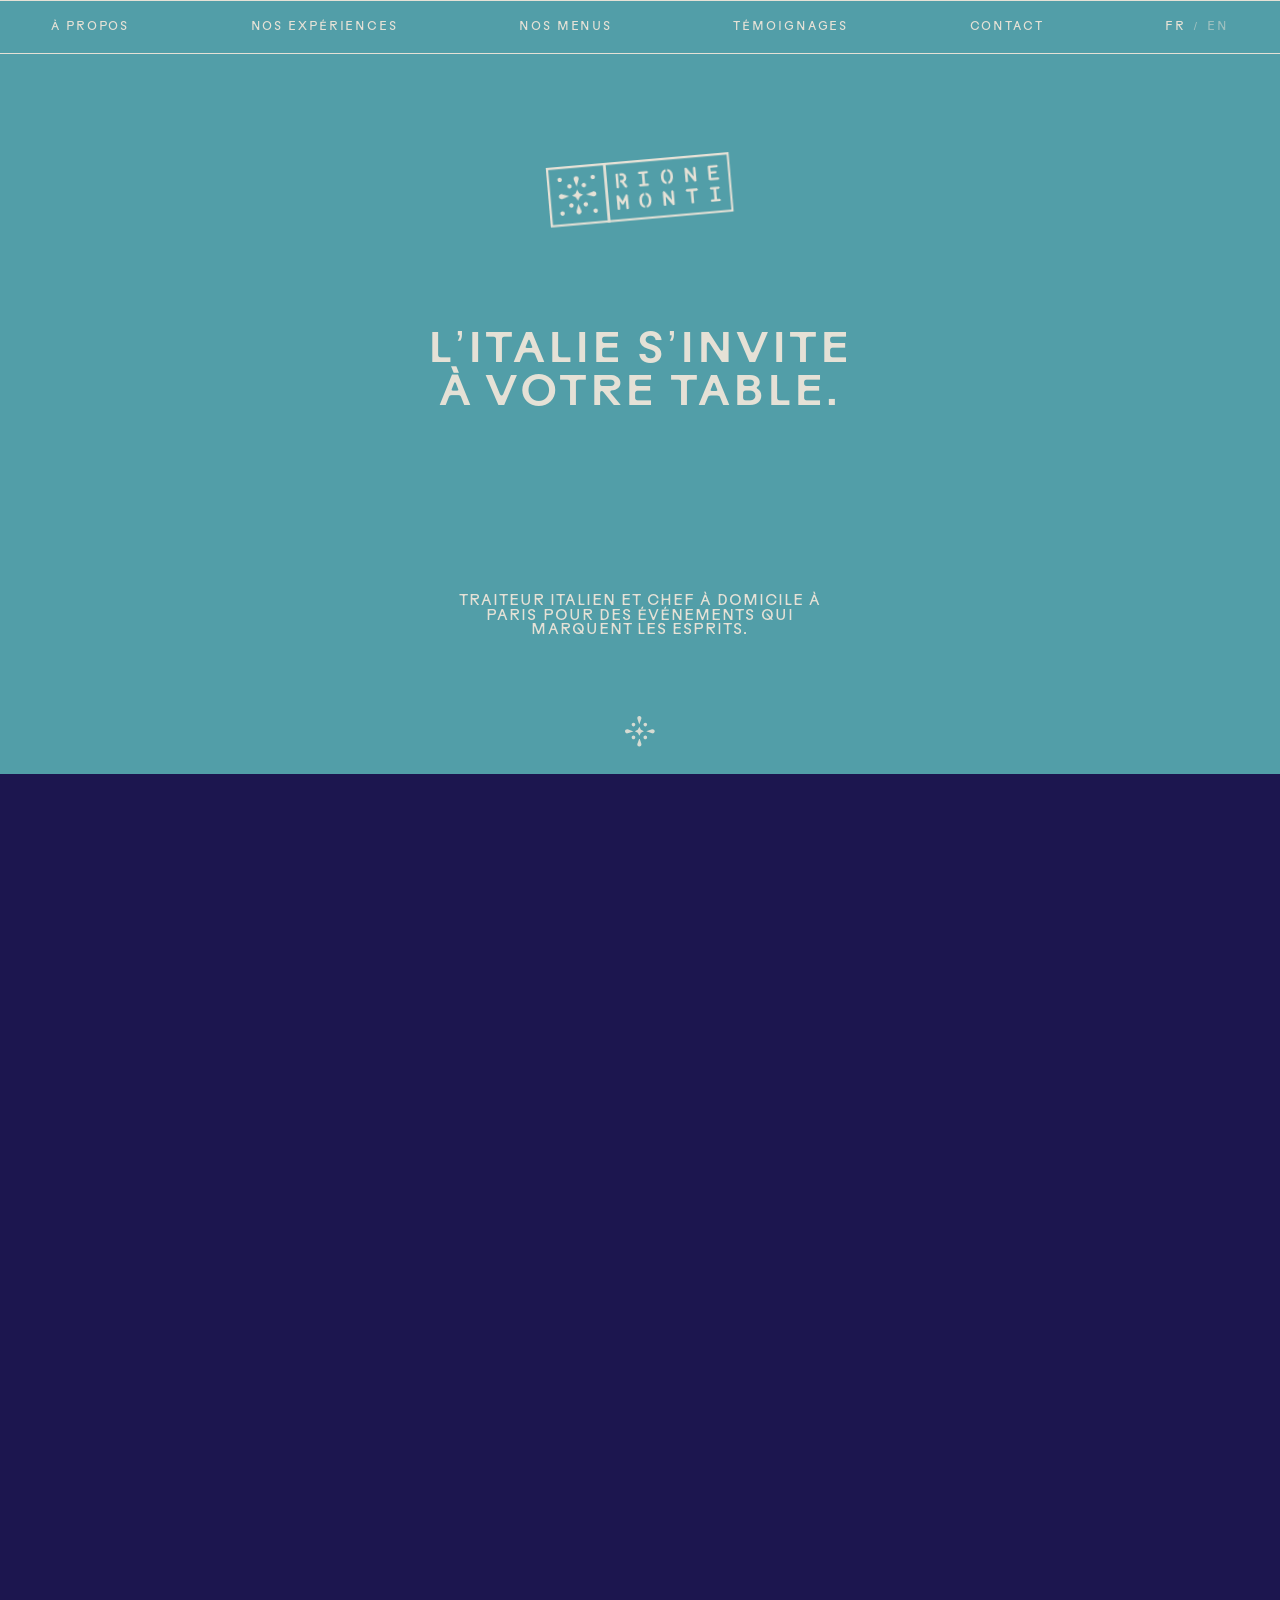
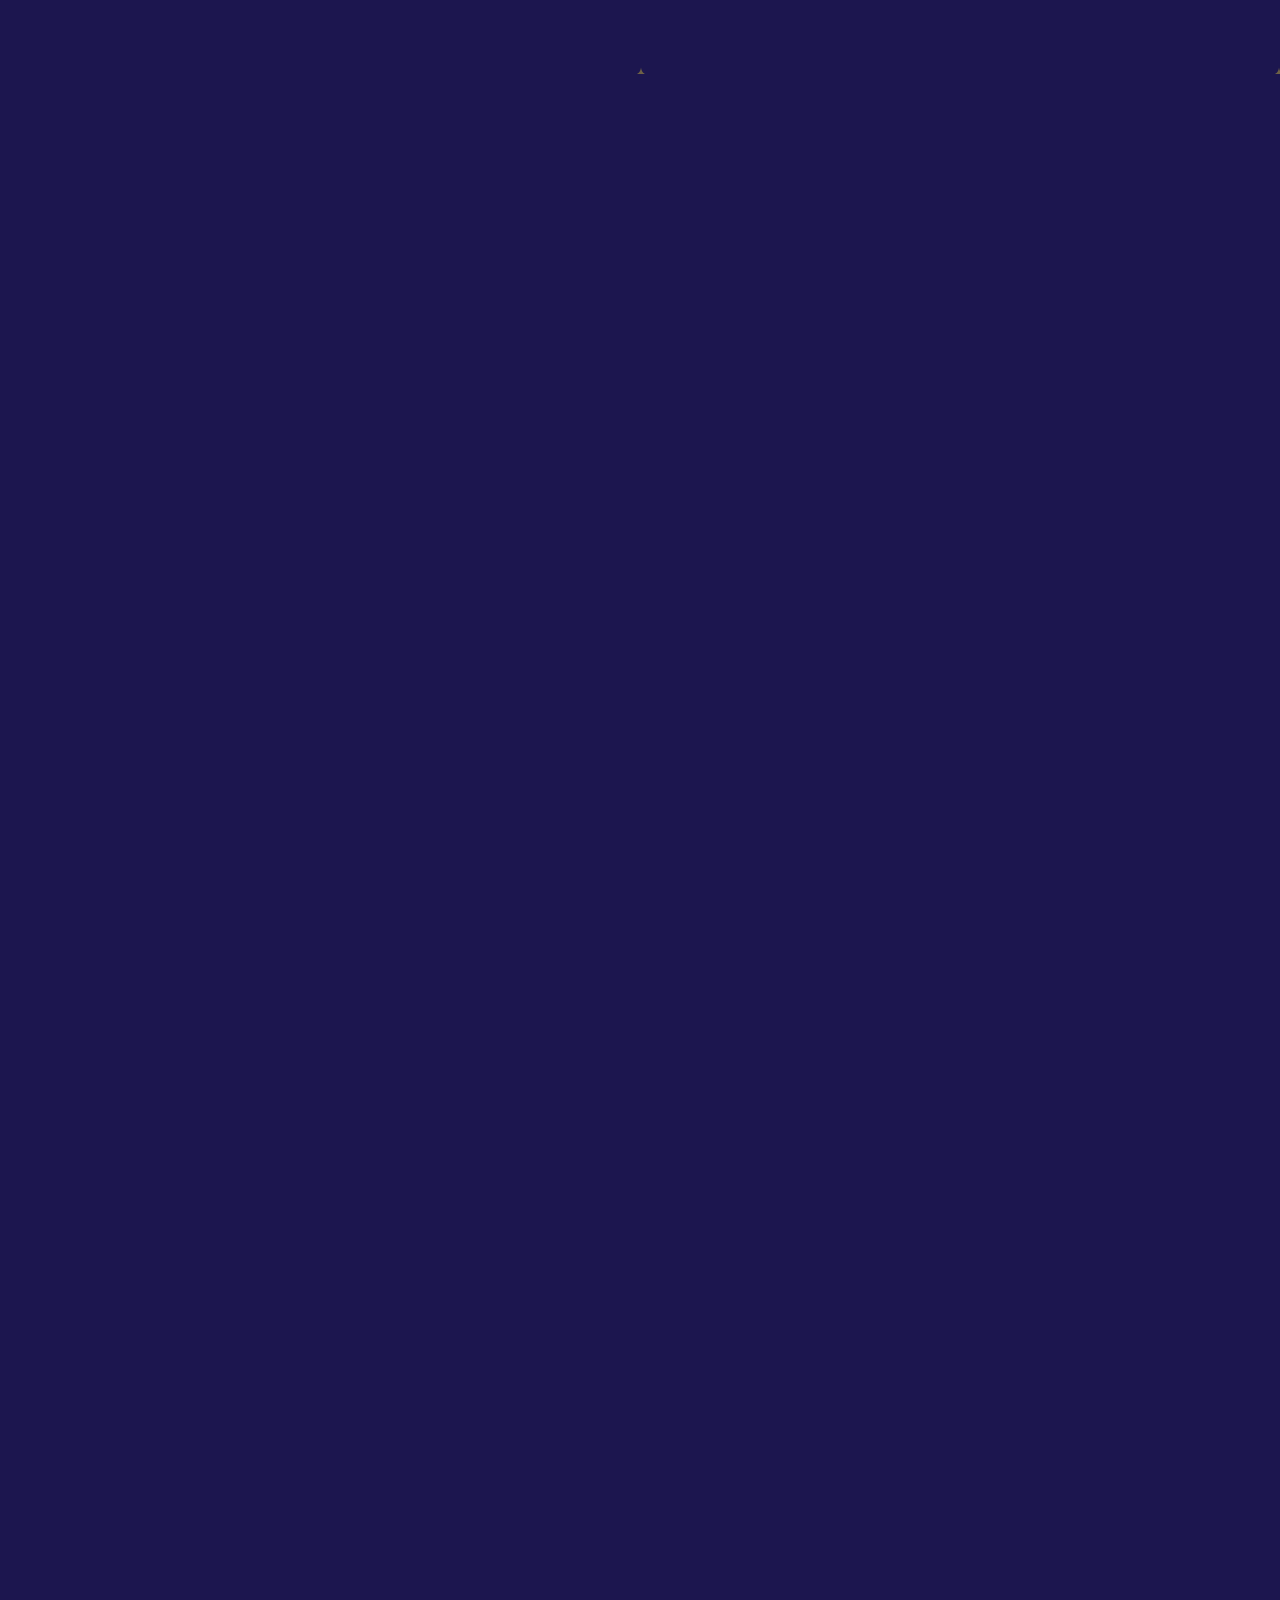
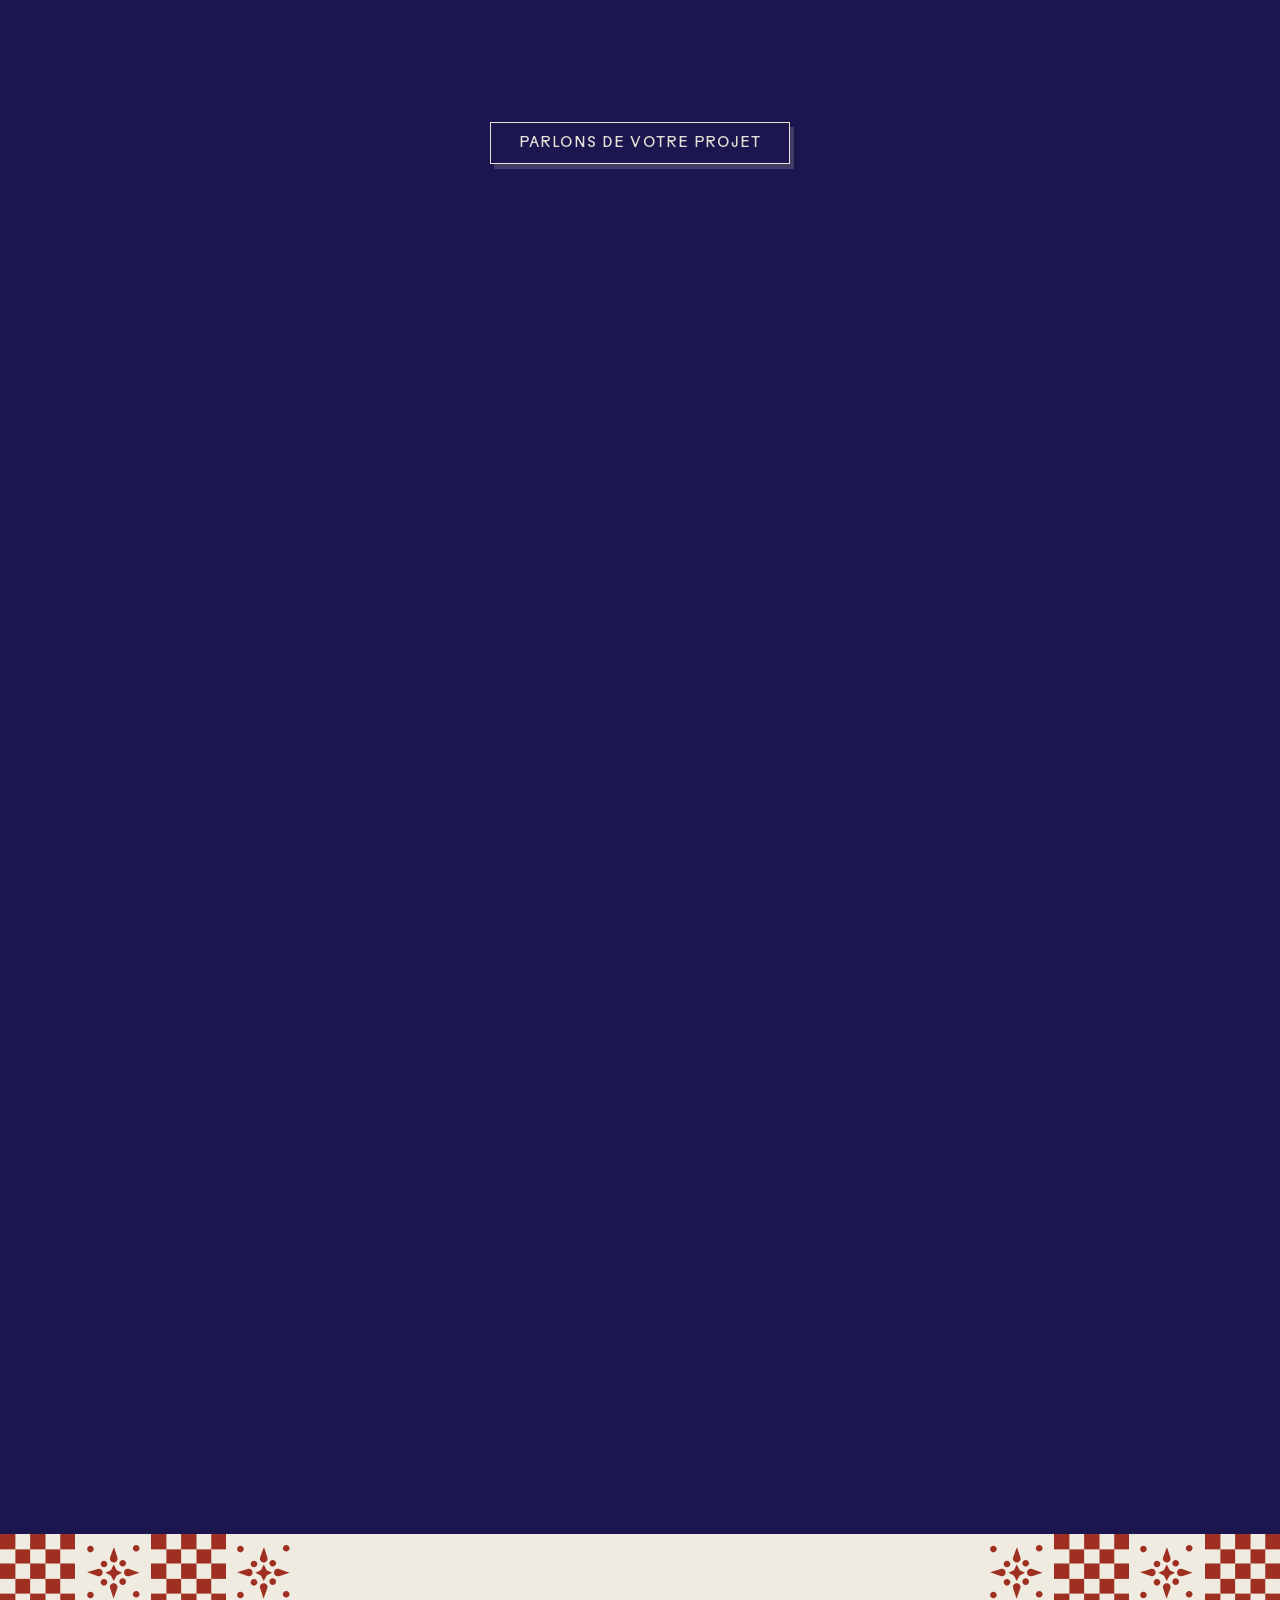
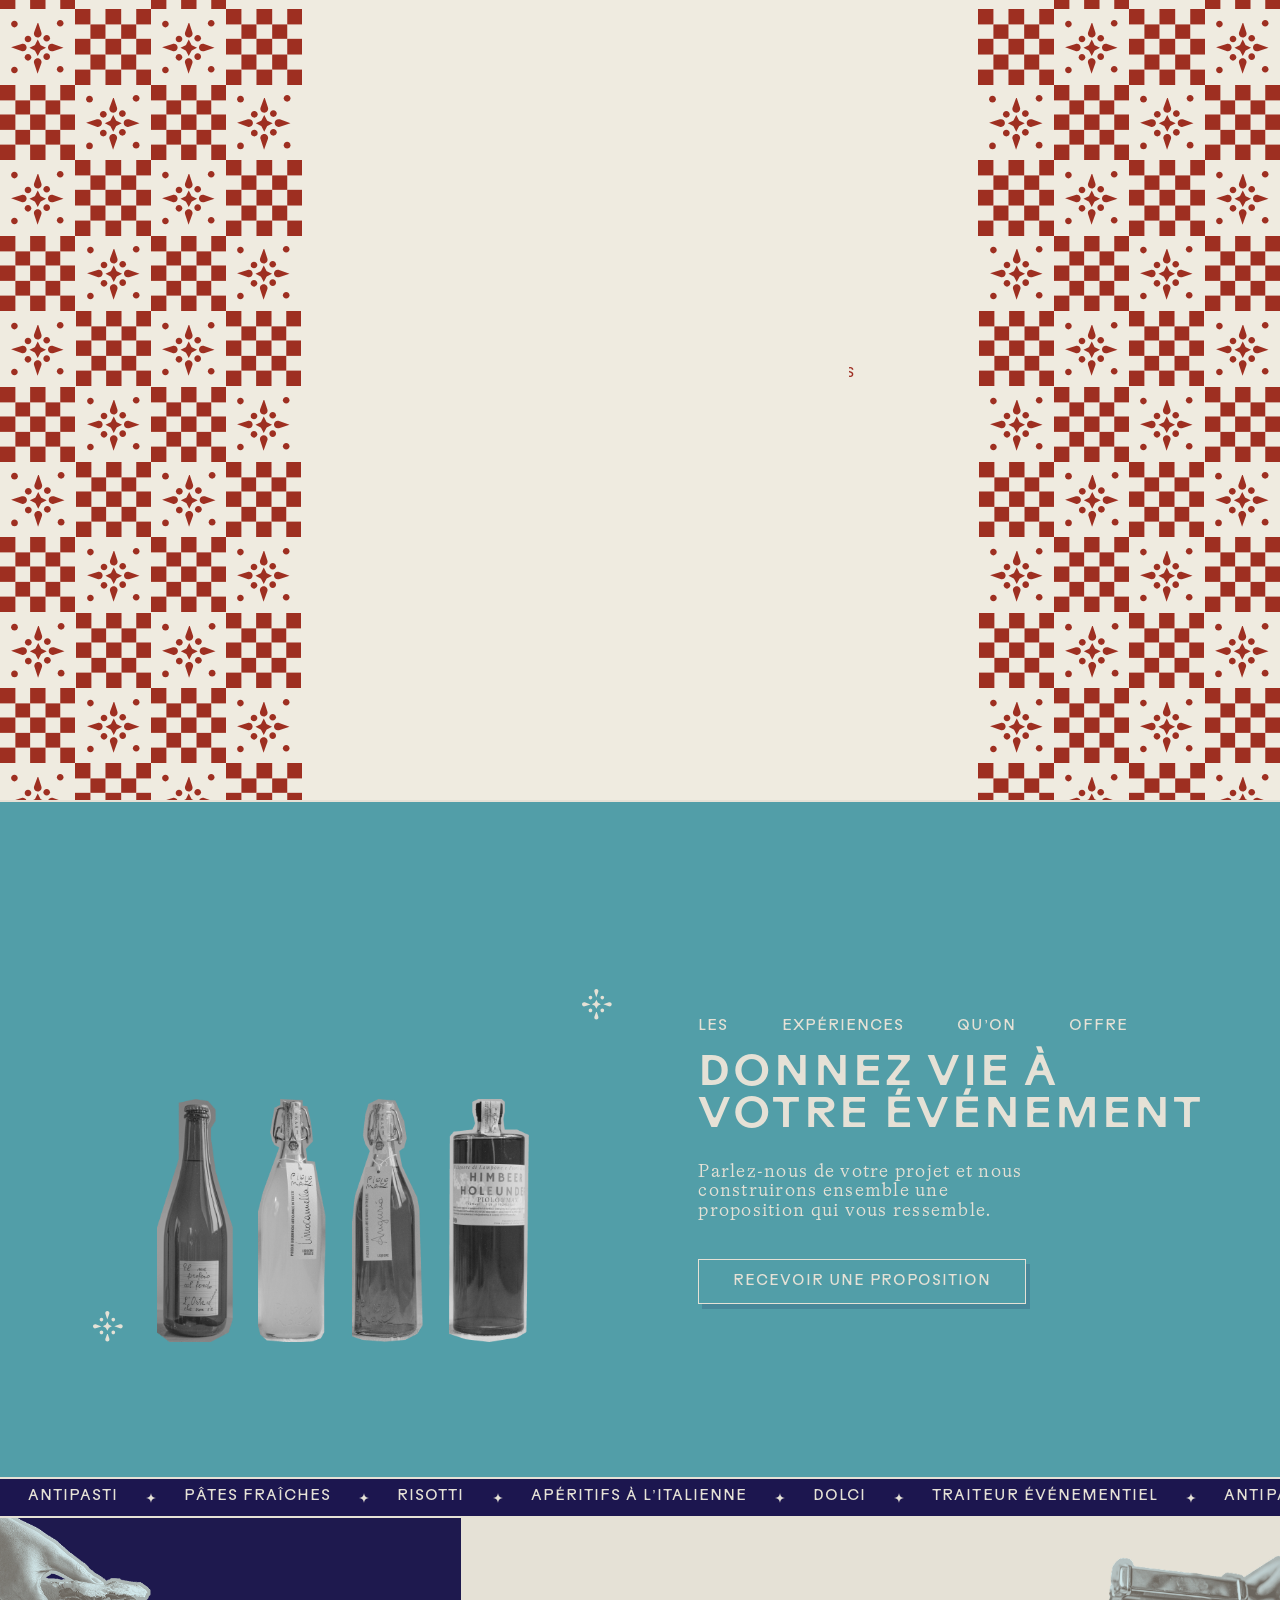
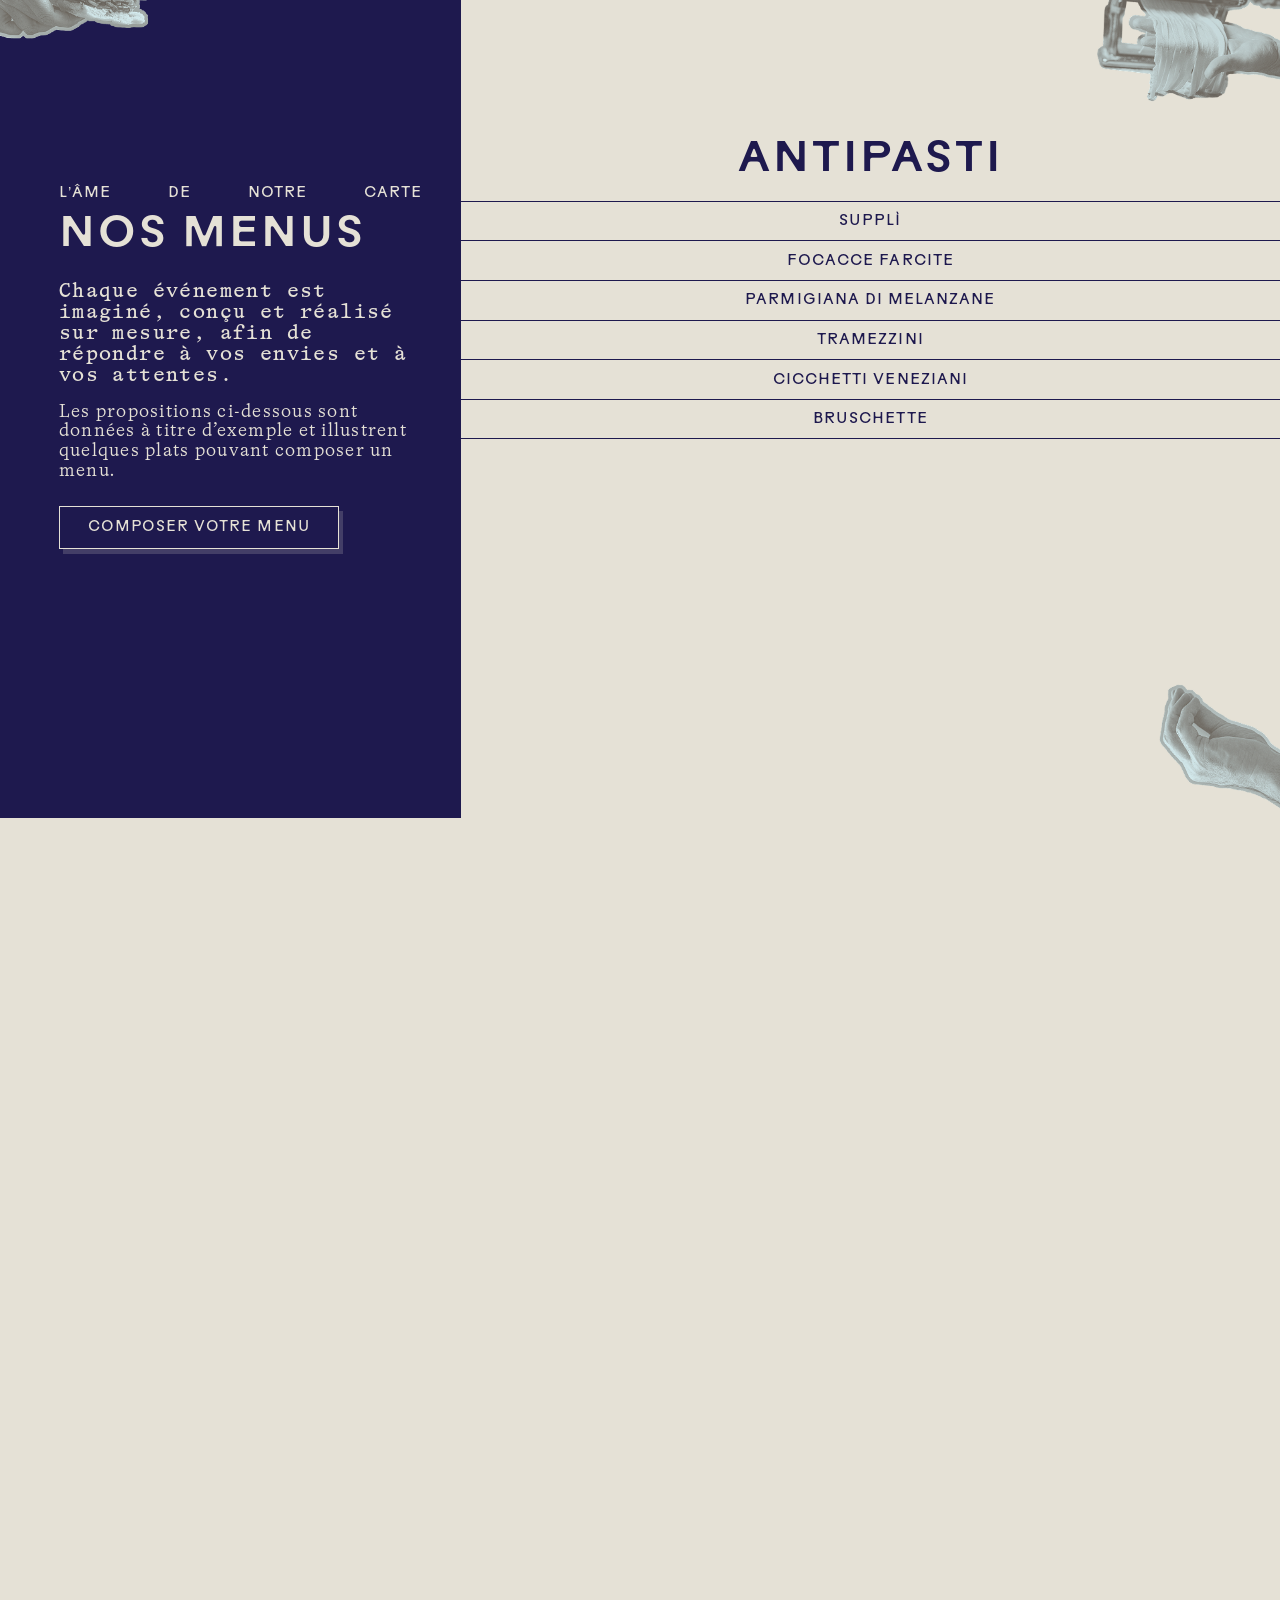
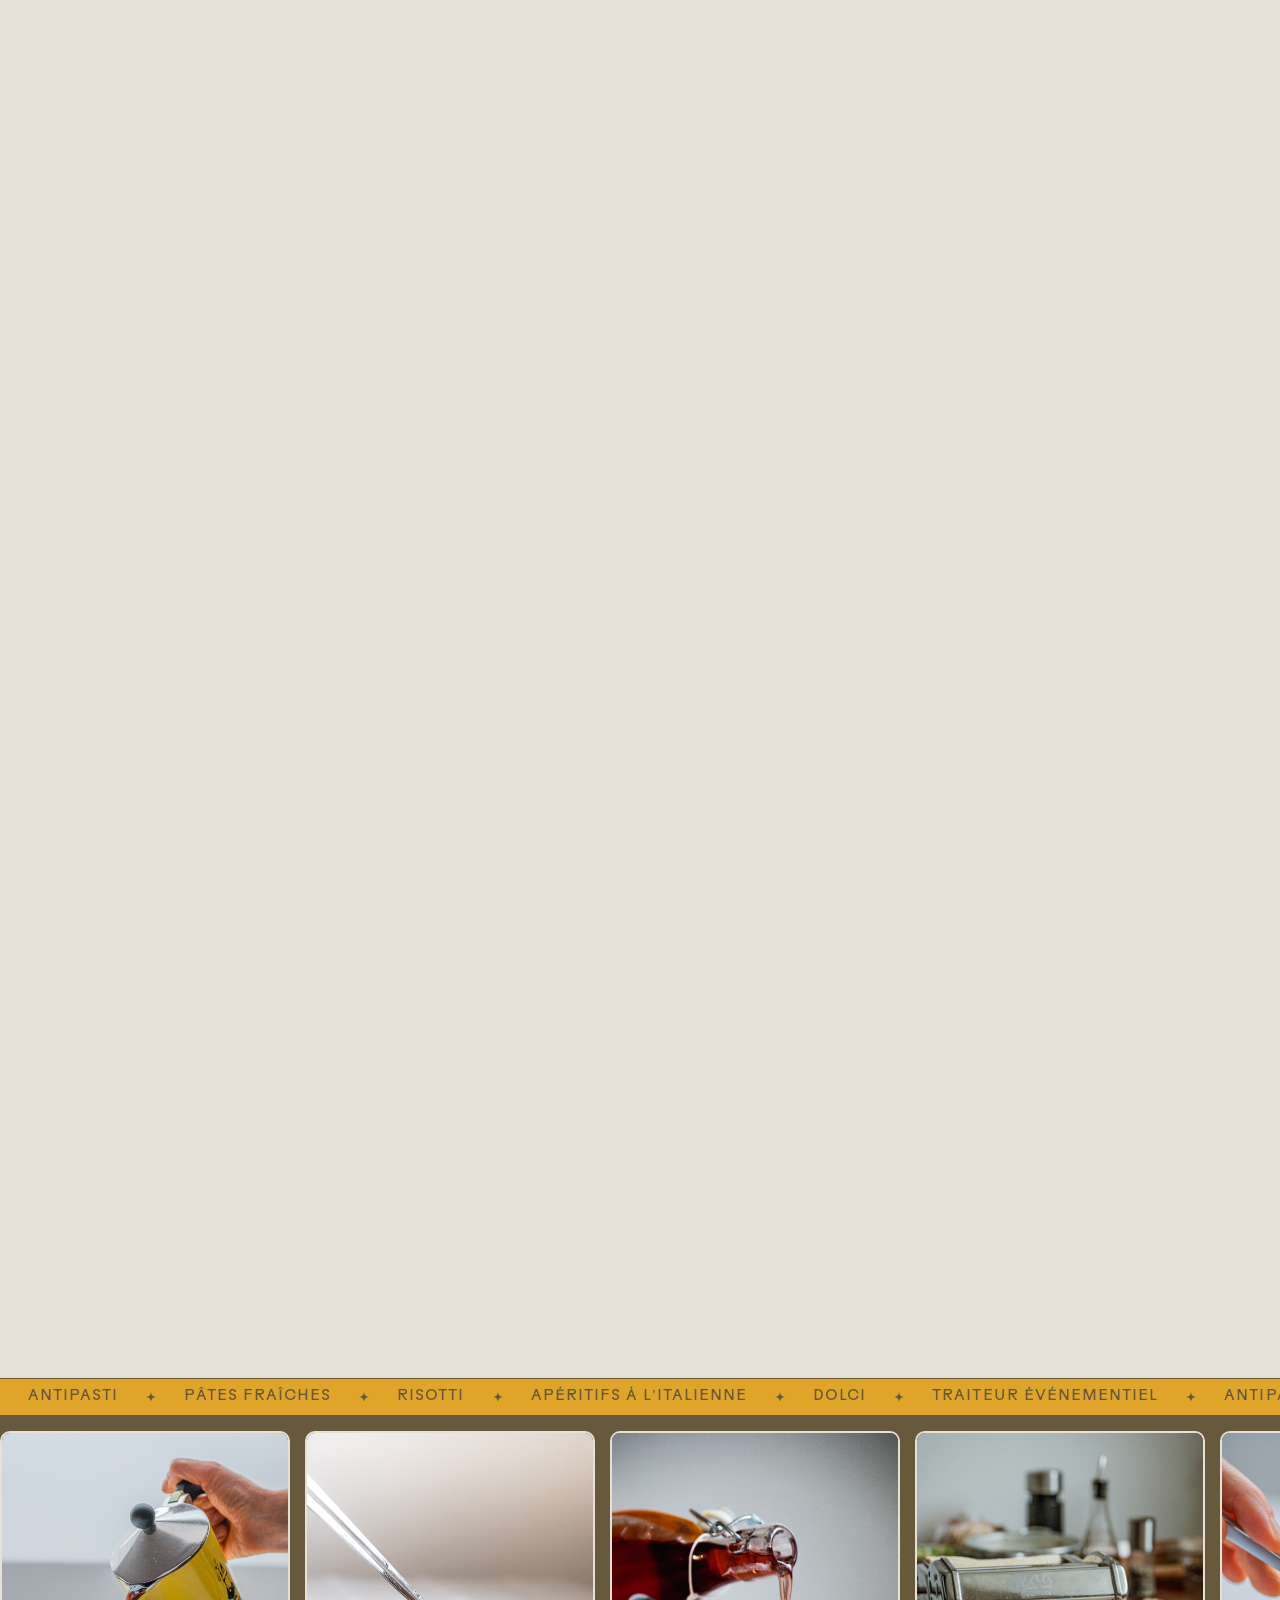
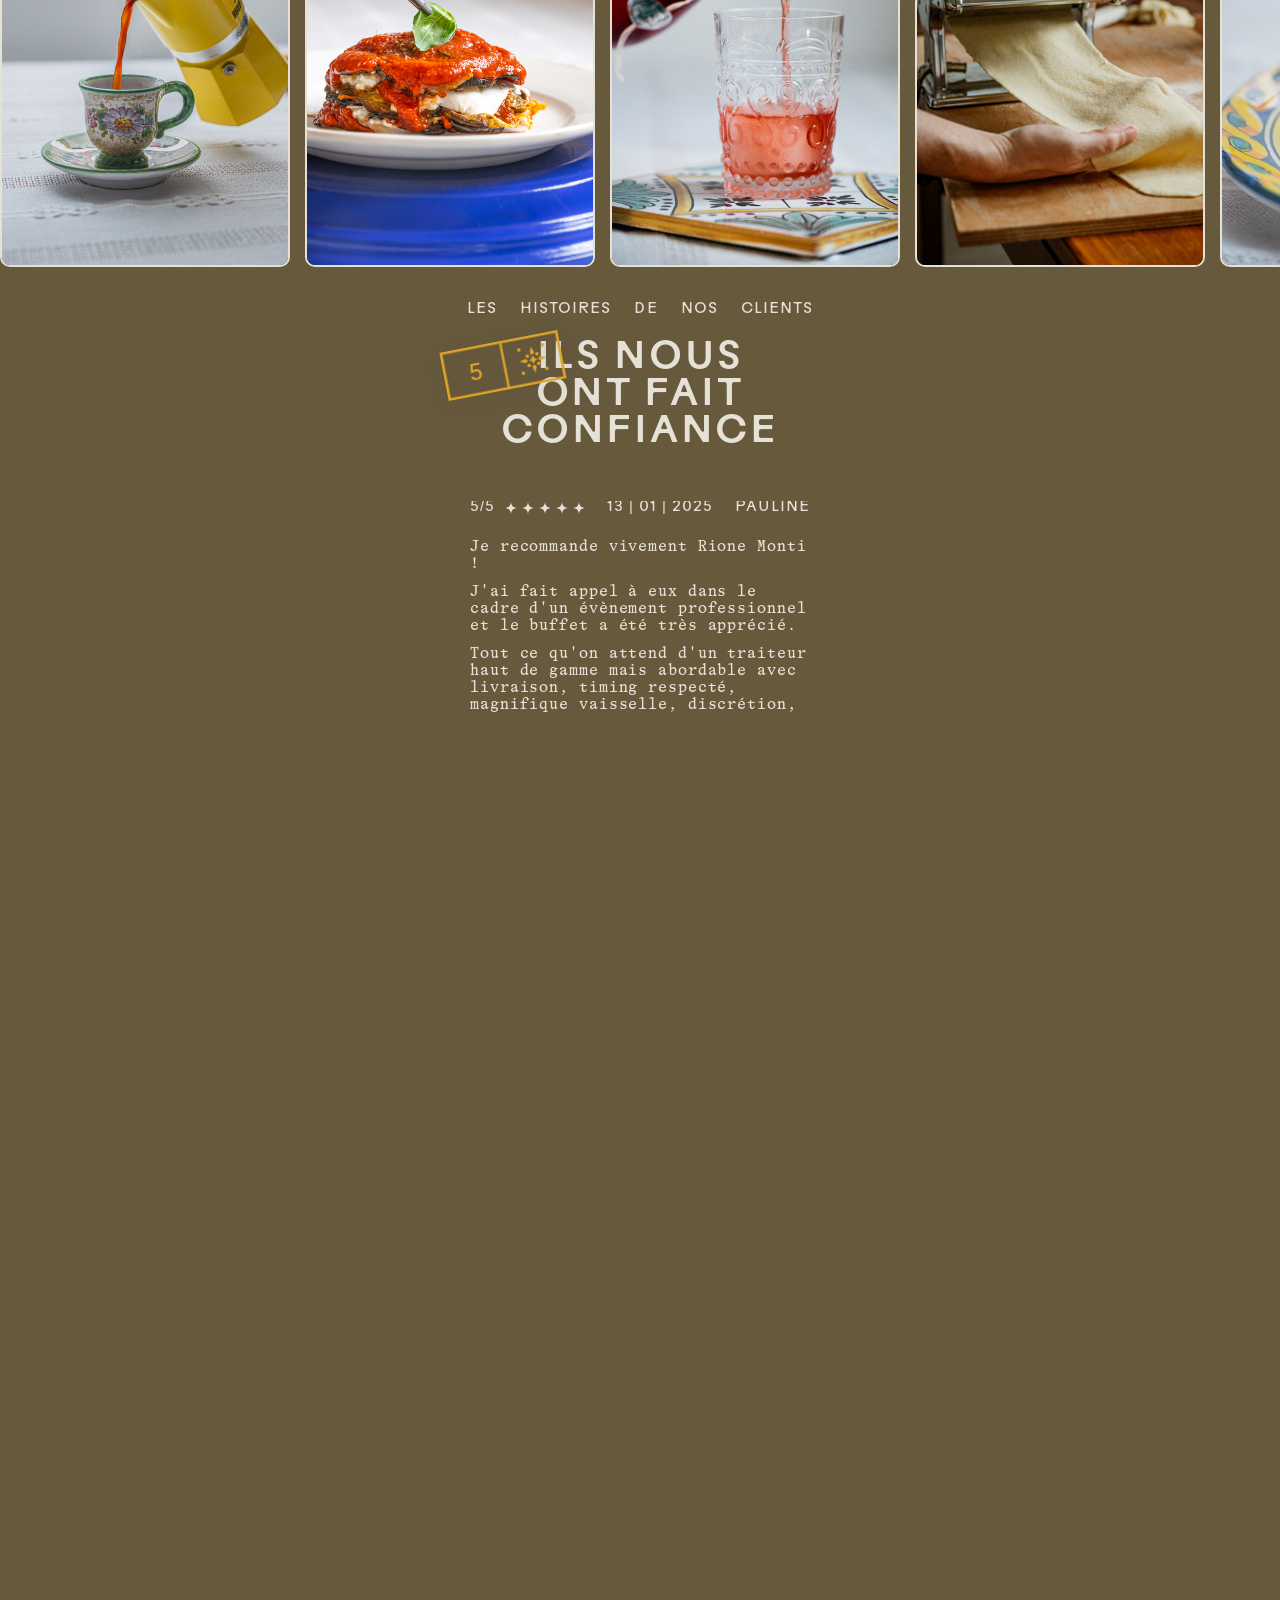
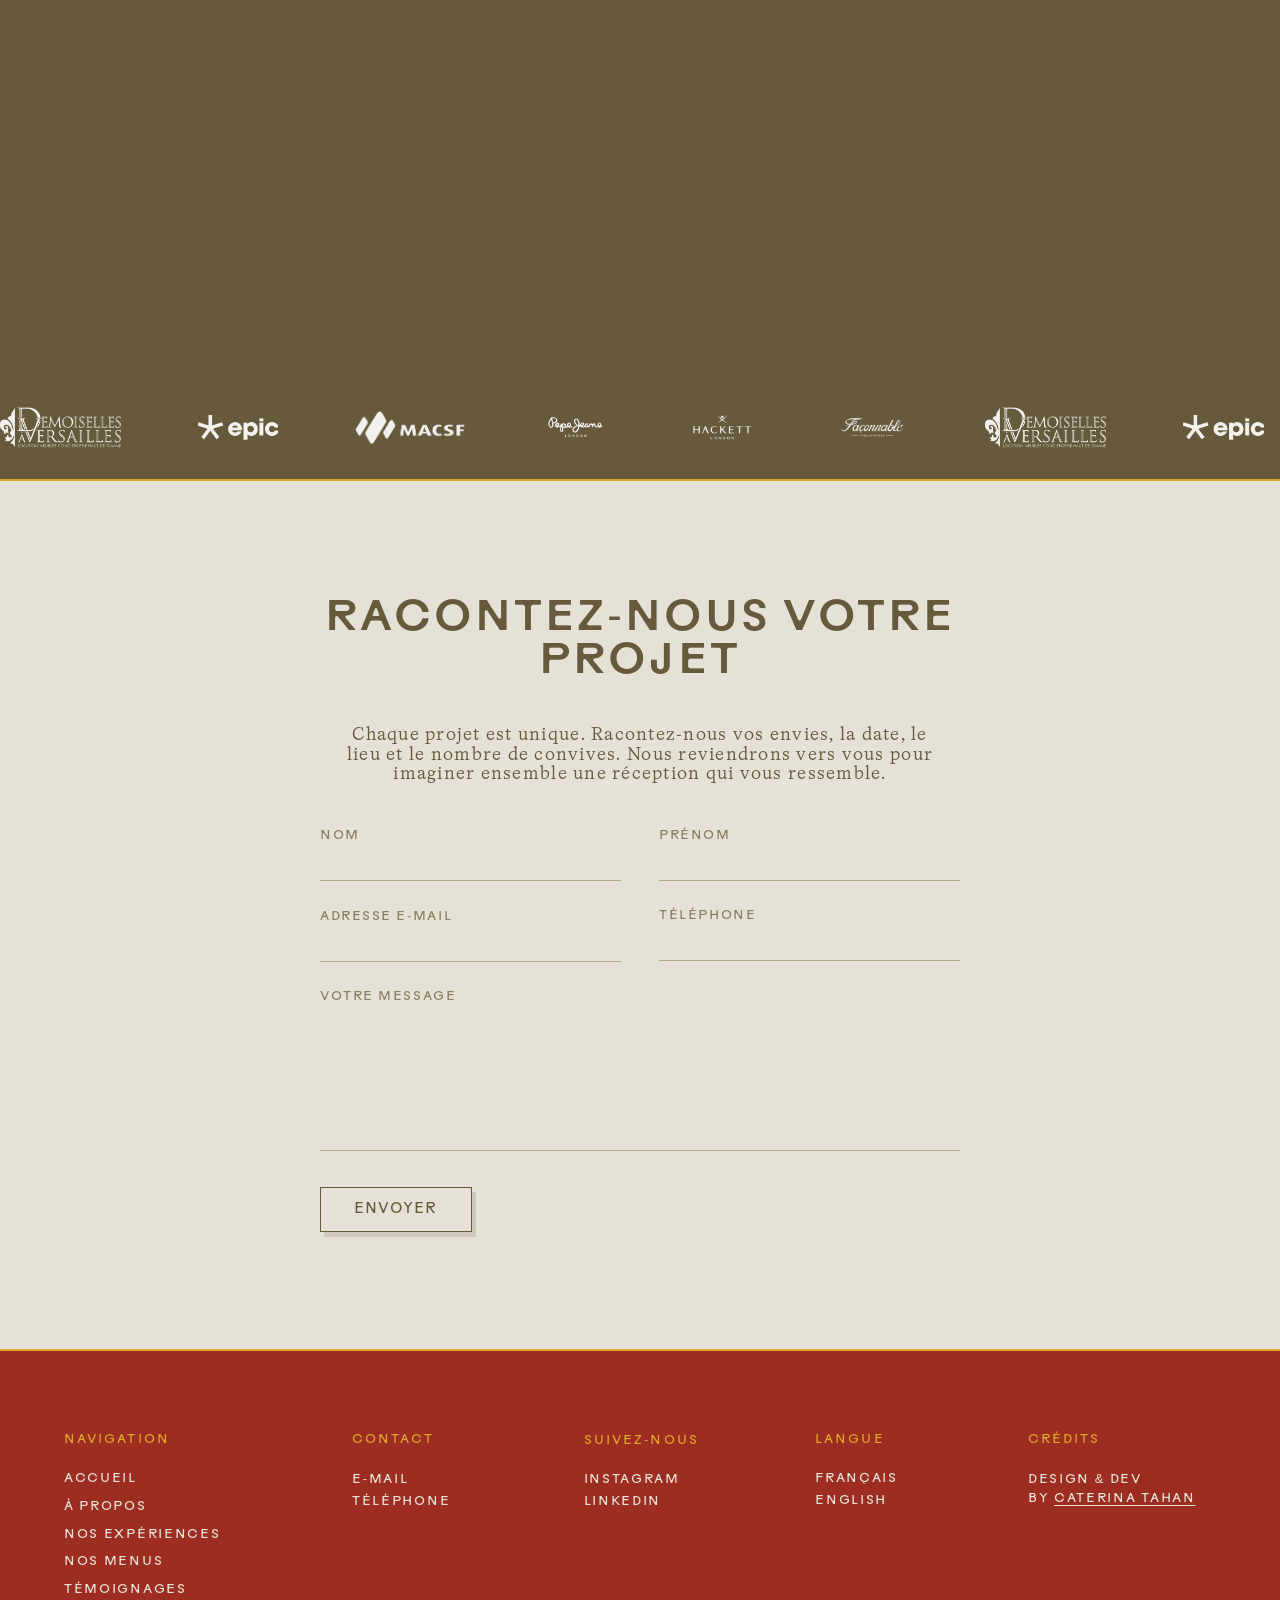
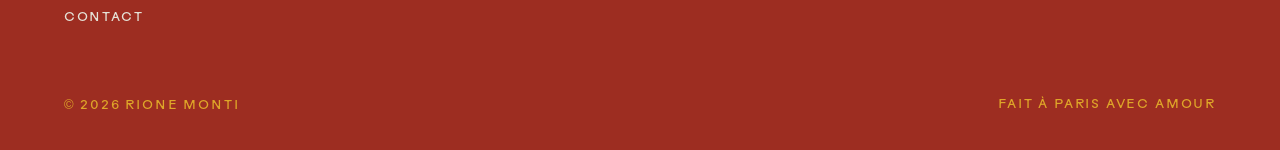
==== commit d681a83d: "Add Google Ads tag for conversion tracking Co-Authored-By: Claude Opus 5.5 <noreply@anthropic.com>" ====
--- a/index.html
+++ b/index.html
@@ -1,6 +1,15 @@
 <!DOCTYPE html>
 <html lang="fr">
 <head>
+<!-- Google tag (gtag.js) -->
+<script async src="https://www.googletagmanager.com/gtag/js?id=AW-17066891853"></script>
+<script>
+  window.dataLayer = window.dataLayer || [];
+  function gtag(){dataLayer.push(arguments);}
+  gtag('js', new Date());
+
+  gtag('config', 'AW-17066891853');
+</script>
 <meta charset="utf-8">
 <meta name="viewport" content="width=device-width, initial-scale=1">
 <title>Rione Monti — Traiteur italien & chef à domicile à Paris</title>
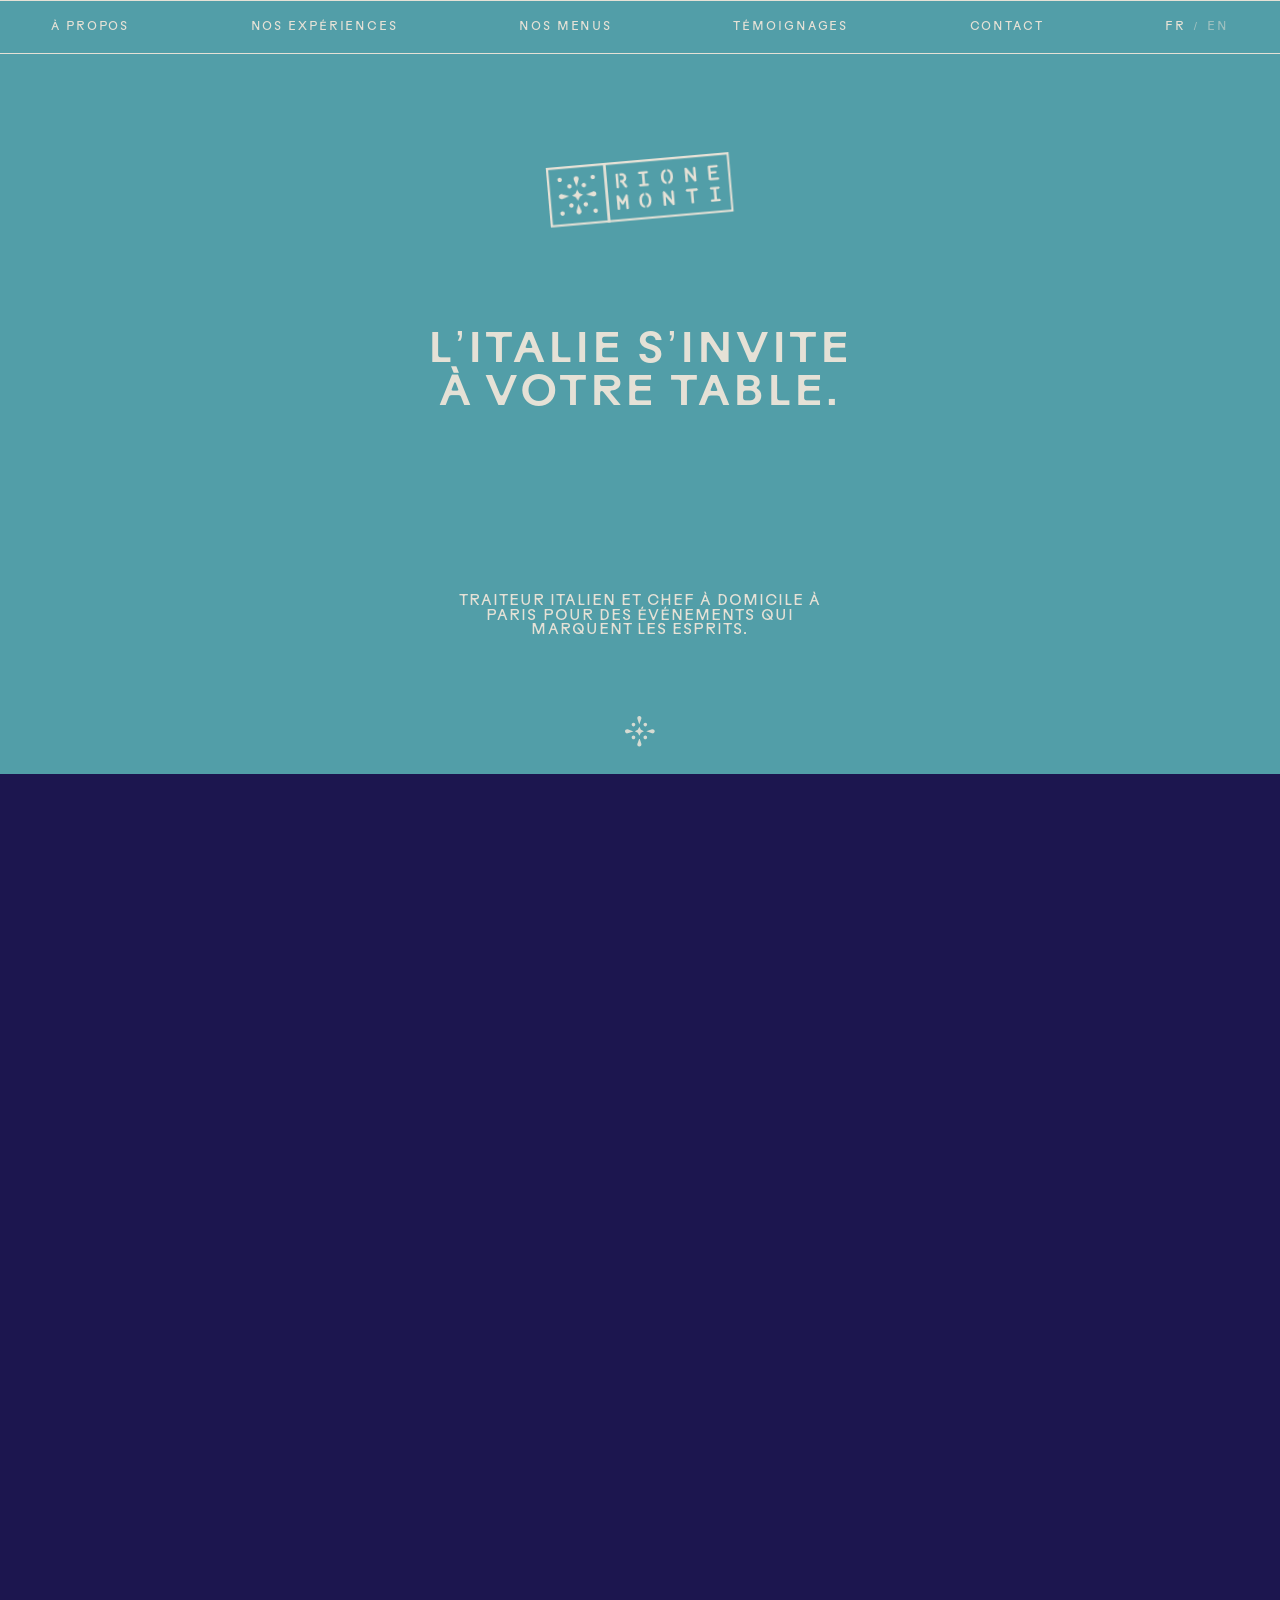
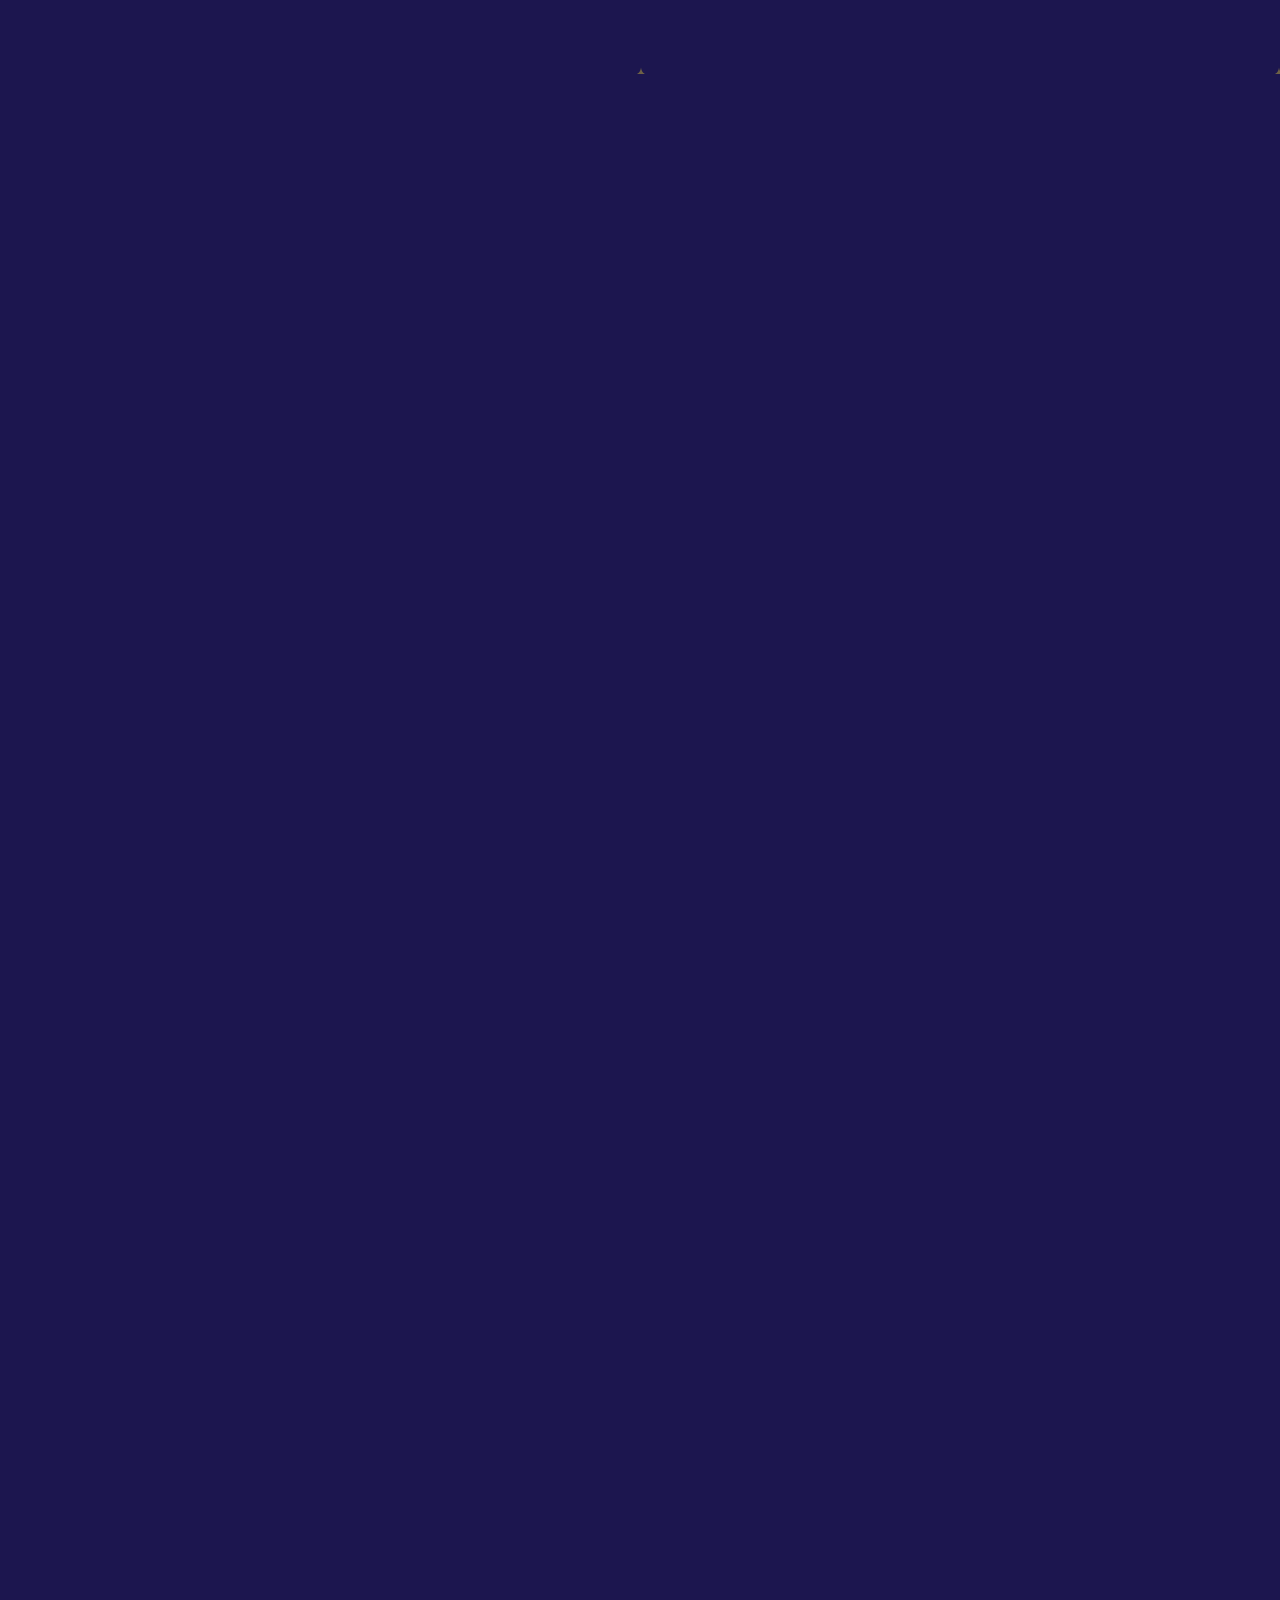
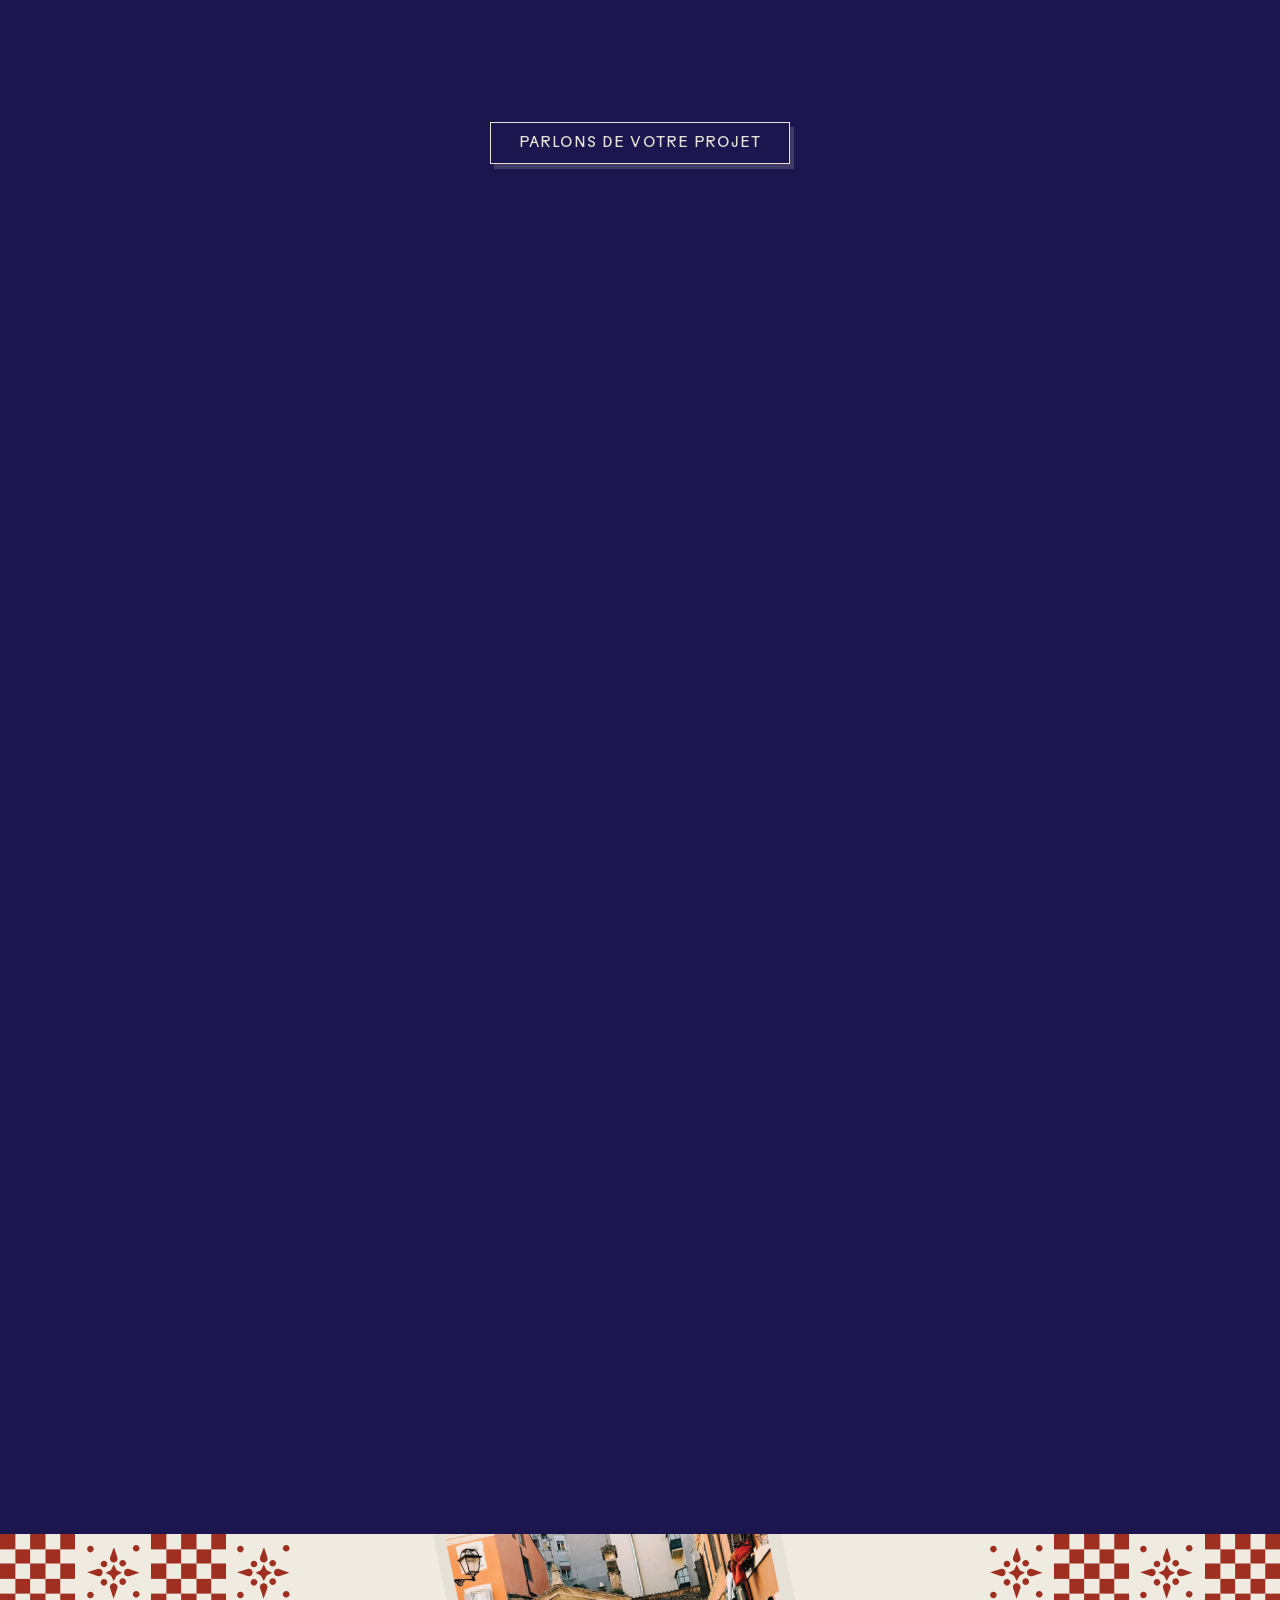
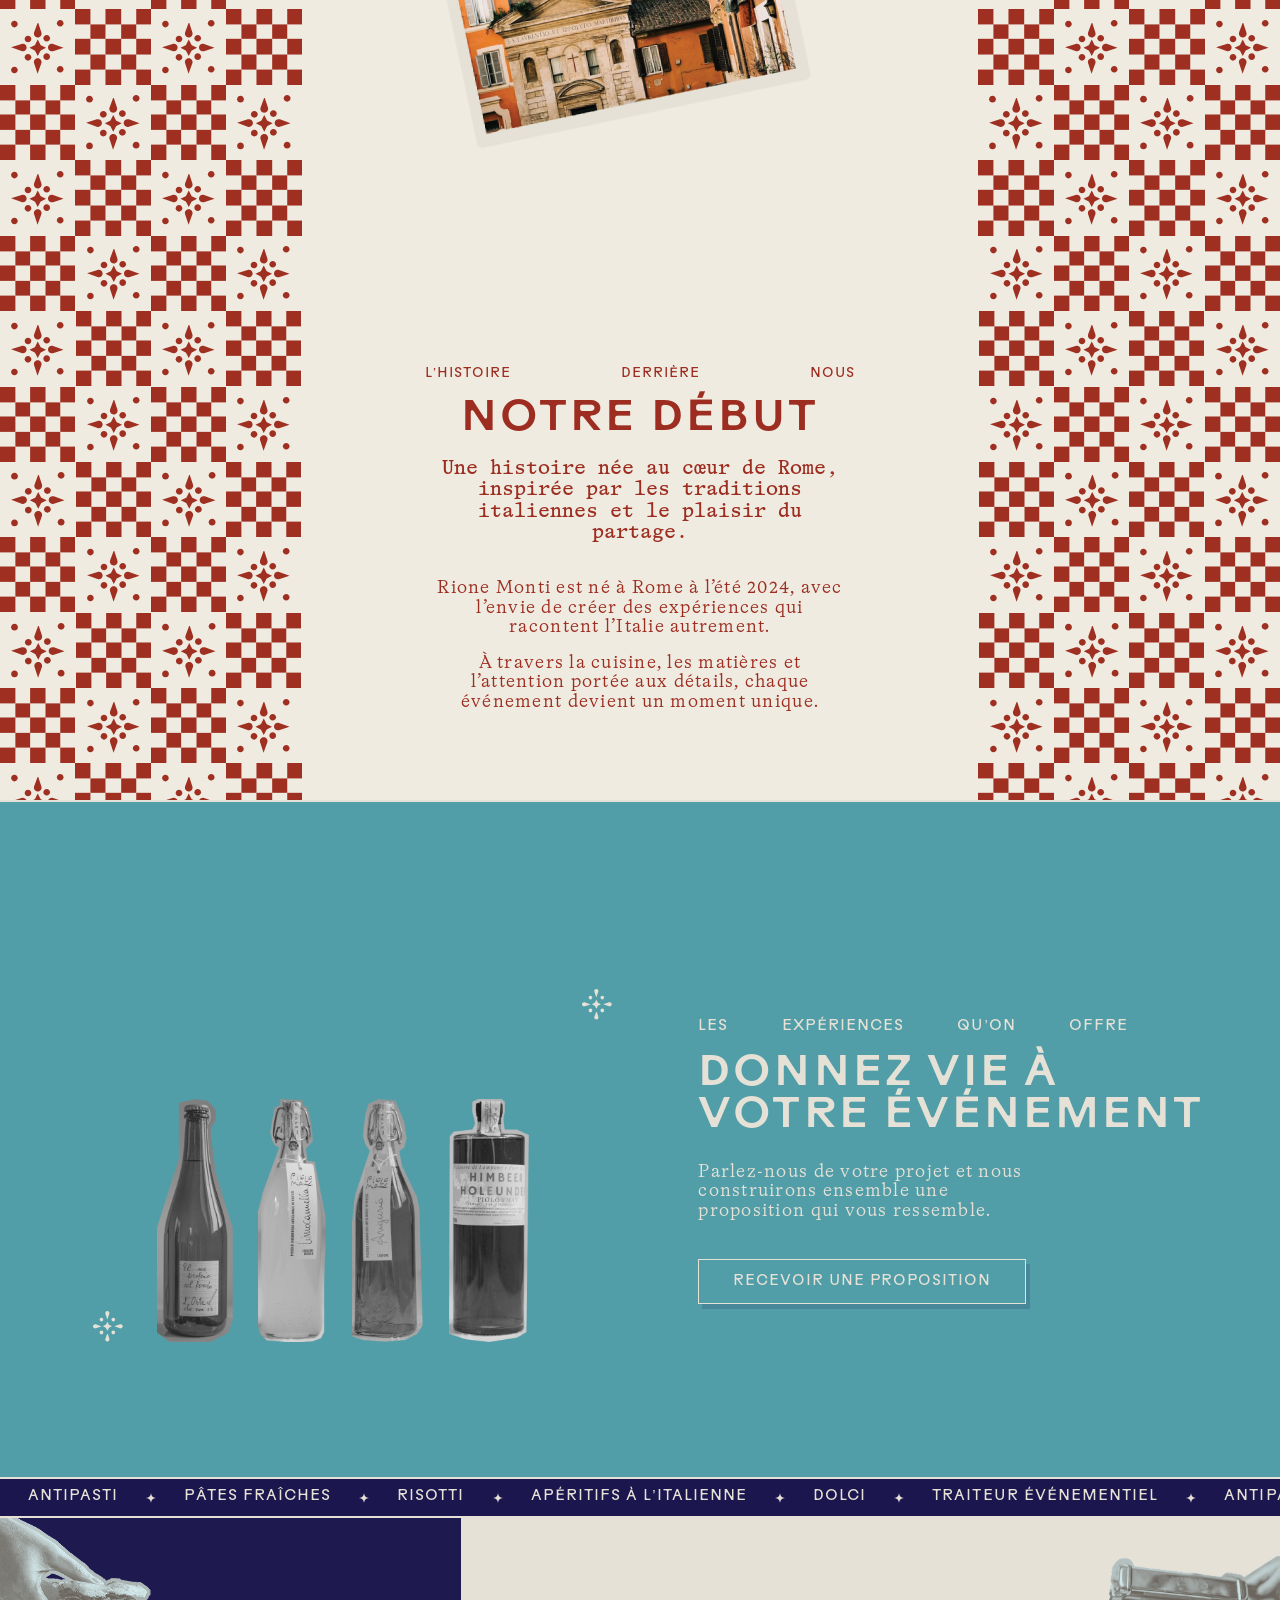
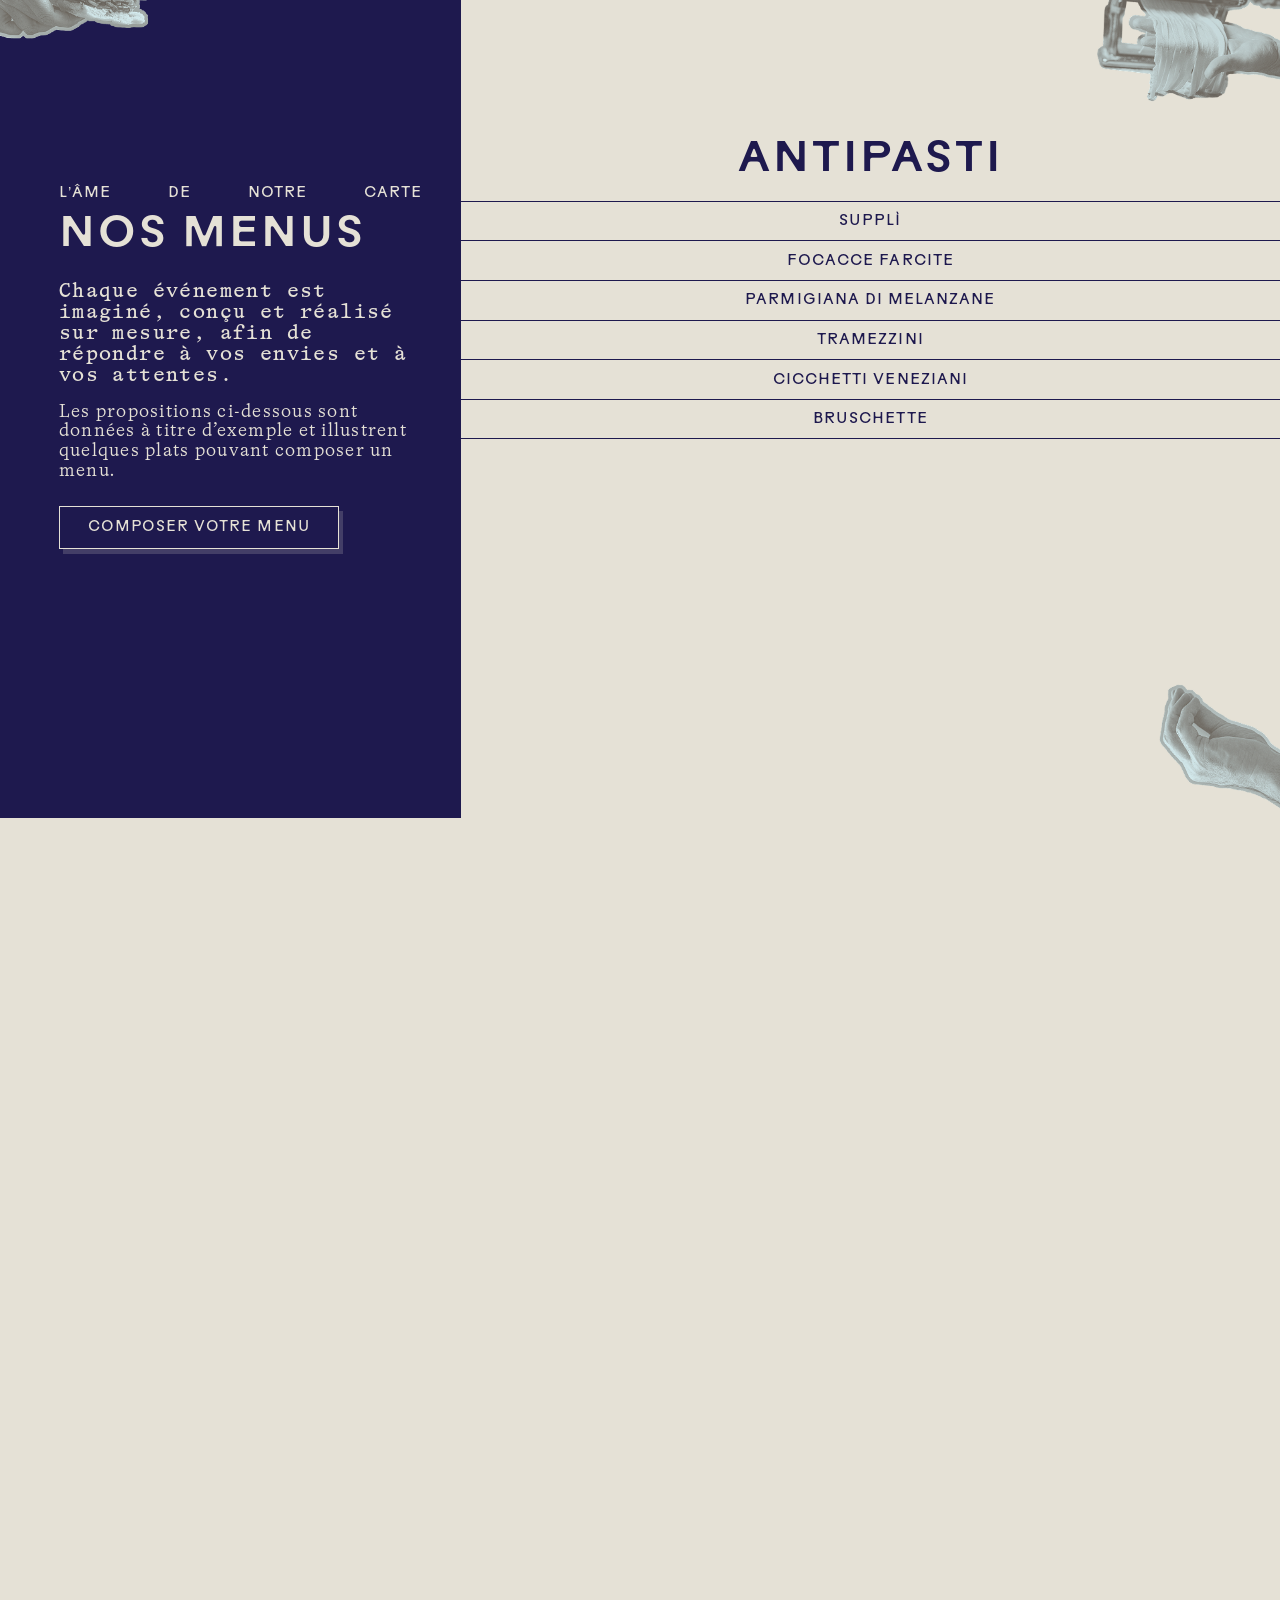
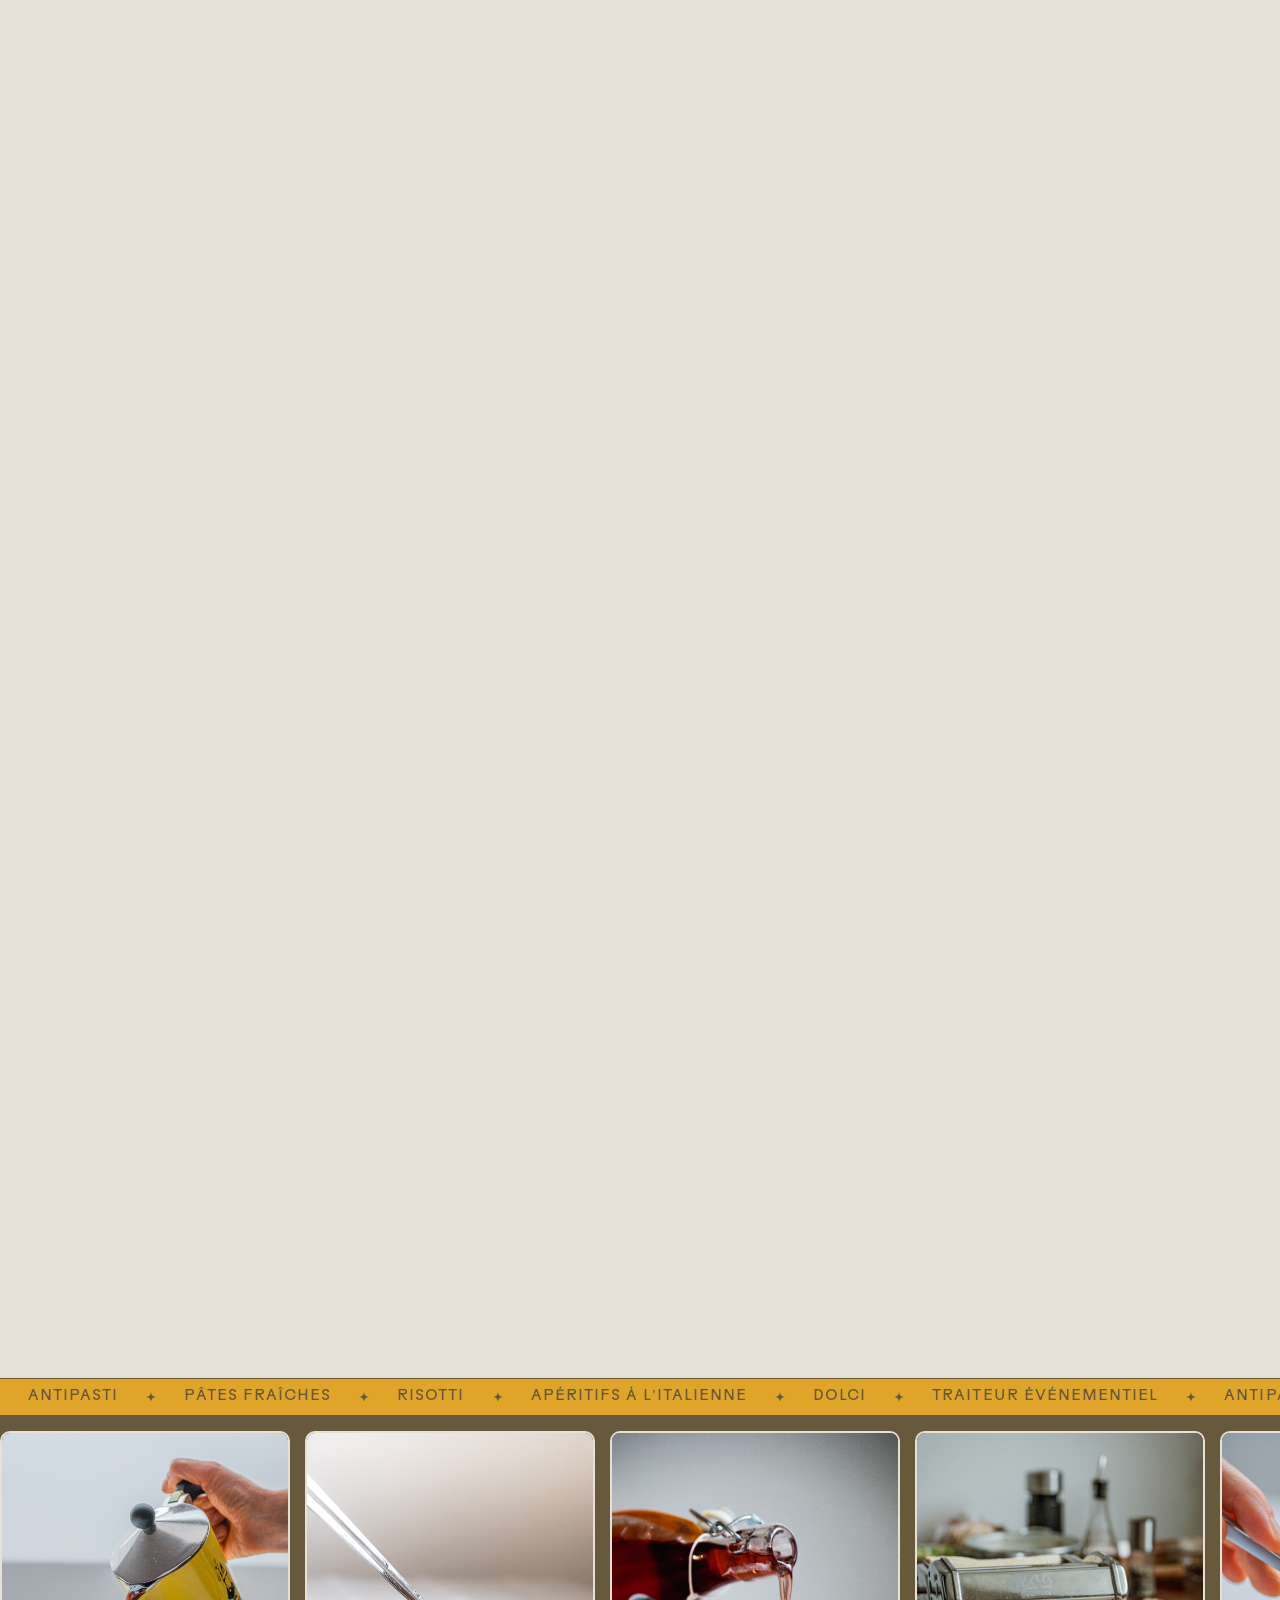
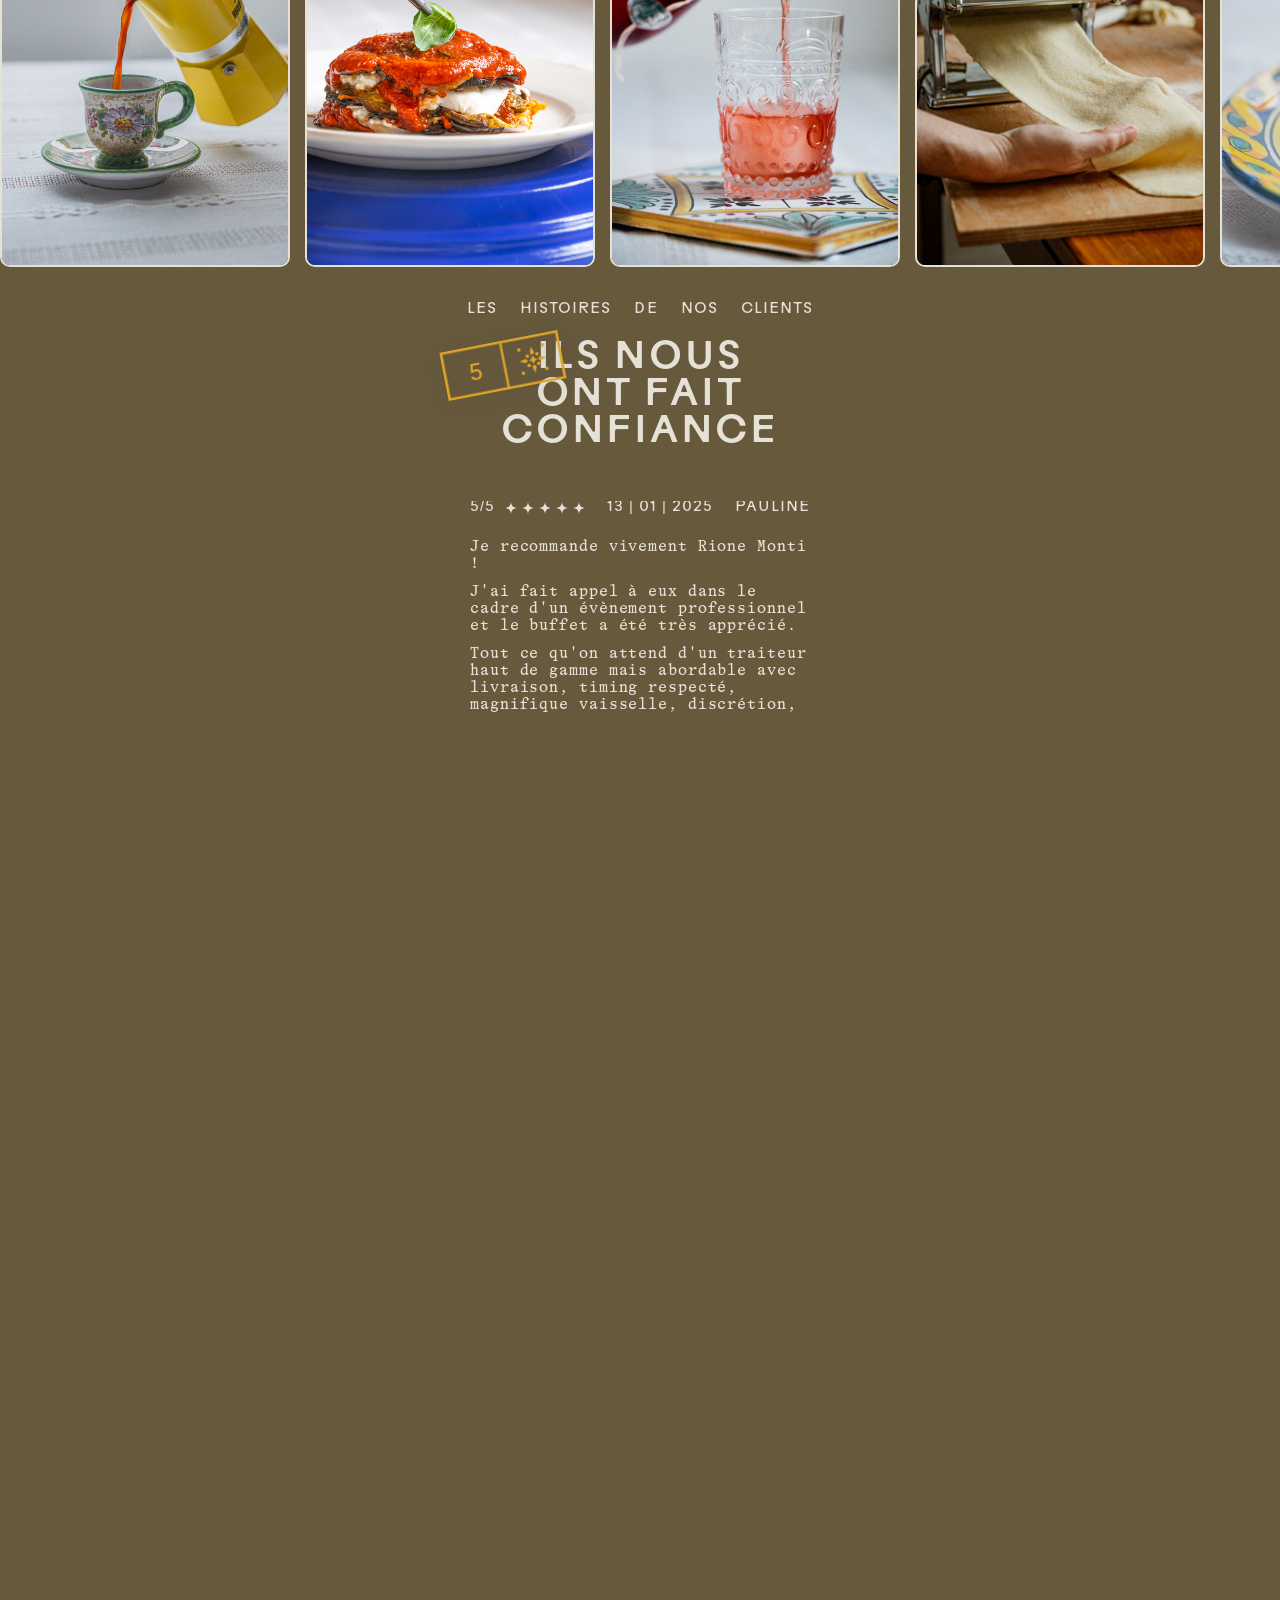
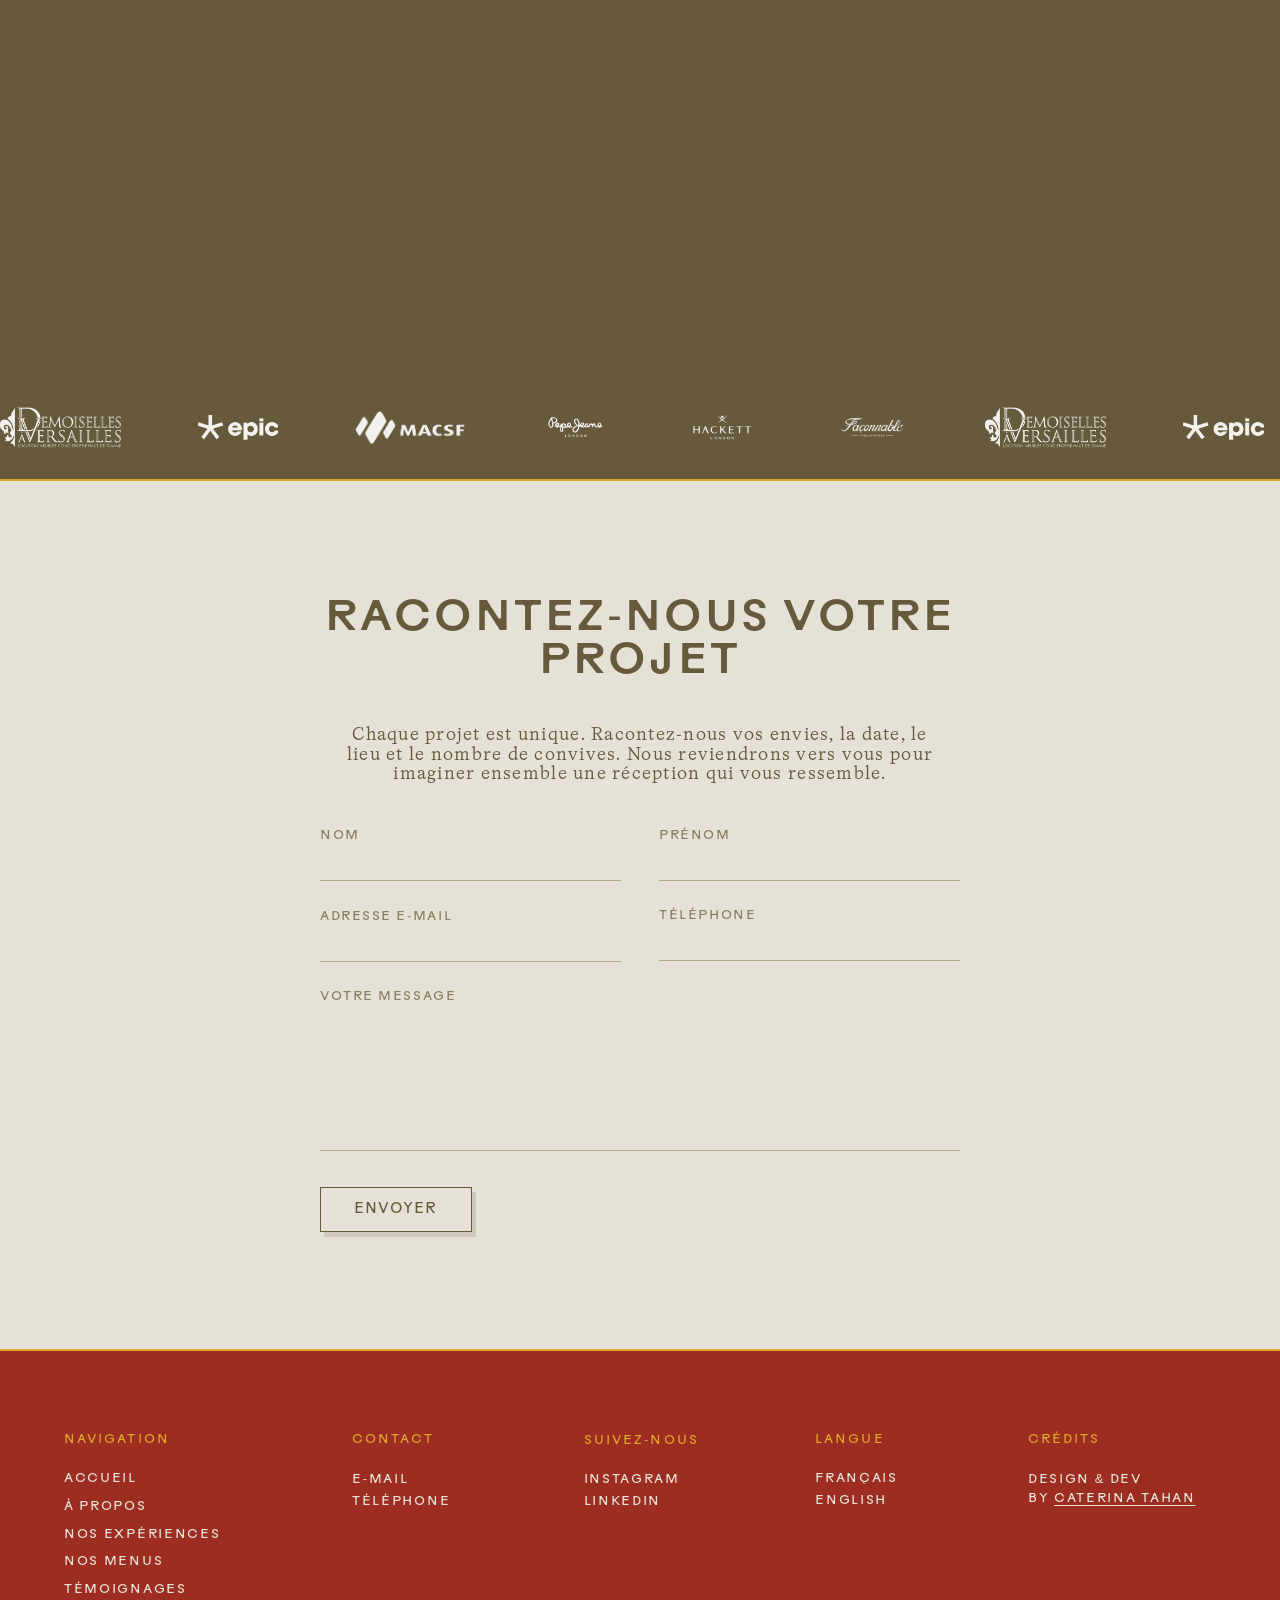
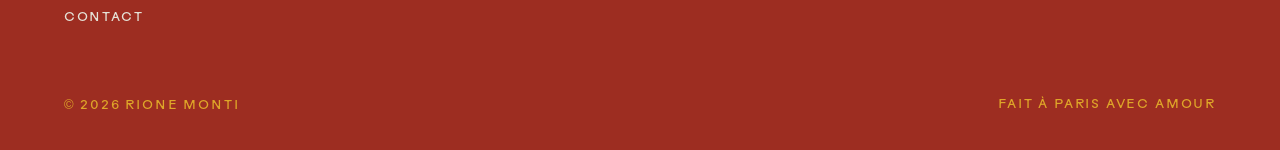
==== commit 12c22841: "Add Google Tag Manager scripts to index.html" ====
--- a/index.html
+++ b/index.html
@@ -1,6 +1,16 @@
 <!DOCTYPE html>
 <html lang="fr">
 <head>
+<!-- Google Tag Manager -->
+<script>
+(function(w,d,s,l,i){w[l]=w[l]||[];w[l].push({'gtm.start':
+new Date().getTime(),event:'gtm.js'});var f=d.getElementsByTagName(s)[0],
+j=d.createElement(s),dl=l!='dataLayer'?'&l='+l:'';
+j.async=true;j.src='https://www.googletagmanager.com/gtm.js?id='+i+dl;
+f.parentNode.insertBefore(j,f);
+})(window,document,'script','dataLayer','GTM-K39V4MNC');
+</script>
+<!-- End Google Tag Manager -->
 <!-- Google tag (gtag.js) -->
 <script async src="https://www.googletagmanager.com/gtag/js?id=AW-17066891853"></script>
 <script>
@@ -21,6 +31,10 @@
 <link rel="stylesheet" href="styles.css?v=18">
 </head>
 <body>
+<!-- Google Tag Manager (noscript) -->
+<noscript><iframe src="https://www.googletagmanager.com/ns.html?id=GTM-K39V4MNC"
+height="0" width="0" style="display:none;visibility:hidden"></iframe></noscript>
+<!-- End Google Tag Manager (noscript) -->
 <div style="font-family:'TimezoneMono',monospace;color:#E5E1D6;width:100%;overflow-x:clip;position:relative;">
 
   <!-- Persistent top nav — colour adapts to the section scrolling behind it -->
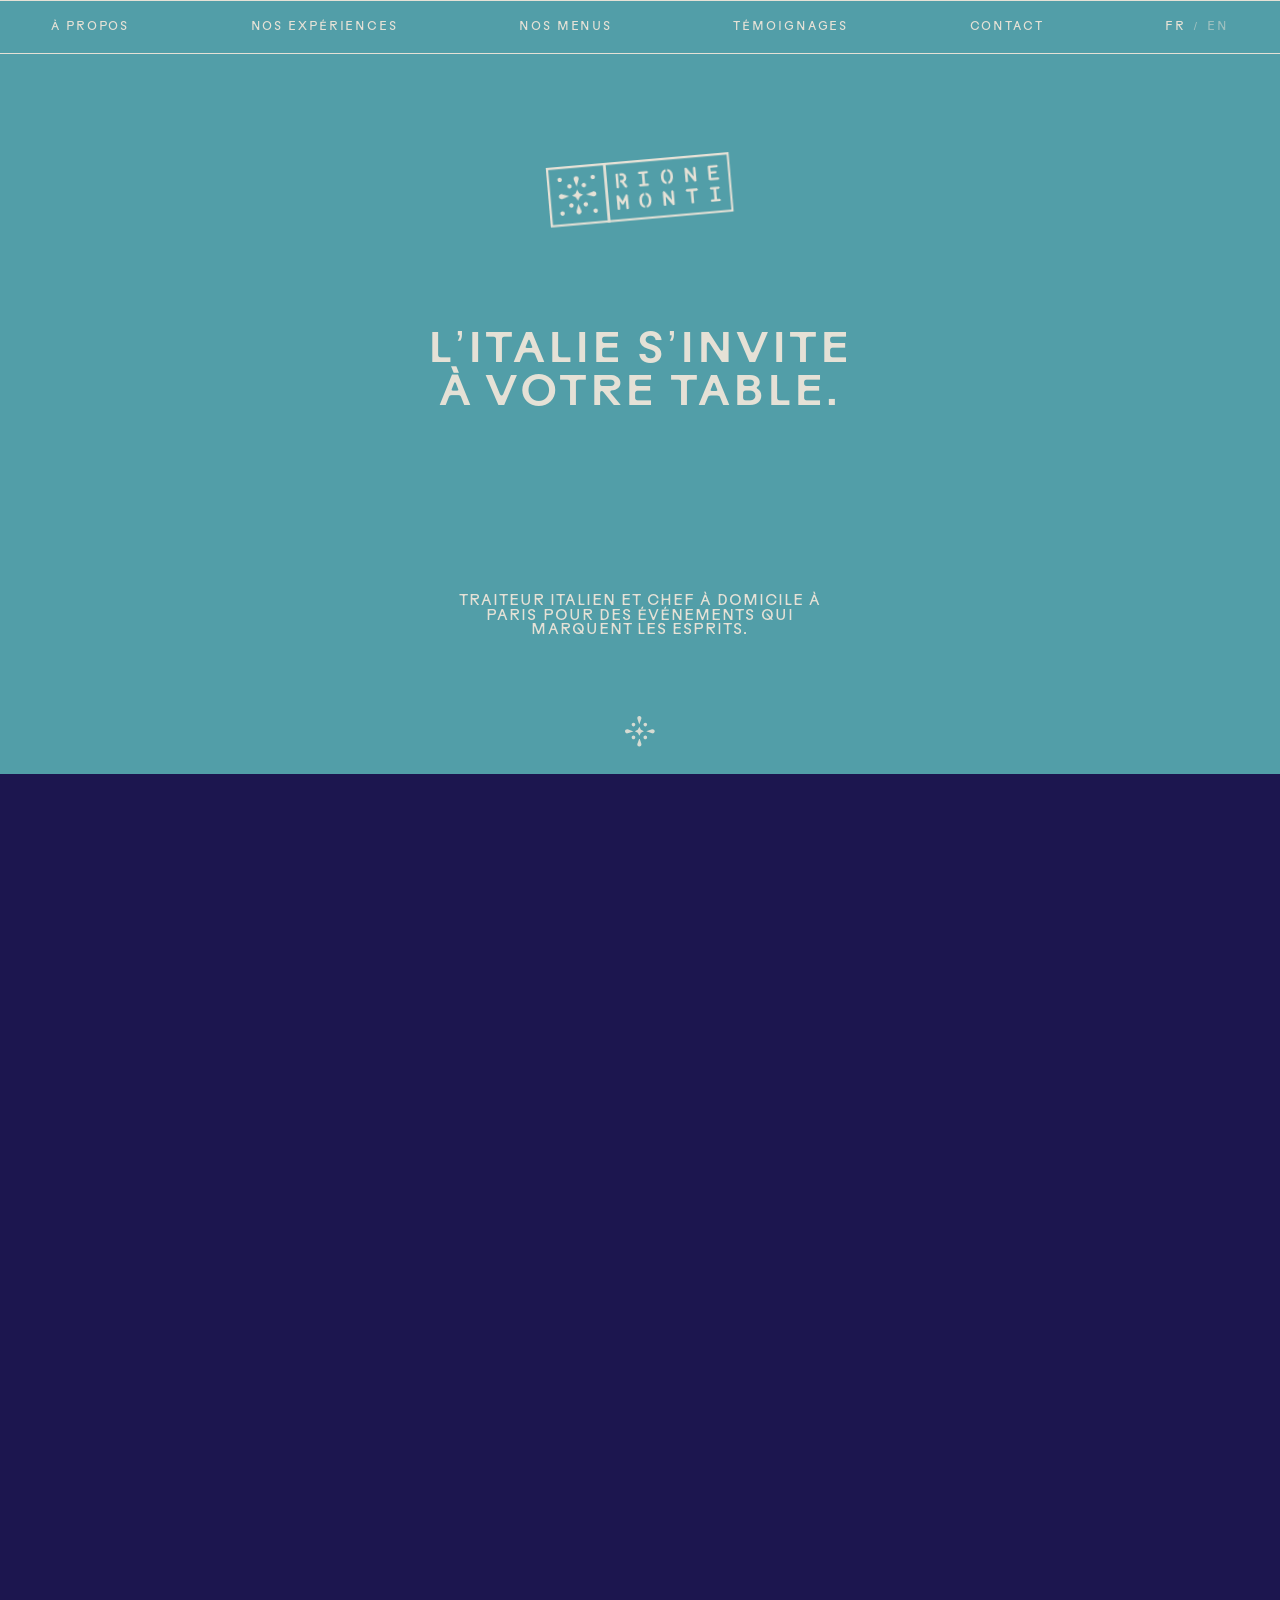
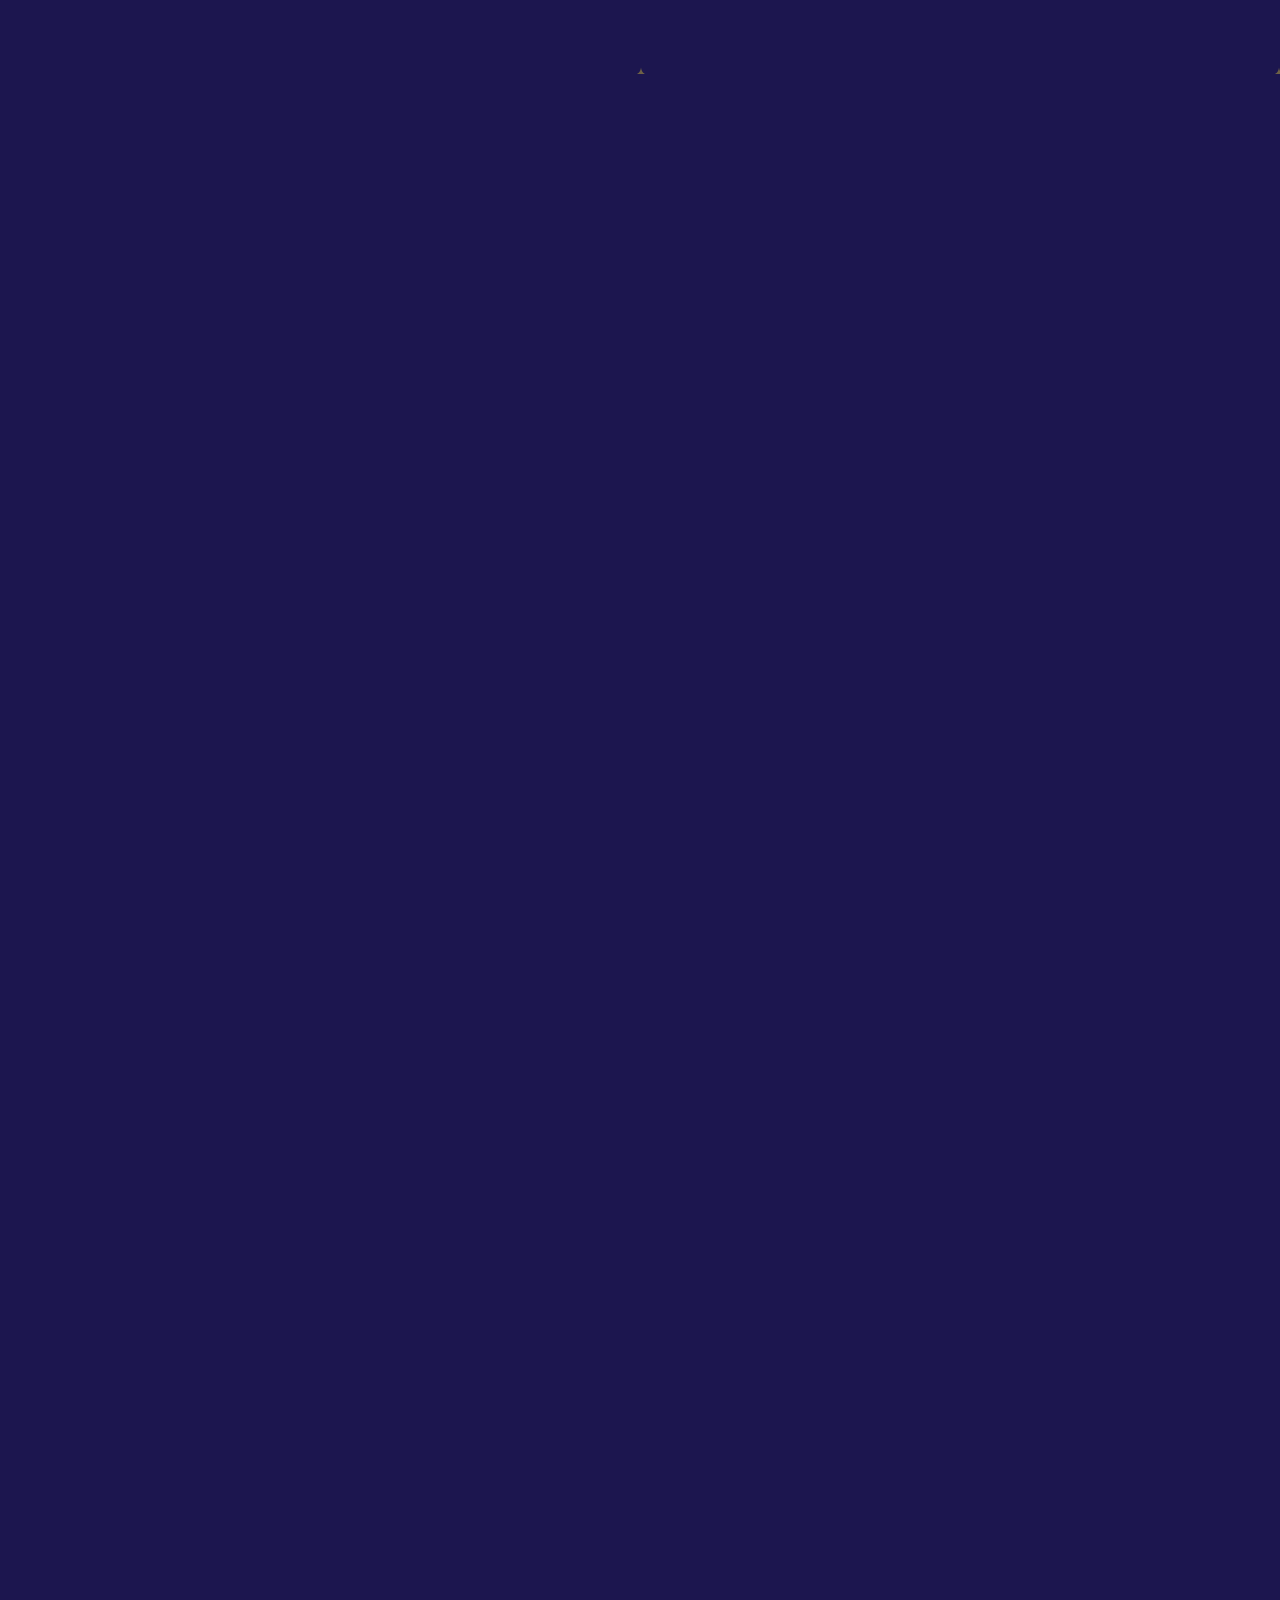
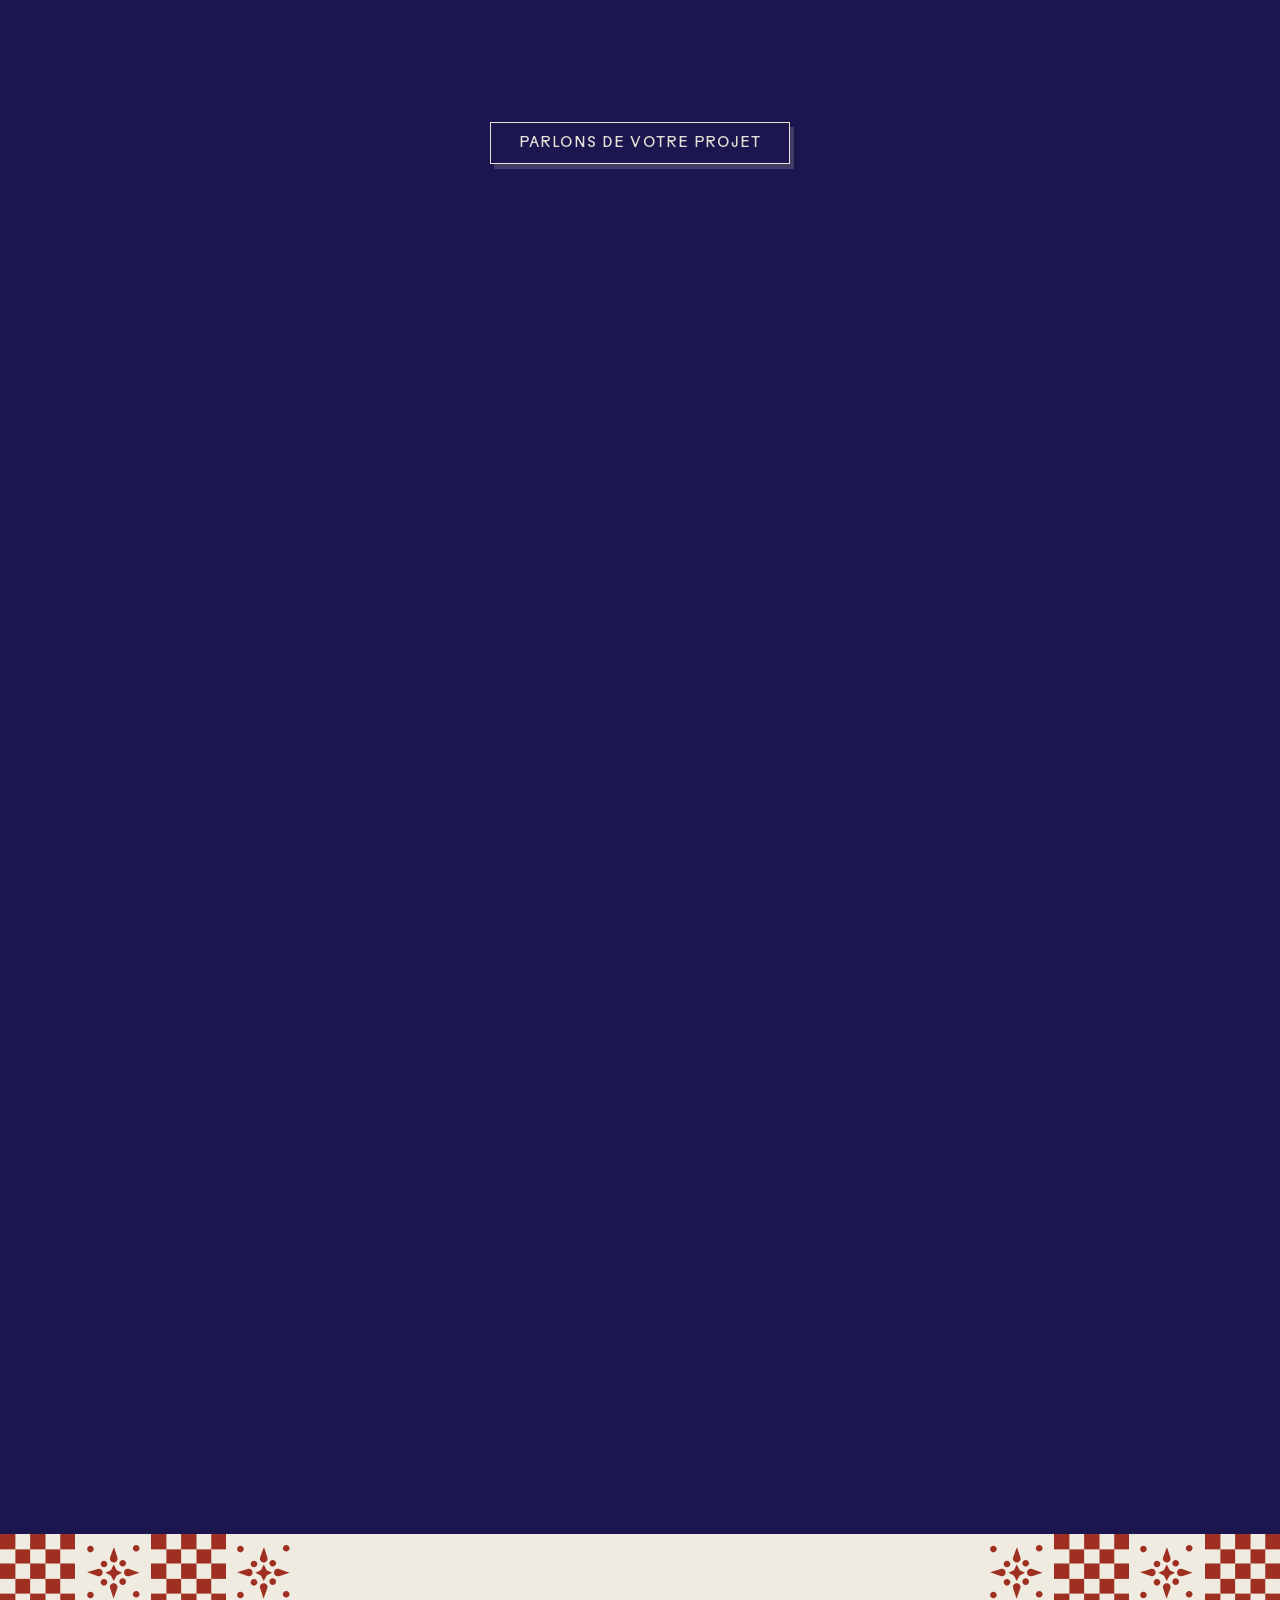
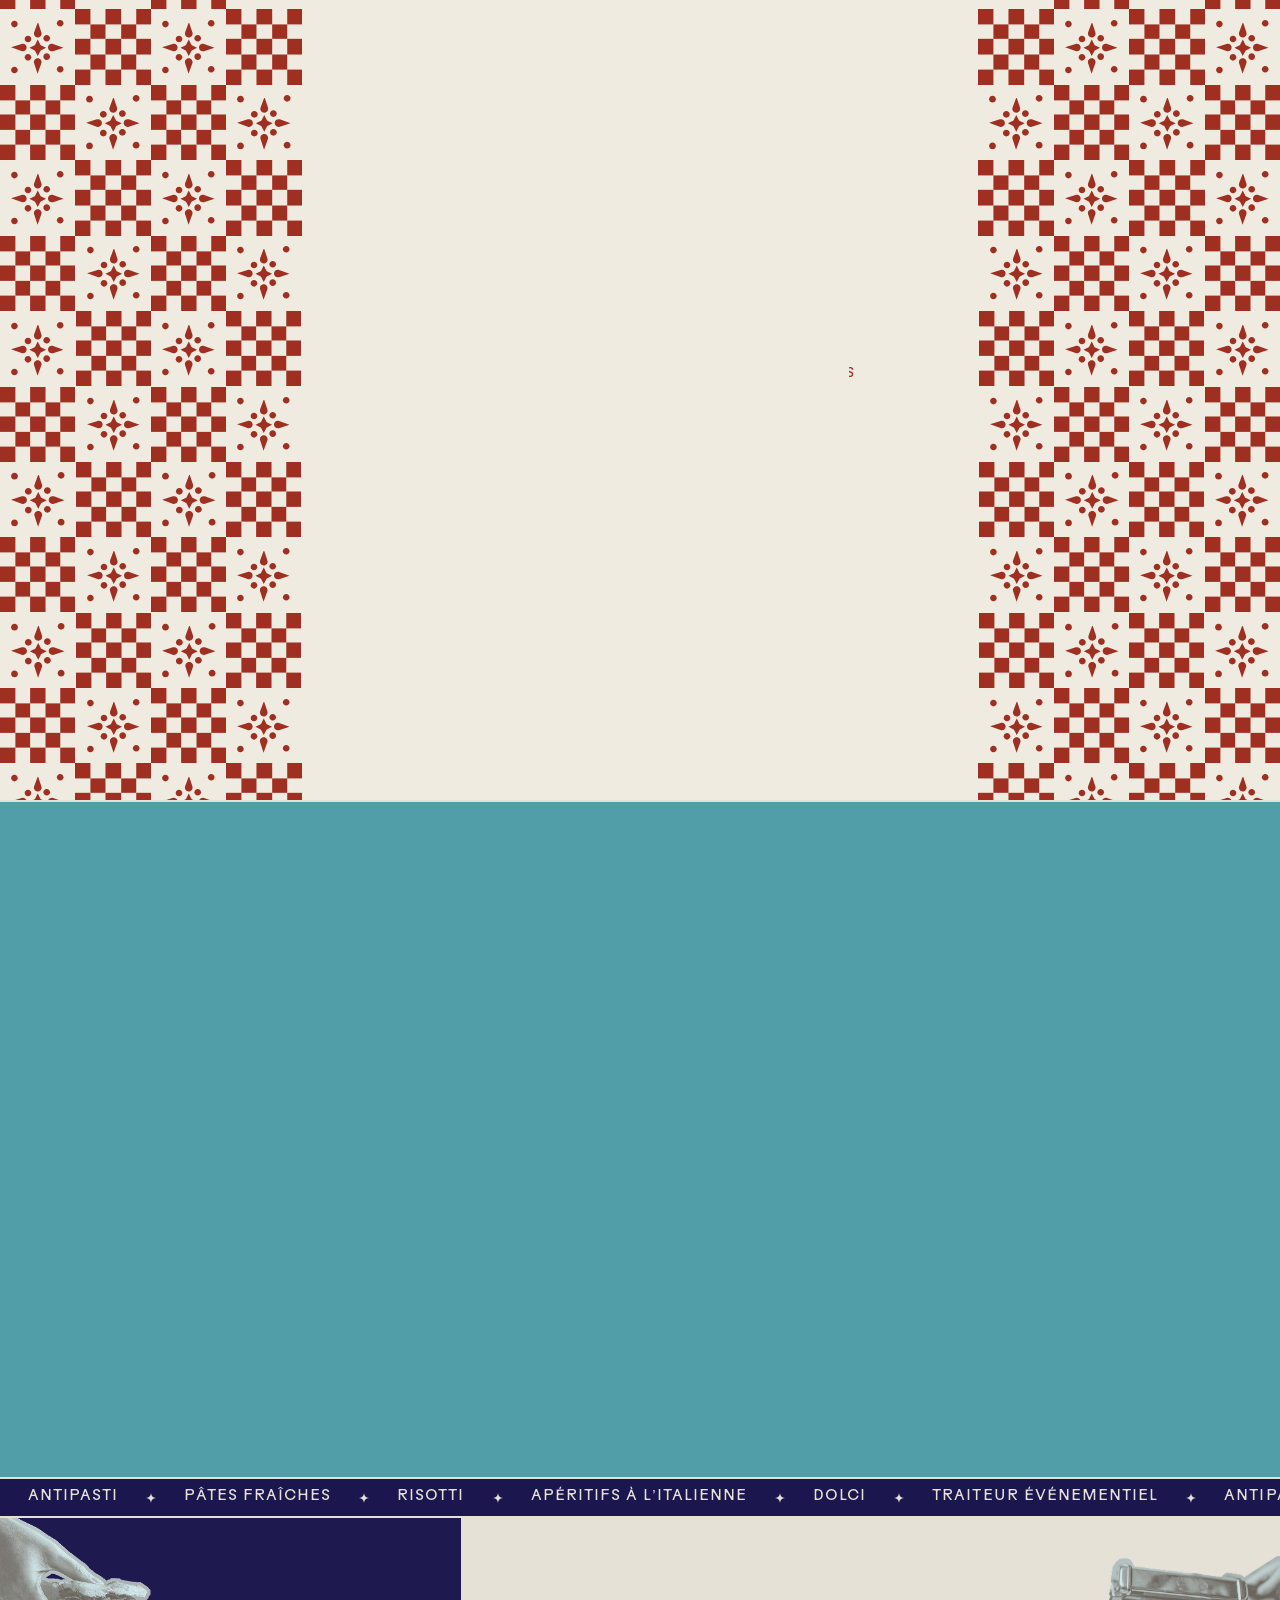
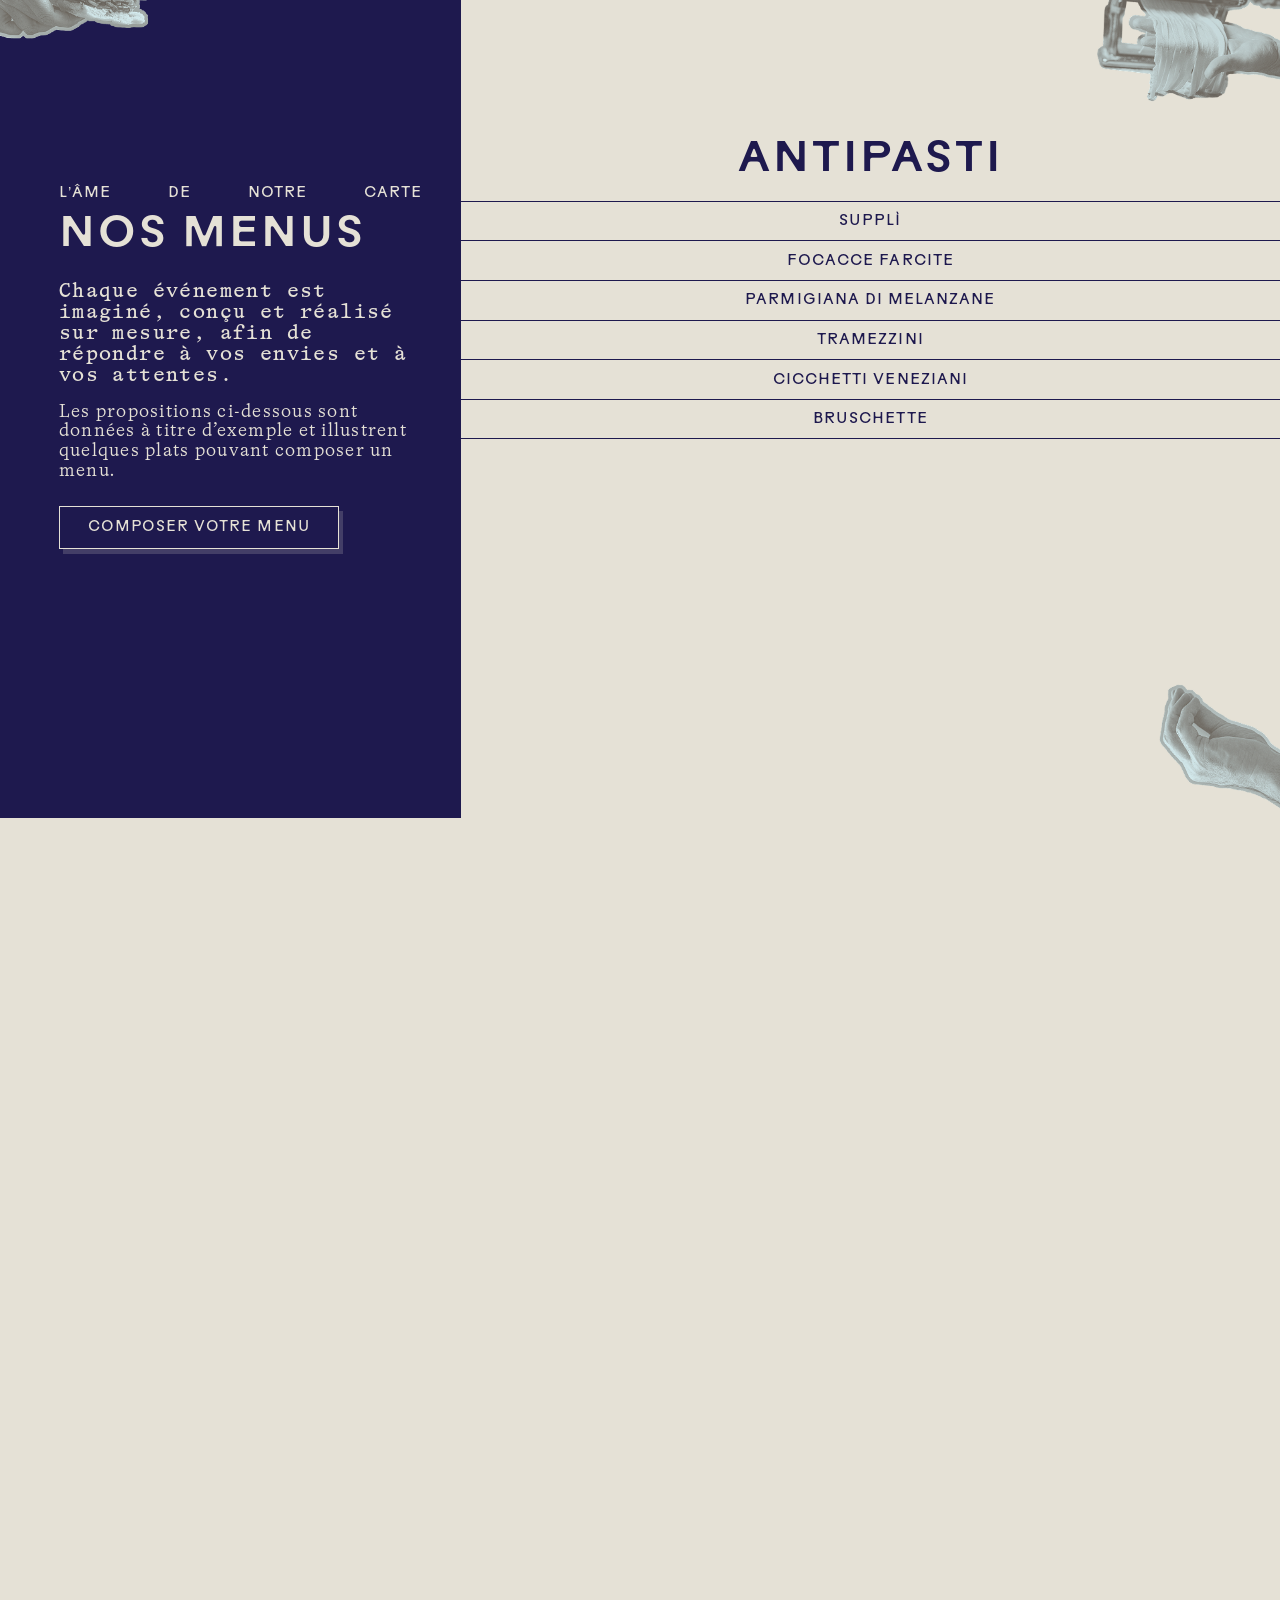
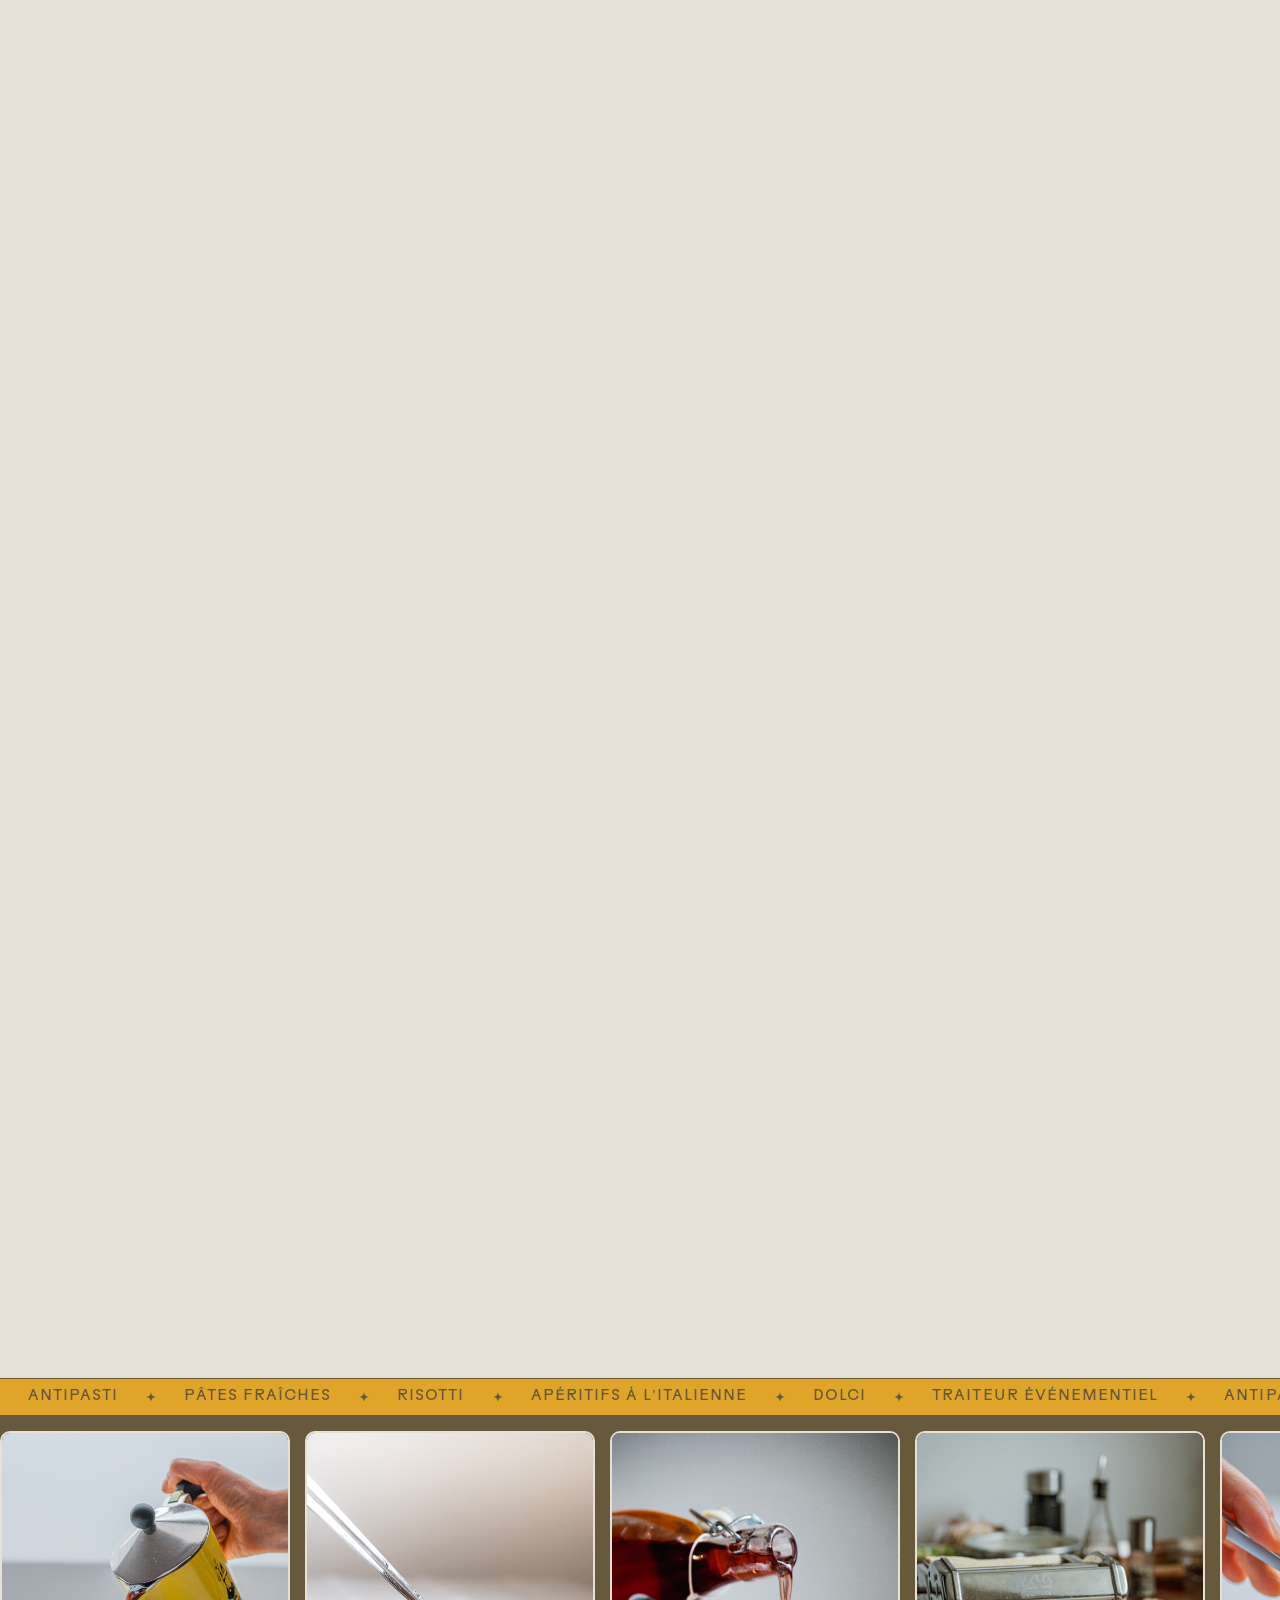
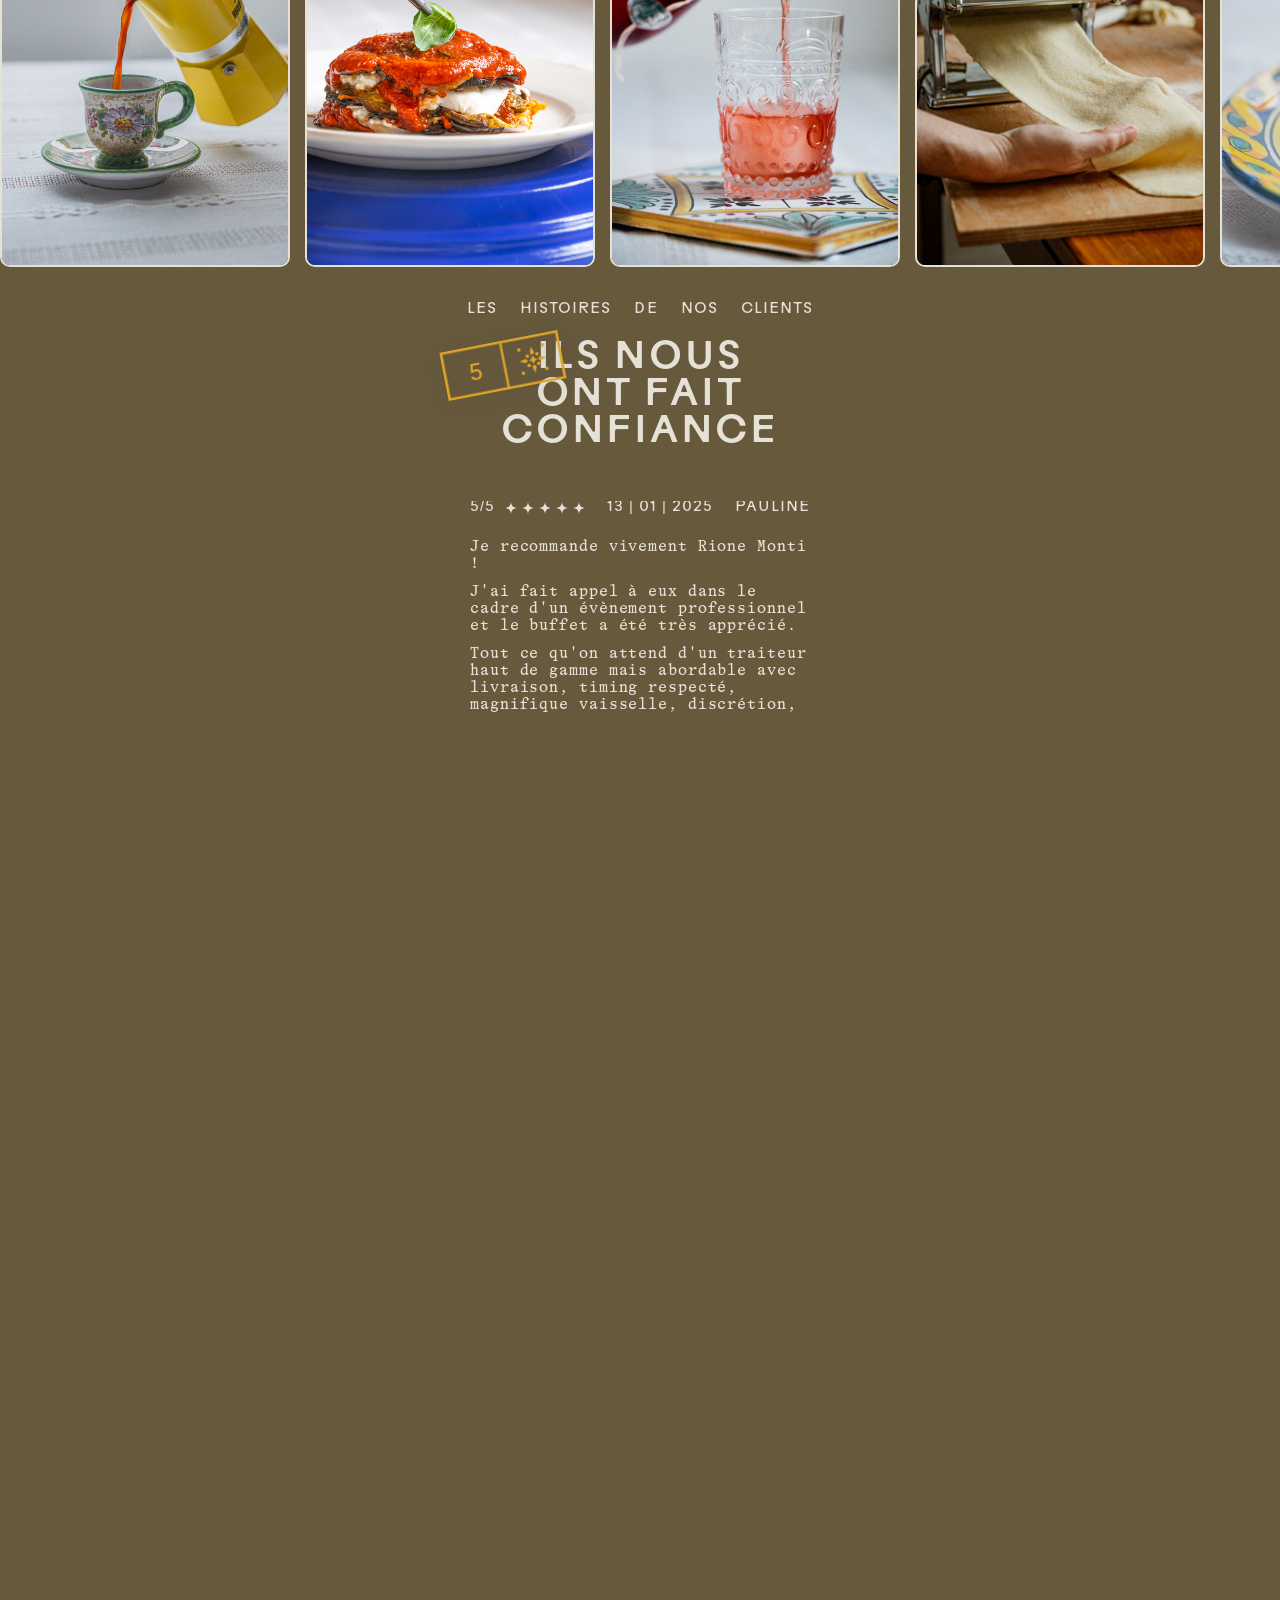
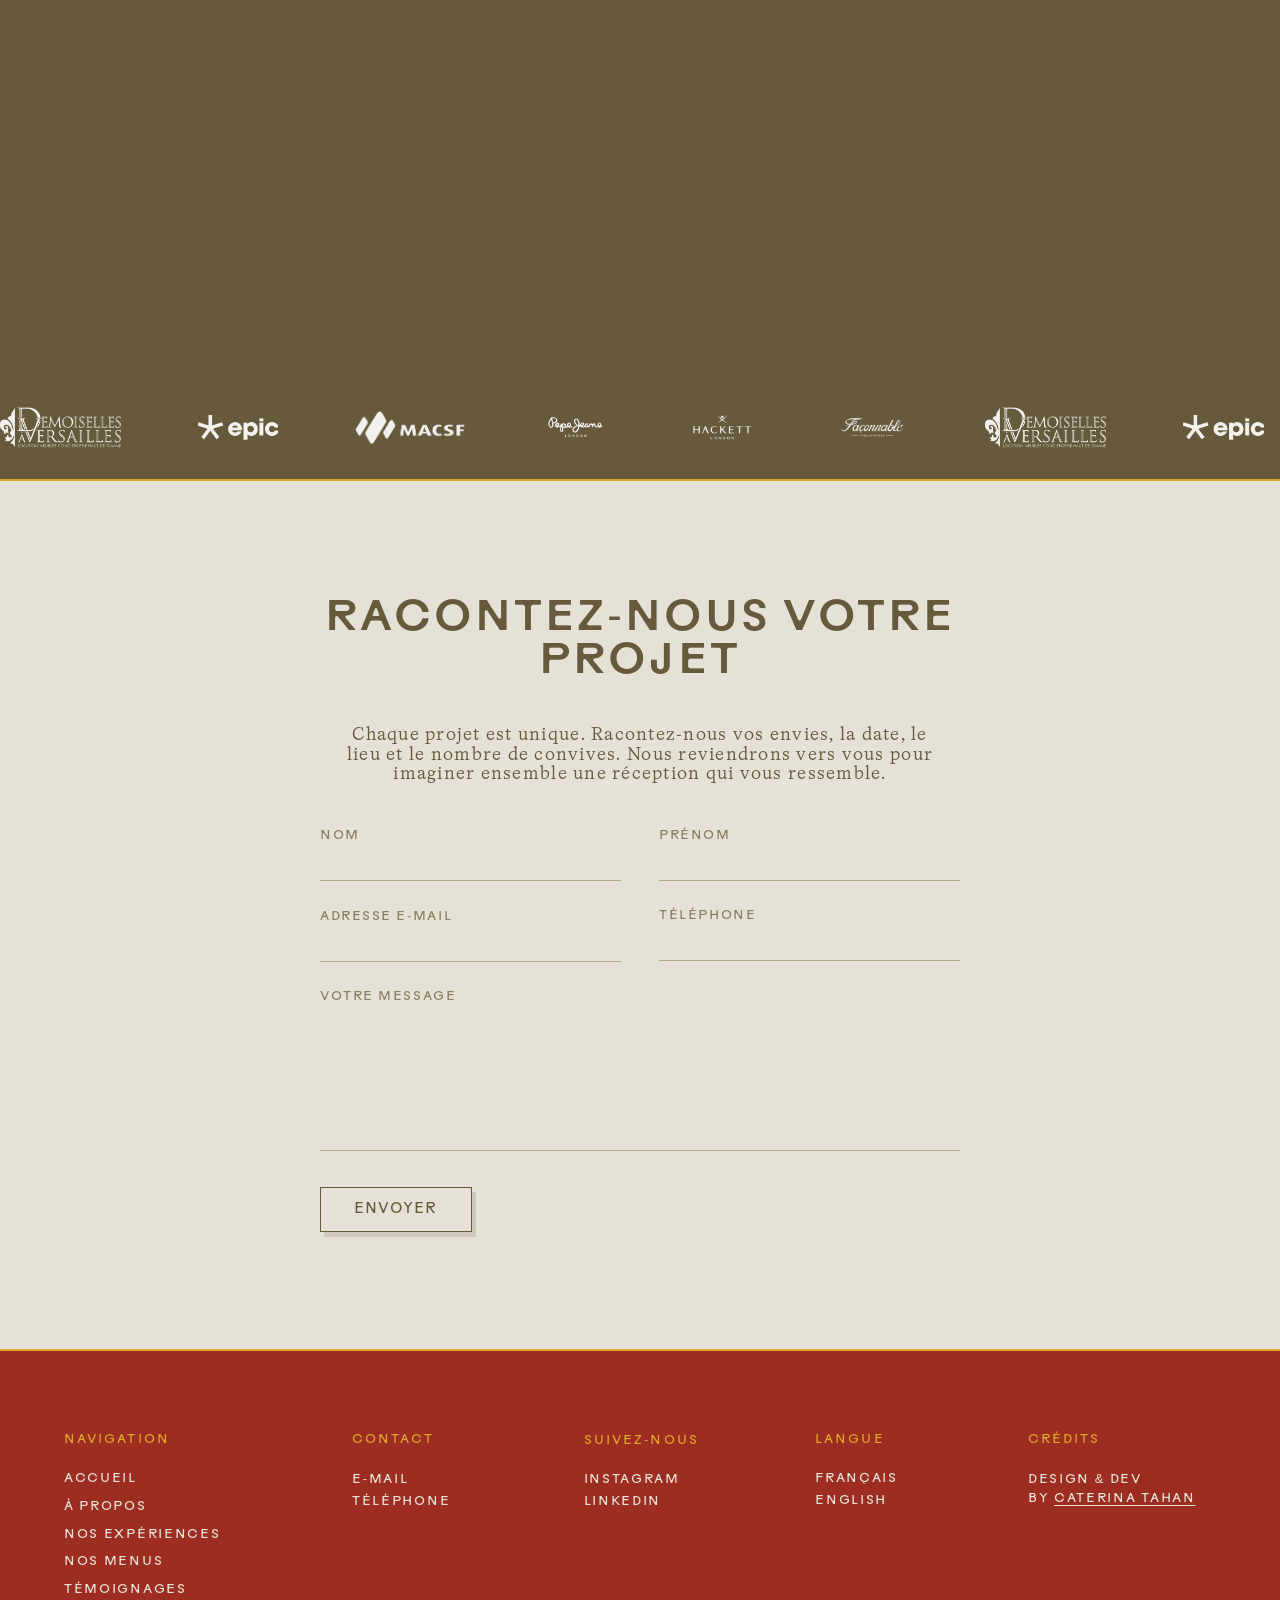
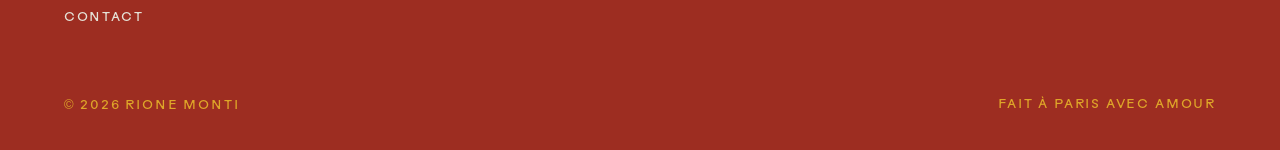
==== commit 6b720a3e: "Update phone number in index.html" ====
--- a/index.html
+++ b/index.html
@@ -381,7 +381,7 @@
         <div style="font-family:'Rauschen',sans-serif;font-weight:400;font-size:13px;letter-spacing:0.16em;text-transform:uppercase;color:#DEA529;margin:0 0 clamp(18px,2.6vh,26px);" data-en="Contact">Contact</div>
         <div style="display:flex;flex-direction:column;gap:clamp(4px,0.6vh,7px);">
           <a href="mailto:rionemonti.catering@gmail.com" data-cms-link="email" style="font-family:'Rauschen',sans-serif;font-weight:400;font-size:13px;letter-spacing:0.13em;text-transform:uppercase;color:#E5E1D6;transition:color .3s ease;text-decoration:none;overflow-wrap:anywhere;" data-hover="color:#DEA529;" data-en="Email">E-mail</a>
-          <a href="tel:+33787212726" data-cms-link="phone" style="font-family:'Rauschen',sans-serif;font-weight:400;font-size:13px;letter-spacing:0.13em;text-transform:uppercase;color:#E5E1D6;transition:color .3s ease;text-decoration:none;" data-hover="color:#DEA529;" data-en="Phone">Téléphone</a>
+          <a href="tel:+33687548835" data-cms-link="phone" style="font-family:'Rauschen',sans-serif;font-weight:400;font-size:13px;letter-spacing:0.13em;text-transform:uppercase;color:#E5E1D6;transition:color .3s ease;text-decoration:none;" data-hover="color:#DEA529;" data-en="Phone">Téléphone</a>
         </div>
       </div>
       <div>
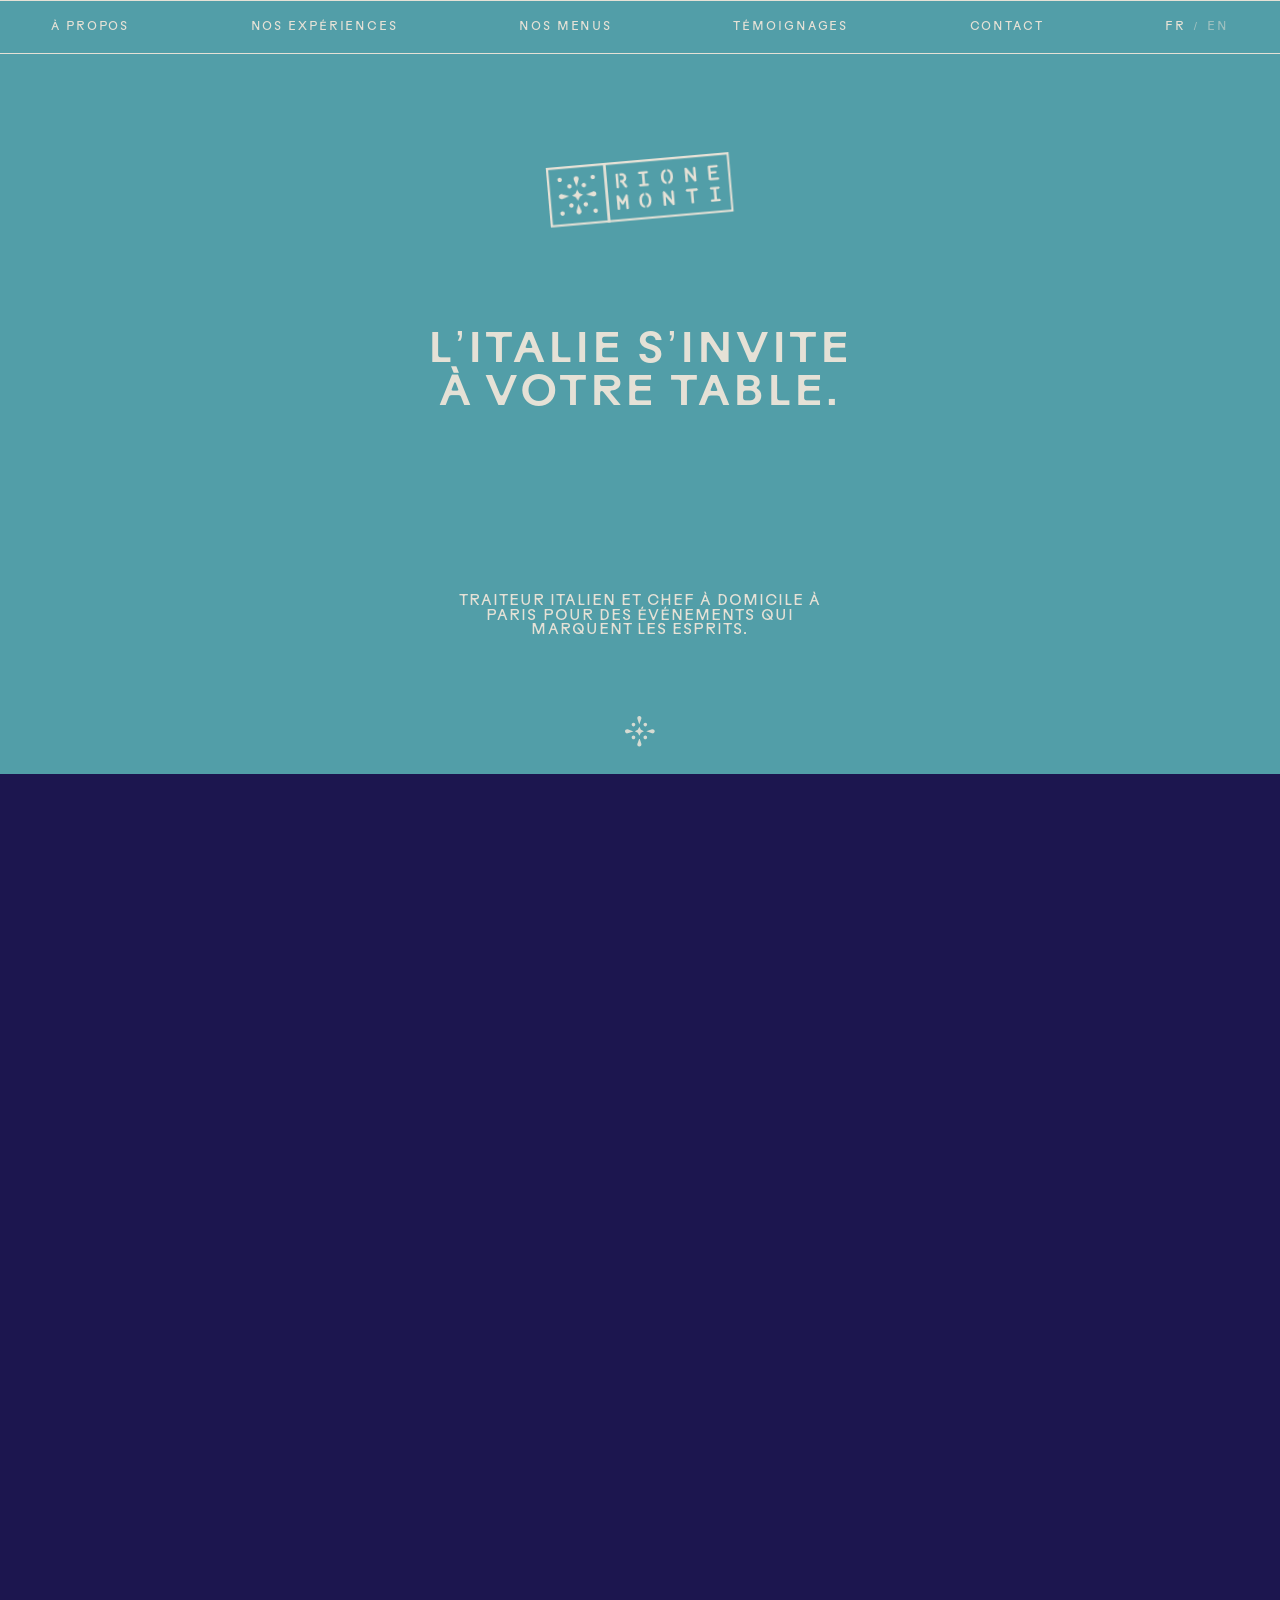
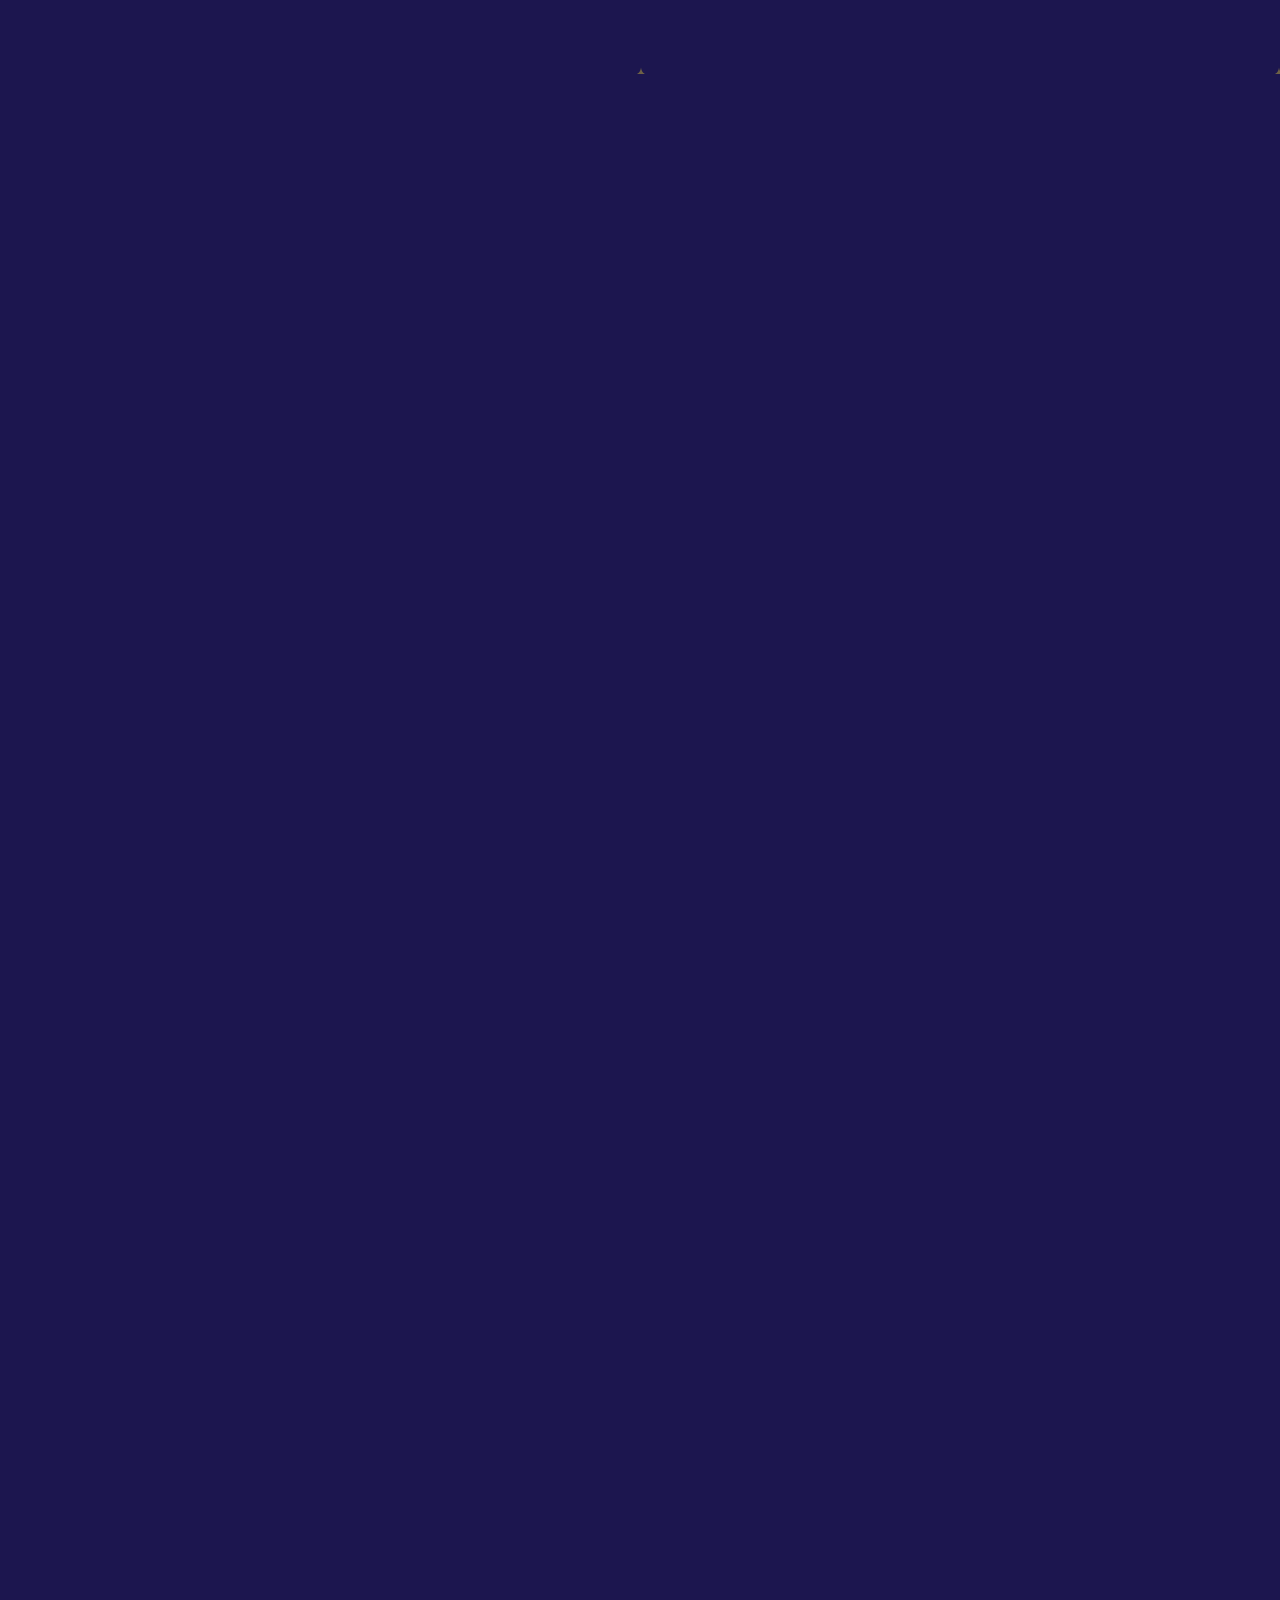
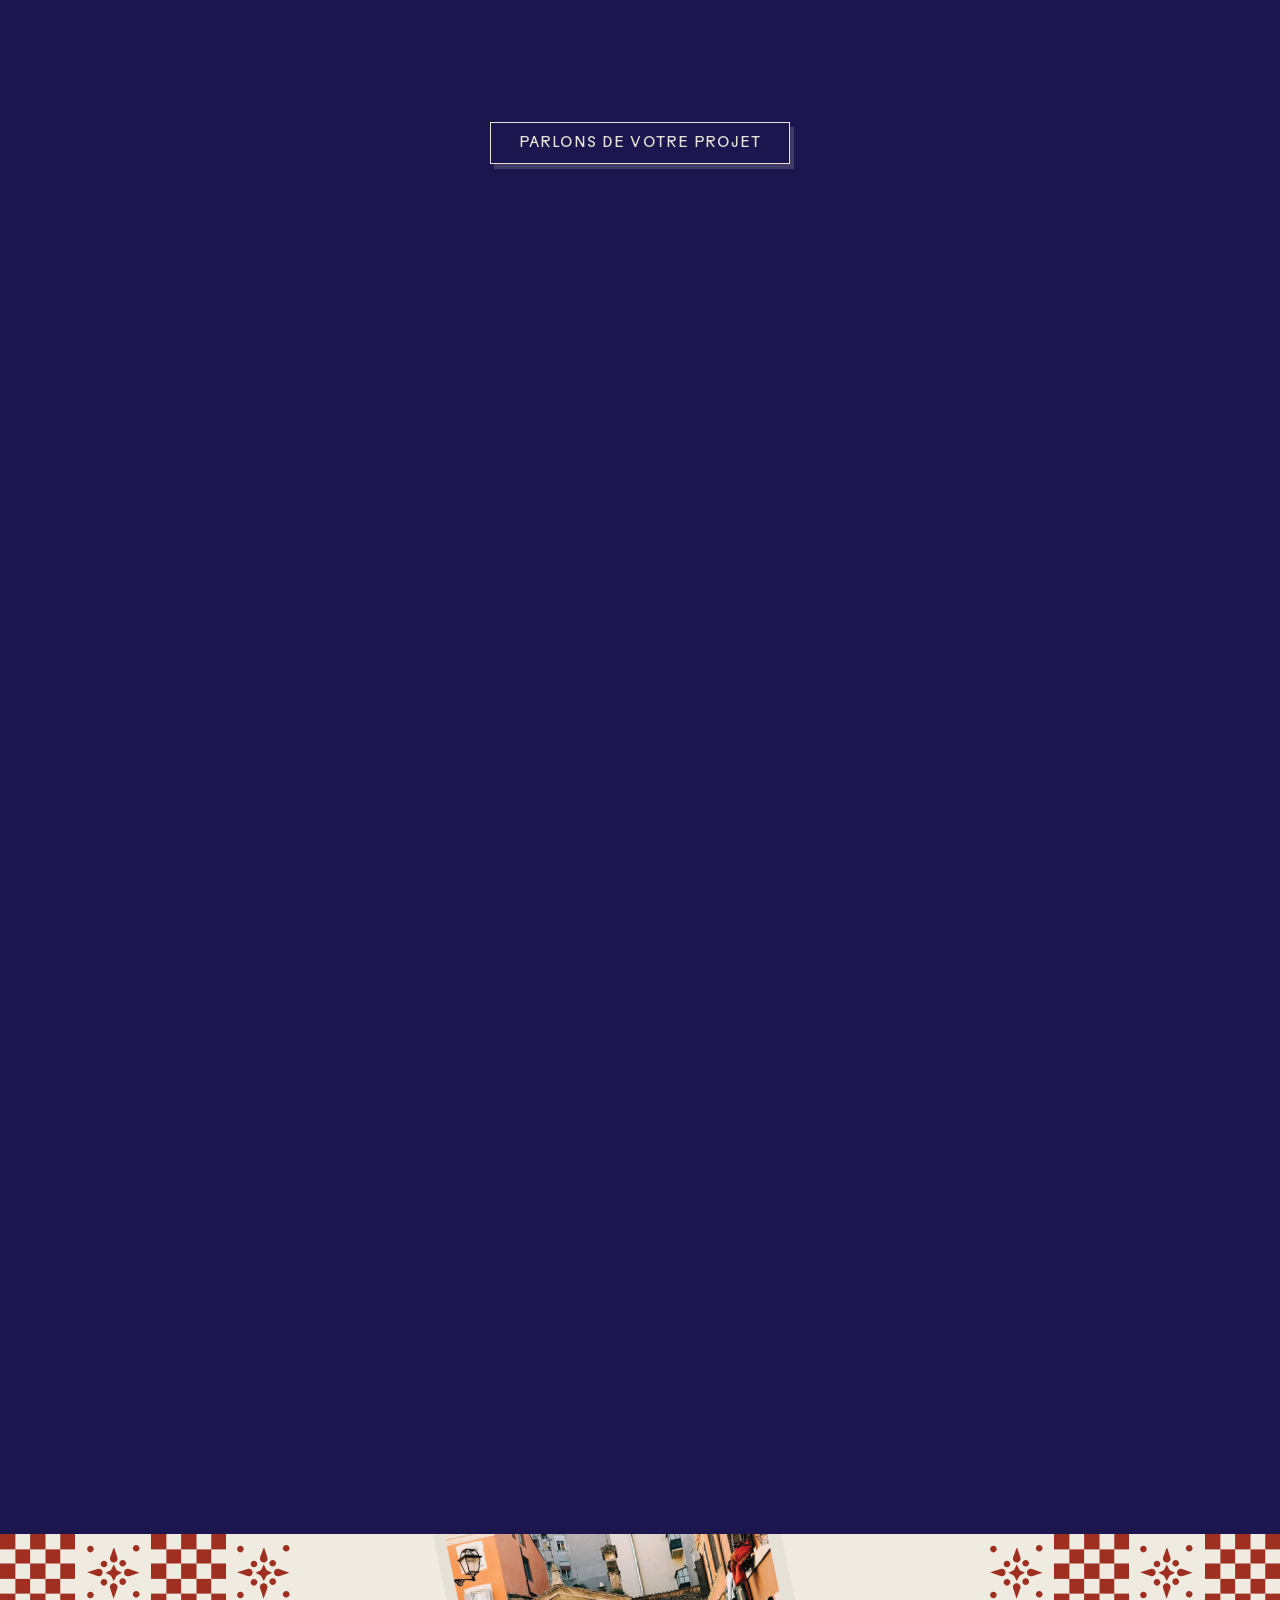
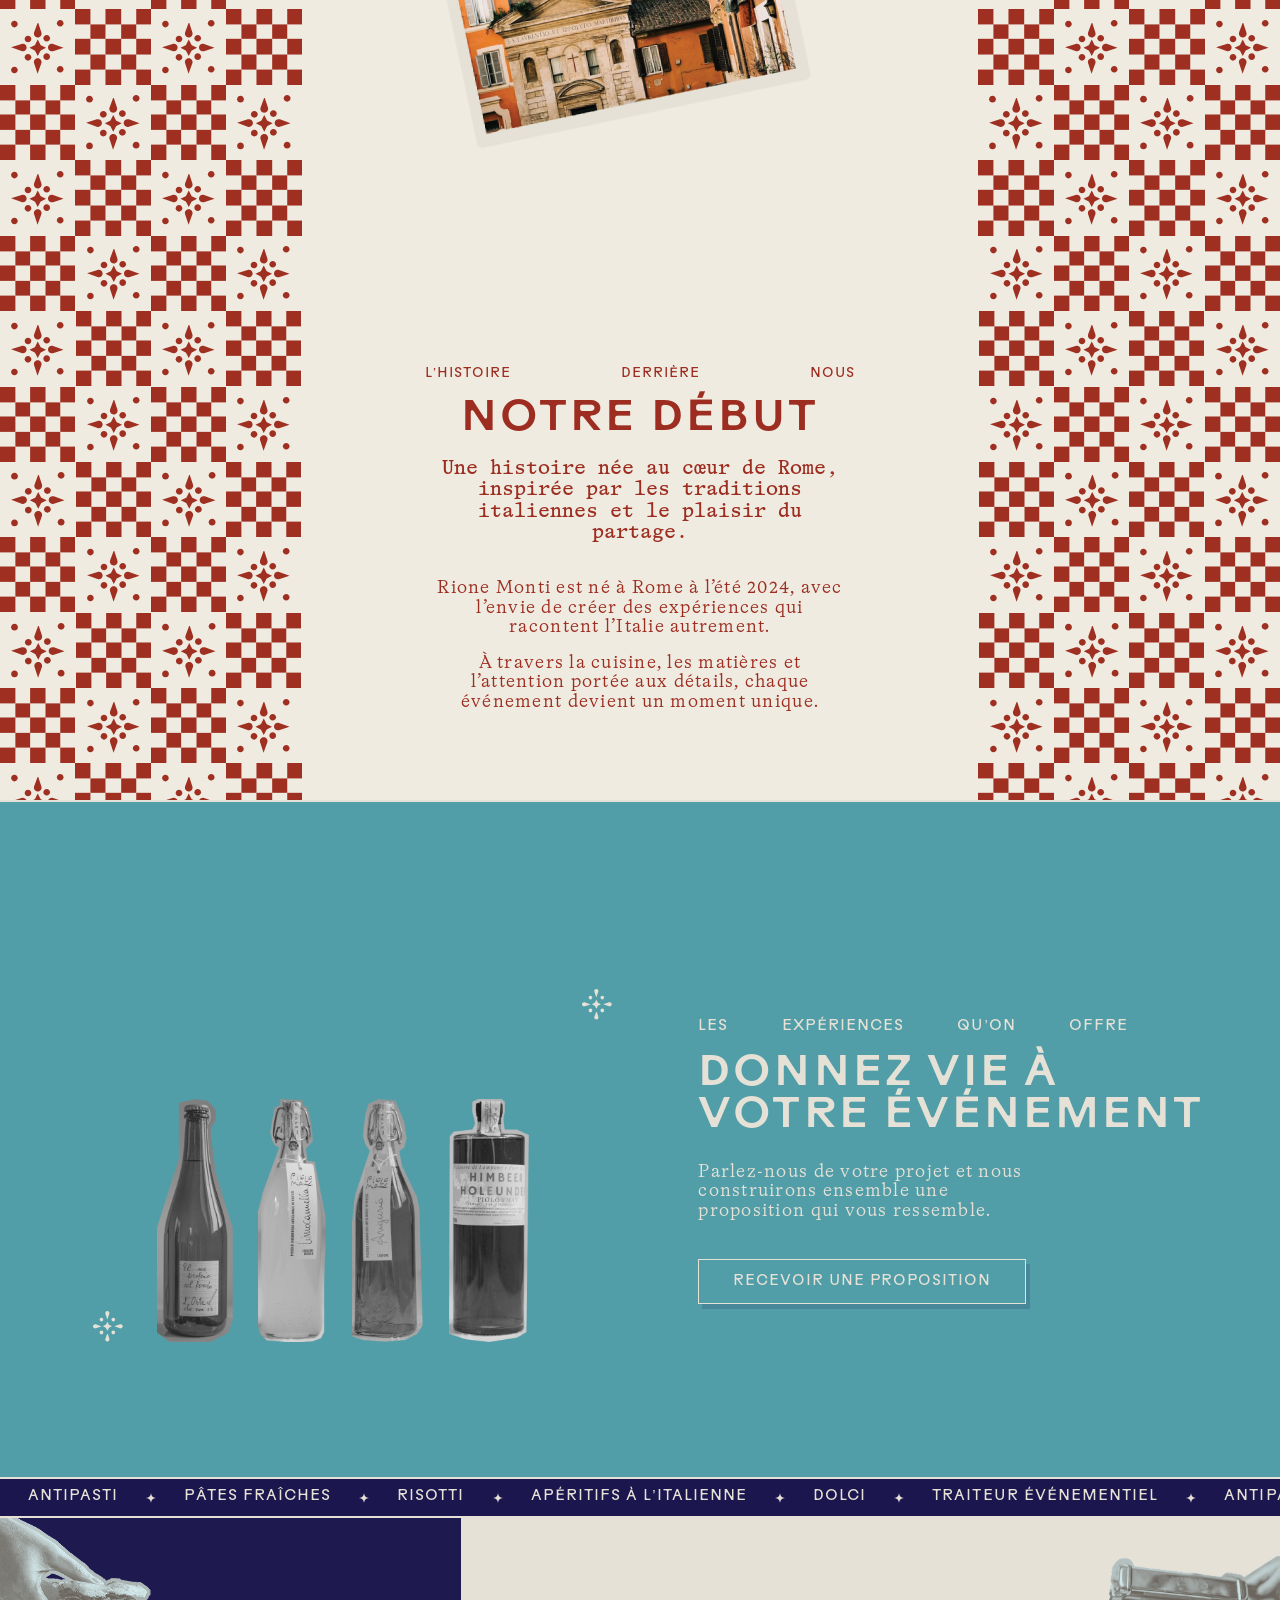
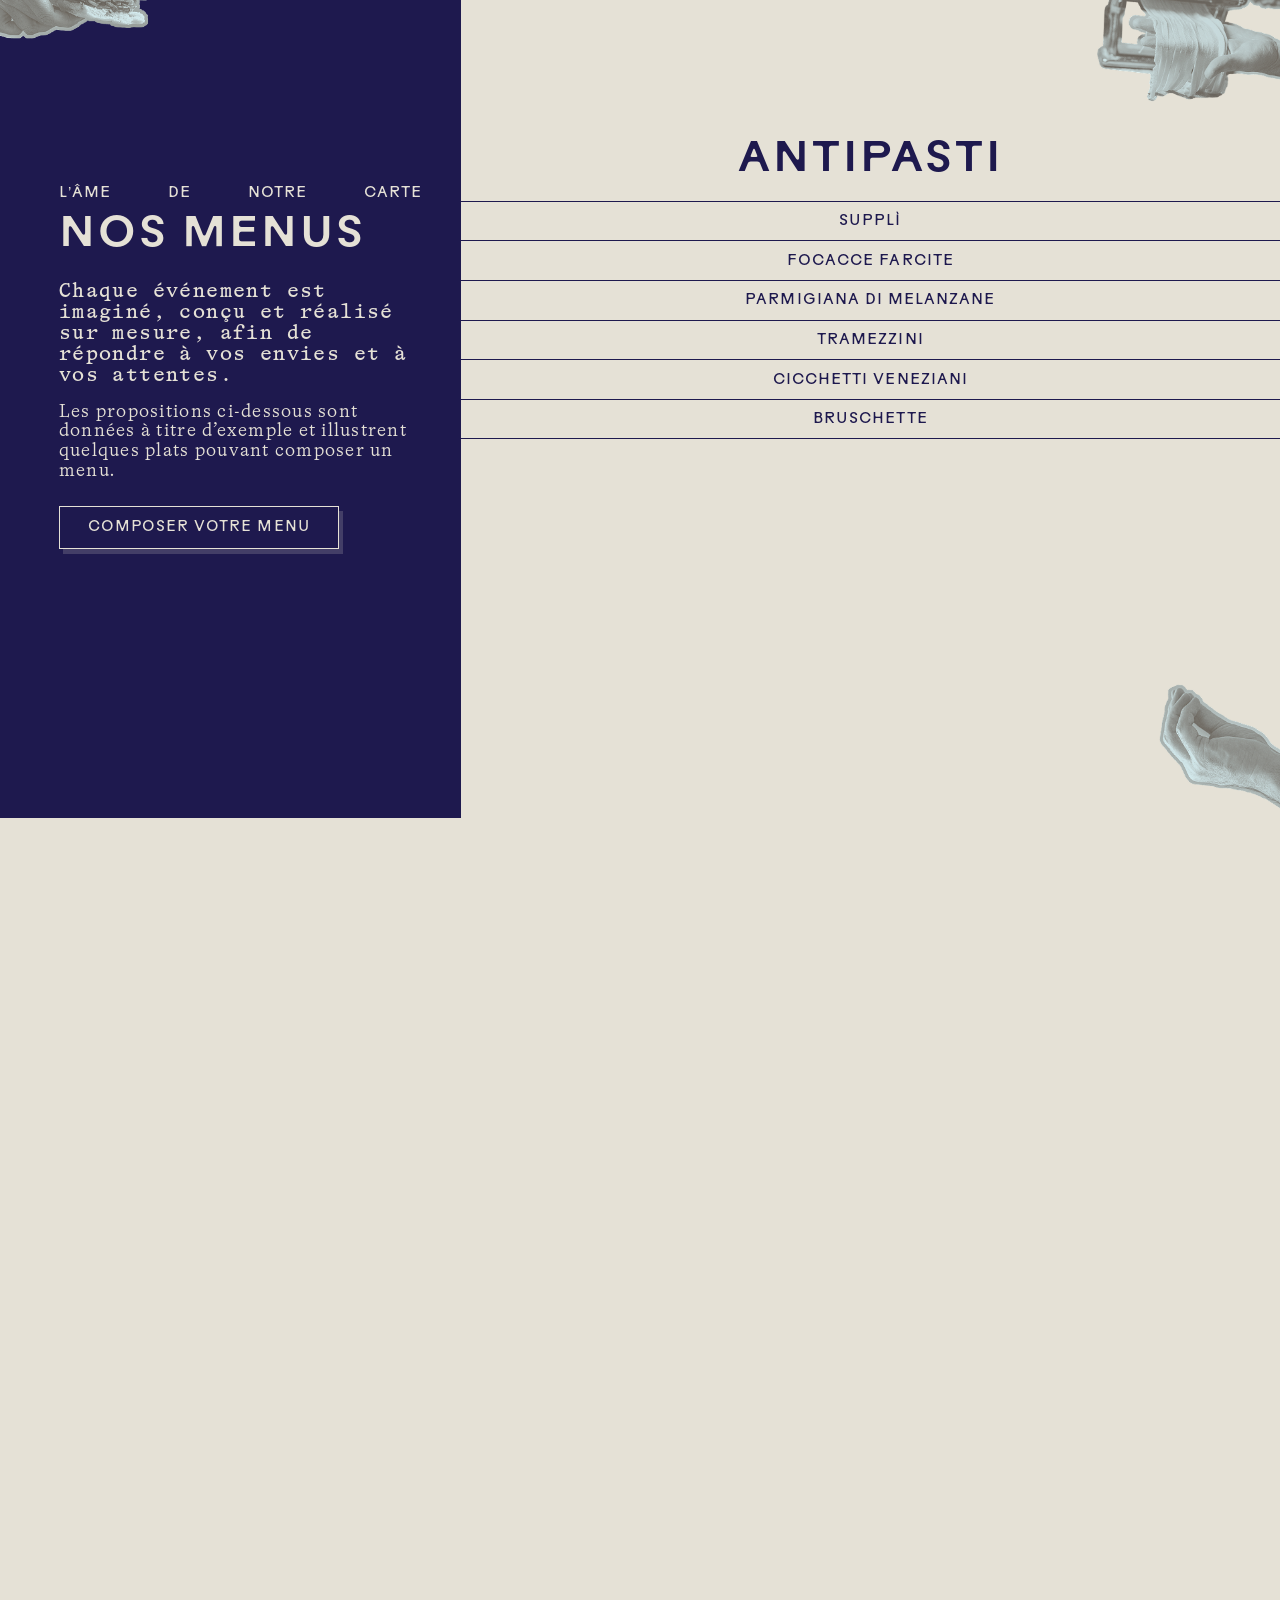
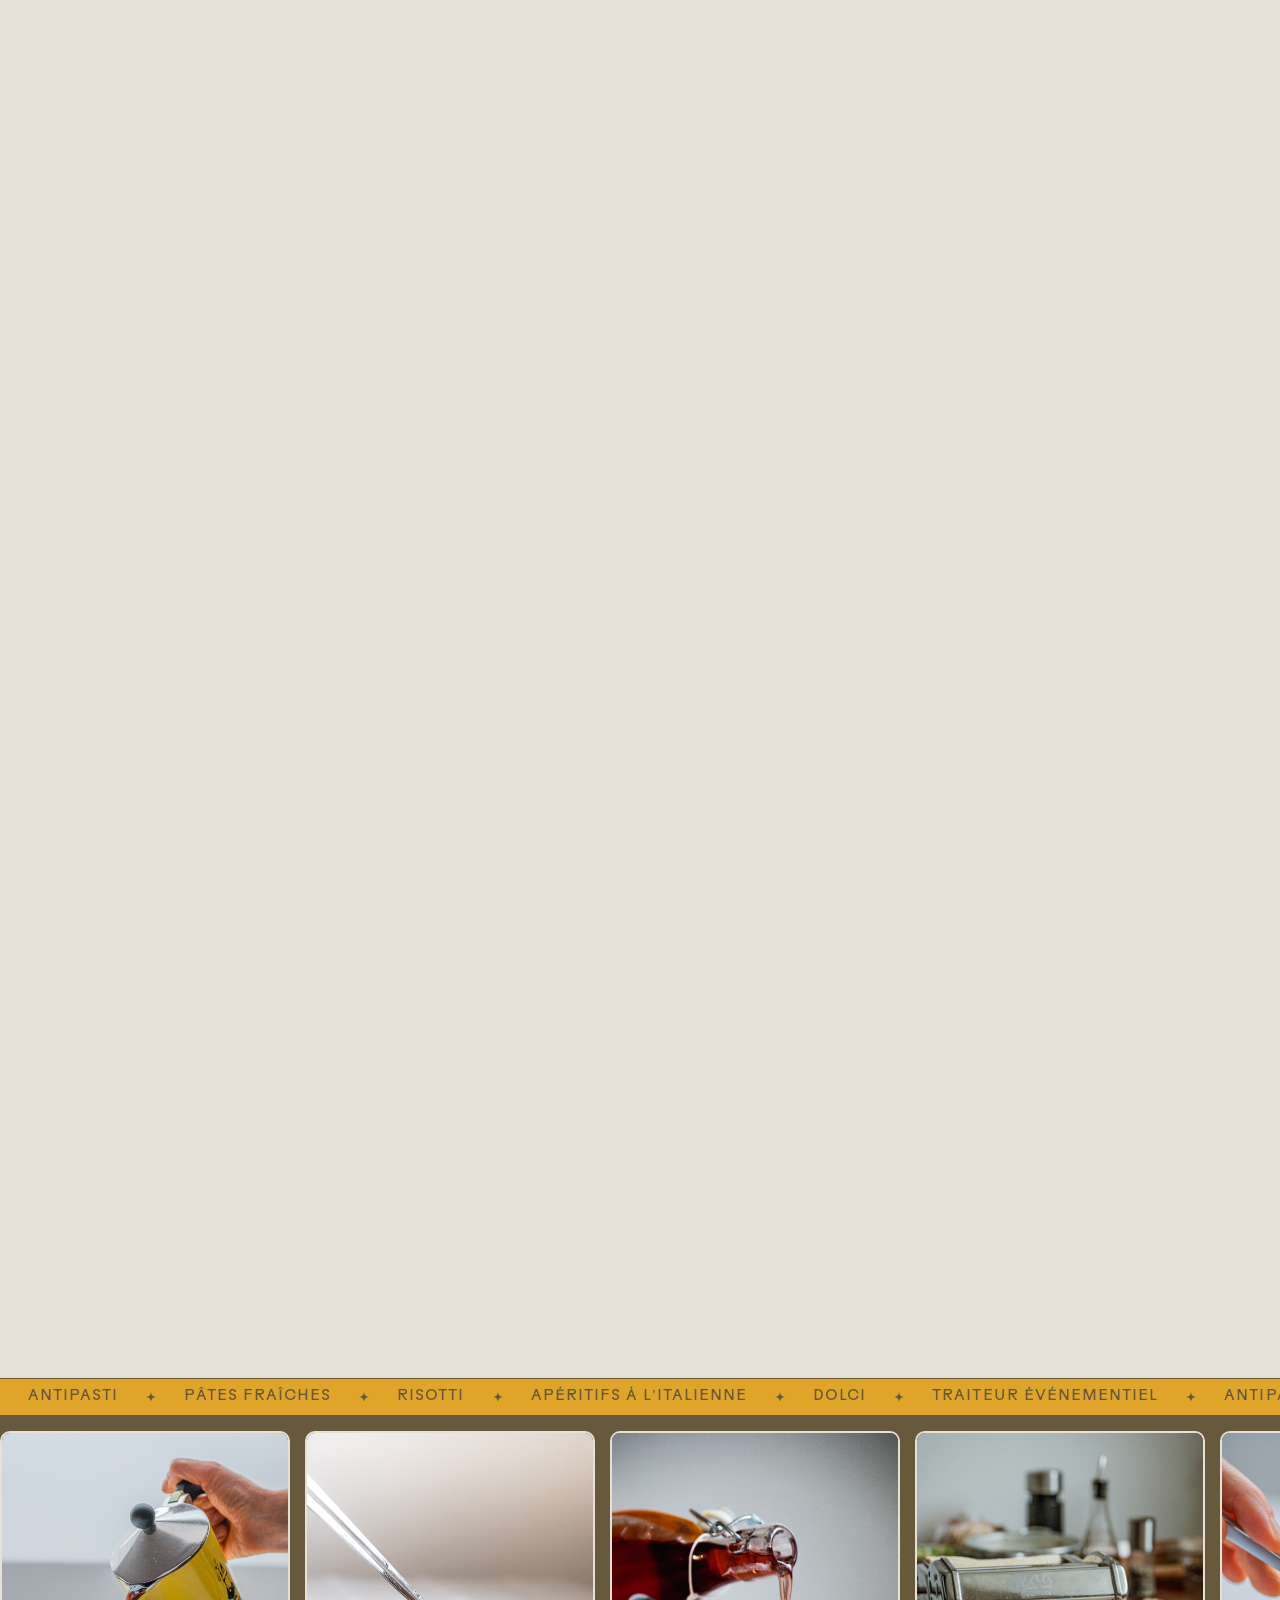
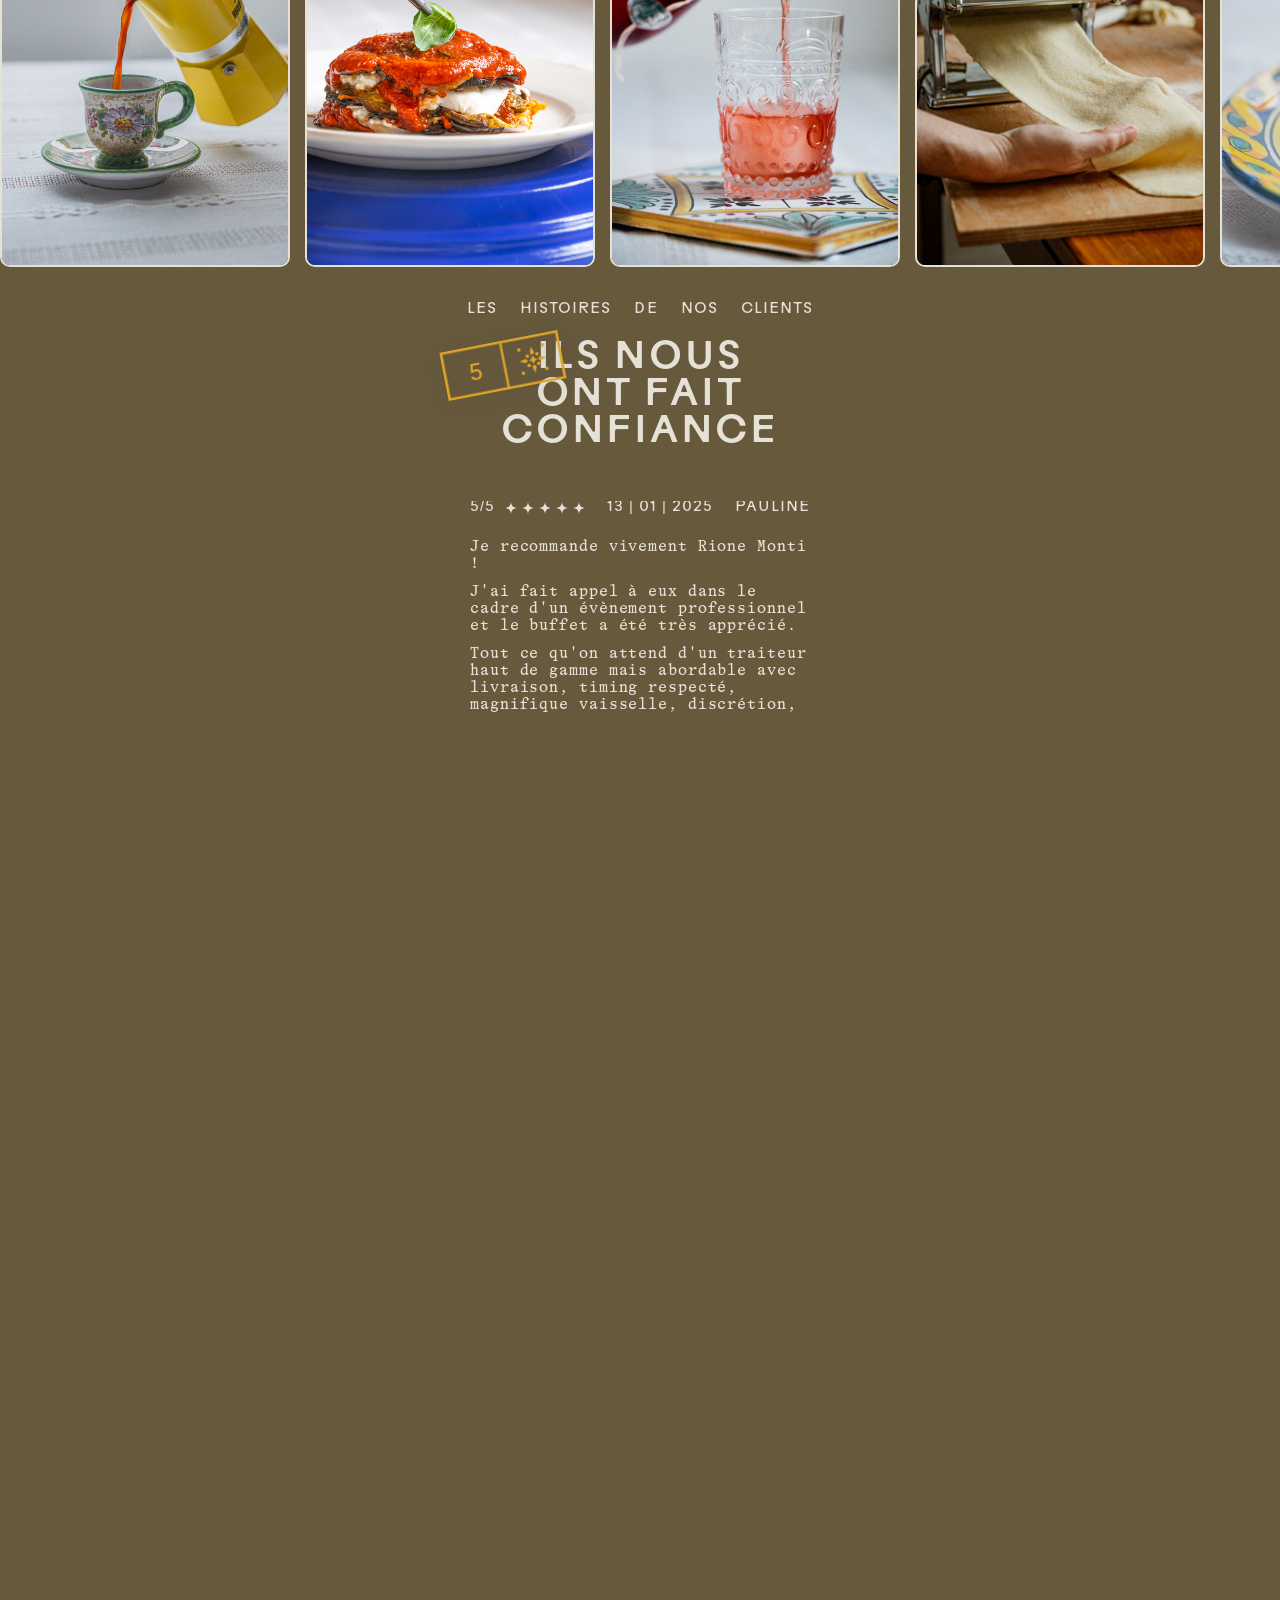
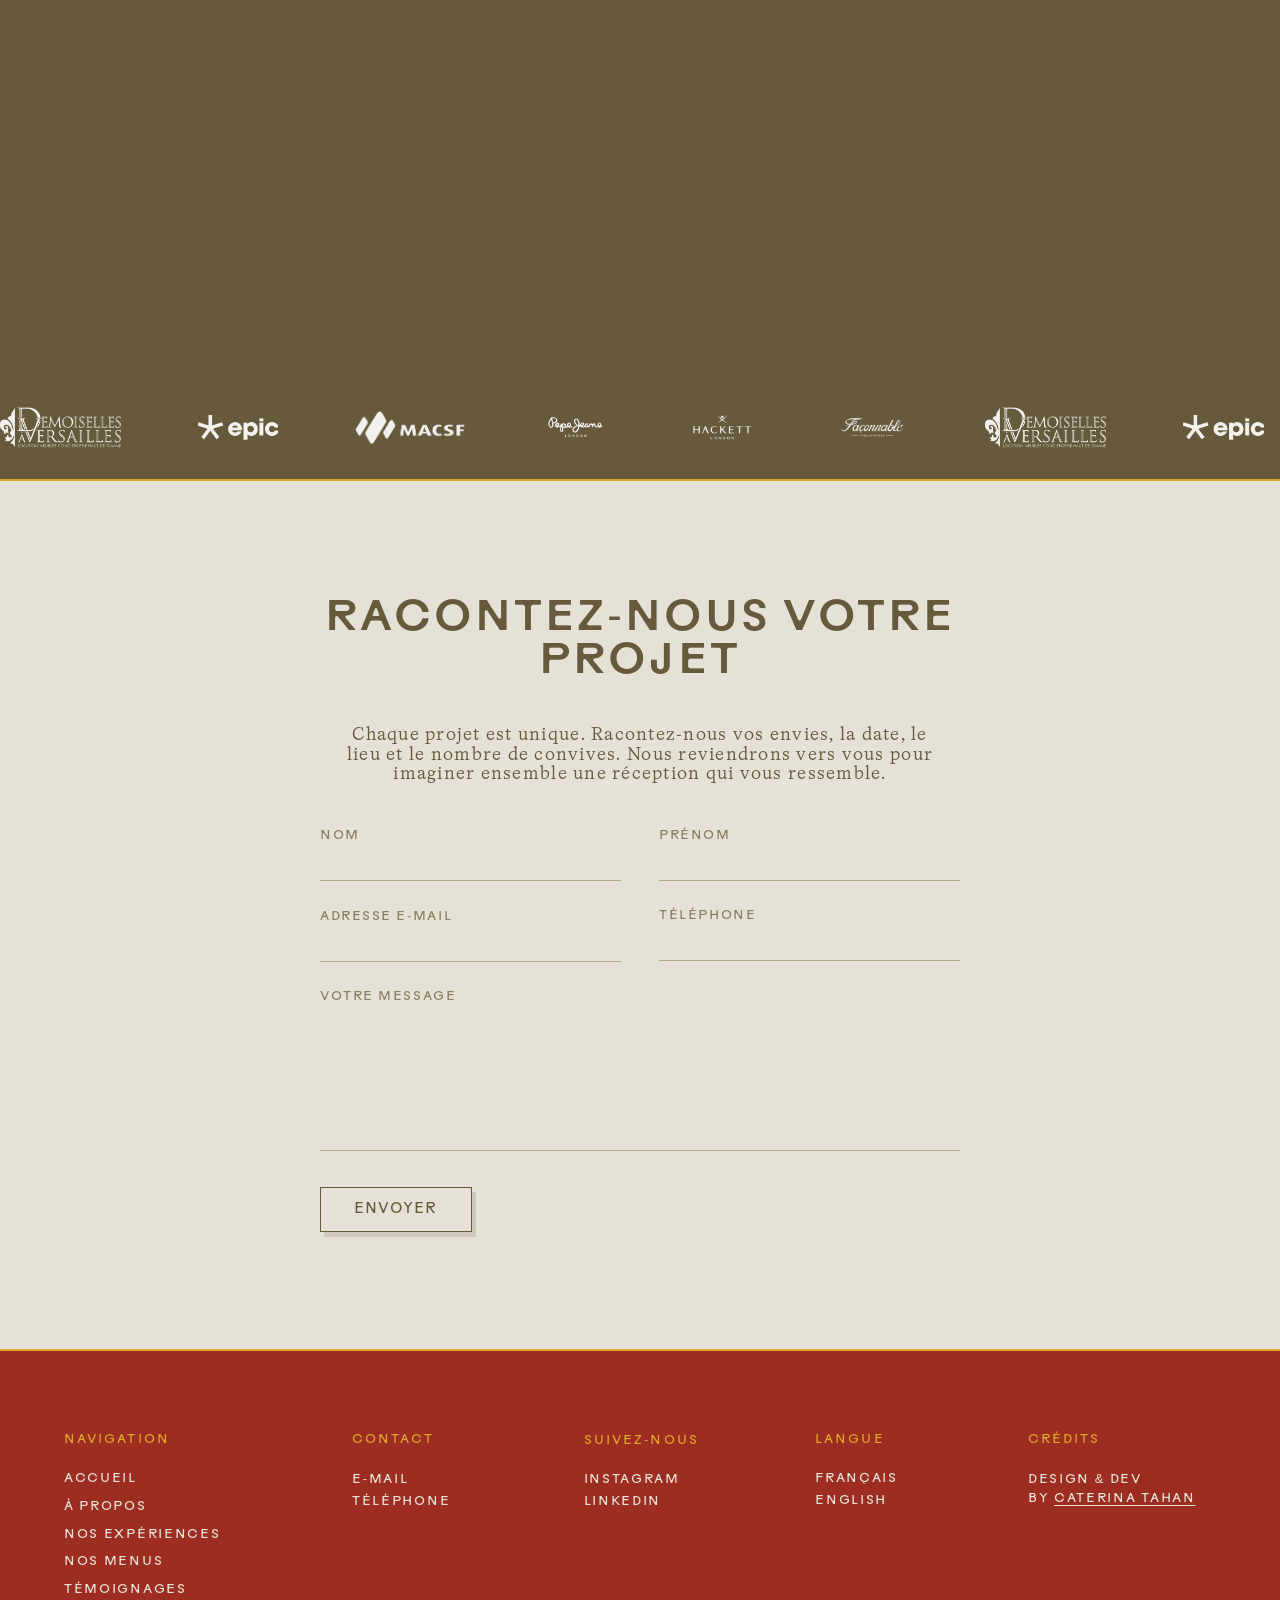
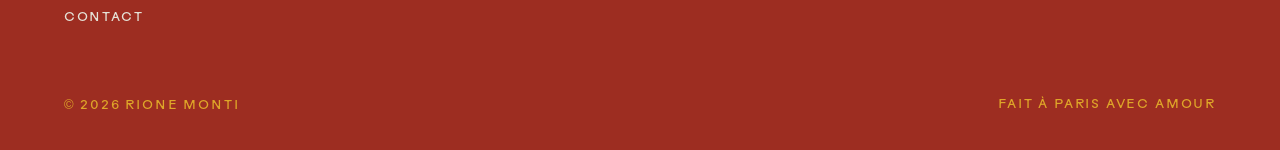
==== commit 2b6d097d: "Partner additions" ====
--- a/index.html
+++ b/index.html
@@ -334,6 +334,8 @@
           <img src="assets/avis-4.png" alt="" style="height:clamp(26px,2.8vw,40px);width:auto;filter:brightness(0) invert(1);opacity:0.92;">
           <img src="assets/avis-5.png" alt="" style="height:clamp(28px,3vw,44px);width:auto;filter:brightness(0) invert(1);opacity:0.92;">
           <img src="assets/avis-6.png" alt="" style="height:clamp(26px,2.8vw,40px);width:auto;filter:brightness(0) invert(1);opacity:0.92;">
+          <img src="assets/avis-7.webp" alt="" style="height:clamp(28px,3vw,44px);width:auto;filter:brightness(0) invert(1);opacity:0.92;">
+          <img src="assets/avis-8.svg" alt="" style="height:clamp(26px,2.8vw,40px);width:auto;filter:brightness(0) invert(1);opacity:0.92;">
         </div>
       </div>
     </div>
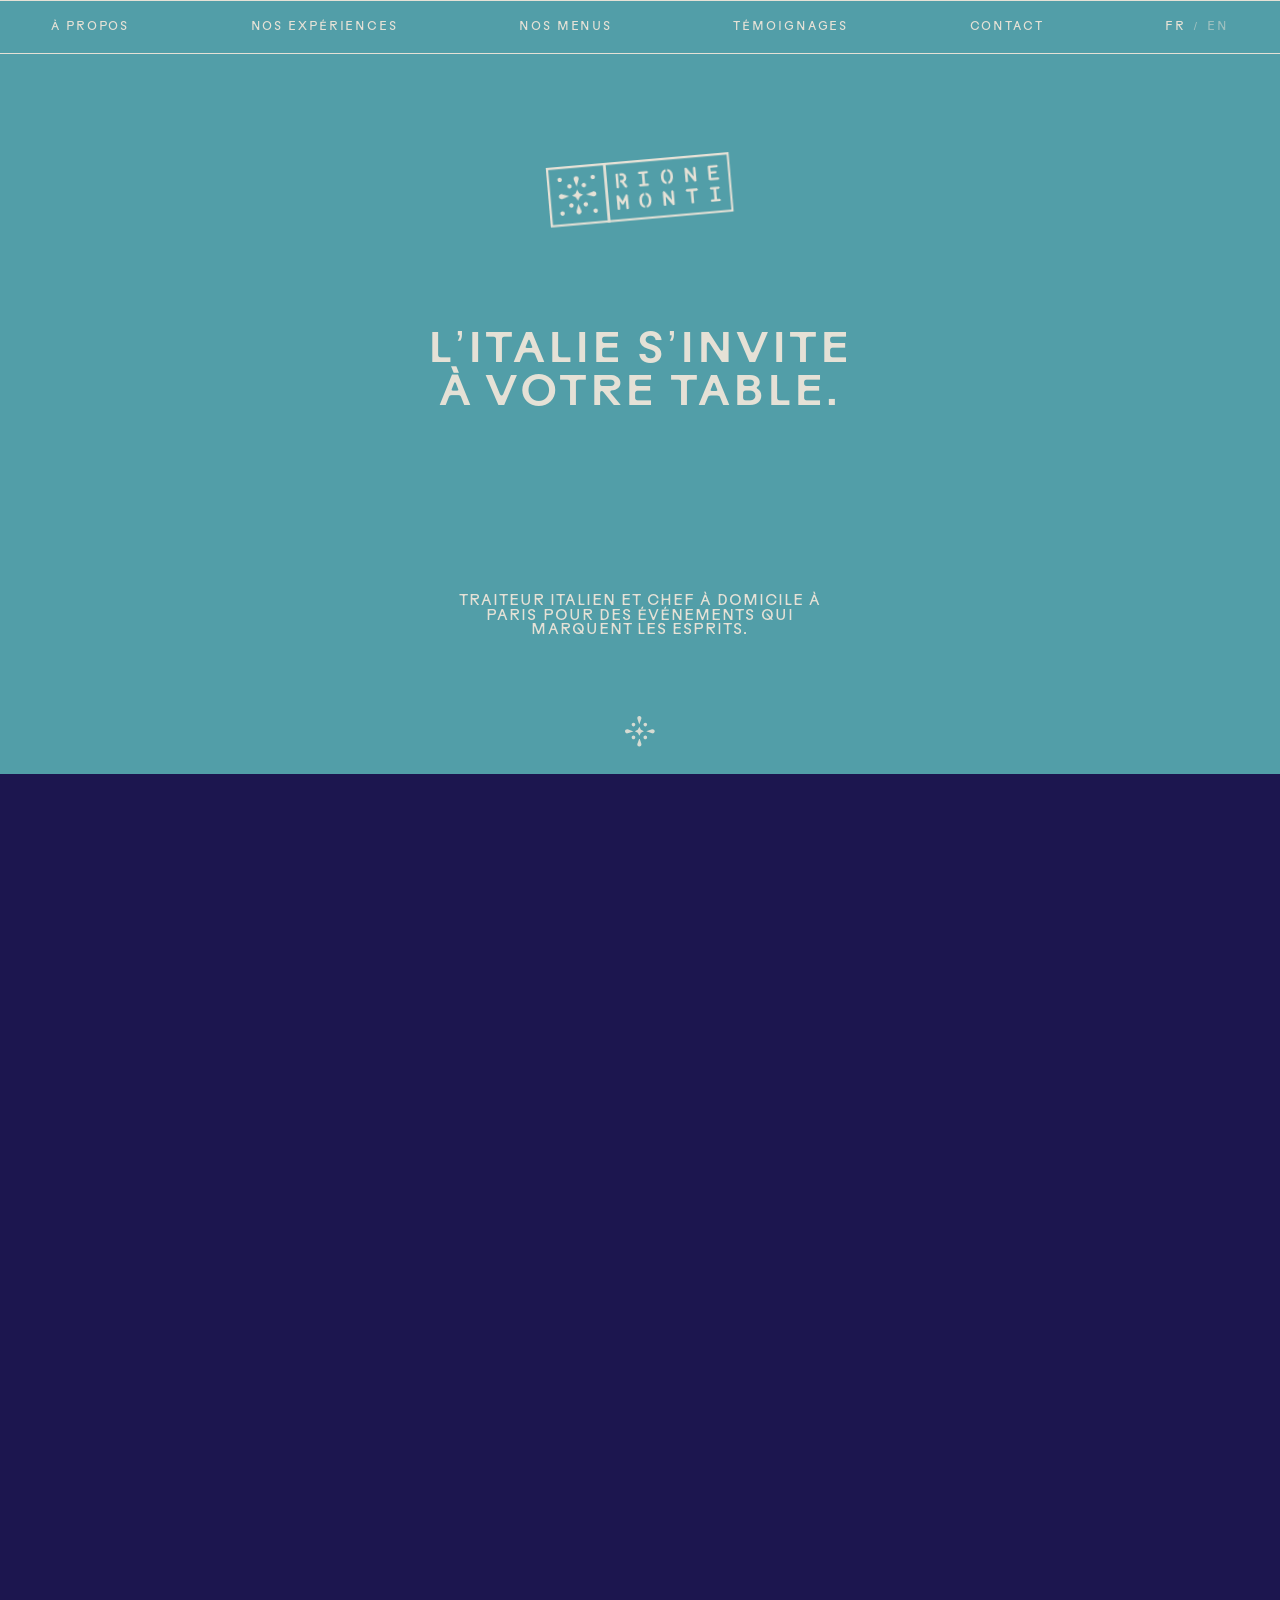
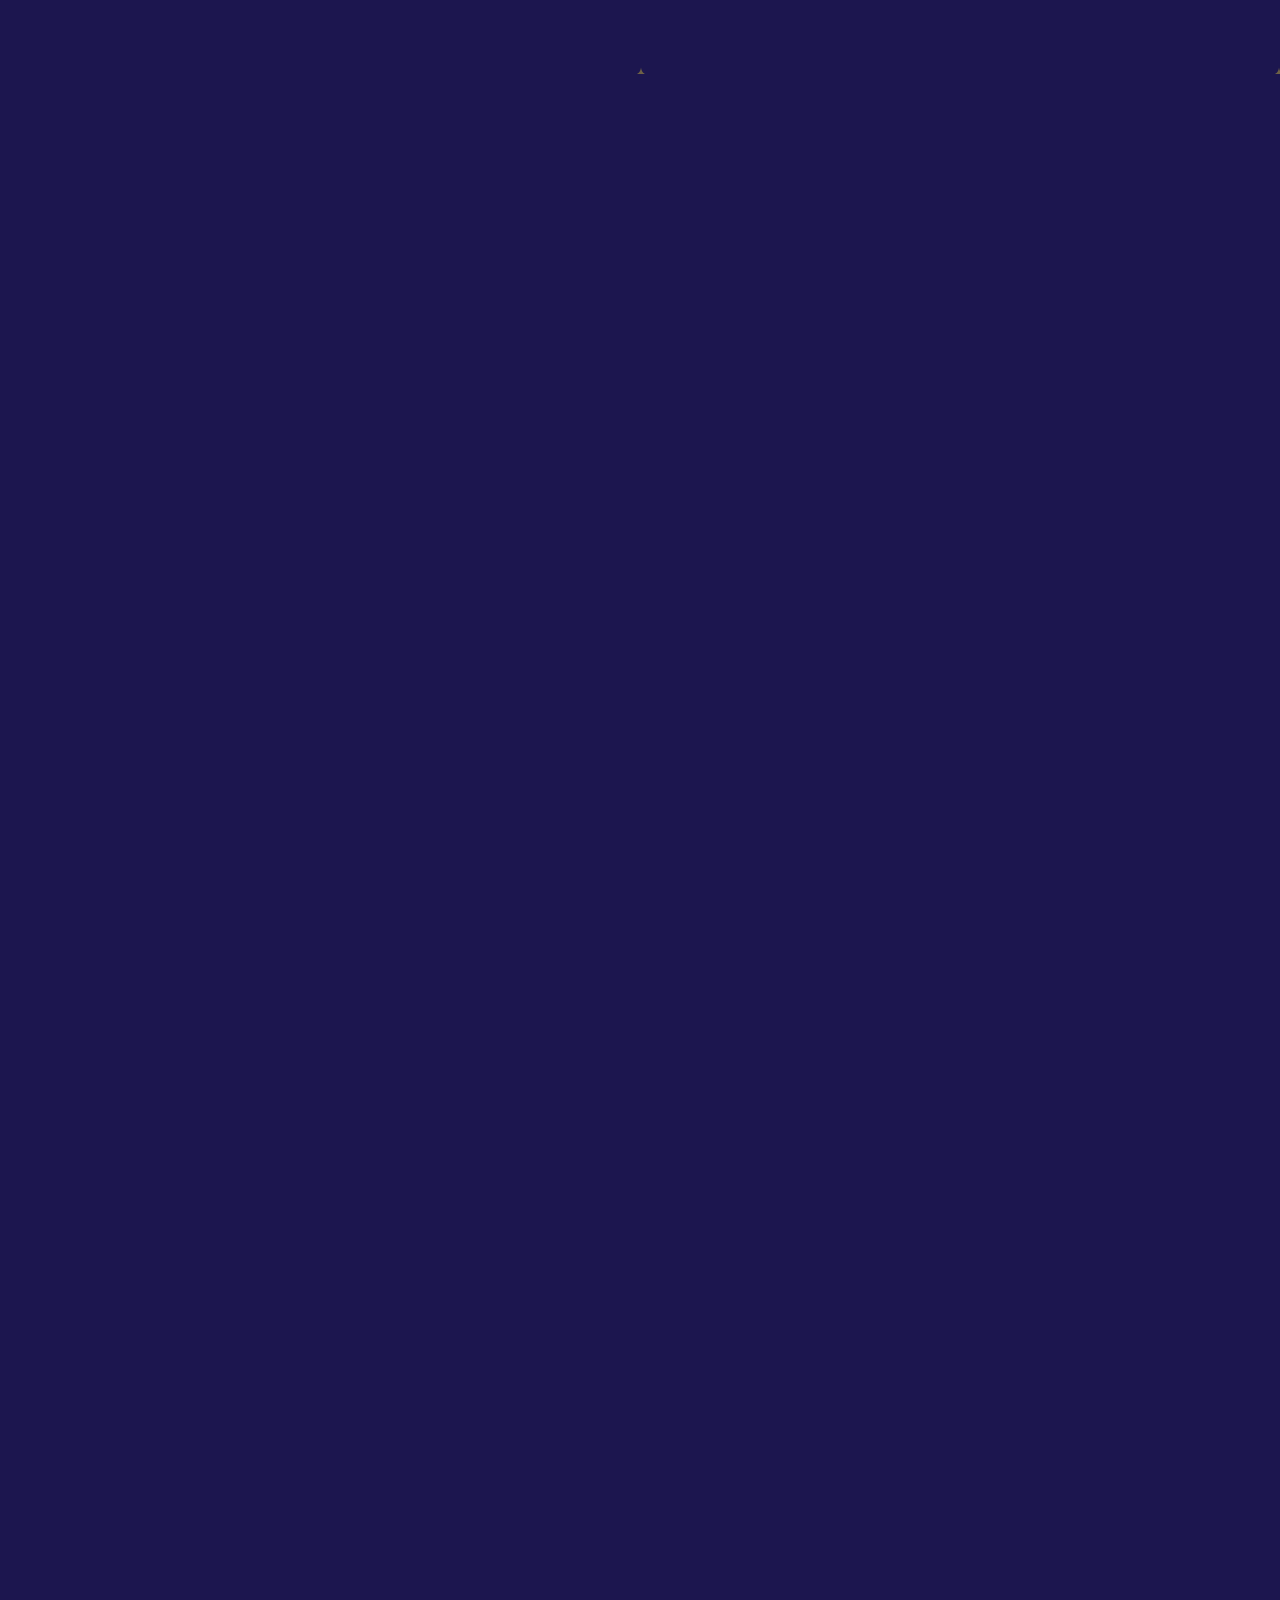
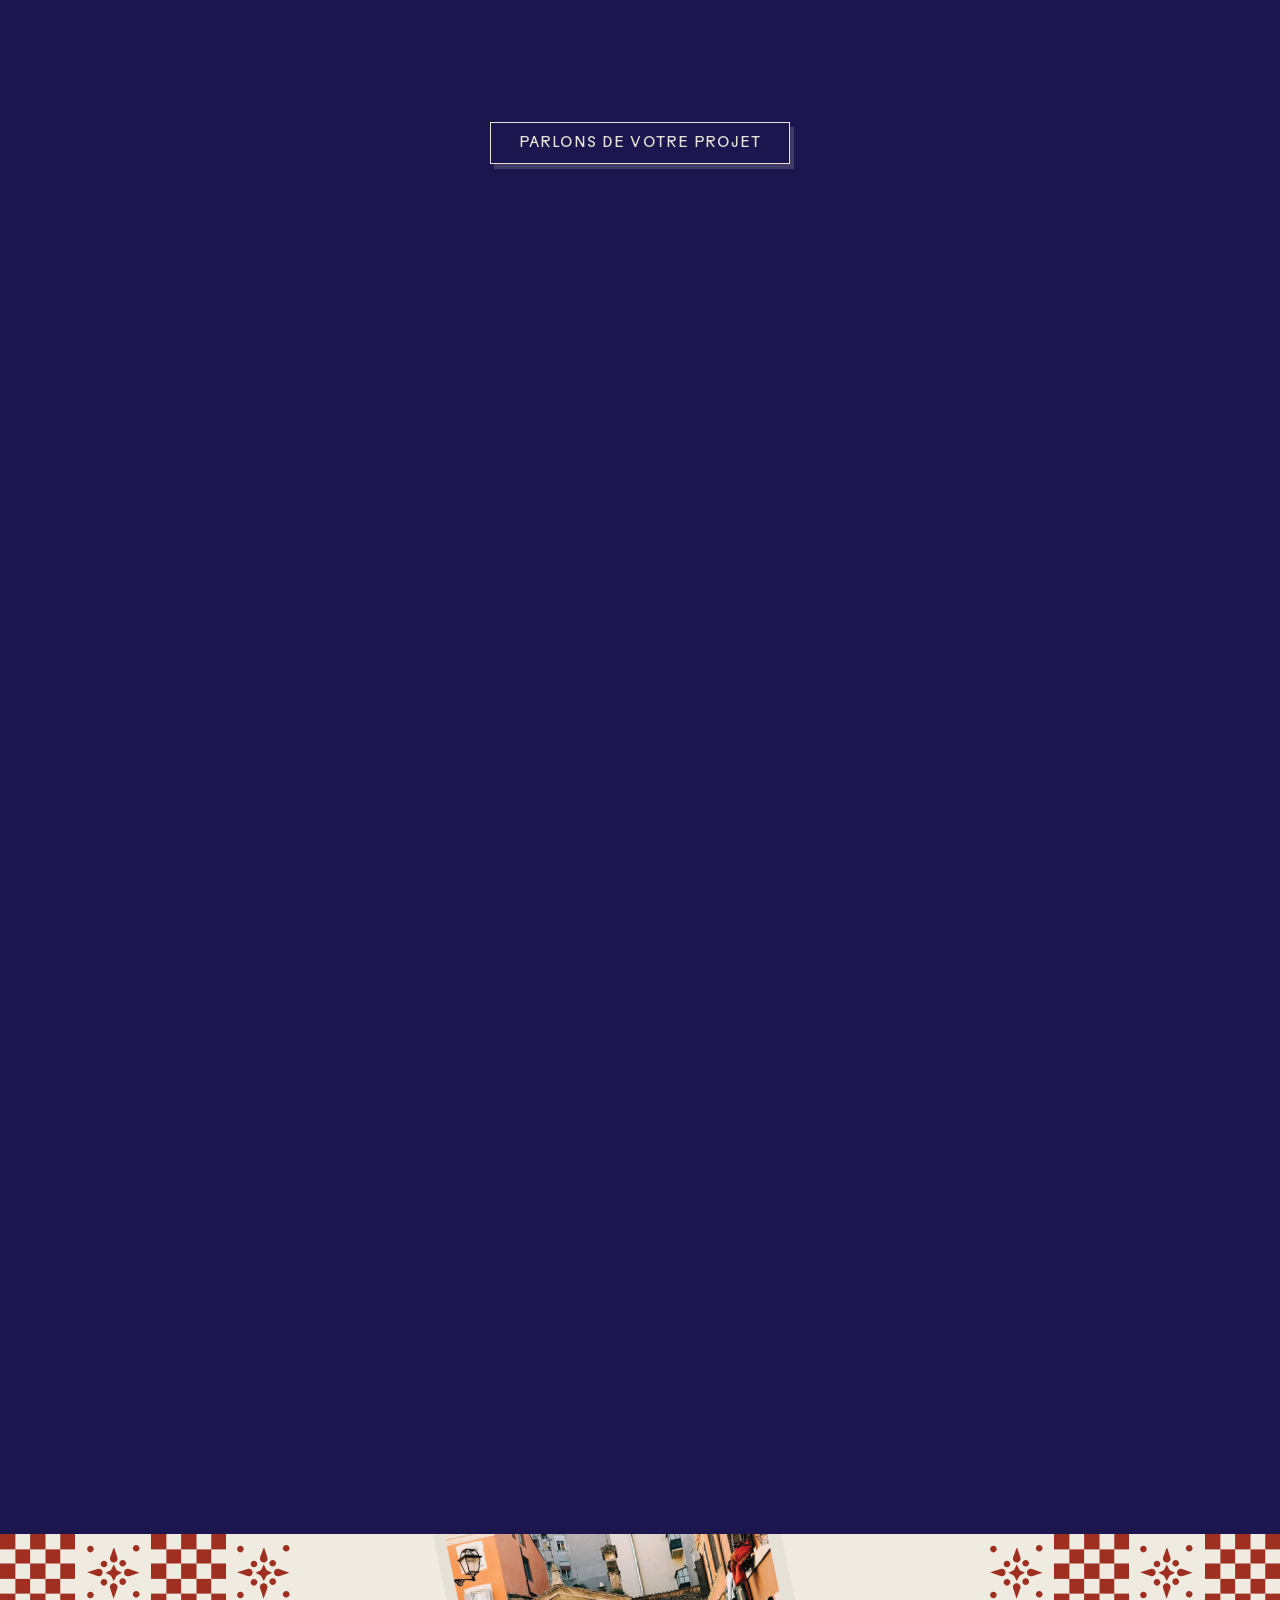
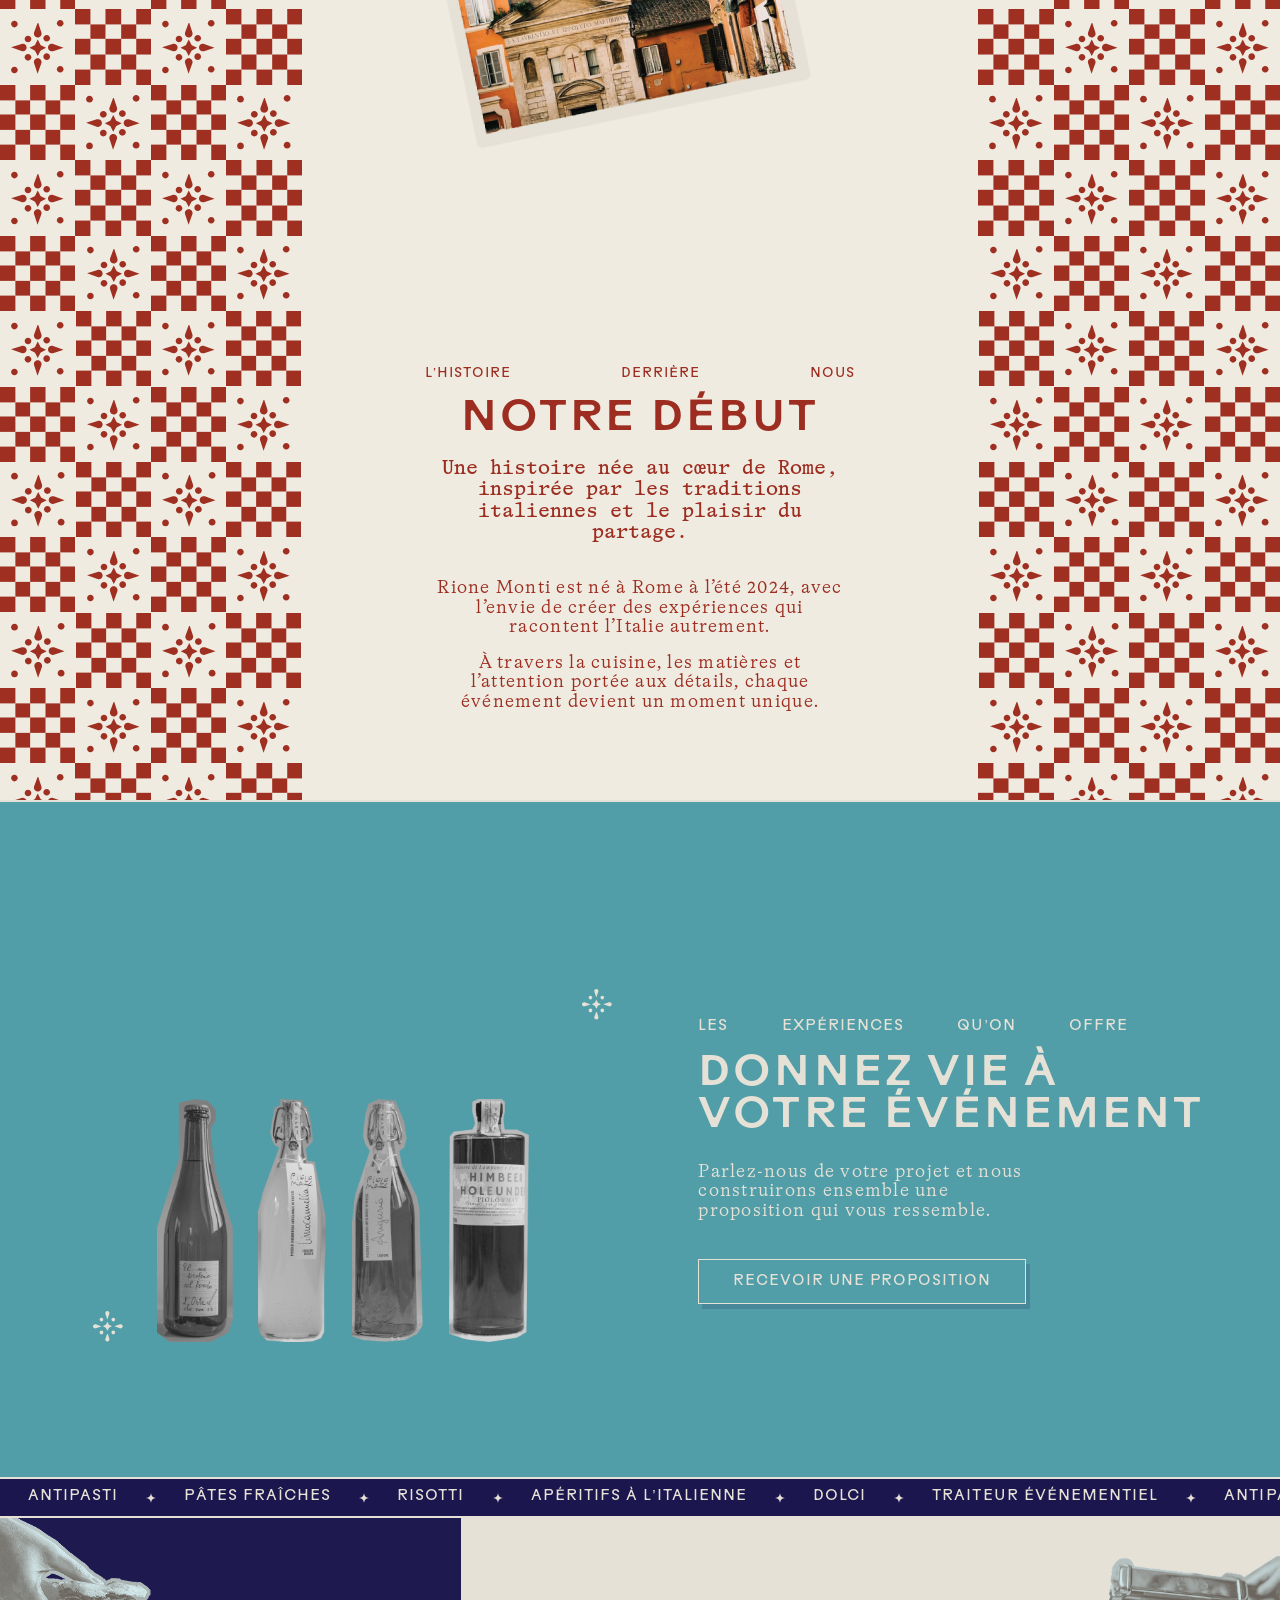
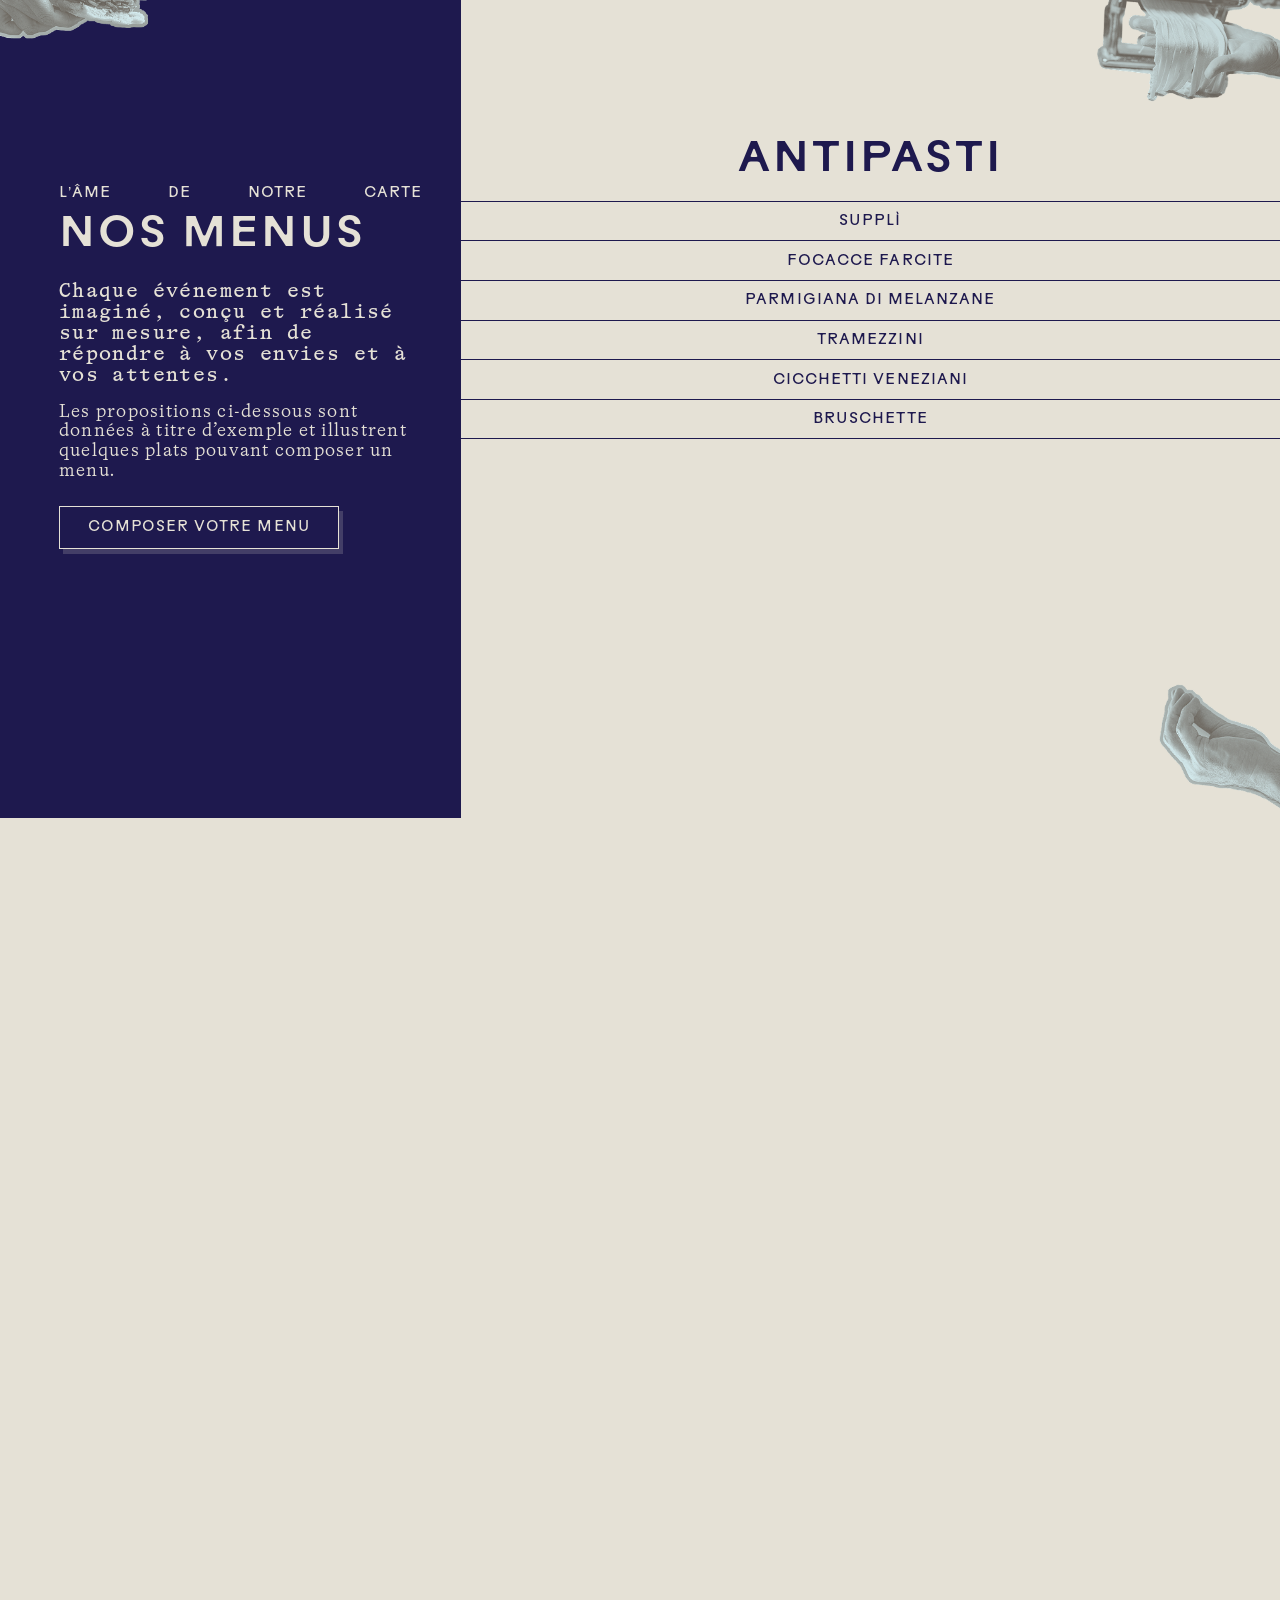
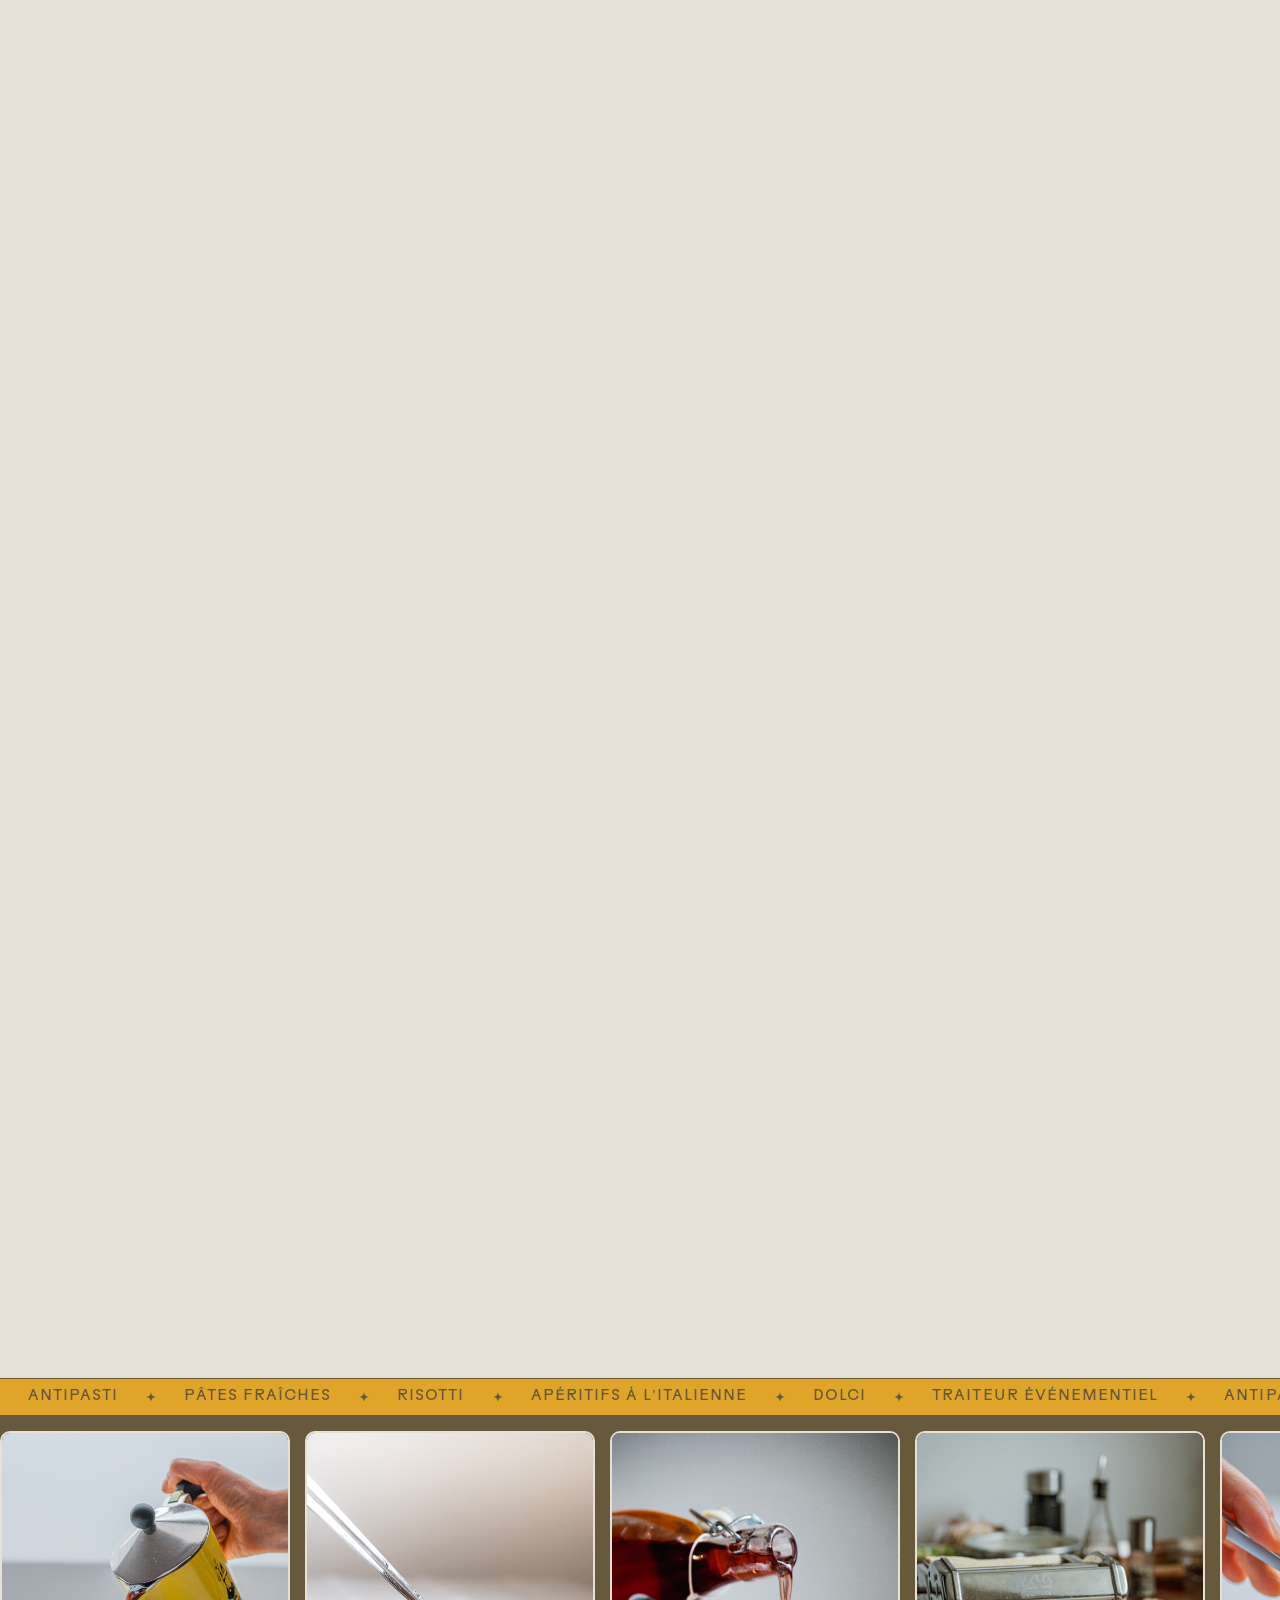
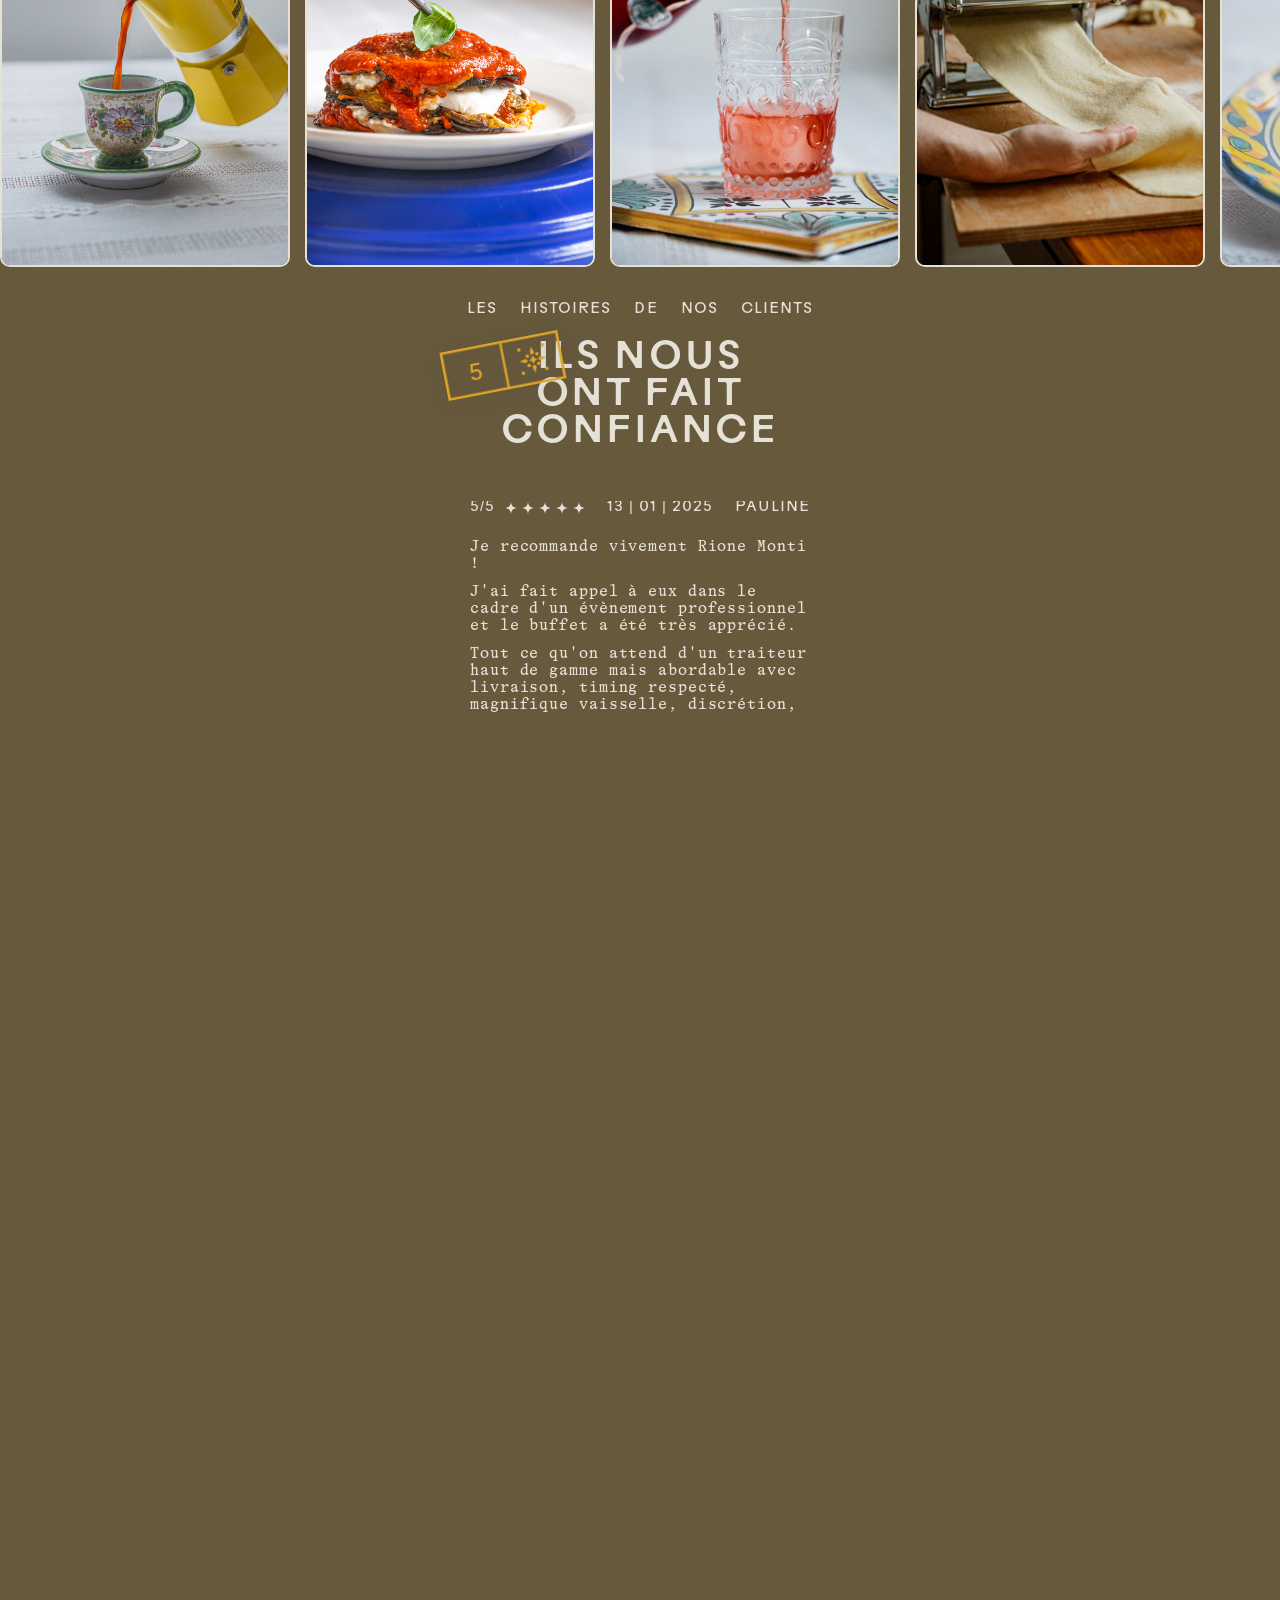
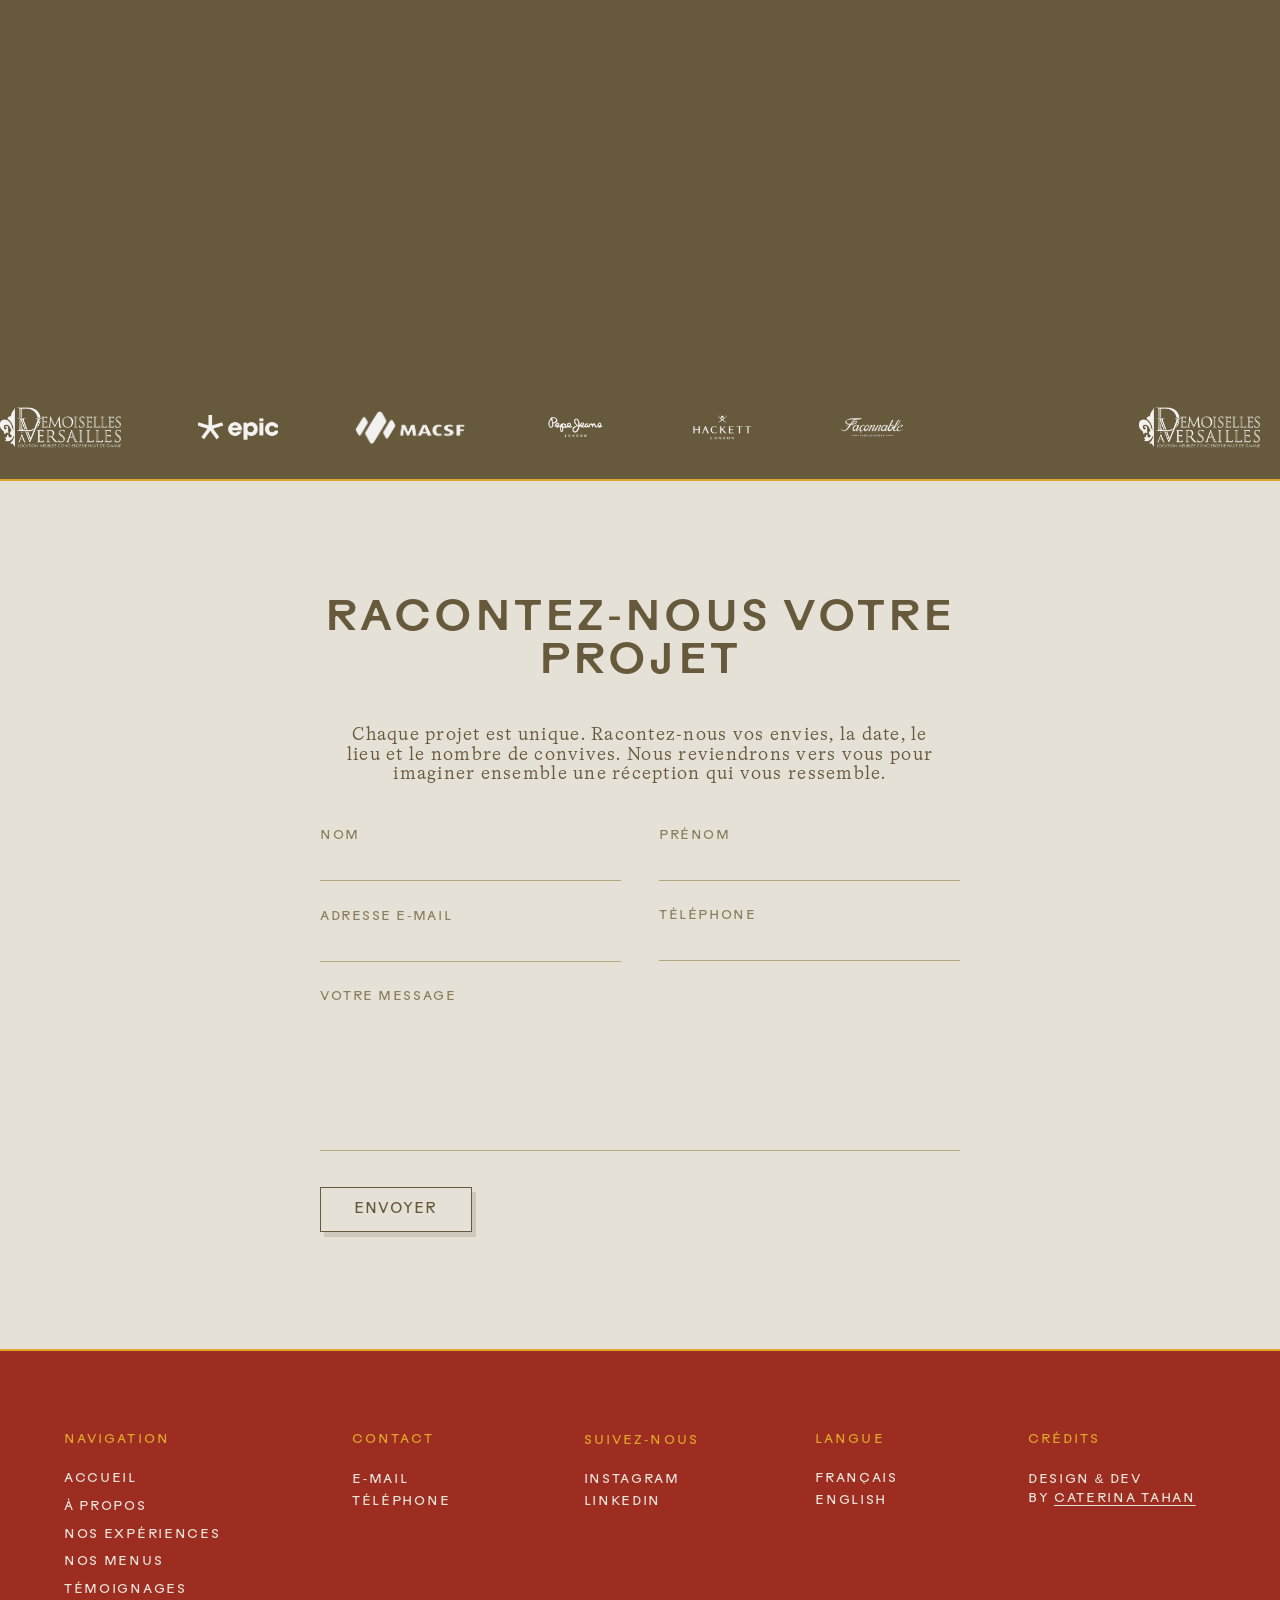
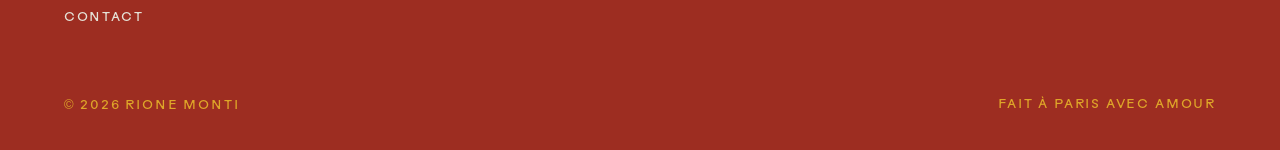
==== commit da11a43f: "Add new image elements to index.html" ====
--- a/index.html
+++ b/index.html
@@ -326,6 +326,8 @@
           <img src="assets/avis-4.png" alt="" style="height:clamp(26px,2.8vw,40px);width:auto;filter:brightness(0) invert(1);opacity:0.92;">
           <img src="assets/avis-5.png" alt="" style="height:clamp(28px,3vw,44px);width:auto;filter:brightness(0) invert(1);opacity:0.92;">
           <img src="assets/avis-6.png" alt="" style="height:clamp(26px,2.8vw,40px);width:auto;filter:brightness(0) invert(1);opacity:0.92;">
+          <img src="assets/avis-7.webp" alt="" style="height:clamp(28px,3vw,44px);width:auto;filter:brightness(0) invert(1);opacity:0.92;">
+          <img src="assets/avis-8.svg" alt="" style="height:clamp(26px,2.8vw,40px);width:auto;filter:brightness(0) invert(1);opacity:0.92;">
         </div>
         <div style="display:flex;align-items:center;gap:clamp(48px,6vw,96px);flex:none;padding-right:clamp(48px,6vw,96px);" aria-hidden="true">
           <img src="assets/avis-1.png" alt="" style="height:clamp(30px,3.2vw,46px);width:auto;filter:brightness(0) invert(1);opacity:0.92;">
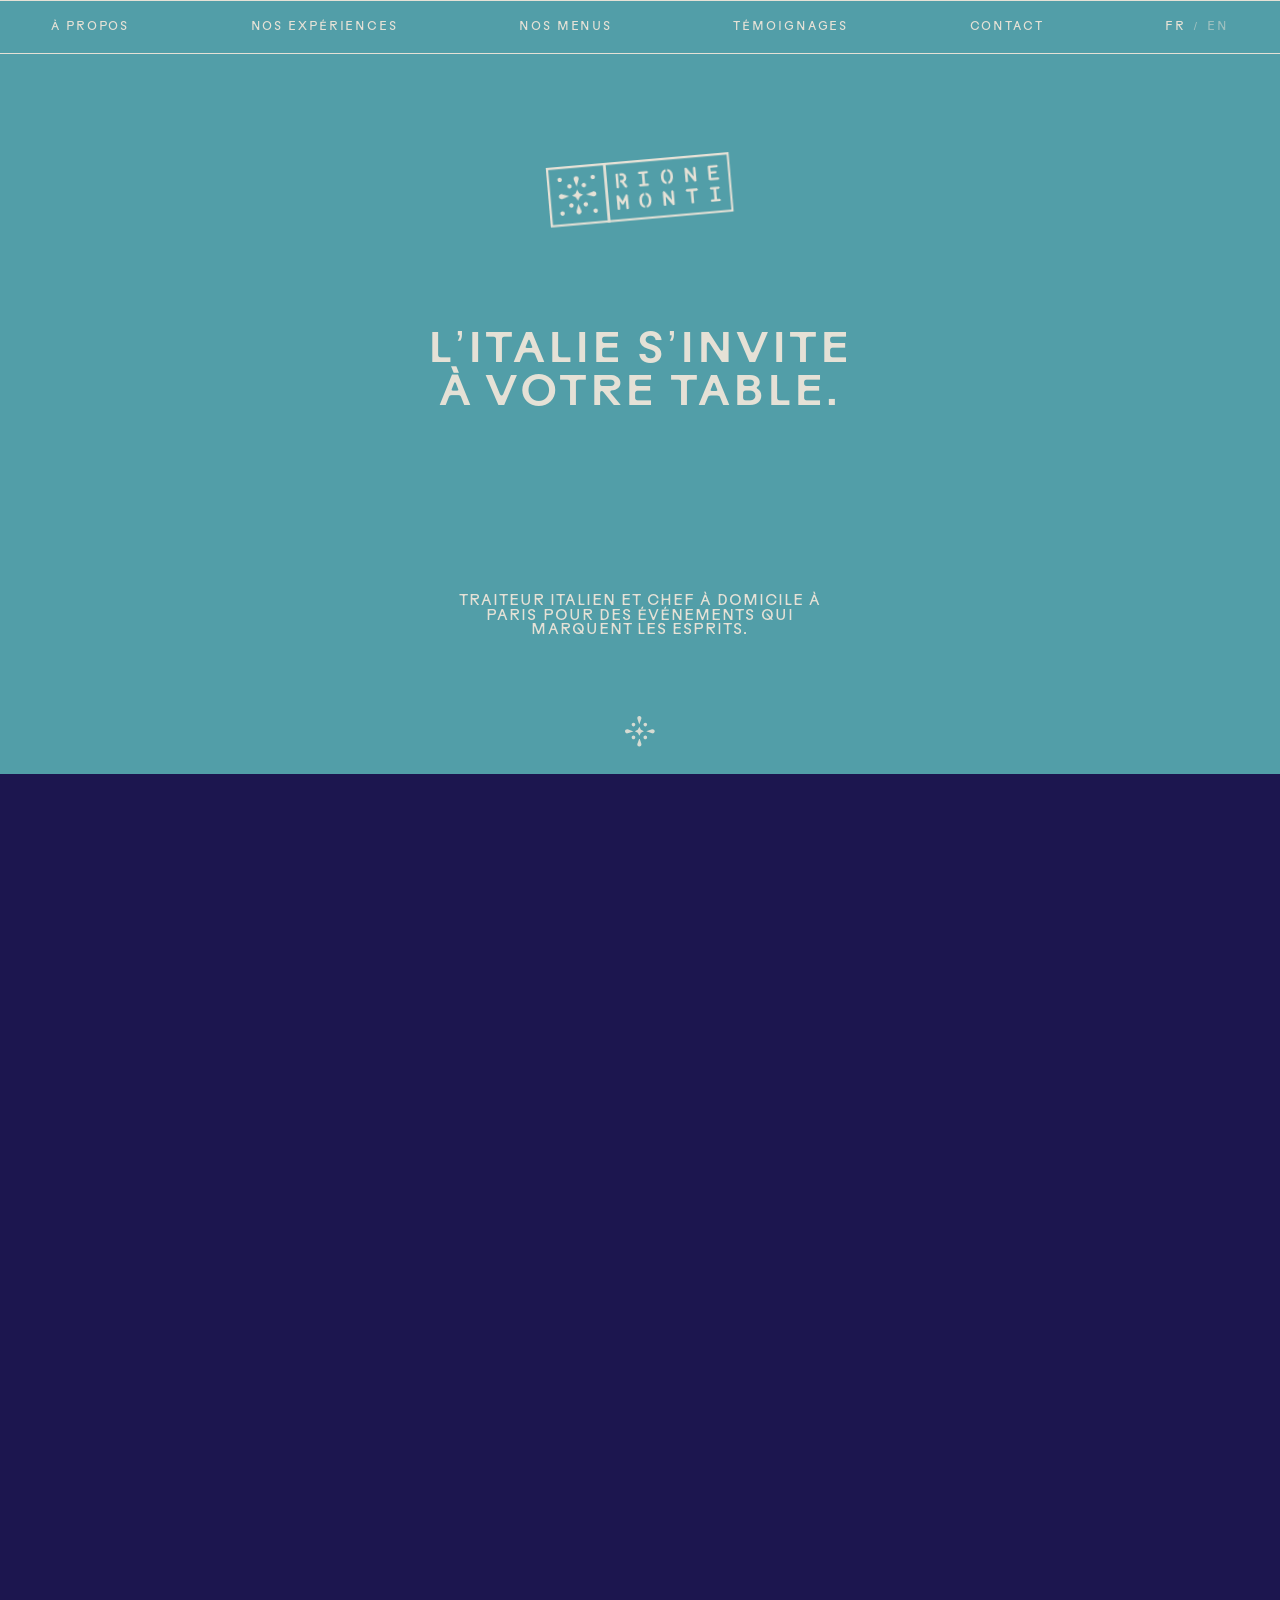
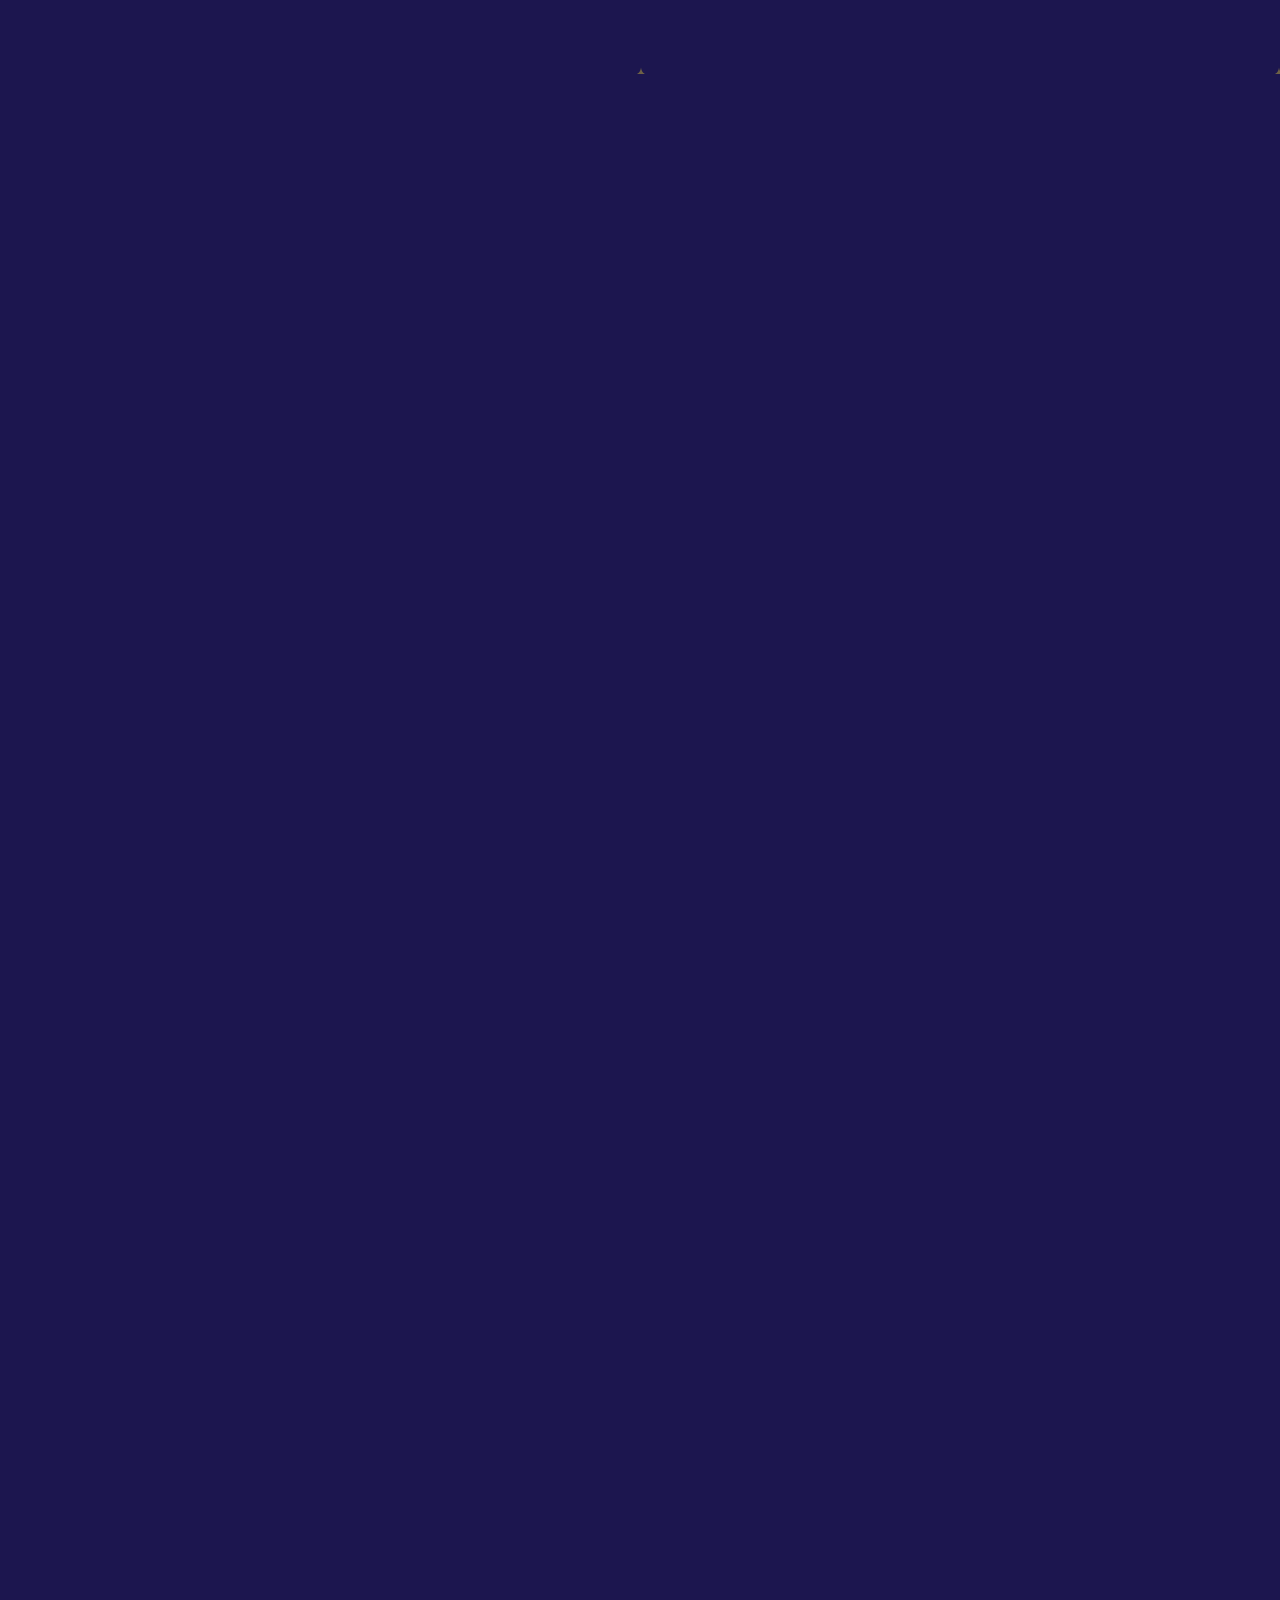
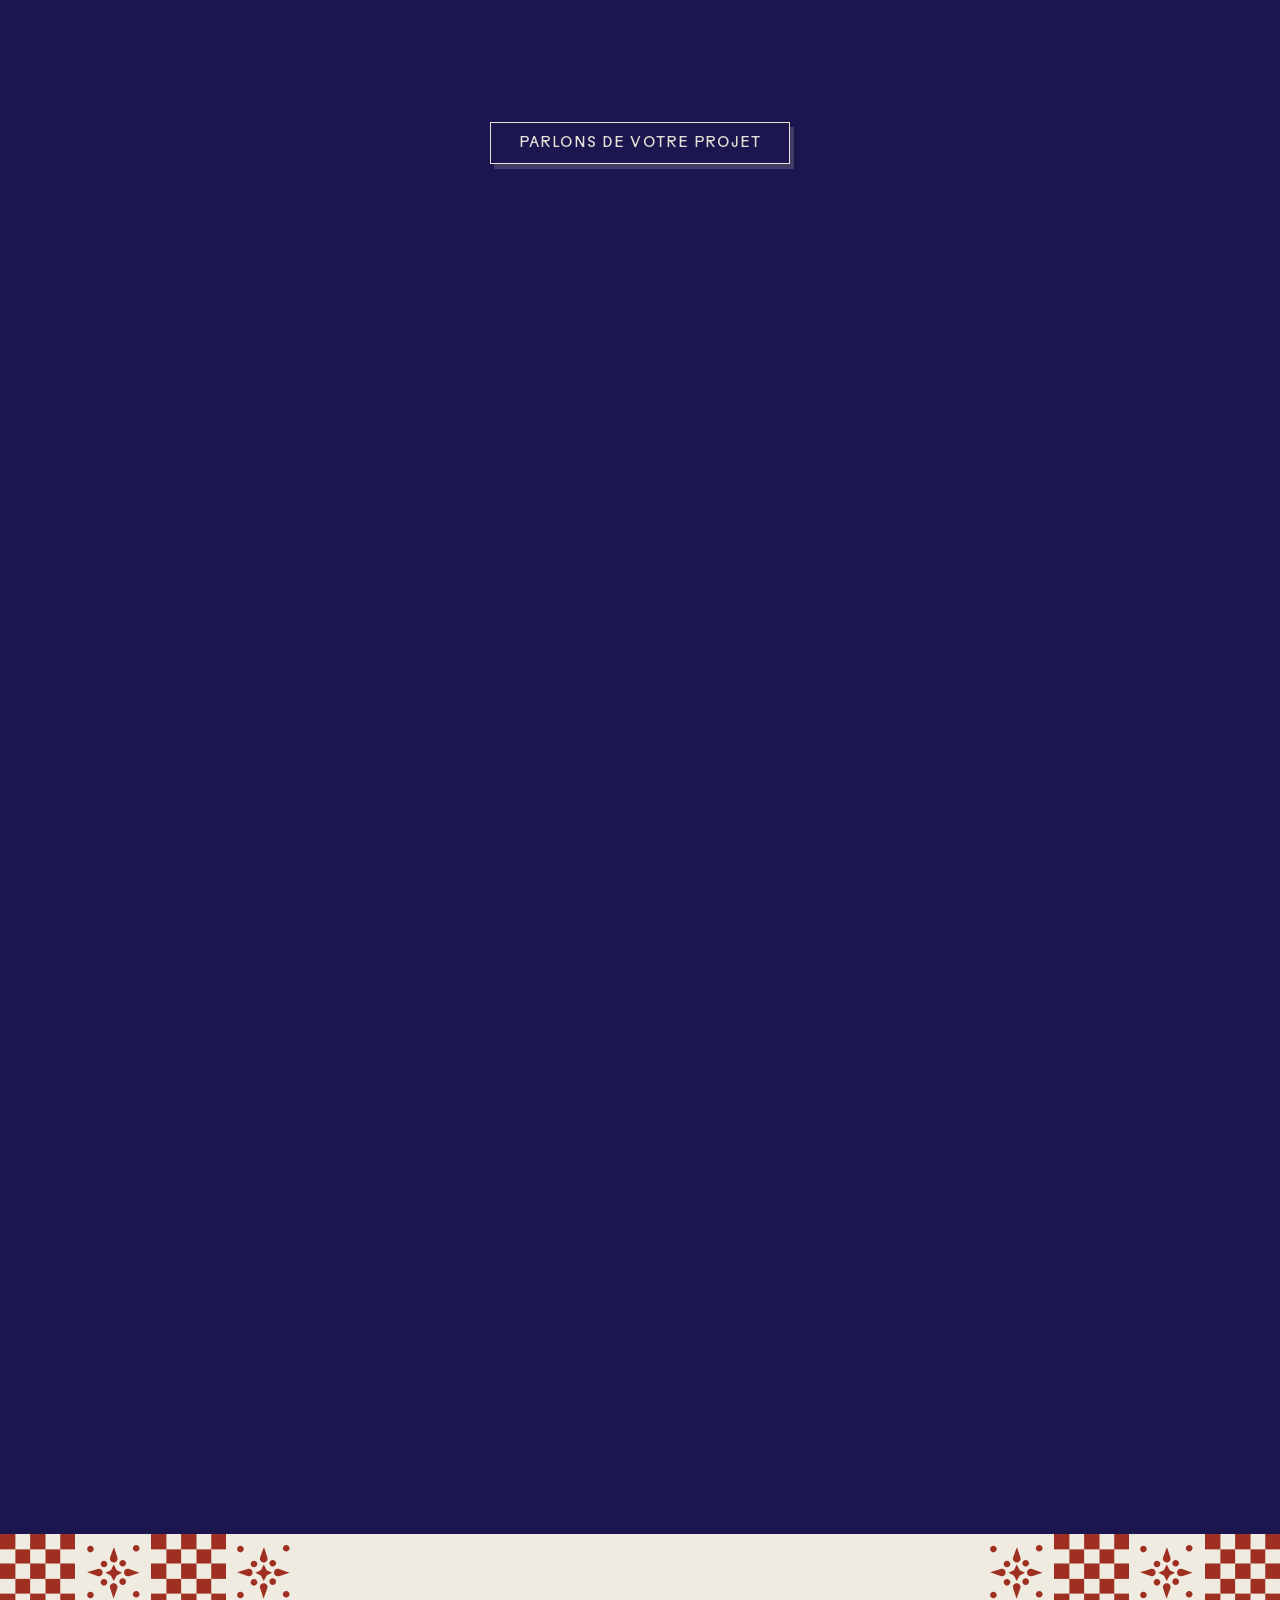
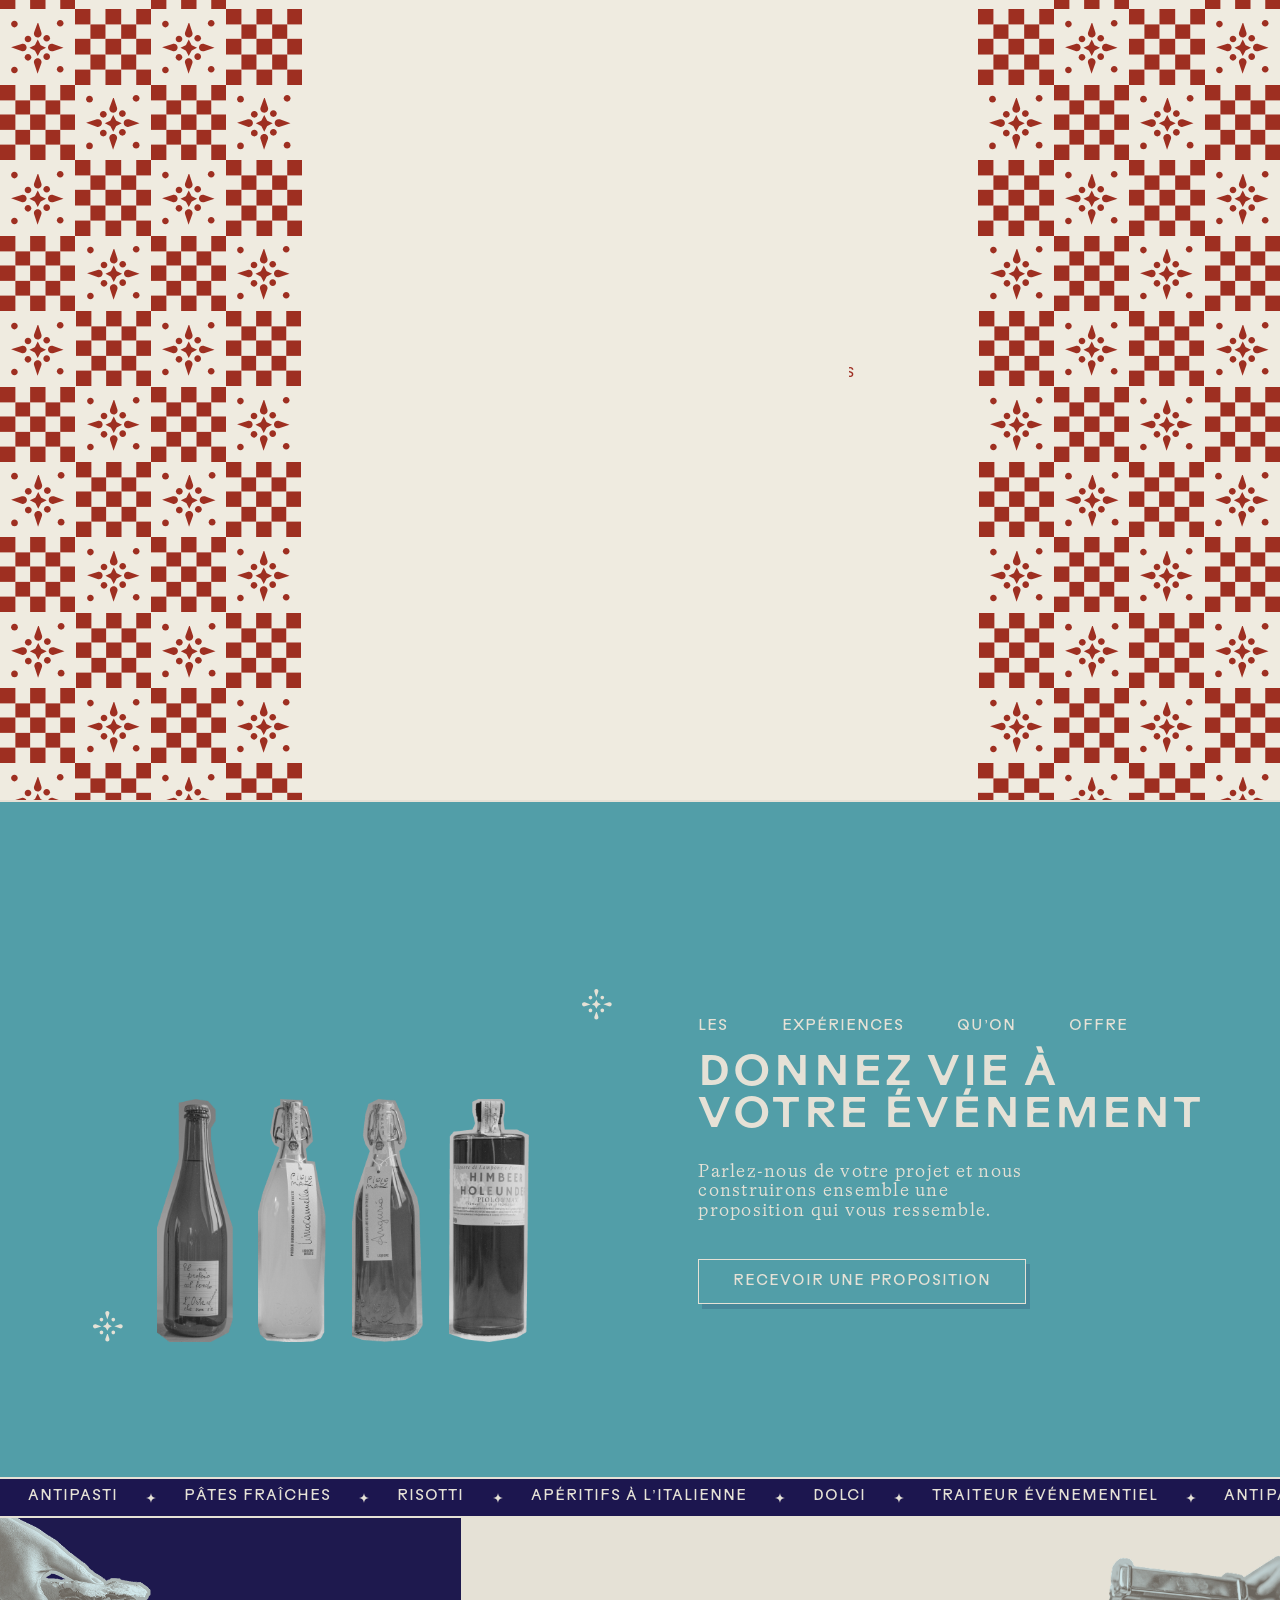
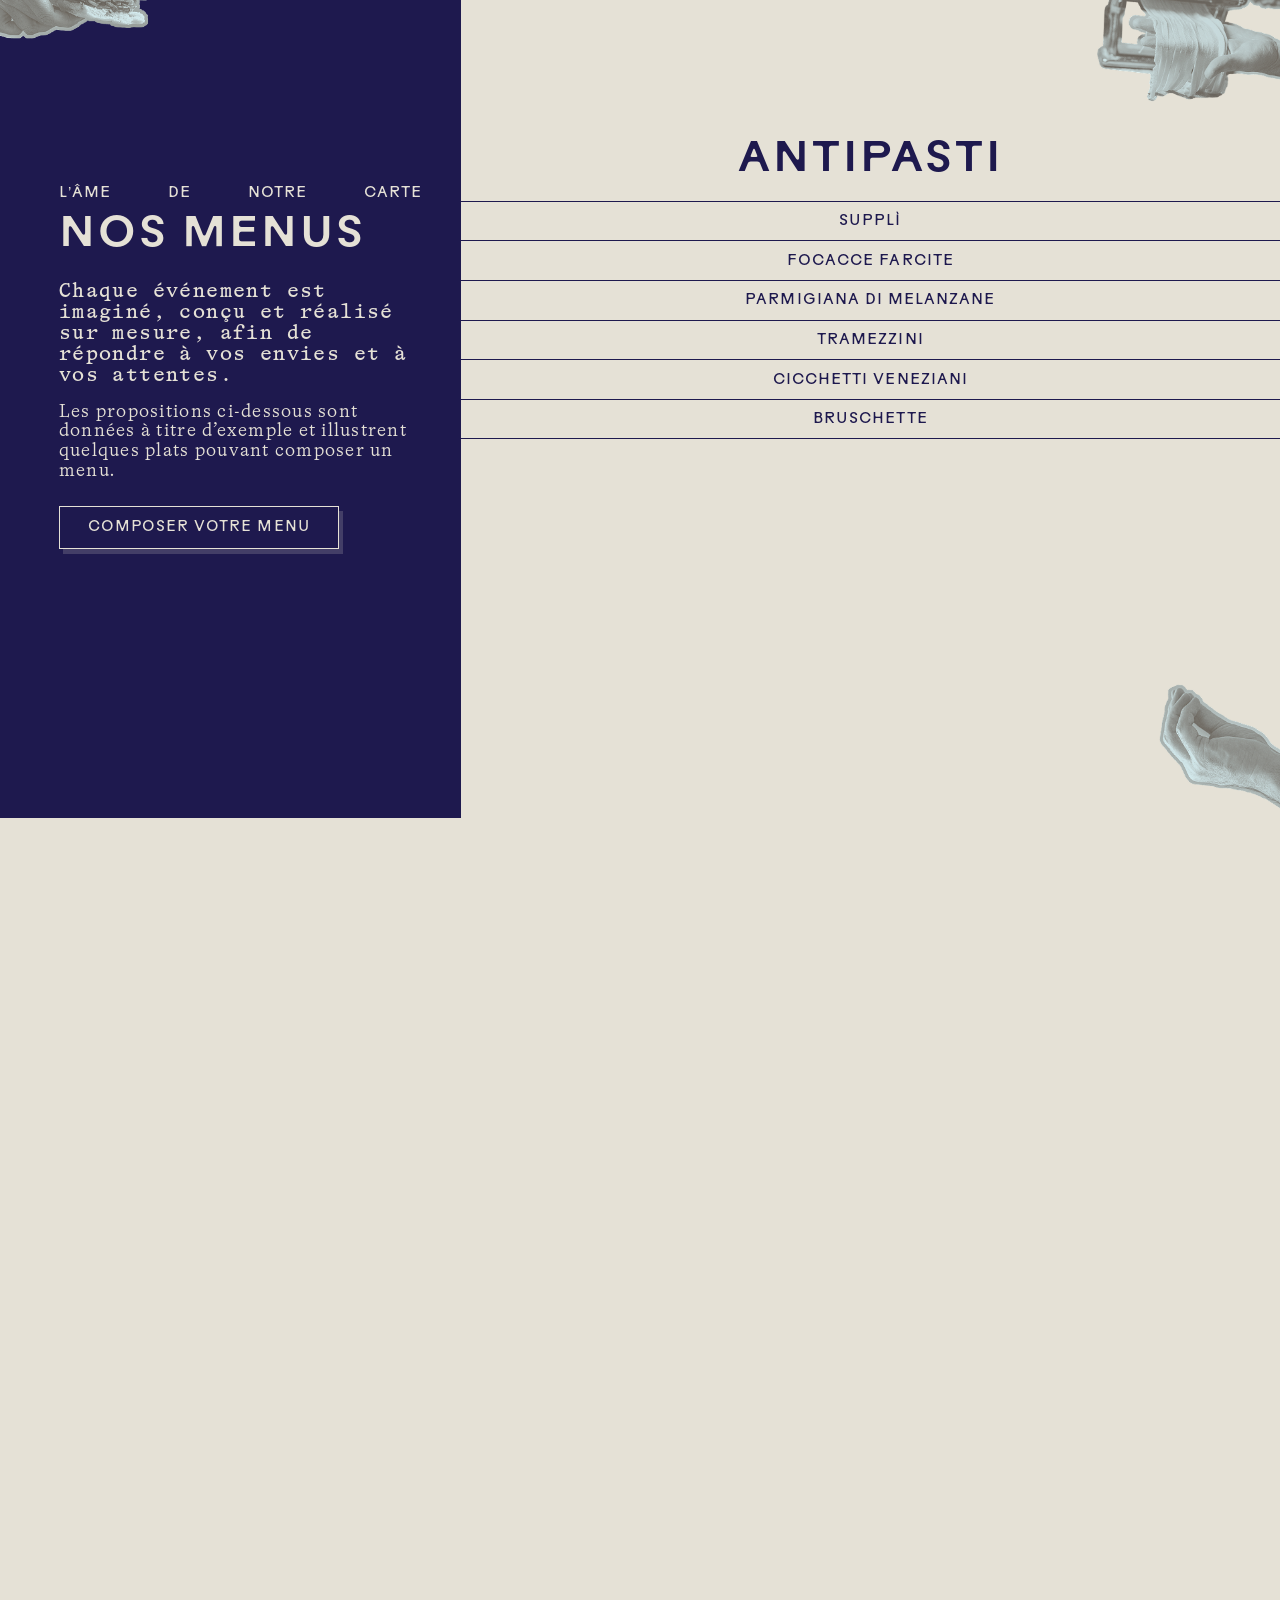
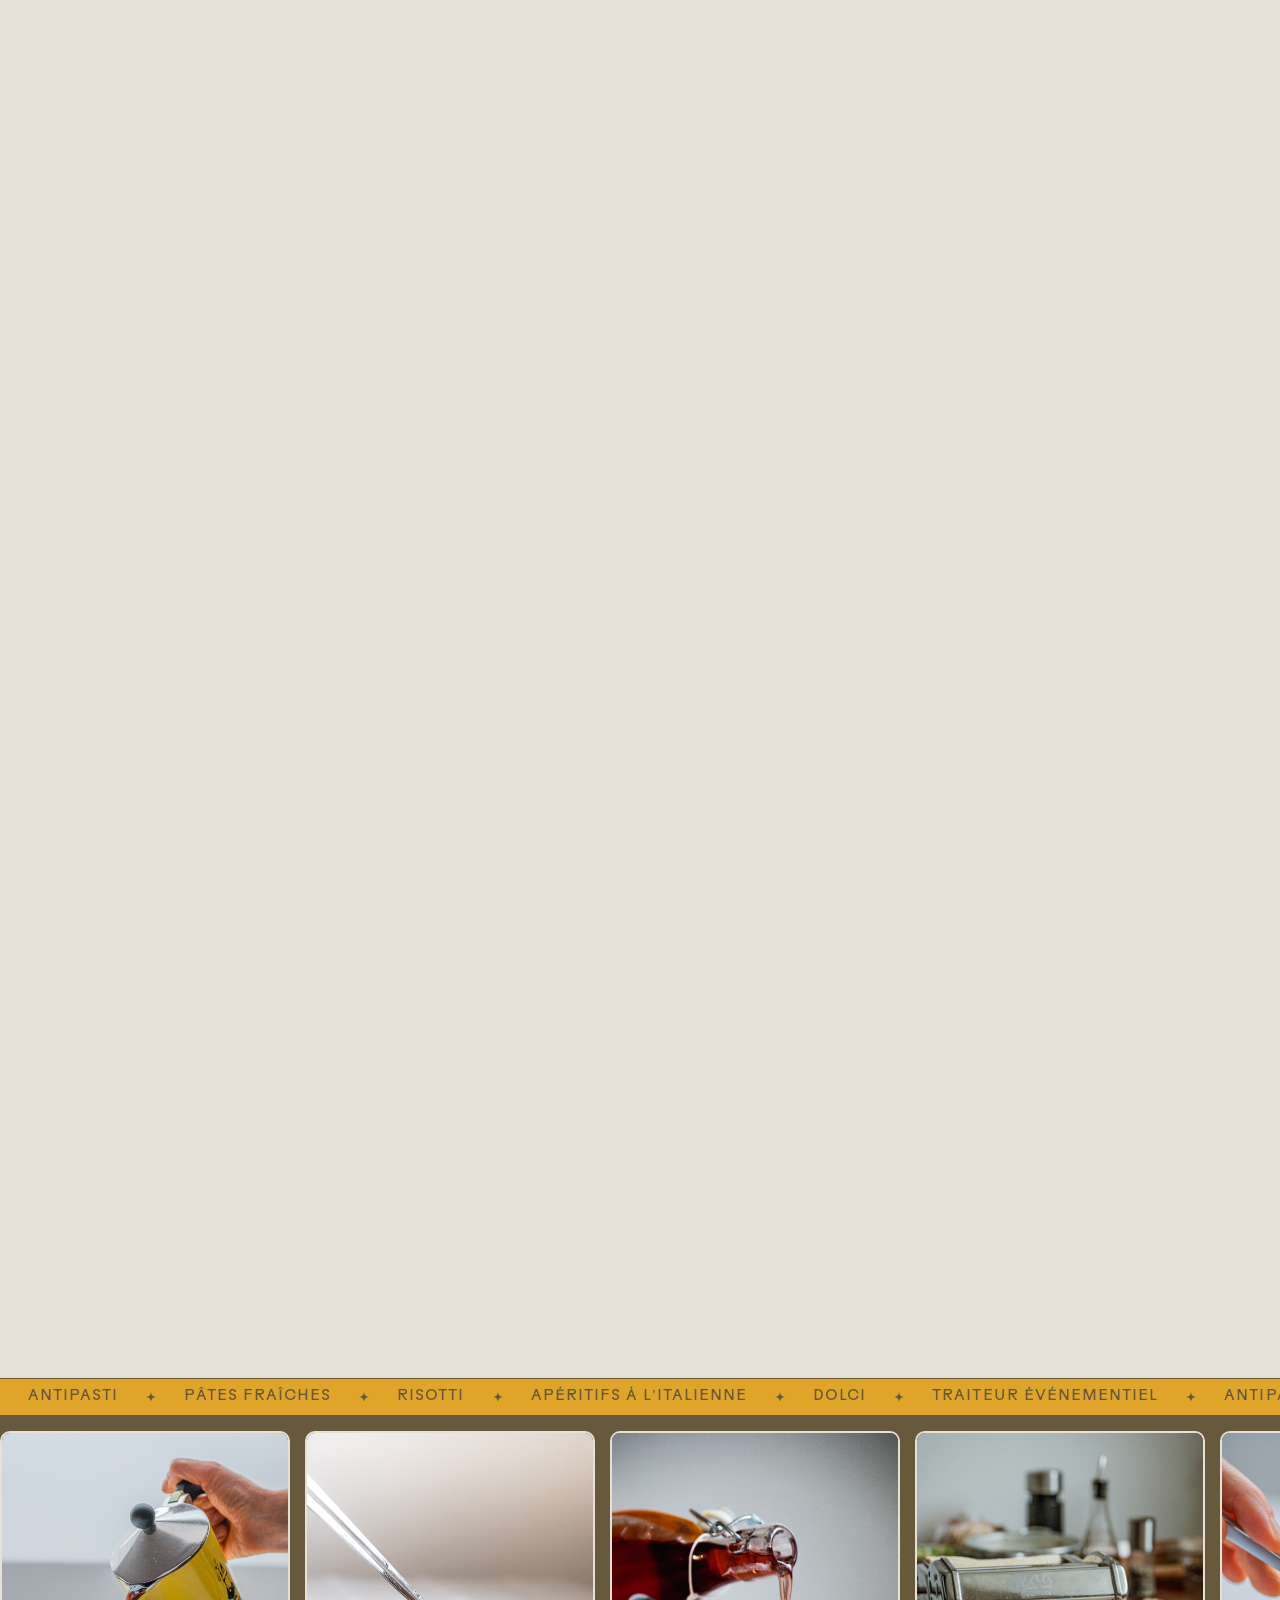
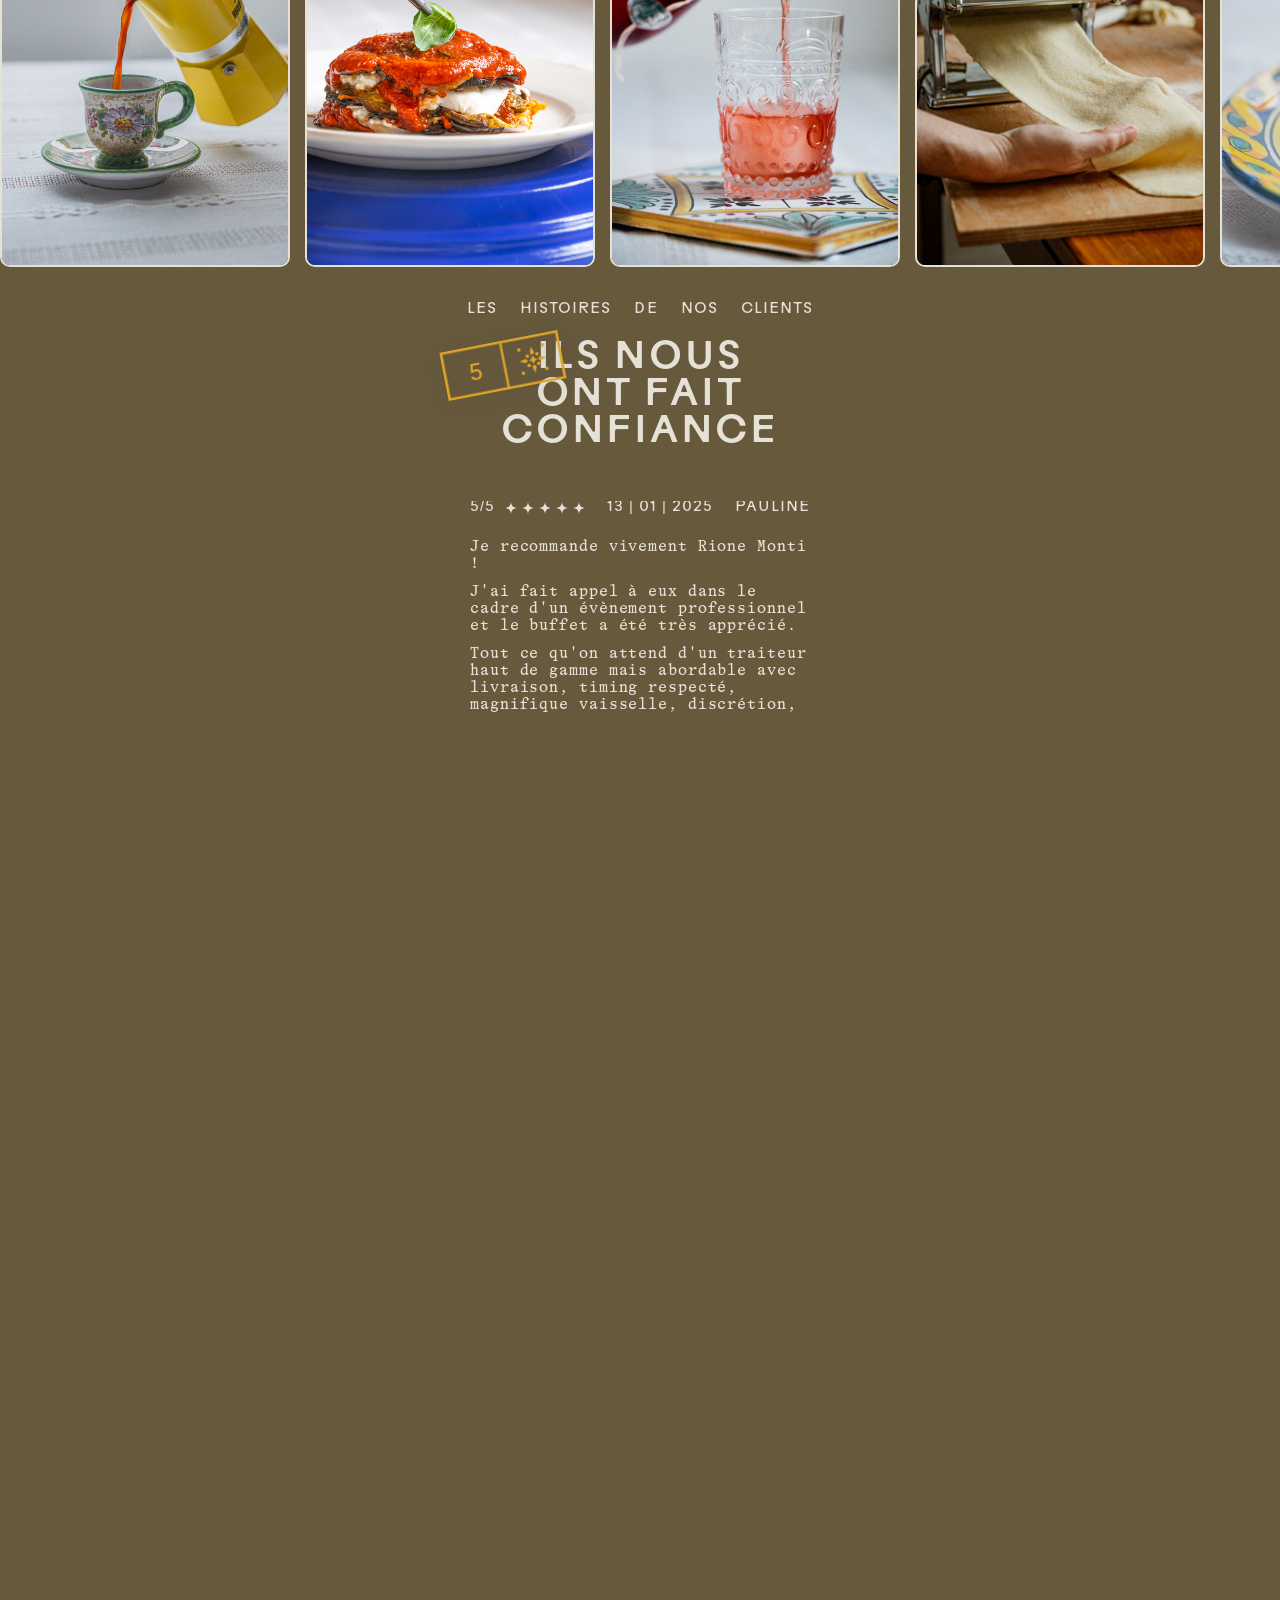
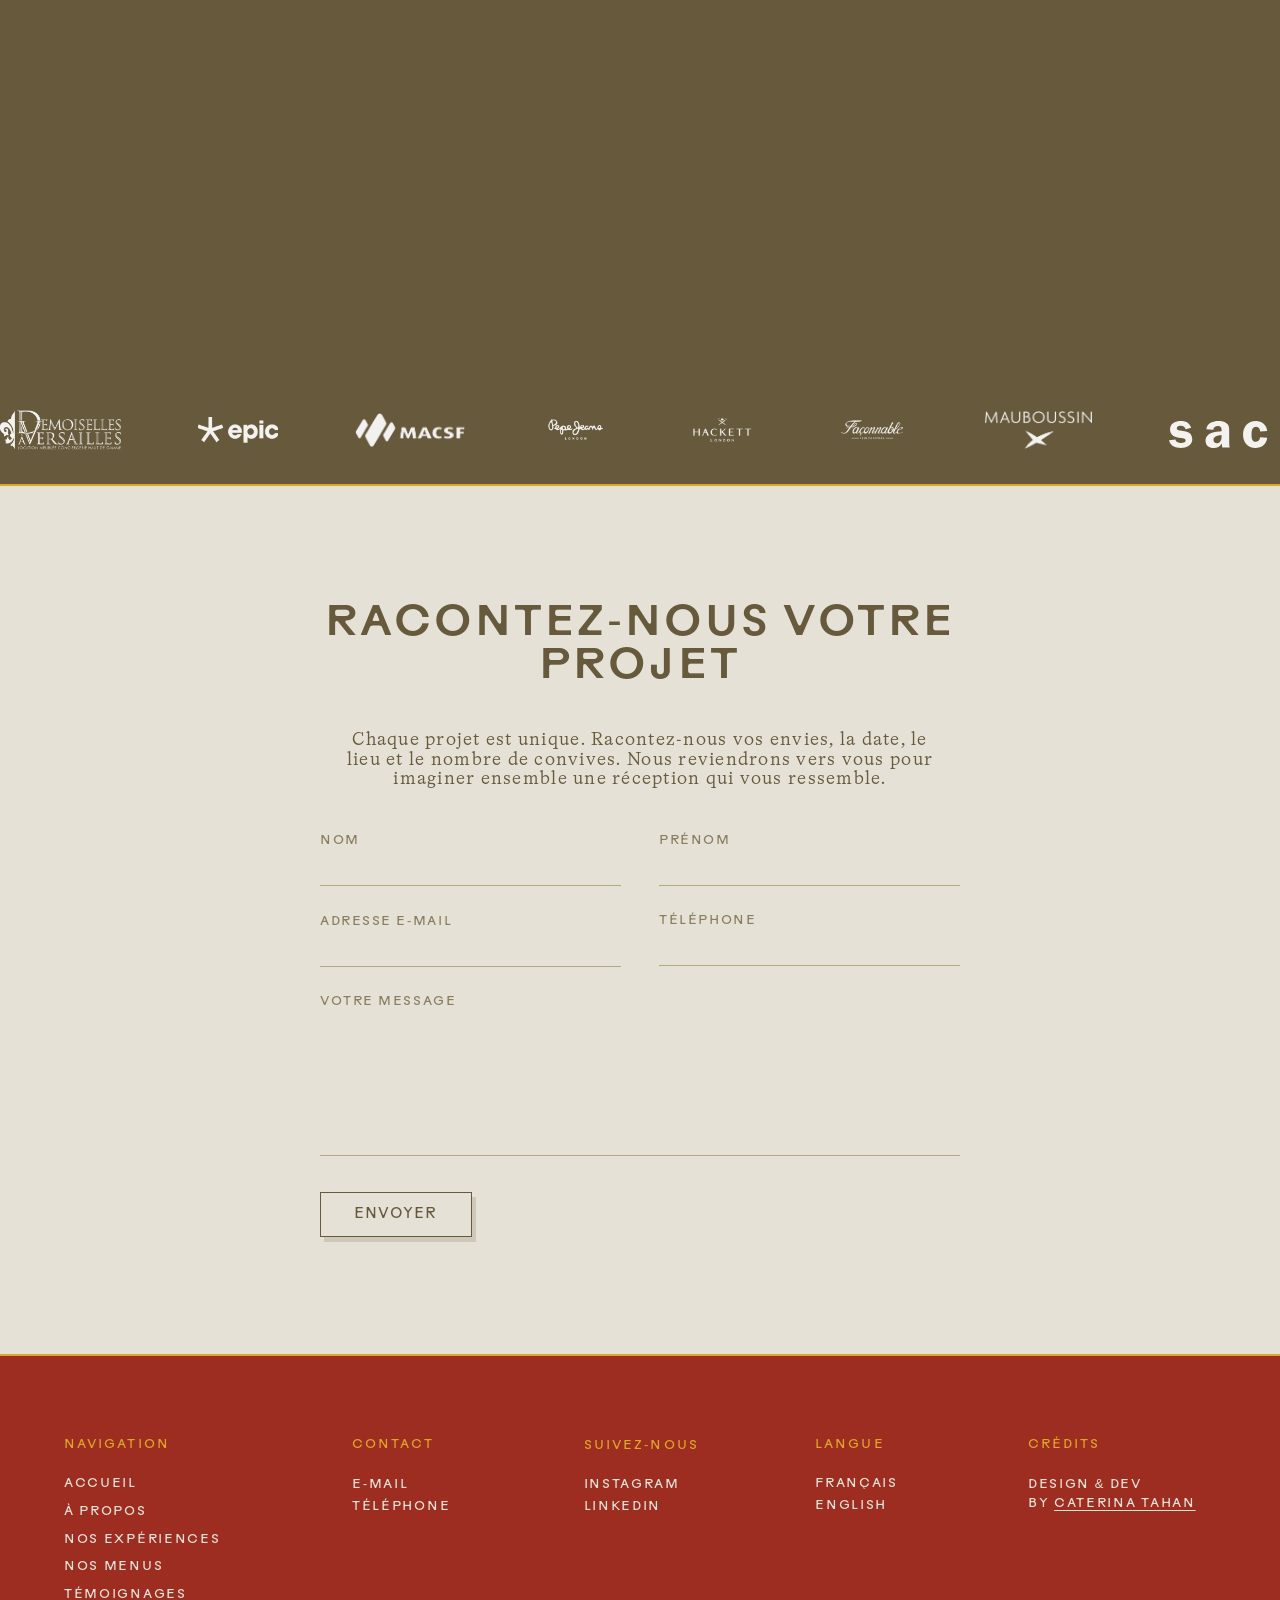
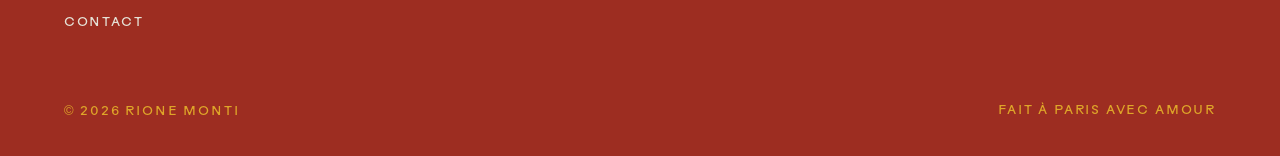
==== commit c461b86e: "Add files via upload" ====
--- a/index.html
+++ b/index.html
@@ -328,6 +328,7 @@
           <img src="assets/avis-6.png" alt="" style="height:clamp(26px,2.8vw,40px);width:auto;filter:brightness(0) invert(1);opacity:0.92;">
           <img src="assets/avis-7.webp" alt="" style="height:clamp(28px,3vw,44px);width:auto;filter:brightness(0) invert(1);opacity:0.92;">
           <img src="assets/avis-8.svg" alt="" style="height:clamp(26px,2.8vw,40px);width:auto;filter:brightness(0) invert(1);opacity:0.92;">
+          <img src="assets/avis-9.webp" alt="" style="height:clamp(34px,3.6vw,52px);width:auto;filter:brightness(0) invert(1);opacity:0.92;">
         </div>
         <div style="display:flex;align-items:center;gap:clamp(48px,6vw,96px);flex:none;padding-right:clamp(48px,6vw,96px);" aria-hidden="true">
           <img src="assets/avis-1.png" alt="" style="height:clamp(30px,3.2vw,46px);width:auto;filter:brightness(0) invert(1);opacity:0.92;">
@@ -338,6 +339,7 @@
           <img src="assets/avis-6.png" alt="" style="height:clamp(26px,2.8vw,40px);width:auto;filter:brightness(0) invert(1);opacity:0.92;">
           <img src="assets/avis-7.webp" alt="" style="height:clamp(28px,3vw,44px);width:auto;filter:brightness(0) invert(1);opacity:0.92;">
           <img src="assets/avis-8.svg" alt="" style="height:clamp(26px,2.8vw,40px);width:auto;filter:brightness(0) invert(1);opacity:0.92;">
+          <img src="assets/avis-9.webp" alt="" style="height:clamp(34px,3.6vw,52px);width:auto;filter:brightness(0) invert(1);opacity:0.92;">
         </div>
       </div>
     </div>
